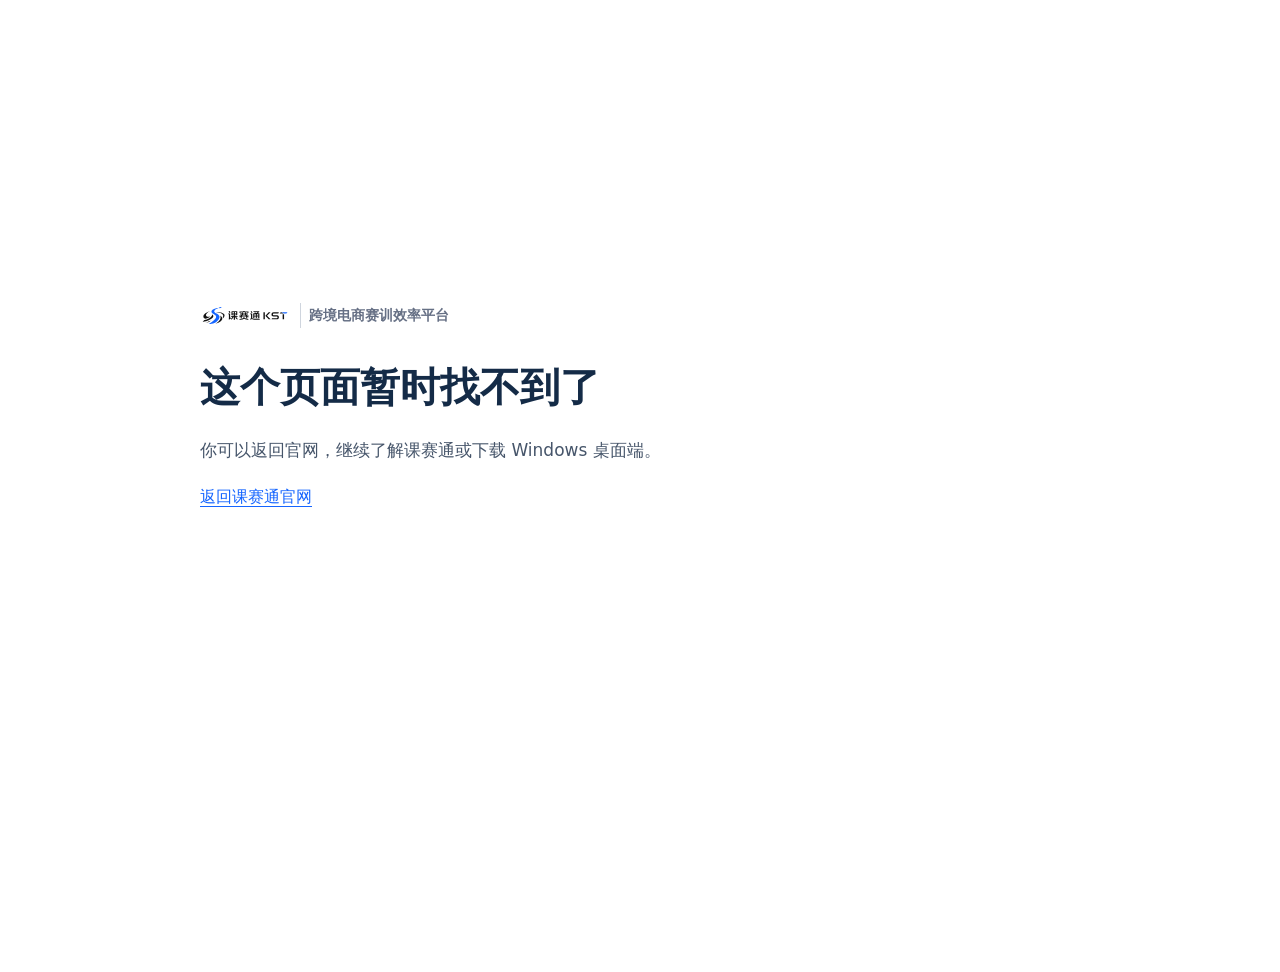
==== index.html @ 97f98550 "Publish KST visibility, typography and tool cards (ef4d3235ad19)" ====
<!doctype html>
<html lang="zh-CN">
  <head>
<meta http-equiv="Content-Security-Policy" content="default-src 'self'; script-src 'self'; style-src 'self' 'unsafe-inline'; img-src 'self' data:; font-src 'self'; connect-src 'none'; object-src 'none'; base-uri 'self'">
    <meta charset="UTF-8">
    <meta name="viewport" content="width=device-width, initial-scale=1">
    <meta name="theme-color" content="#101828">
    
    
    
    
    
    <link rel="icon" href="/favicon.ico">
    <link rel="icon" type="image/png" sizes="32x32" href="/favicon-32x32.png">
    <link rel="apple-touch-icon" sizes="180x180" href="/apple-touch-icon.png">
    
    <script type="module" crossorigin src="/assets/index-DgVEgQ26.js"></script>
    <link rel="stylesheet" crossorigin href="/assets/index-DZX9D9UG.css">
  <title>课赛通 KST · 跨境电商赛训效率平台</title>
    <meta name="description" content="课赛通是跨境电商比赛与课程实训工具，辅助商品发布、物流模板、广告营销与订单发货等重复操作，把时间留给规则理解与经营判断。">
    <meta property="og:type" content="website">
    <meta property="og:locale" content="zh_CN">
    <meta property="og:site_name" content="课赛通 KST">
    <meta property="og:title" content="课赛通 KST · 跨境电商赛训效率平台">
    <meta property="og:description" content="课赛通是跨境电商比赛与课程实训工具，辅助商品发布、物流模板、广告营销与订单发货等重复操作，把时间留给规则理解与经营判断。">
    <meta name="twitter:card" content="summary">
    <meta name="twitter:title" content="课赛通 KST · 跨境电商赛训效率平台">
    <meta name="twitter:description" content="课赛通是跨境电商比赛与课程实训工具，辅助商品发布、物流模板、广告营销与订单发货等重复操作，把时间留给规则理解与经营判断。">
    <link rel="canonical" href="https://kesaitong.top/">
    <meta property="og:url" content="https://kesaitong.top/">
    <meta property="og:image" content="https://kesaitong.top/pwa-512x512.png">
    <meta name="twitter:image" content="https://kesaitong.top/pwa-512x512.png">
  </head>
  <body>
    <div id="app"><main aria-live="polite"><h1>课赛通 KST</h1><p>跨境电商赛训效率平台</p></main></div>
    <noscript>请启用 JavaScript 查看完整产品介绍。课赛通 KST 给参加跨境电商比赛和课程实训的人使用，工具使用需要 Windows 桌面端与有效授权。</noscript>
  </body>
</html>
---- assets/index-DZX9D9UG.css ----
.kst-brand-lockup[data-v-1f9f09d9]{min-width:0;color:var(--color-text);display:inline-flex}.kst-brand-lockup.is-horizontal[data-v-1f9f09d9]{align-items:center;gap:10px}.kst-brand-lockup.is-stacked[data-v-1f9f09d9]{flex-direction:column;align-items:flex-start;gap:9px}.kst-lockup-logo[data-v-1f9f09d9]{-o-object-fit:contain;object-fit:contain;-o-object-position:left center;object-position:left center;pointer-events:none;-webkit-user-select:none;user-select:none;display:block}.is-horizontal .kst-lockup-logo[data-v-1f9f09d9]{flex-shrink:0;width:90px;height:32px}.is-stacked .kst-lockup-logo[data-v-1f9f09d9]{-o-object-position:left bottom;object-position:left bottom;width:min(100%,240px);height:auto;max-height:92px}.kst-lockup-subtitle[data-v-1f9f09d9]{min-width:0;color:var(--color-text-secondary);letter-spacing:.08em;white-space:nowrap;font-size:10px;font-weight:750;line-height:1.35}.is-horizontal .kst-lockup-subtitle[data-v-1f9f09d9]{border-left:1px solid var(--color-border-strong);letter-spacing:0;white-space:nowrap;padding-left:8px}.is-stacked .kst-lockup-subtitle[data-v-1f9f09d9]{color:#765d38;letter-spacing:.12em;font-size:12px}.kst-brand-lockup.is-inverse[data-v-1f9f09d9]{color:#fff}.kst-brand-lockup.is-inverse .kst-lockup-subtitle[data-v-1f9f09d9]{color:#ffffffb3}.kst-brand-lockup.is-inverse.is-horizontal .kst-lockup-subtitle[data-v-1f9f09d9]{border-left-color:#ffffff3d}.kst-brand-lockup.is-inverse.is-horizontal .kst-lockup-logo[data-v-1f9f09d9]{filter:brightness(0)invert()}.desktop-handoff[data-v-1a9fe27e]{color:#18263f;background:#fff;border:1px solid #e2e9f3;border-radius:20px;width:min(500px,100vw - 32px);max-height:calc(100dvh - 40px);margin:auto;padding:26px;font-family:inherit;overflow-y:auto;box-shadow:0 24px 80px #13274b26}.desktop-handoff[data-v-1a9fe27e]::backdrop{-webkit-backdrop-filter:blur(5px);backdrop-filter:blur(5px);background:#172b4657}.desktop-handoff[open][data-v-1a9fe27e]{animation:.24s ease-out handoff-enter-1a9fe27e}header[data-v-1a9fe27e]{justify-content:space-between;align-items:center;gap:12px;display:flex}h2[data-v-1a9fe27e]{min-width:0;font-size:var(--m-module);line-height:var(--m-line-heading);margin:0}header button[data-v-1a9fe27e]{color:#506584;cursor:pointer;background:#f3f6fb;border:0;border-radius:50%;flex:none;width:44px;height:44px;font-size:1.5625rem}p[data-v-1a9fe27e],ol[data-v-1a9fe27e]{color:#64738b;font-size:var(--m-body);line-height:var(--m-line-body)}ol[data-v-1a9fe27e]{margin:18px 0;padding-left:20px}li+li[data-v-1a9fe27e]{margin-top:8px}label[data-v-1a9fe27e]{color:#405978;font-size:var(--m-control);line-height:var(--m-line-control);margin-bottom:8px;display:block}input[data-v-1a9fe27e]{box-sizing:border-box;color:#405978;width:100%;min-width:0;min-height:44px;font-size:var(--m-control);line-height:var(--m-line-control);text-overflow:clip;background:#f7faff;border:1px solid #dce6f5;border-radius:8px;padding:12px}.copy-link[data-v-1a9fe27e]{color:#fff;cursor:pointer;width:100%;min-height:44px;font:inherit;font-size:var(--m-control);line-height:var(--m-line-control);background:#1565ff;border:0;border-radius:8px;margin-top:14px}.copy-status[data-v-1a9fe27e]{min-height:44px;font-size:var(--m-caption);margin:12px 0 0;display:grid}.copy-status>span[data-v-1a9fe27e]{overflow-wrap:anywhere;grid-area:1/1;min-width:0}.copy-status .feedback-space[data-v-1a9fe27e]{visibility:hidden;font-size:var(--m-control)}.copy-status .is-result[data-v-1a9fe27e]{font-size:var(--m-control);animation:.2s ease-out handoff-result-enter-1a9fe27e}button[data-v-1a9fe27e]:focus-visible,input[data-v-1a9fe27e]:focus-visible{outline-offset:3px;outline:3px solid #7ba8ff}@keyframes handoff-enter-1a9fe27e{0%{opacity:0}to{opacity:1}}@keyframes handoff-result-enter-1a9fe27e{0%{opacity:0}to{opacity:1}}@media (prefers-reduced-motion:reduce){.desktop-handoff[open][data-v-1a9fe27e],.copy-status .is-result[data-v-1a9fe27e]{animation:none}}.marketing-download-action[data-v-d1c973fc]{flex-wrap:wrap;align-items:center;gap:12px;display:flex}.marketing-download-action button[data-v-d1c973fc]{color:#fff;background:var(--m-blue);min-height:48px;font:inherit;font-size:var(--m-control);font-weight:700;line-height:var(--m-line-control);cursor:pointer;transition:background var(--m-duration), color var(--m-duration), border-color var(--m-duration), transform var(--m-duration);border:1px solid #0000;border-radius:8px;justify-content:center;align-items:center;padding:10px 20px;display:inline-flex}.marketing-download-action button.compact[data-v-d1c973fc]{min-height:44px;padding:8px 13px}.marketing-download-action button.secondary[data-v-d1c973fc]{border-color:var(--m-border);color:var(--m-text);background:0 0;font-weight:650}.marketing-download-action button[data-v-d1c973fc]:focus-visible{outline:3px solid var(--m-blue);outline-offset:4px}.marketing-download-action button[data-v-d1c973fc]:disabled{color:#fff;cursor:wait;background:#627084}.marketing-download-action button.secondary[data-v-d1c973fc]:disabled{border-color:var(--m-border);color:var(--m-muted);background:var(--m-surface)}.download-message[data-v-d1c973fc]{min-width:0;color:var(--m-text);font-size:var(--m-control);line-height:var(--m-line-body);flex:260px;margin:0;display:grid}.download-message>span[data-v-d1c973fc]{overflow-wrap:anywhere;grid-area:1/1;min-width:0}.download-message .feedback-space[data-v-d1c973fc]{visibility:hidden}.download-message .is-result[data-v-d1c973fc]{animation:.2s ease-out download-result-enter-d1c973fc}.marketing-download-action.compact[data-v-d1c973fc]{position:relative}.compact .download-message[data-v-d1c973fc]{border:1px solid var(--m-border);width:min(320px,100vw - 40px);color:var(--m-text);background:#fff;border-radius:8px;padding:16px;position:absolute;top:calc(100% + 12px);right:0;box-shadow:0 8px 24px #142b4714}.compact .download-message[data-v-d1c973fc]:not(.has-result){box-shadow:none;pointer-events:none;background:0 0;border-color:#0000}@media (hover:hover){.marketing-download-action button[data-v-d1c973fc]:hover:not(:disabled){background:var(--m-blue-hover);transform:translateY(-1px)}.marketing-download-action button.secondary[data-v-d1c973fc]:hover:not(:disabled){border-color:var(--m-blue);color:var(--m-blue-hover);background:var(--m-blue-soft)}}@media (width<=600px){.marketing-download-action[data-v-d1c973fc]{flex-direction:column;align-items:flex-start}.marketing-download-action button[data-v-d1c973fc]{width:100%}.marketing-download-action.compact[data-v-d1c973fc]{flex-direction:row;align-items:center}.marketing-download-action.compact button[data-v-d1c973fc]{white-space:nowrap;width:auto}.download-message[data-v-d1c973fc]{flex-basis:auto}}@keyframes download-result-enter-d1c973fc{0%{opacity:0}to{opacity:1}}@media (prefers-reduced-motion:reduce){.marketing-download-action button[data-v-d1c973fc]{transition:none;transform:none}.download-message .is-result[data-v-d1c973fc]{animation:none}}.consultation-dialog[data-v-5b2fdaf5]{overscroll-behavior:contain;width:min(480px,100vw - 32px);max-height:calc(100dvh - 32px);color:var(--m-ink,#142b47);border:1px solid var(--m-border,#e2e7ef);background:#fff;border-radius:16px;margin:auto;padding:0;font-family:inherit;overflow-y:auto;box-shadow:0 24px 80px #13274b33}.consultation-dialog[data-v-5b2fdaf5]::backdrop{background:#172b4666}.consultation-dialog[open][data-v-5b2fdaf5]{animation:.24s ease-out consultation-enter-5b2fdaf5}.consultation-content[data-v-5b2fdaf5]{padding:20px 28px 28px}.consultation-header[data-v-5b2fdaf5]{justify-content:space-between;align-items:center;gap:12px;display:flex}.consultation-header p[data-v-5b2fdaf5]{color:var(--m-muted,#64758b);font-size:var(--m-caption);line-height:var(--m-line-body);margin:0}.close-button[data-v-5b2fdaf5]{width:44px;height:44px;color:var(--m-text,#43556c);background:var(--m-surface,#f5f7fa);cursor:pointer;border:0;border-radius:8px;flex-shrink:0;place-items:center;padding:0;display:grid}.consultation-dialog h2[data-v-5b2fdaf5]{font-size:var(--m-module);line-height:var(--m-line-heading);overflow-wrap:anywhere;margin:16px 0 0}.consultation-lead[data-v-5b2fdaf5]{color:var(--m-text,#43556c);font-size:var(--m-body);line-height:var(--m-line-body);margin:12px 0 0}.consultation-wechat[data-v-5b2fdaf5]{background:var(--m-blue-soft,#eff4ff);border:1px solid #cddaf4;border-radius:10px;margin-top:24px;padding:20px}.consultation-wechat label[data-v-5b2fdaf5]{color:var(--m-ink,#142b47);font-size:var(--m-control);font-weight:700;line-height:var(--m-line-control);margin-bottom:10px;display:block}.consultation-wechat input[data-v-5b2fdaf5]{border:1px solid var(--m-border,#e2e7ef);width:100%;min-width:0;min-height:48px;color:var(--m-ink,#142b47);font:inherit;font-size:var(--m-control);font-weight:700;line-height:var(--m-line-control);background:#fff;border-radius:6px;padding:8px 12px}.consultation-dialog button[data-v-5b2fdaf5]{font-family:inherit}.copy-button[data-v-5b2fdaf5]{color:#fff;background:var(--m-blue,#245eea);width:100%;min-height:44px;font-size:var(--m-control);font-weight:700;line-height:var(--m-line-control);cursor:pointer;border:0;border-radius:6px;justify-content:center;align-items:center;gap:8px;margin-top:12px;padding:10px 16px;display:inline-flex}.copy-button[data-v-5b2fdaf5]:disabled{cursor:wait;opacity:.7}.copy-feedback[data-v-5b2fdaf5]{min-height:3.4em;color:var(--m-text,#43556c);font-size:var(--m-caption);line-height:var(--m-line-body);overflow-wrap:anywhere;margin:12px 0 0;display:grid}.copy-feedback>span[data-v-5b2fdaf5]{grid-area:1/1;min-width:0}.copy-feedback .feedback-space[data-v-5b2fdaf5]{visibility:hidden;font-size:var(--m-control)}.copy-feedback .feedback-idle-space[data-v-5b2fdaf5]{font-size:var(--m-caption)}.copy-feedback .is-result[data-v-5b2fdaf5]{font-size:var(--m-control);animation:.2s ease-out consultation-result-enter-5b2fdaf5}.continue-button[data-v-5b2fdaf5]{border:1px solid var(--m-border,#e2e7ef);width:100%;min-height:44px;color:var(--m-text,#43556c);font-size:var(--m-control);font-weight:700;line-height:var(--m-line-control);cursor:pointer;background:#fff;border-radius:6px;margin-top:20px;padding:10px 12px;display:block}.consultation-dialog[data-v-5b2fdaf5] :is(button,input):focus-visible{outline:3px solid var(--m-blue,#245eea);outline-offset:3px}@media (hover:hover){.copy-button[data-v-5b2fdaf5]:hover:not(:disabled){background:var(--m-blue-hover,#164ac4)}.close-button[data-v-5b2fdaf5]:hover,.continue-button[data-v-5b2fdaf5]:hover{background:var(--m-blue-soft,#eff4ff)}}@media (width<=600px){.consultation-content[data-v-5b2fdaf5]{padding:16px 20px 20px}.consultation-wechat[data-v-5b2fdaf5]{padding:16px}}@keyframes consultation-enter-5b2fdaf5{0%{opacity:0}to{opacity:1}}@keyframes consultation-result-enter-5b2fdaf5{0%{opacity:0}to{opacity:1}}@media (prefers-reduced-motion:reduce){.consultation-dialog[open][data-v-5b2fdaf5],.consultation-dialog[data-v-5b2fdaf5] *,.copy-feedback .is-result[data-v-5b2fdaf5]{transition:none;animation:none}}.marketing-shell[data-v-995eead3]{min-height:100vh;color:var(--m-ink);background:#fff}.marketing-skip-link[data-v-995eead3]{top:8px;left:var(--m-gutter);z-index:100;color:#fff;background:var(--m-blue);min-height:44px;font-size:var(--m-control);font-weight:650;line-height:var(--m-line-control);border-radius:8px;padding:12px 18px;text-decoration:none;position:fixed;transform:translateY(calc(-100% - 12px))}.marketing-skip-link[data-v-995eead3]:focus{transform:translateY(0)}.marketing-shell-nav[data-v-995eead3]{z-index:20;border-bottom:1px solid var(--m-border);-webkit-backdrop-filter:blur(14px);backdrop-filter:blur(14px);background:#fffffff5;position:sticky;top:0}.marketing-shell-inner[data-v-995eead3]{width:min(var(--m-width), calc(100% - var(--m-gutter) * 2));flex-wrap:wrap;align-items:center;gap:10px 20px;min-height:76px;margin:0 auto;padding-block:10px;display:flex}.marketing-shell-brand[data-v-995eead3]{flex:0 auto;align-items:center;min-width:0;max-width:100%;min-height:44px;text-decoration:none;display:inline-flex}.marketing-shell-brand[data-v-995eead3] .kst-lockup-logo{width:118px;height:40px}.marketing-shell-brand[data-v-995eead3] .kst-lockup-subtitle{color:var(--m-muted);font-size:var(--m-caption);font-weight:600}.marketing-shell-links[data-v-995eead3]{flex-wrap:wrap;align-items:center;gap:4px;min-width:0;max-width:100%;margin-left:auto;display:flex}.marketing-shell-links a[data-v-995eead3],.marketing-shell-desktop-start[data-v-995eead3],.marketing-shell-login[data-v-995eead3]{min-width:0;max-width:100%;min-height:44px;color:var(--m-text);font-size:var(--m-control);font-weight:600;line-height:var(--m-line-control);white-space:normal;transition:color var(--m-duration), background var(--m-duration);border-radius:8px;justify-content:center;align-items:center;padding:0 12px;text-decoration:none;display:inline-flex}.marketing-shell-desktop-start[data-v-995eead3]{cursor:pointer;background:0 0;border:0;font-family:inherit}.marketing-shell-links a.active[data-v-995eead3]{color:var(--m-blue-hover);background:var(--m-blue-soft)}.marketing-shell-actions[data-v-995eead3]{flex-wrap:wrap;flex:0 auto;justify-content:flex-end;align-items:center;gap:10px;min-width:0;max-width:100%;display:flex}.marketing-shell-experience[data-v-995eead3]{color:#fff;background:var(--m-blue);min-width:0;max-width:100%;min-height:44px;font-size:var(--m-control);font-weight:700;line-height:var(--m-line-control);white-space:normal;transition:background var(--m-duration);border-radius:8px;justify-content:center;align-items:center;gap:7px;padding:0 16px;text-decoration:none;display:inline-flex}.marketing-shell-experience svg[data-v-995eead3]{flex-shrink:0}.marketing-shell-download[data-v-995eead3]{min-width:0;max-width:100%}.marketing-shell-download[data-v-995eead3] button{white-space:normal;overflow-wrap:anywhere;max-width:100%}.marketing-shell-experience[data-v-995eead3]:focus-visible{outline:3px solid var(--m-blue);outline-offset:3px}.marketing-shell-links .marketing-shell-mobile-start[data-v-995eead3]{display:none}.marketing-shell-toggle[data-v-995eead3]{width:44px;height:44px;color:var(--m-ink);cursor:pointer;transition:background var(--m-duration);background:0 0;border:0;border-radius:8px;flex:none;justify-content:center;align-items:center;padding:0;display:none}.marketing-shell-brand[data-v-995eead3]:focus-visible,.marketing-shell-toggle[data-v-995eead3]:focus-visible,.marketing-shell-links a[data-v-995eead3]:focus-visible,.marketing-shell-desktop-start[data-v-995eead3]:focus-visible,.marketing-shell-login[data-v-995eead3]:focus-visible{outline:3px solid var(--m-blue);outline-offset:3px;border-radius:6px}@media (hover:hover){.marketing-shell-experience[data-v-995eead3]:hover{background:var(--m-blue-hover)}.marketing-shell-links a[data-v-995eead3]:hover,.marketing-shell-desktop-start[data-v-995eead3]:hover,.marketing-shell-login[data-v-995eead3]:hover{color:var(--m-blue-hover);background:var(--m-blue-soft)}.marketing-shell-toggle[data-v-995eead3]:hover{background:var(--m-surface)}}@media (width<=1100px){.marketing-shell-brand[data-v-995eead3] .kst-lockup-subtitle{display:none}}@media (width<=960px){.marketing-shell-inner[data-v-995eead3]{gap:12px;min-height:68px}.marketing-shell-brand[data-v-995eead3] .kst-lockup-logo{width:106px;height:36px}.marketing-shell-actions[data-v-995eead3]{gap:8px;margin-left:auto}.marketing-shell-links[data-v-995eead3]{padding:12px var(--m-gutter) 20px;border-bottom:1px solid var(--m-border);background:#fff;flex-direction:column;align-items:stretch;gap:4px;margin:0;display:none;position:absolute;top:100%;left:0;right:0;box-shadow:0 12px 22px #142b470a}.marketing-shell-links.is-open[data-v-995eead3]{animation:marketing-menu-enter-995eead3 var(--m-duration) var(--m-ease);display:flex}.marketing-shell-links a[data-v-995eead3]{justify-content:flex-start;min-height:48px;padding:0 14px}.marketing-shell-links .marketing-shell-mobile-start[data-v-995eead3]{display:flex}.marketing-shell-desktop-start[data-v-995eead3],.marketing-shell-login[data-v-995eead3],.marketing-shell-download[data-v-995eead3]{display:none}.marketing-shell-toggle[data-v-995eead3]{display:inline-flex}}@media (width<=400px){.marketing-shell-inner[data-v-995eead3]{gap:8px}.marketing-shell-brand[data-v-995eead3] .kst-lockup-logo{width:96px}.marketing-shell-actions[data-v-995eead3]{gap:4px}}@keyframes marketing-menu-enter-995eead3{0%{opacity:0;transform:translateY(-4px)}to{opacity:1;transform:none}}@media (prefers-reduced-motion:reduce){.marketing-shell-links.is-open[data-v-995eead3]{animation:none}.marketing-shell-links a[data-v-995eead3],.marketing-shell-login[data-v-995eead3],.marketing-shell-toggle[data-v-995eead3],.marketing-shell-experience[data-v-995eead3]{transition:none}}.landing-task-map[data-v-11c79620]{width:min(var(--m-width), calc(100% - var(--m-gutter) * 2));padding-block:var(--m-section);color:var(--m-ink);margin-inline:auto;scroll-margin-top:90px}.landing-task-map-heading[data-v-11c79620]{justify-content:space-between;align-items:flex-end;gap:40px;display:flex}.landing-task-map-heading>div[data-v-11c79620]{min-width:0}.landing-task-map-eyebrow[data-v-11c79620]{color:var(--m-blue);font-size:var(--m-caption);margin:0;font-weight:650;line-height:1.7}.landing-task-map h2[data-v-11c79620]{color:var(--m-ink);font-size:var(--m-h2);line-height:var(--m-line-heading);letter-spacing:0;text-wrap:balance;margin:16px 0 0}.landing-task-map-heading>p[data-v-11c79620]{max-width:290px;color:var(--m-text);font-size:var(--m-body);line-height:var(--m-line-body);margin:0}.landing-task-group[data-v-11c79620]{margin-top:44px}.landing-task-group+.landing-task-group[data-v-11c79620]{margin-top:32px}.landing-task-group-heading[data-v-11c79620]{align-items:baseline;gap:16px;margin-bottom:16px;display:flex}.landing-task-group-heading h3[data-v-11c79620]{color:var(--m-ink);font-size:var(--m-module);line-height:var(--m-line-heading);letter-spacing:0;margin:0}.landing-task-group-heading p[data-v-11c79620]{color:var(--m-muted);font-size:var(--m-control);line-height:var(--m-line-body);margin:0}.landing-task-grid[data-v-11c79620]{grid-template-columns:repeat(auto-fit,minmax(min(100%,300px),1fr));gap:24px;display:grid}.landing-task-card[data-v-11c79620]{border-top:1px solid var(--m-border);min-width:0;color:inherit;transition:border-color var(--m-duration) ease, background var(--m-duration) ease;background:0 0;border-radius:0 0 8px 8px;grid-template-columns:24px minmax(0,1fr);align-items:flex-start;gap:12px;padding:22px 8px;text-decoration:none;display:grid}@media (hover:hover){.landing-task-card[data-v-11c79620]:hover{border-color:var(--m-blue);background:var(--m-blue-soft)}}.landing-task-card[data-v-11c79620]:active{background:var(--m-blue-soft)}.landing-task-card[data-v-11c79620]:focus-visible{outline:3px solid var(--m-blue);outline-offset:4px}.landing-task-card-icon[data-v-11c79620]{width:24px;height:28px;color:var(--m-blue);flex:0 0 24px;justify-content:center;justify-self:start;align-items:center;display:inline-flex}.landing-task-card-copy[data-v-11c79620]{min-width:0}.landing-task-card strong[data-v-11c79620],.landing-task-card small[data-v-11c79620],.landing-task-card em[data-v-11c79620]{display:block}.landing-task-card strong[data-v-11c79620]{color:var(--m-ink);font-size:var(--m-task);font-weight:650;line-height:1.55}.landing-task-card small[data-v-11c79620]{color:var(--m-text);font-size:var(--m-body);line-height:var(--m-line-body);margin-top:12px}.landing-task-card em[data-v-11c79620]{color:var(--m-muted);font-size:var(--m-body);font-style:normal;line-height:var(--m-line-body);margin-top:10px}.landing-task-card-action[data-v-11c79620]{min-height:44px;color:var(--m-blue);font-size:var(--m-control);grid-column:2;align-items:center;gap:8px;margin-top:4px;font-weight:650;line-height:1.5;display:inline-flex}.landing-task-card-action svg[data-v-11c79620]{transition:transform var(--m-duration) var(--m-ease);flex:none}@media (hover:hover){.landing-task-card:hover .landing-task-card-action svg[data-v-11c79620]{transform:translate(2px)}}@media (width<=1000px){.landing-task-map-heading[data-v-11c79620]{display:block}.landing-task-map-heading>p[data-v-11c79620]{max-width:560px;margin-top:20px}.landing-task-grid[data-v-11c79620]{grid-template-columns:repeat(2,minmax(0,1fr))}.landing-task-card[data-v-11c79620]:last-child:nth-child(odd){grid-column:1/-1}}@media (width<=620px){.landing-task-group[data-v-11c79620]{margin-top:28px}.landing-task-group+.landing-task-group[data-v-11c79620]{margin-top:24px}.landing-task-group-heading[data-v-11c79620]{display:block}.landing-task-group-heading p[data-v-11c79620]{margin-top:4px}.landing-task-map-heading>p[data-v-11c79620]{margin-top:14px}.landing-task-group-heading[data-v-11c79620]{margin-bottom:12px}.landing-task-grid[data-v-11c79620]{grid-template-columns:repeat(auto-fit,minmax(min(100%,8rem),1fr));gap:12px 16px}.landing-task-card[data-v-11c79620]{grid-template-columns:1fr auto;gap:6px;padding:14px 2px;display:grid}.landing-task-card[data-v-11c79620]:last-child:nth-child(odd){grid-column:auto}.landing-task-card-copy[data-v-11c79620]{grid-column:1/-1}.landing-task-card-action[data-v-11c79620]{grid-column:1/-1;gap:6px;margin-top:0}.landing-task-card small[data-v-11c79620],.landing-task-card em[data-v-11c79620]{margin-top:6px}}@media (prefers-reduced-motion:reduce){.landing-task-card[data-v-11c79620],.landing-task-card-action svg[data-v-11c79620]{transition:none}}.scenario-identity[data-v-f2bd0ead]{box-sizing:border-box;text-align:left;background:linear-gradient(145deg,#f3f7ff,#fff 75%);border:1px solid #dce5f6;border-radius:22px;width:100%;min-width:0;padding:32px}.scenario-identity[data-v-f2bd0ead] *,.scenario-identity[data-v-f2bd0ead] :before,.scenario-identity[data-v-f2bd0ead] :after{box-sizing:border-box}.scenario-identity-media[data-v-f2bd0ead]{border-radius:8px;flex:none;overflow:hidden}.scenario-identity-media img[data-v-f2bd0ead]{width:100%;height:auto;display:block}.scenario-identity-course[data-v-f2bd0ead]{aspect-ratio:1;width:60px}.scenario-identity-competition[data-v-f2bd0ead]{aspect-ratio:960/704;width:132px}.scenario-identity-copy[data-v-f2bd0ead]{min-width:0}.scenario-identity-copy span[data-v-f2bd0ead],.scenario-identity-copy strong[data-v-f2bd0ead],.scenario-identity-copy small[data-v-f2bd0ead]{display:block}.scenario-identity-copy span[data-v-f2bd0ead]{color:var(--m-muted);font-size:var(--m-caption);line-height:var(--m-line-body)}.scenario-identity-copy strong[data-v-f2bd0ead]{color:var(--m-ink);font-size:var(--m-task);line-height:var(--m-line-heading);text-wrap:pretty;margin-top:6px}.scenario-identity-copy small[data-v-f2bd0ead]{color:var(--m-text);font-size:var(--m-body);line-height:var(--m-line-body);margin-top:4px}.identity-platform[data-v-f2bd0ead]{align-items:center;gap:16px;display:flex}.identity-headline[data-v-f2bd0ead]{color:var(--m-ink);font-size:var(--m-h2);font-weight:750;line-height:var(--m-line-heading);letter-spacing:0;margin:30px 0 0}.identity-headline em[data-v-f2bd0ead]{color:var(--m-blue);font-style:normal}.identity-caption[data-v-f2bd0ead]{color:var(--m-text);font-size:var(--m-body);line-height:var(--m-line-body);margin:12px 0 0}.identity-tasks[data-v-f2bd0ead]{border-top:1px solid #dce5f6;grid-template-columns:repeat(2,minmax(0,1fr));gap:16px 24px;margin:28px 0 0;padding:24px 0 0;list-style:none;display:grid}.identity-tasks li[data-v-f2bd0ead]{color:var(--m-ink);font-size:var(--m-body);line-height:var(--m-line-body);align-items:center;gap:10px;display:flex}.identity-tasks svg[data-v-f2bd0ead],.identity-event-topics svg[data-v-f2bd0ead]{color:var(--m-blue);flex-shrink:0}.identity-event-heading strong[data-v-f2bd0ead]{max-width:320px}.identity-event-topics[data-v-f2bd0ead]{flex-wrap:wrap;gap:12px 18px;margin-top:20px;display:flex}.identity-event-topics>span[data-v-f2bd0ead]{color:var(--m-text);font-size:var(--m-body);line-height:var(--m-line-body);align-items:center;gap:7px;display:inline-flex}.identity-source[data-v-f2bd0ead]{min-height:44px;color:var(--m-blue);border-top:1px solid #dce5f6;align-items:center;gap:20px;margin-top:28px;padding-top:24px;text-decoration:none;display:flex}.identity-source>div[data-v-f2bd0ead]:last-child{min-width:0}.identity-source span[data-v-f2bd0ead]{color:var(--m-muted);font-size:var(--m-caption);line-height:var(--m-line-body);display:block}.identity-source strong[data-v-f2bd0ead]{min-height:44px;font-size:var(--m-control);font-weight:650;line-height:var(--m-line-control);align-items:center;gap:6px;margin-top:8px;display:inline-flex}.identity-source strong svg[data-v-f2bd0ead]{flex:none}.identity-source:hover strong[data-v-f2bd0ead]{text-underline-offset:5px;text-decoration:underline}.identity-source[data-v-f2bd0ead]:focus-visible{outline:3px solid var(--m-blue);outline-offset:6px;border-radius:8px}.scenario-identity.compact[data-v-f2bd0ead]{background:0 0;border:0;border-radius:0;align-items:center;gap:16px;padding:0;display:flex}.compact .scenario-identity-course[data-v-f2bd0ead]{width:60px}.compact .scenario-identity-competition[data-v-f2bd0ead]{width:164px}.compact .scenario-identity-copy strong[data-v-f2bd0ead]{margin-top:4px}@media (width<=480px){.scenario-identity[data-v-f2bd0ead]{border-radius:18px;padding:24px}.identity-platform[data-v-f2bd0ead]{gap:14px}.identity-headline[data-v-f2bd0ead]{margin-top:22px}.identity-tasks[data-v-f2bd0ead]{gap:14px 16px;margin-top:20px;padding-top:20px}.identity-source[data-v-f2bd0ead]{gap:14px;margin-top:22px;padding-top:20px}.scenario-identity-competition[data-v-f2bd0ead]{width:120px}.scenario-identity.compact[data-v-f2bd0ead]{gap:12px}.compact .scenario-identity-course[data-v-f2bd0ead]{width:60px}.compact .scenario-identity-competition[data-v-f2bd0ead]{width:142px}}.metric-comparison[data-v-211752c5]{--metric-result-size:clamp(2.75rem, 4.2vw, 3.625rem);--metric-change-size:2rem;border-radius:var(--m-radius,16px);background:var(--m-blue-soft,#eff4ff);color:var(--m-ink,#142b47);margin-top:52px;padding:36px 32px}.metric-comparison-heading[data-v-211752c5]{justify-content:space-between;align-items:flex-start;gap:24px;display:flex}.metric-eyebrow[data-v-211752c5]{color:var(--m-blue,#245eea);font-size:var(--m-caption);margin:0;font-weight:750}.metric-comparison h2[data-v-211752c5]{font-size:var(--m-h2);line-height:var(--m-line-heading);letter-spacing:0;text-wrap:balance;margin:10px 0 0}.metric-comparison-heading p[data-v-211752c5]:not(.metric-eyebrow){max-width:620px;color:var(--m-ink,#142b47);font-size:var(--m-body);line-height:var(--m-line-body);margin:12px 0 0}.metric-badge[data-v-211752c5]{color:var(--m-muted,#627084);font-size:var(--m-caption);background:#fff;border-radius:99px;flex-shrink:0;padding:8px 12px}.metric-grid[data-v-211752c5]{grid-template-columns:repeat(3,minmax(0,1fr));gap:16px;margin-top:28px;display:grid}.metric-card[data-v-211752c5]{background:#fff;border-radius:14px;min-width:0;padding:24px 20px;container:marketing-metric/inline-size}.metric-card-head[data-v-211752c5]{color:var(--m-ink,#142b47);font-size:var(--m-card);line-height:var(--m-line-heading);flex-wrap:wrap;justify-content:space-between;align-items:baseline;gap:12px;display:flex}.metric-card-head span[data-v-211752c5]{color:var(--m-muted,#627084);font-size:var(--m-caption);font-weight:500}.metric-value-row[data-v-211752c5]{grid-template-columns:minmax(0,1fr) auto minmax(0,1fr);align-items:end;gap:8px;margin-top:20px;display:grid}.metric-value-row small[data-v-211752c5]{color:var(--m-ink,#142b47);font-size:var(--m-control);line-height:var(--m-line-control);display:block}.metric-value-row b[data-v-211752c5]{color:var(--m-ink,#142b47);font-size:var(--metric-result-size);font-variant-numeric:tabular-nums;letter-spacing:-.035em;flex-wrap:wrap;align-items:baseline;gap:3px;margin-top:6px;font-weight:750;line-height:1.05;display:flex}.metric-value-row b span[data-v-211752c5]{font-size:var(--m-control);letter-spacing:0;font-weight:600}.metric-before b[data-v-211752c5]{color:var(--m-muted,#627084);font-size:calc(var(--metric-result-size) * .85);font-weight:600}.metric-after b[data-v-211752c5]{color:var(--m-blue,#245eea)}.metric-value-row .metric-awaiting[data-v-211752c5]{font-size:var(--m-module);letter-spacing:0}.metric-arrow[data-v-211752c5]{color:var(--m-muted,#627084);padding-bottom:13px;font-size:1.4375rem}.metric-bars[data-v-211752c5]{gap:9px;margin-top:22px;display:grid}.metric-bar-row[data-v-211752c5]{color:var(--m-ink,#142b47);font-size:var(--m-control);line-height:var(--m-line-control);grid-template-columns:6em minmax(0,1fr);align-items:center;gap:8px;display:grid}.metric-bar-row i[data-v-211752c5]{background:var(--m-surface,#f5f7fa);border-radius:99px;height:8px;display:block;overflow:hidden}.metric-bar-row em[data-v-211752c5]{background:var(--m-data-before,#66758a);transform-origin:0;border-radius:99px;height:100%;display:block}.metric-bar-row-after em[data-v-211752c5]{background:var(--m-blue,#245eea)}.metric-bars-animate .metric-bar-row em[data-v-211752c5]{animation:1.4s cubic-bezier(.2,.7,.2,1) both metric-bar-enter-211752c5}.metric-bars-animate .metric-bar-row-after em[data-v-211752c5]{animation-delay:.18s}.metric-saving[data-v-211752c5]{color:var(--m-orange,#a65316);font-size:var(--m-control);align-items:baseline;gap:6px;margin-top:22px;font-weight:650;display:flex}.metric-saving strong[data-v-211752c5]{font-size:var(--metric-change-size);font-variant-numeric:tabular-nums;font-weight:750;line-height:1}.metric-delta[data-v-211752c5]{color:var(--m-orange,#a65316);font-size:var(--m-caption);margin:14px 0 0}.metric-pending[data-v-211752c5]{color:var(--m-muted,#627084)}.metric-provenance[data-v-211752c5]{margin-top:20px}.metric-source[data-v-211752c5]{color:var(--m-muted,#627084);font-size:var(--m-caption);line-height:var(--m-line-body);margin:0}.metric-source-details[data-v-211752c5]{color:var(--m-ink,#142b47);font-size:var(--m-control);line-height:var(--m-line-control);margin-top:12px}.metric-source-details summary[data-v-211752c5]{box-sizing:border-box;cursor:pointer;width:fit-content;min-height:44px;padding-block:10px}.metric-source-details summary[data-v-211752c5]:focus-visible{outline:3px solid var(--m-blue,#245eea);outline-offset:4px}.metric-source-details .metric-source[data-v-211752c5]{margin-top:8px}@container marketing-metric (width<=12rem){.metric-value-row[data-v-211752c5]{grid-template-columns:minmax(0,1fr);align-items:start;gap:12px}.metric-value-row .metric-arrow[data-v-211752c5]{justify-self:start;padding:0;transform:rotate(90deg)}.metric-card .metric-bars[data-v-211752c5],.metric-card .metric-saving[data-v-211752c5]{grid-area:auto/1/auto/-1}.metric-card .metric-saving[data-v-211752c5]{flex-wrap:wrap}.metric-card .metric-saving>span[data-v-211752c5]{white-space:nowrap}}@keyframes metric-bar-enter-211752c5{0%{transform:scaleX(0)}to{transform:scaleX(1)}}@media (width<=900px){.metric-comparison[data-v-211752c5]{padding:28px 24px}.metric-grid[data-v-211752c5]{grid-template-columns:minmax(0,1fr);gap:12px}.metric-card[data-v-211752c5]{-moz-column-gap:20px;grid-template-columns:minmax(0,1fr) auto;column-gap:20px;padding:20px 24px;display:grid}.metric-card-head[data-v-211752c5],.metric-value-row[data-v-211752c5],.metric-delta[data-v-211752c5]{grid-column:1/-1}.metric-value-row[data-v-211752c5]{gap:20px;margin-top:12px}.metric-comparison[data-v-211752c5]{--metric-result-size:3.25rem}.metric-bars[data-v-211752c5]{grid-column:1;align-self:center;margin-top:16px}.metric-saving[data-v-211752c5]{grid-area:3/2;align-self:center;margin-top:16px}}@media (width<=600px){.metric-comparison[data-v-211752c5]{--metric-result-size:2.75rem;--metric-change-size:1.75rem;margin-top:32px;padding:22px 18px}.metric-comparison-heading[data-v-211752c5]{display:block}.metric-badge[data-v-211752c5]{margin-top:12px;display:inline-block}.metric-grid[data-v-211752c5]{margin-top:18px}.metric-card[data-v-211752c5]{-moz-column-gap:16px;column-gap:16px;padding:16px}.metric-card-head[data-v-211752c5]{gap:8px}.metric-card-head span[data-v-211752c5]{flex-shrink:0}.metric-value-row[data-v-211752c5]{gap:12px}.metric-arrow[data-v-211752c5]{padding-bottom:10px;font-size:1.3125rem}.metric-bars[data-v-211752c5],.metric-saving[data-v-211752c5]{margin-top:14px}.metric-bar-row[data-v-211752c5]{grid-template-columns:minmax(0,1fr)}.metric-bar-row>span[data-v-211752c5]{display:none}.metric-saving[data-v-211752c5]{gap:4px}.metric-provenance[data-v-211752c5]{margin-top:16px}}@media (prefers-reduced-motion:reduce){.metric-bars-animate .metric-bar-row em[data-v-211752c5]{animation:none}}.certificate-viewer[data-v-305de846]{width:min(1080px,100vw - 32px);max-width:none;height:min(900px,100dvh - 32px);max-height:none;color:var(--m-ink,#142b47);background:#fff;border:0;border-radius:16px;margin:auto;padding:0;overflow:hidden;box-shadow:0 24px 100px #091c4566}.certificate-viewer[data-v-305de846]::backdrop{background:#08172dcc}.certificate-viewer[open][data-v-305de846]{animation:.24s ease-out certificate-enter-305de846}.certificate-viewer-content[data-v-305de846]{grid-template-rows:auto auto minmax(0,1fr) auto;height:100%;min-height:0;display:grid}.certificate-viewer-heading[data-v-305de846]{align-items:center;gap:20px;padding:16px 20px 10px;display:flex}.certificate-viewer-heading h2[data-v-305de846]{min-width:0;font-size:1.25rem;line-height:var(--m-line-heading);margin:0;font-weight:650}.certificate-viewer button[data-v-305de846]{border:1px solid var(--m-border,#dce3ed);min-width:44px;min-height:44px;color:var(--m-ink,#142b47);cursor:pointer;font:inherit;font-size:var(--m-control);line-height:var(--m-line-control);background:#fff;border-radius:8px;flex:none;justify-content:center;align-items:center;transition:background .18s;display:inline-flex}.certificate-viewer button[data-v-305de846]:hover:not(:disabled){background:var(--m-blue-soft,#eff4ff)}.certificate-viewer button[data-v-305de846]:disabled{color:#9ba5b3;cursor:default}.certificate-viewer .certificate-close[data-v-305de846]{border:0;margin-left:auto}.certificate-viewer button[data-v-305de846]:focus-visible,.certificate-image-viewport[data-v-305de846]:focus-visible{outline:3px solid var(--m-blue,#245eea);outline-offset:-3px}.certificate-toolbar[data-v-305de846]{flex-wrap:wrap;justify-content:space-between;align-items:center;gap:10px 16px;padding:0 20px 14px;display:flex}.certificate-zoom-controls[data-v-305de846]{flex-wrap:wrap;align-items:center;gap:8px;min-width:0;max-width:100%;display:flex}.certificate-zoom-controls output[data-v-305de846]{text-align:center;min-width:48px;font-size:var(--m-control);font-variant-numeric:tabular-nums}.certificate-toolbar>span[data-v-305de846]{min-width:0;max-width:100%;color:var(--m-muted,#627084);font-size:var(--m-control);line-height:var(--m-line-body);overflow-wrap:anywhere}.certificate-viewer .certificate-fit[data-v-305de846]{gap:7px;padding-inline:12px}.certificate-image-viewport[data-v-305de846]{overscroll-behavior:contain;touch-action:pan-x pan-y pinch-zoom;background:#eef1f5;min-width:0;min-height:0;margin-inline:20px;overflow:auto}.certificate-image-canvas[data-v-305de846]{min-width:100%;min-height:100%;padding:16px}.certificate-image-canvas img[data-v-305de846]{-o-object-fit:contain;object-fit:contain;-webkit-user-select:none;user-select:none;width:100%;height:100%;display:block}.certificate-viewer-note[data-v-305de846]{color:var(--m-muted,#627084);font-size:var(--m-caption);line-height:var(--m-line-body);margin:0;padding:12px 20px}@media (width<=600px){.certificate-viewer[data-v-305de846]{border-radius:12px;width:calc(100vw - 16px);height:calc(100dvh - 16px)}.certificate-viewer-heading[data-v-305de846]{align-items:flex-start;gap:8px;padding:12px 12px 8px}.certificate-viewer-heading h2[data-v-305de846]{align-self:center;font-size:1.125rem}.certificate-toolbar[data-v-305de846]{gap:8px;padding:0 12px 10px}.certificate-toolbar>span[data-v-305de846]{flex-basis:100%}.certificate-image-viewport[data-v-305de846]{margin-inline:12px}.certificate-image-canvas[data-v-305de846]{padding:8px}.certificate-viewer-note[data-v-305de846]{padding:10px 12px}}@keyframes certificate-enter-305de846{0%{opacity:0}to{opacity:1}}@media (prefers-reduced-motion:reduce){.certificate-viewer button[data-v-305de846]{transition:none}.certificate-viewer[open][data-v-305de846]{animation:none}}.case-results[data-v-b0368bbe]{--award-navy:#142b47;--award-gold:#f3d397;--award-muted:#bfd0e5;--case-result-size:clamp(3.5rem, 5.6vw, 4.75rem);--case-change-size:2rem;padding-block:var(--m-section);color:var(--m-ink)}.case-eyebrow[data-v-b0368bbe]{color:var(--m-blue);font-size:var(--m-caption);margin:0;font-weight:700}.case-heading h2[data-v-b0368bbe]{font-size:var(--m-h2);line-height:var(--m-line-heading);text-wrap:balance;margin:14px 0 0}.case-intro[data-v-b0368bbe]{max-width:760px;color:var(--m-text);font-size:var(--m-body);line-height:var(--m-line-body);margin:16px 0 0}.case-grid[data-v-b0368bbe]{grid-template-columns:repeat(2,minmax(0,1fr));gap:24px;margin-top:32px;display:grid}.case-grid.single-case[data-v-b0368bbe]{grid-template-columns:1fr}.case-card[data-v-b0368bbe]{border-radius:var(--m-radius);background:var(--m-surface);flex-direction:column;min-width:0;padding:32px;display:flex;container:marketing-case/inline-size}.case-card-heading[data-v-b0368bbe]{justify-content:space-between;align-items:center;gap:16px;display:flex}.case-card-heading h3[data-v-b0368bbe]{font-size:var(--m-card);line-height:var(--m-line-heading);margin:0}.case-source-label[data-v-b0368bbe]{color:var(--m-muted);font-size:var(--m-caption);line-height:var(--m-line-body)}.case-value-row[data-v-b0368bbe]{grid-template-columns:minmax(0,1fr) auto minmax(0,1.15fr);align-items:end;gap:14px;margin-top:34px;display:grid}.case-value-row p[data-v-b0368bbe]{color:var(--m-text);font-size:var(--m-control);line-height:var(--m-line-body);margin:0 0 12px}.case-value-row strong[data-v-b0368bbe]{color:var(--m-ink);font-size:var(--case-result-size);font-variant-numeric:tabular-nums;flex-wrap:wrap;align-items:baseline;gap:6px;font-weight:750;line-height:1.05;display:flex}.case-value-row strong span[data-v-b0368bbe]{font-size:var(--m-task);font-weight:600}.case-value-row .case-before strong[data-v-b0368bbe]{color:var(--m-muted);font-size:calc(var(--case-result-size) * .85);font-weight:600}.case-after strong[data-v-b0368bbe]{color:var(--m-blue)}.case-arrow[data-v-b0368bbe]{color:var(--m-muted);margin-bottom:20px}.case-score-bars[data-v-b0368bbe]{gap:11px;margin-top:28px;display:grid}.case-score-bars>div[data-v-b0368bbe]{color:var(--m-text);font-size:var(--m-control);grid-template-columns:4em minmax(0,1fr);align-items:center;gap:12px;display:grid}.case-score-bars i[data-v-b0368bbe]{background:#e2e7ef;border-radius:99px;height:10px;display:block;overflow:hidden}.case-score-bars em[data-v-b0368bbe]{background:var(--m-data-before,#66758a);transform-origin:0;border-radius:99px;height:100%;display:block}.case-score-bars>div:last-child em[data-v-b0368bbe]{background:var(--m-blue)}.case-score-bars.case-bars-animate em[data-v-b0368bbe]{animation:1.4s cubic-bezier(.2,.7,.2,1) both case-bar-enter-b0368bbe}.case-score-bars.case-bars-animate>div:last-child em[data-v-b0368bbe]{animation-delay:.18s}.case-difference[data-v-b0368bbe]{color:var(--m-text);font-size:var(--m-caption);flex-wrap:wrap;align-items:baseline;gap:14px;margin:26px 0 0;display:flex}.case-difference strong[data-v-b0368bbe]{color:var(--m-orange);font-size:var(--case-change-size);font-weight:750;line-height:1.2}.case-difference strong span[data-v-b0368bbe]{font-size:var(--m-control);margin-left:6px}.case-competition[data-v-b0368bbe]{color:#fff;background:var(--award-navy);grid-template-columns:minmax(0,1fr) 120px;align-items:center;gap:24px;display:grid}.award-copy[data-v-b0368bbe]{min-width:0}.award-eyebrow[data-v-b0368bbe]{color:var(--award-muted);font-size:var(--m-caption);line-height:var(--m-line-body);align-items:flex-start;gap:9px;display:flex}.award-eyebrow svg[data-v-b0368bbe]{color:var(--award-gold);flex:none;margin-top:2px}.case-award[data-v-b0368bbe]{margin:24px 0 0;font-weight:650}.case-award>span[data-v-b0368bbe]{color:var(--award-gold);font-size:var(--m-task);line-height:var(--m-line-heading);display:block}.case-award strong[data-v-b0368bbe]{color:var(--award-gold);white-space:normal;overflow-wrap:anywhere;letter-spacing:.02em;margin-top:3px;font-size:3.25rem;font-weight:750;line-height:1.18;display:block}.award-baseline[data-v-b0368bbe]{color:var(--award-muted);font-size:var(--m-caption);line-height:var(--m-line-body);flex-wrap:wrap;align-items:baseline;gap:6px 10px;margin-top:22px;display:flex}.award-baseline strong[data-v-b0368bbe]{color:var(--award-muted);font-variant-numeric:tabular-nums;font-size:1.5625rem;font-weight:600}.award-baseline strong span[data-v-b0368bbe]{font-size:var(--m-caption);margin-left:3px}.award-baseline>span[data-v-b0368bbe]:last-child{font-size:var(--m-caption);flex-basis:100%}.award-story[data-v-b0368bbe]{color:#e0e8f2;font-size:var(--m-body);line-height:var(--m-line-body);margin:16px 0 0}.award-source[data-v-b0368bbe]{color:var(--award-muted);font-size:var(--m-caption);line-height:var(--m-line-body);margin-top:18px;display:block}.award-document[data-v-b0368bbe]{min-width:0;min-height:44px;color:var(--award-gold);cursor:pointer;font:inherit;text-align:center;background:0 0;border:0;flex-direction:column;align-items:stretch;padding:0;transition:transform .18s;display:flex}.award-thumbnail[data-v-b0368bbe]{background:linear-gradient(135deg,#ffffff14,#ffffff08);border-radius:4px;min-height:120px;display:block;position:relative;overflow:hidden}.award-thumbnail-placeholder[data-v-b0368bbe]{color:var(--award-muted);font-size:var(--m-caption);letter-spacing:.04em;place-items:center;transition:opacity .18s;display:grid;position:absolute;inset:0}.award-thumbnail img[data-v-b0368bbe]{z-index:1;-o-object-fit:contain;object-fit:contain;opacity:0;border-radius:4px;width:100%;height:auto;max-height:200px;transition:opacity .18s;display:block;position:relative}.award-thumbnail.is-loaded img[data-v-b0368bbe]{opacity:1}.award-thumbnail.is-loaded .award-thumbnail-placeholder[data-v-b0368bbe]{opacity:0}.award-document>span[data-v-b0368bbe]{min-height:44px;color:var(--award-gold);font-size:var(--m-control);line-height:var(--m-line-control);justify-content:center;align-items:center;gap:6px;margin-top:8px;display:inline-flex}.award-document>span svg[data-v-b0368bbe]{flex:none}.award-document[data-v-b0368bbe]:focus-visible,.qualification-link[data-v-b0368bbe]:focus-visible{outline:3px solid var(--award-gold);outline-offset:6px}.qualification-achievement[data-v-b0368bbe]{border-top:1px solid #ffffff26;max-width:440px;margin-top:20px;padding-top:16px}.qualification-achievement p[data-v-b0368bbe]{color:var(--award-muted);font-size:var(--m-body);line-height:var(--m-line-body);margin:0}.qualification-link[data-v-b0368bbe]{min-height:44px;color:var(--award-muted);font:inherit;font-size:var(--m-control);line-height:var(--m-line-control);cursor:pointer;text-align:left;background:0 0;border:0;align-items:center;gap:8px;margin:4px 0 0;padding:6px 0;display:inline-flex}.qualification-link svg[data-v-b0368bbe]{flex:none}.award-detail[data-v-b0368bbe]{grid-template-columns:minmax(0,1fr) minmax(260px,.85fr);gap:52px;padding:40px 44px}.award-detail .case-award[data-v-b0368bbe]{margin-top:26px}.award-detail .case-award>span[data-v-b0368bbe]{font-size:var(--m-card)}.award-detail .case-award strong[data-v-b0368bbe]{font-size:4.75rem}.award-detail .award-baseline[data-v-b0368bbe]{margin-top:26px}.award-detail .award-story[data-v-b0368bbe]{max-width:440px}.award-detail .award-document[data-v-b0368bbe]{background:#ffffff08;border:1px solid #ffffff24;border-radius:10px;padding:16px 16px 4px}.award-detail .award-thumbnail[data-v-b0368bbe]{min-height:260px}.award-detail .award-document img[data-v-b0368bbe]{max-height:360px}.case-competition.award-entered[data-v-b0368bbe]{animation:.5s cubic-bezier(.2,.7,.2,1) both award-arrive-b0368bbe}.case-note[data-v-b0368bbe]{color:var(--m-muted);font-size:var(--m-caption);line-height:var(--m-line-body);margin:20px 0 0}.case-results.is-compact[data-v-b0368bbe]{padding-block:64px 72px}.case-results.is-compact .case-grid[data-v-b0368bbe]{gap:18px;margin-top:26px}.case-results.is-compact .case-card[data-v-b0368bbe]{padding:28px}.case-results.is-compact .award-story[data-v-b0368bbe]{max-width:34rem}.case-next-link[data-v-b0368bbe]{min-height:44px;color:var(--m-blue);font-size:var(--m-control);font-weight:700;line-height:var(--m-line-control);align-items:center;gap:6px;margin-top:18px;text-decoration:none;display:inline-flex}.case-next-link svg[data-v-b0368bbe]{flex:none;transition:transform .18s}.single-case .case-value-row[data-v-b0368bbe]{max-width:700px}.single-case[data-v-b0368bbe]{--case-result-size:5.5rem}.single-case .case-score-bars[data-v-b0368bbe]{max-width:720px}@container marketing-case (width<=12rem){.case-value-row[data-v-b0368bbe]{grid-template-columns:minmax(0,1fr);align-items:start;gap:16px}.case-value-row .case-arrow[data-v-b0368bbe]{justify-self:start;margin:0;transform:rotate(90deg)}}@keyframes award-arrive-b0368bbe{0%{opacity:.7;transform:translateY(8px)}to{opacity:1;transform:translateY(0)}}@keyframes case-bar-enter-b0368bbe{0%{transform:scaleX(0)}to{transform:scaleX(1)}}@media (hover:hover){.award-document[data-v-b0368bbe]:hover{transform:translateY(-2px)}.qualification-link[data-v-b0368bbe]:hover{color:var(--award-gold)}.case-next-link:hover svg[data-v-b0368bbe]{transform:translate(3px)}}@media (width<=1100px){.case-competition[data-v-b0368bbe]:not(.award-detail){grid-template-columns:minmax(0,1fr);gap:20px}.case-competition:not(.award-detail) .award-document[data-v-b0368bbe]{flex-direction:row;align-items:center;gap:16px}.case-competition:not(.award-detail) .award-thumbnail[data-v-b0368bbe]{min-width:68px}.case-competition:not(.award-detail) .award-document img[data-v-b0368bbe]{width:68px;max-height:94px}.case-competition:not(.award-detail) .award-document>span[data-v-b0368bbe]{margin:0}.award-detail[data-v-b0368bbe]{gap:32px;padding:34px}}@media (width<=900px){.case-card[data-v-b0368bbe]{padding:26px 24px}.case-card-heading[data-v-b0368bbe]{flex-wrap:wrap;gap:8px}.case-value-row[data-v-b0368bbe]{gap:10px}.case-results[data-v-b0368bbe]{--case-result-size:3.625rem}.award-detail[data-v-b0368bbe]{grid-template-columns:minmax(0,1fr) minmax(220px,.8fr);gap:24px}.award-detail .case-award strong[data-v-b0368bbe]{font-size:4rem}}@media (width<=700px){.case-grid[data-v-b0368bbe]{grid-template-columns:1fr;gap:16px}.case-card-heading[data-v-b0368bbe]{flex-wrap:nowrap}.case-value-row[data-v-b0368bbe]{margin-top:28px}.case-competition[data-v-b0368bbe]:not(.award-detail){grid-template-columns:minmax(0,1fr) 100px;gap:20px}.case-competition:not(.award-detail) .award-document[data-v-b0368bbe]{flex-direction:column;gap:0}.case-competition:not(.award-detail) .award-thumbnail[data-v-b0368bbe]{min-height:120px}.case-competition:not(.award-detail) .award-document img[data-v-b0368bbe]{width:100%;max-height:170px}.case-competition:not(.award-detail) .award-document>span[data-v-b0368bbe]{margin-top:8px}.award-detail[data-v-b0368bbe]{grid-template-columns:minmax(0,1fr)}.award-detail .award-document[data-v-b0368bbe]{justify-self:center;width:min(100%,350px)}.award-detail .award-thumbnail[data-v-b0368bbe]{min-height:230px}.award-detail .award-document img[data-v-b0368bbe]{max-height:320px}}@media (width<=600px){.case-results[data-v-b0368bbe]{--case-change-size:1.75rem}.single-case[data-v-b0368bbe]{--case-result-size:3.625rem}.case-card-heading[data-v-b0368bbe]{flex-wrap:wrap}}@media (width<=480px){.case-grid[data-v-b0368bbe]{margin-top:26px}.case-card[data-v-b0368bbe]{padding:26px 22px}.case-value-row strong span[data-v-b0368bbe]{font-size:var(--m-control)}.case-arrow[data-v-b0368bbe]{width:22px;margin-bottom:14px}.case-difference[data-v-b0368bbe]{gap:12px}.case-competition[data-v-b0368bbe]:not(.award-detail){grid-template-columns:minmax(0,1fr);gap:20px}.case-competition:not(.award-detail) .award-document[data-v-b0368bbe]{flex-direction:row;gap:16px}.case-competition:not(.award-detail) .award-document img[data-v-b0368bbe]{width:64px;max-height:88px}.case-competition:not(.award-detail) .award-document>span[data-v-b0368bbe]{margin:0}.qualification-link[data-v-b0368bbe]{flex-wrap:wrap;gap:6px}.case-results.is-compact[data-v-b0368bbe]{padding-block:48px 56px}.case-results.is-compact .case-card[data-v-b0368bbe]{padding:24px 20px}}@media (prefers-reduced-motion:reduce){.case-competition.award-entered[data-v-b0368bbe],.case-score-bars.case-bars-animate em[data-v-b0368bbe]{animation:none}.award-document[data-v-b0368bbe],.award-thumbnail img[data-v-b0368bbe],.award-thumbnail-placeholder[data-v-b0368bbe]{transition:none}.award-document[data-v-b0368bbe]:hover{transform:none}}.marketing-score-support[data-v-f166fbd9]{width:min(var(--m-width,1160px), calc(100% - var(--m-gutter,32px) * 2));box-sizing:border-box;margin:var(--m-section,88px) auto 0;color:var(--m-ink,#142b47)}.marketing-score-support.is-scenario[data-v-f166fbd9]{width:100%}.score-support-heading[data-v-f166fbd9]{max-width:820px}.score-support-eyebrow[data-v-f166fbd9]{color:var(--m-blue,#245eea);font-size:var(--m-caption,.875rem);margin:0 0 12px;font-weight:700}.score-support-heading h2[data-v-f166fbd9]{font-size:var(--m-h2,2.25rem);line-height:var(--m-line-heading,1.35);letter-spacing:0;text-wrap:balance;margin:0}.score-support-heading h2>span[data-v-f166fbd9]{display:inline-block}.score-support-intro[data-v-f166fbd9]{max-width:720px;color:var(--m-text,#46556a);font-size:var(--m-body,1.0625rem);line-height:var(--m-line-body,1.75);margin:16px 0 0}.score-support-comparison[data-v-f166fbd9]{grid-template-columns:repeat(2,minmax(0,1fr));gap:48px;margin-top:32px;display:grid}.score-support-panel[data-v-f166fbd9]{border-top:2px solid var(--m-border,#dce3ed);min-width:0;padding:24px 0 0}.score-support-assisted[data-v-f166fbd9]{border-color:var(--m-blue,#245eea)}.score-support-panel-label[data-v-f166fbd9]{color:var(--m-muted,#627084);font-size:var(--m-control,1rem);margin:0;font-weight:650}.score-support-assisted .score-support-panel-label[data-v-f166fbd9]{color:var(--m-blue,#245eea)}.score-support-panel h3[data-v-f166fbd9]{font-size:var(--m-card,1.375rem);font-weight:700;line-height:var(--m-line-heading,1.35);letter-spacing:0;text-wrap:balance;margin:12px 0 0}.score-support-manual h3[data-v-f166fbd9]{color:var(--m-text,#46556a);font-weight:600}.score-support-steps[data-v-f166fbd9]{gap:16px;margin:28px 0 0;padding:0;list-style:none;display:grid}.score-support-steps li[data-v-f166fbd9]{min-height:40px;color:var(--m-text,#46556a);font-size:var(--m-body,1.0625rem);line-height:var(--m-line-body,1.75);align-items:center;gap:14px;display:flex}.score-support-step-number[data-v-f166fbd9]{isolation:isolate;width:2.25rem;min-height:2.25rem;color:var(--m-text,#46556a);font-size:var(--m-task,1.125rem);font-variant-numeric:tabular-nums;flex:0 0 2.25rem;justify-content:center;align-items:center;font-weight:700;line-height:1;display:inline-flex;position:relative}.score-support-step-number[data-v-f166fbd9]:before{z-index:-1;content:"";background:#eef0f3;border-radius:9px;position:absolute;inset:0}.score-support-assisted .score-support-step-number[data-v-f166fbd9]{color:var(--m-blue,#245eea)}.score-support-assisted .score-support-step-number[data-v-f166fbd9]:before{background:var(--m-blue-soft,#eff4ff)}.steps-revealed .score-support-step-number[data-v-f166fbd9]:before{animation:.4s ease-out both score-step-tint-f166fbd9}.steps-revealed li:nth-child(2) .score-support-step-number[data-v-f166fbd9]:before{animation-delay:.3s}.steps-revealed li:nth-child(3) .score-support-step-number[data-v-f166fbd9]:before{animation-delay:.6s}.score-support-assisted .score-support-steps li[data-v-f166fbd9]:nth-child(2){color:var(--m-ink,#142b47);font-weight:750}.score-support-footer[data-v-f166fbd9]{border-top:1px solid var(--m-border,#dce3ed);justify-content:space-between;align-items:center;gap:28px;margin-top:28px;padding-top:20px;display:flex}.score-support-footer p[data-v-f166fbd9]{font-size:var(--m-body,1.0625rem);font-weight:650;line-height:var(--m-line-body,1.75);margin:0}.score-support-footer a[data-v-f166fbd9]{min-height:44px;color:var(--m-blue,#245eea);font-size:var(--m-control,1rem);font-weight:650;line-height:var(--m-line-control,1.5);transition:color var(--m-duration,.18s);flex:0 auto;justify-content:center;align-items:center;gap:10px;text-decoration:none;display:inline-flex}.score-support-footer a svg[data-v-f166fbd9]{flex:none}.score-support-footer a[data-v-f166fbd9]:hover{color:var(--m-blue-hover,#164ac4)}.score-support-footer a[data-v-f166fbd9]:focus-visible{outline:3px solid var(--m-blue,#245eea);outline-offset:4px}.score-support-mobile-break[data-v-f166fbd9]{display:none}@keyframes score-step-tint-f166fbd9{0%{opacity:.25}to{opacity:1}}@media (width<=900px){.score-support-comparison[data-v-f166fbd9]{gap:28px}.score-support-footer[data-v-f166fbd9]{flex-direction:column;align-items:flex-start;gap:10px}}@media (width<=600px){.marketing-score-support[data-v-f166fbd9]{width:min(var(--m-width,1160px), calc(100% - var(--m-gutter,20px) * 2))}.marketing-score-support.is-scenario[data-v-f166fbd9]{width:100%}.score-support-comparison[data-v-f166fbd9]{grid-template-columns:1fr;gap:28px;margin-top:26px}.score-support-panel[data-v-f166fbd9]{padding:20px 0 0}.score-support-steps[data-v-f166fbd9]{gap:12px;margin-top:20px}.score-support-steps li[data-v-f166fbd9]{min-height:36px}.score-support-footer[data-v-f166fbd9]{margin-top:20px}.score-support-mobile-break[data-v-f166fbd9]{display:initial}}@media (prefers-reduced-motion:reduce){.steps-revealed .score-support-step-number[data-v-f166fbd9]:before{animation:none}.score-support-footer a[data-v-f166fbd9]{transition:none}}.landing-width[data-v-b82f1e1e]{width:min(var(--m-width), calc(100% - var(--m-gutter) * 2));margin-inline:auto}.landing-hero[data-v-b82f1e1e]{background:linear-gradient(180deg, var(--m-blue-soft), #fff);padding-block:64px 48px}.landing-results[data-v-b82f1e1e],.landing-impact[data-v-b82f1e1e]{scroll-margin-top:96px}.landing-hero-grid[data-v-b82f1e1e]{grid-template-columns:minmax(0,1.06fr) minmax(0,1fr);align-items:center;gap:48px;display:grid}.landing-kicker[data-v-b82f1e1e]{color:var(--m-blue);font-size:var(--m-caption);margin:0;font-weight:650;line-height:1.7}.landing-identity[data-v-b82f1e1e]{color:var(--m-ink);font-size:var(--m-task);font-weight:650;line-height:var(--m-line-body);margin:10px 0 0}.landing-hero-copy[data-v-b82f1e1e]>*{animation:.24s both landing-fade-up-b82f1e1e}.landing-hero-copy h1[data-v-b82f1e1e]{animation-delay:40ms}.landing-hero-copy .landing-lead[data-v-b82f1e1e]{animation-delay:80ms}.landing-hero-copy .landing-actions[data-v-b82f1e1e]{animation-delay:.12s}.landing-hero h1[data-v-b82f1e1e]{color:var(--m-ink);font-size:var(--m-h1);line-height:var(--m-line-heading);text-wrap:balance;letter-spacing:0;margin:24px 0 0}.landing-hero h1 span[data-v-b82f1e1e],.landing-hero h1 em[data-v-b82f1e1e]{display:block}.landing-hero h1 em[data-v-b82f1e1e]{color:var(--m-blue);white-space:normal;font-style:normal}.landing-lead[data-v-b82f1e1e],.landing-help[data-v-b82f1e1e]{max-width:520px;color:var(--m-text);font-size:var(--m-body);line-height:var(--m-line-body)}.landing-lead[data-v-b82f1e1e]{margin:28px 0 0}.landing-actions[data-v-b82f1e1e]{margin-top:32px}.landing-primary[data-v-b82f1e1e]{color:#fff;background:var(--m-blue);min-height:50px;font-family:inherit;font-size:var(--m-control);cursor:pointer;transition:background var(--m-duration) ease, transform var(--m-duration) ease;border:0;border-radius:10px;justify-content:center;align-items:center;gap:12px;padding:12px 22px;font-weight:650;line-height:1.5;text-decoration:none;display:inline-flex}@media (hover:hover){.landing-primary[data-v-b82f1e1e]:hover{background:var(--m-blue-hover);transform:translateY(-2px)}}.landing-primary[data-v-b82f1e1e]:active{background:var(--m-blue-hover);transform:translateY(0)}.landing-primary svg[data-v-b82f1e1e]{flex-shrink:0}.landing-primary[data-v-b82f1e1e]:focus-visible,.landing-scene-card[data-v-b82f1e1e]:focus-visible,.landing-faq summary[data-v-b82f1e1e]:focus-visible,.landing-footer a[data-v-b82f1e1e]:focus-visible{outline:3px solid var(--m-blue);outline-offset:5px}.landing-board[data-v-b82f1e1e]{border-radius:var(--m-radius);background:#fff;min-width:0;padding:30px 32px}.landing-board-head h2[data-v-b82f1e1e]{color:var(--m-ink);font-size:var(--m-module);line-height:var(--m-line-heading);letter-spacing:0;margin:0}.landing-pain-stages[data-v-b82f1e1e]{margin:12px 0 0;padding:0;list-style:none}.landing-pain-stage[data-v-b82f1e1e]{border-bottom:1px solid var(--m-border);align-items:flex-start;gap:14px;padding-block:20px;animation:.24s both landing-fade-up-b82f1e1e;display:flex}.landing-pain-stage[data-v-b82f1e1e]:nth-child(2){animation-delay:60ms}.landing-pain-stage[data-v-b82f1e1e]:nth-child(3){animation-delay:.12s}.landing-pain-stage[data-v-b82f1e1e]:last-child{border-bottom:0;padding-bottom:0}.landing-pain-number[data-v-b82f1e1e]{color:var(--m-orange);font-size:var(--m-task);font-variant-numeric:tabular-nums;flex:0 0 28px;font-weight:700;line-height:1.6}.landing-pain-stage strong[data-v-b82f1e1e]{color:var(--m-ink);font-size:var(--m-task);line-height:1.55;display:block}.landing-pain-stage p[data-v-b82f1e1e]{color:var(--m-text);font-size:var(--m-body);margin:8px 0 0;line-height:1.75}.landing-scenes[data-v-b82f1e1e]{background:#fff;padding-top:24px;scroll-margin-top:90px}.landing-heading[data-v-b82f1e1e]{max-width:720px}.landing-heading h2[data-v-b82f1e1e],.landing-faq h2[data-v-b82f1e1e]{color:var(--m-ink);font-size:var(--m-h2);line-height:var(--m-line-heading);letter-spacing:0;text-wrap:balance;margin:16px 0 0}.landing-heading>p[data-v-b82f1e1e]:last-child{color:var(--m-text);font-size:var(--m-body);line-height:var(--m-line-body);margin:20px 0 0}.landing-scene-grid[data-v-b82f1e1e]{grid-template-columns:repeat(2,minmax(0,1fr));gap:24px;margin-top:28px;display:grid}.landing-scene-card[data-v-b82f1e1e]{border:1px solid var(--m-border);border-radius:var(--m-radius);min-width:0;color:var(--m-ink);transition:transform var(--m-duration) ease, border-color var(--m-duration) ease, background var(--m-duration) ease;background:#fff;flex-direction:column;padding:30px;text-decoration:none;display:flex}@media (hover:hover){.landing-scene-card[data-v-b82f1e1e]:hover{border-color:var(--m-blue);background:#fafcff;transform:translateY(-2px)}}.landing-scene-card[data-v-b82f1e1e]:active{border-color:var(--m-blue);background:var(--m-blue-soft);transform:translateY(0)}.landing-scene-label[data-v-b82f1e1e]{color:var(--m-blue);font-size:var(--m-control);margin-bottom:18px;font-weight:650;line-height:1.6;display:block}.landing-scene-card .scenario-identity[data-v-b82f1e1e]{min-height:96px}.landing-scene-card h3[data-v-b82f1e1e]{min-height:3em;color:var(--m-ink);font-size:var(--m-card);line-height:var(--m-line-heading);letter-spacing:0;margin:20px 0 0}.landing-scene-card p[data-v-b82f1e1e]{color:var(--m-text);font-size:var(--m-body);line-height:var(--m-line-body);margin:12px 0 16px}.landing-scene-card b[data-v-b82f1e1e]{min-height:44px;color:var(--m-blue);font-size:var(--m-control);align-items:center;gap:10px;margin-top:auto;font-weight:650;line-height:1.65;display:inline-flex}.landing-scene-card b svg[data-v-b82f1e1e]{flex-shrink:0}.landing-shift[data-v-b82f1e1e]{padding-block:var(--m-section);background:var(--m-surface)}.landing-shift-grid[data-v-b82f1e1e]{grid-template-columns:repeat(2,minmax(0,1fr));gap:24px;margin-top:36px;display:grid}.landing-shift-card[data-v-b82f1e1e]{border-radius:var(--m-radius);background:#fff;padding:32px}.landing-shift-card>span[data-v-b82f1e1e]{color:var(--m-text);font-size:15px;font-weight:650;line-height:1.6}.landing-shift-card h3[data-v-b82f1e1e]{color:var(--m-ink);letter-spacing:0;margin:20px 0 0;font-size:25px;line-height:1.5}.landing-shift-card ol[data-v-b82f1e1e]{counter-reset:task-step;gap:24px;margin:30px 0 0;padding:0;list-style:none;display:grid}.landing-shift-card li[data-v-b82f1e1e]{counter-increment:task-step;padding-left:40px;position:relative}.landing-shift-card li[data-v-b82f1e1e]:before{color:var(--m-muted);content:"0" counter(task-step);font-size:15px;font-weight:650;line-height:1.7;position:absolute;top:0;left:0}.landing-shift-card li strong[data-v-b82f1e1e]{color:var(--m-ink);font-size:var(--m-body);line-height:1.7}.landing-shift-card li p[data-v-b82f1e1e]{color:var(--m-text);font-size:var(--m-body);margin:6px 0 0;line-height:1.8}.landing-shift-card.after[data-v-b82f1e1e]{background:var(--m-blue-soft)}.landing-shift-card.after>span[data-v-b82f1e1e],.landing-shift-card.after li[data-v-b82f1e1e]:before{color:var(--m-blue)}.landing-faq[data-v-b82f1e1e]{padding-block:var(--m-section);background:#fff}.landing-faq-grid[data-v-b82f1e1e]{grid-template-columns:.8fr 1.2fr;gap:80px;display:grid}.landing-faq details[data-v-b82f1e1e]{border-top:1px solid var(--m-border)}.landing-faq details[data-v-b82f1e1e]:last-child{border-bottom:1px solid var(--m-border)}.landing-faq summary[data-v-b82f1e1e]{min-height:64px;color:var(--m-ink);font-size:var(--m-body);font-weight:600;line-height:var(--m-line-body);cursor:pointer;justify-content:space-between;align-items:center;gap:20px;padding-block:20px;list-style:none;display:flex}.landing-faq summary[data-v-b82f1e1e]::-webkit-details-marker{display:none}.landing-faq summary svg[data-v-b82f1e1e]{color:var(--m-blue);transition:transform var(--m-duration) ease;flex-shrink:0}.landing-faq details[open] summary svg[data-v-b82f1e1e]{transform:rotate(45deg)}.landing-faq details p[data-v-b82f1e1e]{color:var(--m-text);font-size:var(--m-body);line-height:var(--m-line-body);margin:0 0 24px}.landing-final[data-v-b82f1e1e]{padding-block:var(--m-section);color:#fff;background:var(--m-ink)}.landing-final h2[data-v-b82f1e1e]{font-size:var(--m-h2);line-height:var(--m-line-heading);letter-spacing:0;margin:16px 0 30px}.landing-final .landing-kicker[data-v-b82f1e1e]{color:#bed1ed}.landing-final .landing-primary[data-v-b82f1e1e]{color:var(--m-ink);background:#fff}.landing-final .landing-primary[data-v-b82f1e1e]:hover{background:var(--m-blue-soft)}.landing-final .landing-primary[data-v-b82f1e1e]:focus-visible{outline-color:#fff}.landing-final-actions[data-v-b82f1e1e]{flex-wrap:wrap;align-items:center;gap:16px 28px;display:flex}.landing-final-link[data-v-b82f1e1e]{color:#e0eaff;min-height:44px;font-size:var(--m-control);align-items:center;gap:10px;font-weight:650;text-decoration:none;display:inline-flex}.landing-final-link[data-v-b82f1e1e]:hover{text-underline-offset:4px;text-decoration:underline}.landing-final-link[data-v-b82f1e1e]:focus-visible{outline-offset:5px;outline:3px solid #fff}.landing-footer[data-v-b82f1e1e]{background:#fff;padding:36px 0 24px}.landing-footer>.landing-width>div[data-v-b82f1e1e]{justify-content:space-between;align-items:center;gap:24px;display:flex}.landing-footer nav[data-v-b82f1e1e]{flex-wrap:wrap;gap:8px 24px;display:flex}.landing-footer nav a[data-v-b82f1e1e]{min-height:44px;color:var(--m-text);font-size:var(--m-control);transition:color var(--m-duration) ease;align-items:center;text-decoration:none;display:inline-flex}.landing-footer nav a[data-v-b82f1e1e]:hover{color:var(--m-blue)}.landing-footer small[data-v-b82f1e1e]{border-top:1px solid var(--m-border);color:var(--m-muted);font-size:var(--m-caption);margin-top:24px;padding-top:20px;line-height:1.8;display:block}@keyframes landing-fade-up-b82f1e1e{0%{opacity:0;transform:translateY(6px)}to{opacity:1;transform:translateY(0)}}@media (width<=1100px){.landing-hero-grid[data-v-b82f1e1e]{gap:28px}.landing-board[data-v-b82f1e1e],.landing-scene-card[data-v-b82f1e1e]{padding:24px}.desktop-break[data-v-b82f1e1e]{display:none}}@media (width<=900px){.landing-hero[data-v-b82f1e1e]{padding-block:44px 32px}.landing-hero-grid[data-v-b82f1e1e]{grid-template-columns:1fr;gap:28px}.landing-hero h1[data-v-b82f1e1e]{font-size:var(--m-h1)}.landing-hero-copy[data-v-b82f1e1e]{max-width:620px}.landing-board[data-v-b82f1e1e]{padding:24px}.landing-scene-grid[data-v-b82f1e1e]{gap:16px}.landing-scene-card .scenario-identity[data-v-b82f1e1e]{min-height:112px}.landing-scene-card h3[data-v-b82f1e1e]{min-height:0}.landing-faq-grid[data-v-b82f1e1e]{gap:36px}.landing-shift-card[data-v-b82f1e1e]{padding:26px}.landing-shift-card h3[data-v-b82f1e1e]{font-size:23px}}@media (width<=700px){.landing-scene-grid[data-v-b82f1e1e],.landing-shift-grid[data-v-b82f1e1e],.landing-faq-grid[data-v-b82f1e1e]{grid-template-columns:1fr}.landing-scene-card .scenario-identity[data-v-b82f1e1e]{min-height:0}.landing-scene-card h3[data-v-b82f1e1e]{margin-top:24px}.landing-scene-card p[data-v-b82f1e1e]{margin-bottom:18px}.landing-faq-grid[data-v-b82f1e1e]{gap:28px}.landing-footer>.landing-width>div[data-v-b82f1e1e]{flex-direction:column;align-items:flex-start}}@media (width<=480px){.landing-hero[data-v-b82f1e1e]{padding-block:32px 28px}.landing-hero-grid[data-v-b82f1e1e]{gap:26px}.landing-board[data-v-b82f1e1e]{padding:20px}.landing-pain-stage[data-v-b82f1e1e]{gap:10px;padding-block:14px}.landing-pain-number[data-v-b82f1e1e]{flex-basis:24px}.landing-pain-stage p[data-v-b82f1e1e]{display:none}.landing-primary[data-v-b82f1e1e]{padding-inline:18px}.landing-scene-grid[data-v-b82f1e1e]{margin-top:22px}.landing-scene-card[data-v-b82f1e1e]{padding:20px}.landing-scene-label[data-v-b82f1e1e]{margin-bottom:14px}.landing-scene-card h3[data-v-b82f1e1e]{margin-top:18px}.landing-scene-card p[data-v-b82f1e1e]{margin-bottom:10px}.landing-faq summary[data-v-b82f1e1e]{min-height:60px;padding-block:15px}.landing-faq-grid[data-v-b82f1e1e]{gap:20px}.landing-faq details p[data-v-b82f1e1e]{margin-bottom:18px}.landing-final h2[data-v-b82f1e1e]{margin-bottom:22px}.landing-final-actions[data-v-b82f1e1e]{gap:10px 20px}.landing-footer[data-v-b82f1e1e]{padding-top:26px}.landing-shift-card[data-v-b82f1e1e]{padding:24px}.landing-shift-card h3[data-v-b82f1e1e]{font-size:22px}.landing-shift-card li[data-v-b82f1e1e]{padding-left:34px}}@media (prefers-reduced-motion:reduce){.landing-hero-copy[data-v-b82f1e1e]>*,.landing-pain-stage[data-v-b82f1e1e]{animation:none}.landing-primary[data-v-b82f1e1e],.landing-scene-card[data-v-b82f1e1e],.landing-faq summary svg[data-v-b82f1e1e],.landing-footer nav a[data-v-b82f1e1e]{transition:none}}.scenario-comparison[data-v-d4f073ec]{width:min(var(--m-width), calc(100% - var(--m-gutter) * 2));padding-block:56px var(--m-section);color:var(--m-ink);margin-inline:auto}.scenario-comparison[data-v-d4f073ec] *,.scenario-comparison[data-v-d4f073ec] :before,.scenario-comparison[data-v-d4f073ec] :after{box-sizing:border-box}.scenario-hero[data-v-d4f073ec]{grid-template-columns:1.3fr 1fr;align-items:center;gap:56px;display:grid}.scenario-hero[data-v-d4f073ec]>*{min-width:0}.eyebrow[data-v-d4f073ec]{color:var(--m-blue);font-size:var(--m-caption);align-items:center;gap:9px;margin:0 0 20px;font-weight:700;display:flex}.hero-copy h1[data-v-d4f073ec]{font-size:var(--m-h1);font-weight:750;line-height:var(--m-line-heading);letter-spacing:0;margin:0}.hero-copy h1>span[data-v-d4f073ec],.hero-copy h1>em[data-v-d4f073ec]{display:block}.hero-copy h1 em[data-v-d4f073ec]{color:var(--m-blue);font-style:normal}.hero-intro[data-v-d4f073ec]{max-width:550px;color:var(--m-text);font-size:var(--m-body);line-height:var(--m-line-body);margin:24px 0 0}.hero-explore[data-v-d4f073ec]{min-height:44px;color:var(--m-blue);font-size:var(--m-control);font-weight:700;line-height:var(--m-line-control);transition:color var(--m-duration);align-items:center;gap:12px;margin-top:20px;text-decoration:none;display:inline-flex}.hero-explore[data-v-d4f073ec]:hover,.task-tool-link[data-v-d4f073ec]:hover{color:var(--m-blue-hover)}.hero-explore[data-v-d4f073ec]:focus-visible,.pain-selector button[data-v-d4f073ec]:focus-visible,.task-tool-link[data-v-d4f073ec]:focus-visible,.mobile-workflow summary[data-v-d4f073ec]:focus-visible{outline:3px solid var(--m-blue);outline-offset:5px}.pain-section[data-v-d4f073ec]{padding-top:clamp(44px,6vw,72px);scroll-margin-top:96px}.pain-heading[data-v-d4f073ec]{justify-content:space-between;align-items:flex-end;gap:30px;display:flex}.pain-heading .eyebrow[data-v-d4f073ec]{margin-bottom:12px}.pain-heading h2[data-v-d4f073ec]{max-width:780px;font-size:var(--m-h2);line-height:var(--m-line-heading);letter-spacing:0;text-wrap:balance;margin:0}.pain-heading>p[data-v-d4f073ec]{color:var(--m-muted);font-size:var(--m-body);line-height:var(--m-line-body);flex:none;margin:0 0 3px}.pain-selector[data-v-d4f073ec]{grid-template-columns:repeat(4,minmax(0,1fr));gap:12px;margin-top:28px;display:grid}.pain-selector button[data-v-d4f073ec]{border:1px solid var(--m-border);min-width:0;min-height:64px;color:var(--m-text);font:inherit;text-align:left;cursor:pointer;transition:border-color var(--m-duration), color var(--m-duration), background var(--m-duration);background:#fff;border-radius:10px;align-items:center;gap:10px;padding:15px 17px;display:flex}.pain-selector button>svg[data-v-d4f073ec]{flex:none}.pain-selector button>span[data-v-d4f073ec]{min-width:0;font-size:var(--m-control);font-weight:650;line-height:var(--m-line-control)}.pain-selector button[data-v-d4f073ec]:hover{border-color:var(--m-blue);color:var(--m-blue)}.pain-selector button.selected[data-v-d4f073ec]{border-color:var(--m-blue);box-shadow:inset 0 0 0 1px var(--m-blue);background:var(--m-blue-soft);color:var(--m-blue)}.task-announcement[data-v-d4f073ec]{clip-path:inset(50%);white-space:nowrap;width:1px;height:1px;position:absolute;overflow:hidden}.comparison-body[data-v-d4f073ec]{margin-top:36px}.comparison-details[data-v-d4f073ec]{animation:.2s ease-out comparison-reveal-d4f073ec}.comparison-intro[data-v-d4f073ec]{align-items:flex-start;gap:18px;min-block-size:7rem;margin-bottom:28px;display:flex}.topic-number[data-v-d4f073ec]{color:var(--m-orange);font-size:var(--m-task);font-variant-numeric:tabular-nums;font-weight:650;line-height:var(--m-line-heading);flex:none}.comparison-intro h3[data-v-d4f073ec]{font-size:var(--m-module);line-height:var(--m-line-heading);letter-spacing:0;text-wrap:balance;margin:5px 0 0}.comparison-intro p[data-v-d4f073ec]{max-width:960px;color:var(--m-text);font-size:var(--m-body);font-weight:400;line-height:var(--m-line-body);margin:10px 0 0}.comparison-intro .selected-hint[data-v-d4f073ec]{color:var(--m-orange);font-size:var(--m-caption);margin:0;font-weight:600}.comparison-panels[data-v-d4f073ec]{grid-template-columns:repeat(2,minmax(0,1fr));gap:24px;display:grid}.mobile-comparison[data-v-d4f073ec]{display:none}.comparison-panel[data-v-d4f073ec]{min-width:0;border-radius:var(--m-radius);background:#eef0f3;flex-direction:column;min-block-size:29rem;padding:30px;display:flex}.after-panel[data-v-d4f073ec]{background:var(--m-blue-soft)}.panel-label[data-v-d4f073ec]{min-height:26px;color:var(--m-muted);font-size:var(--m-control);flex-wrap:wrap;align-items:center;gap:8px 12px;font-weight:650;display:flex}.after-panel .panel-label[data-v-d4f073ec]{color:var(--m-blue)}.availability-label[data-v-d4f073ec]{color:var(--m-muted);font-size:var(--m-control);font-weight:500;line-height:var(--m-line-control);background:#fff;border-radius:5px;padding:3px 8px}.planned-panel .availability-label[data-v-d4f073ec]{color:var(--m-orange)}.comparison-panel h4[data-v-d4f073ec]{font-size:var(--m-card);font-weight:600;line-height:var(--m-line-heading);letter-spacing:0;text-wrap:balance;margin:14px 0 0}.after-panel h4[data-v-d4f073ec]{font-weight:700}.planning-note[data-v-d4f073ec]{color:var(--m-orange);font-size:var(--m-body);font-weight:400;line-height:var(--m-line-body);margin:10px 0 0}.action-steps[data-v-d4f073ec]{flex:1;grid-template-rows:repeat(3,minmax(84px,auto));gap:0;margin:22px 0 0;padding:0;list-style:none;display:grid}.action-steps li[data-v-d4f073ec]{align-items:flex-start;gap:14px;min-width:0;padding-block:16px;display:flex}.action-steps li+li[data-v-d4f073ec]{border-top:1px solid var(--m-border)}.step-number[data-v-d4f073ec]{color:var(--m-muted);font-size:var(--m-task);font-weight:650;line-height:var(--m-line-heading);font-variant-numeric:tabular-nums;flex:0 0 2em;padding-top:1px}.after-panel .step-number[data-v-d4f073ec]{color:var(--m-blue)}.action-steps li>div[data-v-d4f073ec]{min-width:0}.action-steps h5[data-v-d4f073ec]{font-size:var(--m-task);font-weight:650;line-height:var(--m-line-heading);margin:0}.action-steps p[data-v-d4f073ec]{color:var(--m-text);font-size:var(--m-body);font-weight:400;line-height:var(--m-line-body);margin:5px 0 0}.human-note[data-v-d4f073ec]{align-items:baseline;gap:22px;margin-top:22px;padding-block:8px;display:flex}.human-note strong[data-v-d4f073ec]{font-size:var(--m-task);flex:none;font-weight:650}.human-note p[data-v-d4f073ec]{color:var(--m-text);font-size:var(--m-body);font-weight:400;line-height:var(--m-line-body);margin:0}.comparison-footer[data-v-d4f073ec]{border-top:1px solid var(--m-border);justify-content:space-between;align-items:center;gap:20px;margin-top:16px;padding-top:16px;display:flex}.illustration-note[data-v-d4f073ec]{color:var(--m-muted);font-size:var(--m-caption);line-height:var(--m-line-body);margin:0}.task-tool-link[data-v-d4f073ec]{min-height:44px;color:var(--m-blue);font-size:var(--m-control);font-weight:700;line-height:var(--m-line-control);transition:color var(--m-duration);flex:none;align-items:center;gap:9px;text-decoration:none;display:inline-flex}@keyframes comparison-reveal-d4f073ec{0%{opacity:.5}to{opacity:1}}@media (width<=1100px){.scenario-hero[data-v-d4f073ec]{gap:32px}.pain-heading[data-v-d4f073ec]{display:block}.pain-heading>p[data-v-d4f073ec]{margin-top:12px}.comparison-panel[data-v-d4f073ec]{padding:24px}}@media (width<=820px){.comparison-intro[data-v-d4f073ec]{min-block-size:9rem}.scenario-comparison[data-v-d4f073ec]{padding-top:36px}.scenario-hero[data-v-d4f073ec]{grid-template-columns:1fr;gap:32px}.hero-intro[data-v-d4f073ec]{max-width:650px}.pain-selector[data-v-d4f073ec]{grid-template-columns:repeat(2,minmax(0,1fr))}.comparison-panels[data-v-d4f073ec]{gap:16px}.comparison-panel[data-v-d4f073ec]{min-block-size:28rem;padding:22px}.action-steps li[data-v-d4f073ec]{gap:10px}.human-note[data-v-d4f073ec]{align-items:flex-start;gap:14px}}@media (width<=620px){.comparison-intro[data-v-d4f073ec]{min-block-size:0}.task-description[data-v-d4f073ec],.desktop-comparison[data-v-d4f073ec]{display:none}.mobile-comparison[data-v-d4f073ec]{display:block}.compact-comparison[data-v-d4f073ec]{grid-template-columns:repeat(2,minmax(0,1fr));gap:12px;display:grid}.compact-panel[data-v-d4f073ec]{background:#eef0f3;border-radius:12px;min-width:0;padding:18px 16px}.compact-panel.after-panel[data-v-d4f073ec]{background:var(--m-blue-soft)}.compact-label[data-v-d4f073ec]{flex-wrap:wrap;align-items:flex-start;gap:7px;display:flex}.compact-panel h4[data-v-d4f073ec]{color:var(--m-muted);font-size:var(--m-card);font-weight:600;line-height:var(--m-line-heading);margin:0}.compact-panel.after-panel h4[data-v-d4f073ec]{color:var(--m-blue);font-weight:700}.compact-panel p[data-v-d4f073ec]{font-size:var(--m-body);font-weight:400;line-height:var(--m-line-body);margin:10px 0 0}.compact-panel .availability-label[data-v-d4f073ec]{padding:2px 6px}.mobile-workflow[data-v-d4f073ec]{border-block:1px solid var(--m-border);margin-top:14px}.mobile-workflow summary[data-v-d4f073ec]{min-height:48px;color:var(--m-blue);font-size:var(--m-control);font-weight:650;line-height:var(--m-line-control);cursor:pointer;justify-content:space-between;align-items:center;gap:14px;padding-block:12px;list-style:none;display:flex}.mobile-workflow summary[data-v-d4f073ec]::-webkit-details-marker{display:none}.mobile-workflow summary>span[data-v-d4f073ec]{font-size:var(--m-card);font-weight:400;line-height:1}.mobile-workflow[open] summary>span[data-v-d4f073ec]{transform:rotate(45deg)}.details-context[data-v-d4f073ec]{color:var(--m-text);font-size:var(--m-body);line-height:var(--m-line-body);margin:0 0 16px}.mobile-step-panels[data-v-d4f073ec]{gap:14px;padding-bottom:18px;display:grid}.mobile-step-panels .comparison-panel[data-v-d4f073ec]{min-block-size:0;padding:20px}.mobile-step-panels .comparison-panel h4[data-v-d4f073ec]{margin-top:10px}.mobile-step-panels .action-steps[data-v-d4f073ec]{grid-template-rows:none;margin-top:14px}.mobile-step-panels .action-steps li[data-v-d4f073ec]{padding-block:12px}.human-note[data-v-d4f073ec]{flex-direction:column;gap:7px;min-block-size:0}}@media (width<=480px){.pain-heading h2 span[data-v-d4f073ec]{display:block}.scenario-comparison[data-v-d4f073ec]{padding-top:28px}.eyebrow[data-v-d4f073ec]{margin-bottom:16px}.hero-intro[data-v-d4f073ec]{margin-top:20px}.pain-selector[data-v-d4f073ec]{gap:10px;margin-top:22px}.pain-selector button[data-v-d4f073ec]{gap:9px;min-height:56px;padding:13px 11px}.pain-selector button>svg[data-v-d4f073ec]{width:18px;height:18px}.comparison-body[data-v-d4f073ec]{margin-top:28px}.comparison-intro[data-v-d4f073ec]{gap:12px;margin-bottom:22px}.compact-panel[data-v-d4f073ec]{padding:16px 13px}.comparison-footer[data-v-d4f073ec]{flex-direction:column;align-items:flex-start;gap:8px}}@media (prefers-reduced-motion:reduce){.pain-selector button[data-v-d4f073ec],.hero-explore[data-v-d4f073ec],.task-tool-link[data-v-d4f073ec]{transition:none}.comparison-details[data-v-d4f073ec]{animation:none}}.scenario-page[data-v-8f1e8b03]{color:var(--m-ink);background:#fff}.scenario-context[data-v-8f1e8b03],.scenario-next[data-v-8f1e8b03]{width:min(var(--m-width), calc(100% - var(--m-gutter) * 2));box-sizing:border-box;margin-inline:auto}.scenario-context[data-v-8f1e8b03]{font-size:var(--m-control);line-height:var(--m-line-control);flex-wrap:wrap;justify-content:space-between;align-items:center;gap:8px 20px;padding-top:20px;display:flex}.scenario-context nav[data-v-8f1e8b03],.scenario-context>a[data-v-8f1e8b03]{align-items:center;gap:9px;display:flex}.scenario-context nav[data-v-8f1e8b03]{color:var(--m-muted)}.scenario-context a[data-v-8f1e8b03]{min-height:44px;color:var(--m-muted);transition:color var(--m-duration);align-items:center;text-decoration:none;display:inline-flex}.scenario-context>a[data-v-8f1e8b03]{color:var(--m-blue)}.scenario-context a[data-v-8f1e8b03]:hover{color:var(--m-blue-hover)}.scenario-context a[data-v-8f1e8b03]:focus-visible,.scenario-next a[data-v-8f1e8b03]:focus-visible{outline:3px solid var(--m-blue);outline-offset:5px}.scenario-next[data-v-8f1e8b03]{padding-block:44px var(--m-section);border-top:1px solid var(--m-border);justify-content:space-between;align-items:center;gap:32px;display:flex}.scenario-next .scenario-next-eyebrow[data-v-8f1e8b03]{color:var(--m-blue);font-size:var(--m-caption);margin:0 0 14px;font-weight:650}.scenario-next h2[data-v-8f1e8b03]{max-width:770px;font-size:var(--m-h2);line-height:var(--m-line-heading);letter-spacing:0;text-wrap:balance;margin:0}.scenario-next p[data-v-8f1e8b03]{max-width:730px;color:var(--m-text);font-size:var(--m-body);line-height:var(--m-line-body);margin:18px 0 0}.scenario-next>a[data-v-8f1e8b03]{color:#fff;background:var(--m-blue);min-height:48px;font-size:var(--m-control);font-weight:650;line-height:var(--m-line-control);transition:background var(--m-duration), transform var(--m-duration);border-radius:10px;flex:none;justify-content:center;align-items:center;gap:14px;padding:14px 22px;text-decoration:none;display:inline-flex}.scenario-next>a[data-v-8f1e8b03]:hover{background:var(--m-blue-hover);transform:translateY(-2px)}@media (width<=820px){.scenario-next[data-v-8f1e8b03]{flex-direction:column;align-items:flex-start;gap:26px}}@media (width<=480px){.scenario-context[data-v-8f1e8b03]{gap:8px;padding-top:12px}.scenario-context nav[data-v-8f1e8b03],.scenario-context>a[data-v-8f1e8b03]{gap:5px}.scenario-next[data-v-8f1e8b03]{padding-top:32px}.scenario-next>a[data-v-8f1e8b03]{box-sizing:border-box;width:100%}}@media (prefers-reduced-motion:reduce){.scenario-context a[data-v-8f1e8b03],.scenario-next>a[data-v-8f1e8b03]{transition:none}.scenario-next>a[data-v-8f1e8b03]:hover{transform:none}}.marketing-experience[data-v-839517d3]{border-radius:var(--m-radius);background:#edf3ff;border:1px solid #cddbf5;margin-top:28px;padding:0 24px 24px;scroll-margin-top:100px}.experience-intro[data-v-839517d3]{border-radius:var(--m-radius) var(--m-radius) 0 0;color:#fff;background:linear-gradient(110deg,#123c96,#194bd0);justify-content:space-between;align-items:center;gap:24px;margin:-1px -25px 0;padding:28px 32px;display:flex}.experience-intro>div[data-v-839517d3]{min-width:0}.experience-eyebrow[data-v-839517d3]{color:#dfebff;font-size:var(--m-control);margin:0 0 10px;font-weight:600}.experience-intro h2[data-v-839517d3]{color:#fff;font-size:var(--m-h2);line-height:var(--m-line-heading);margin:0}.experience-description[data-v-839517d3]{color:#fff;font-size:var(--m-body);line-height:var(--m-line-body);margin:10px 0 0}.experience-scope[data-v-839517d3]{color:#dfebff;font-size:var(--m-caption);line-height:var(--m-line-body);margin:8px 0 0}.experience-primary[data-v-839517d3]{color:#113991;min-height:52px;font:inherit;font-size:var(--m-control);font-weight:700;line-height:var(--m-line-control);cursor:pointer;background:#fff;border:0;border-radius:10px;flex:none;justify-content:center;align-items:center;gap:10px;padding:14px 26px;transition:background .18s,transform .18s;display:inline-flex}.experience-primary[data-v-839517d3]:focus-visible{outline-offset:4px;outline:3px solid #fff}.experience-tasks[data-v-839517d3]{grid-template-columns:repeat(5,minmax(0,1fr));gap:12px;margin-top:24px;display:grid}.experience-tasks button[data-v-839517d3]{min-width:0;min-height:172px;color:var(--m-blue-hover);text-align:left;font:inherit;cursor:pointer;background:#fff;border:1px solid #d5e0f5;border-radius:12px;flex-direction:column;align-items:flex-start;padding:20px 18px;transition:border-color .18s,box-shadow .18s,transform .18s;display:flex;position:relative}.experience-tasks strong[data-v-839517d3]{color:var(--m-ink);font-size:var(--m-task);line-height:var(--m-line-heading);margin-top:16px}.experience-task-description[data-v-839517d3]{color:var(--m-text);font-size:var(--m-body);line-height:var(--m-line-body);margin-top:5px}.experience-task-action[data-v-839517d3]{color:var(--m-blue-hover);font-size:var(--m-control);font-weight:700;line-height:var(--m-line-control);align-items:center;gap:6px;margin-top:16px;display:inline-flex}.experience-tasks button[data-v-839517d3]:focus-visible,.experience-dialog-header button[data-v-839517d3]:focus-visible,.experience-feedback button[data-v-839517d3]:focus-visible{outline:3px solid var(--m-blue);outline-offset:4px}.marketing-experience-dialog[data-v-839517d3]{z-index:500;color:#192a44;width:100%;max-width:none;height:100dvh;max-height:none;font-family:var(--m-font,-apple-system, BlinkMacSystemFont, "Segoe UI", "Microsoft YaHei", sans-serif);background:#f5f7fb;border:0;margin:0;padding:0;position:fixed;inset:0}.marketing-experience-dialog[open][data-v-839517d3]{flex-direction:column;animation:.24s ease-out experience-enter-839517d3;display:flex}.marketing-experience-dialog[data-v-839517d3]::backdrop{background:#101d3399}.experience-dialog-header[data-v-839517d3]{background:#fff;border-bottom:1px solid #dbe2ef;flex-shrink:0;justify-content:space-between;align-items:center;gap:24px;min-height:84px;padding:16px 24px;display:flex}.experience-dialog-header>div[data-v-839517d3]{min-width:0}.experience-dialog-header h2[data-v-839517d3]{font-size:1.25rem;line-height:var(--m-line-heading);margin:0}.experience-dialog-header h2 span[data-v-839517d3]{color:#52637c;font-size:var(--m-caption);font-weight:500}.experience-dialog-header p[data-v-839517d3]{color:#52637c;font-size:var(--m-caption);line-height:var(--m-line-body);margin:4px 0 0}.experience-dialog-header button[data-v-839517d3]{color:#193f88;min-width:44px;min-height:44px;font:inherit;font-size:var(--m-control);font-weight:700;line-height:var(--m-line-control);cursor:pointer;background:#f3f6fc;border:1px solid #c9d5ea;border-radius:8px;flex-shrink:0;justify-content:center;align-items:center;gap:8px;padding:10px 16px;display:flex}.experience-frame[data-v-839517d3]{isolation:isolate;flex:1 1 0;min-width:0;height:0;min-height:0;position:relative;overflow:hidden;transform:translateZ(0)}.experience-frame[data-v-839517d3] .v2-experience{overscroll-behavior:contain;width:100%;height:100%;min-height:0;overflow:hidden auto}.experience-frame[data-v-839517d3] .v2-experience.is-embedded .v2-demo-identity,.experience-frame[data-v-839517d3] .v2-experience.is-embedded .v2-demo-entry-links>.kst-home-link{display:none}.experience-frame[data-v-839517d3] .v2-experience.is-embedded .v2-experience-strip{flex-wrap:nowrap;gap:0;min-height:50px;padding:3px 20px}.experience-frame[data-v-839517d3] .v2-experience.is-embedded .v2-demo-entry-links{overscroll-behavior-inline:contain;flex-wrap:nowrap;flex:auto;justify-content:flex-start;gap:16px;width:100%;min-width:0;margin:0;overflow-x:auto}.experience-frame[data-v-839517d3] .v2-experience.is-embedded .v2-demo-entry-links>button{flex-shrink:0;min-height:44px;font-size:14px}.marketing-experience-dialog.is-zoomed .experience-frame[data-v-839517d3] .kst-demo-brand>span{display:none}.experience-feedback[data-v-839517d3]{text-align:center;flex-direction:column;justify-content:center;align-items:center;min-height:100%;padding:32px 20px;display:flex}.experience-feedback strong[data-v-839517d3]{color:#192a44;font-size:var(--m-card);line-height:var(--m-line-heading)}.experience-feedback p[data-v-839517d3]{color:#52637c;font-size:var(--m-body);line-height:var(--m-line-body);margin:12px 0 0}.experience-feedback-actions[data-v-839517d3]{flex-wrap:wrap;justify-content:center;gap:12px;margin-top:24px;display:flex}.experience-feedback button[data-v-839517d3]{color:#fff;min-height:44px;font:inherit;font-size:var(--m-control);font-weight:700;line-height:var(--m-line-control);cursor:pointer;background:#1742c6;border:1px solid #1742c6;border-radius:8px;padding:11px 20px}.experience-feedback .experience-exit[data-v-839517d3]{color:#193f88;background:#fff;border-color:#c9d5ea}@media (hover:hover){.experience-primary[data-v-839517d3]:hover{background:#eaf1ff;transform:translateY(-2px)}.experience-tasks button[data-v-839517d3]:hover{border-color:var(--m-blue);transform:translateY(-2px);box-shadow:0 4px 14px #204aa214}.experience-dialog-header button[data-v-839517d3]:hover{background:#e8effc}}@media (width<=960px){.experience-tasks[data-v-839517d3]{grid-template-columns:repeat(3,minmax(0,1fr))}}@media (width<=600px){.marketing-experience[data-v-839517d3]{margin-top:24px;padding:0 16px 16px}.experience-intro[data-v-839517d3]{flex-direction:column;align-items:stretch;gap:20px;margin-inline:-17px;padding:24px 20px}.experience-primary[data-v-839517d3]{width:100%}.experience-tasks[data-v-839517d3]{grid-template-columns:repeat(2,minmax(0,1fr));gap:12px}.experience-tasks button[data-v-839517d3]{min-height:160px;padding:18px 14px}.experience-dialog-header[data-v-839517d3]{min-height:72px;padding:max(12px, env(safe-area-inset-top)) 16px 12px;align-items:flex-start;gap:12px}.experience-dialog-header h2[data-v-839517d3]{font-size:1.125rem}.experience-dialog-header h2 span[data-v-839517d3]{display:block}.experience-dialog-header p[data-v-839517d3]{display:none}.experience-dialog-header button[data-v-839517d3]{gap:5px;padding:9px 10px}.experience-dialog-header button span[data-v-839517d3]{white-space:nowrap;display:inline}.experience-frame[data-v-839517d3] .v2-experience.is-embedded .v2-experience-strip{padding-inline:12px}.experience-frame[data-v-839517d3] .v2-experience.is-embedded .v2-demo-entry-links{gap:12px}}@keyframes experience-enter-839517d3{0%{opacity:0}to{opacity:1}}@media (prefers-reduced-motion:reduce){.experience-primary[data-v-839517d3],.experience-tasks button[data-v-839517d3]{transition:none;transform:none!important}.marketing-experience-dialog[open][data-v-839517d3]{animation:none}}.tools-overview[data-v-eef12356]{width:min(var(--m-width), calc(100% - var(--m-gutter) * 2));padding:40px 0 var(--m-section);color:var(--m-ink);margin:0 auto}.tools-overview-header[data-v-eef12356]{max-width:740px}.tools-eyebrow[data-v-eef12356]{color:var(--m-blue);font-size:var(--m-caption);margin:0 0 16px;font-weight:700}.tools-overview h1[data-v-eef12356]{font-size:var(--m-h1);line-height:var(--m-line-heading);letter-spacing:0;margin:0}.tools-overview-header>div>p[data-v-eef12356]:not(.tools-eyebrow){max-width:660px;color:var(--m-text);font-size:var(--m-body);line-height:var(--m-line-body);margin:24px 0 0}.tools-overview-header>div>.tools-scene[data-v-eef12356]{color:var(--m-muted);font-size:var(--m-caption);margin-top:14px}.tools-section-nav[data-v-eef12356]{flex-wrap:wrap;gap:8px 24px;margin-top:22px;display:flex}.tools-section-nav a[data-v-eef12356]{min-height:44px;color:var(--m-blue-hover);font-size:var(--m-control);font-weight:700;line-height:var(--m-line-control);justify-content:center;align-items:center;gap:7px;padding:4px 0;text-decoration:none;display:inline-flex}.tools-section-nav a[data-v-eef12356]:focus-visible,.tool-card-actions[data-v-eef12356] :is(button,a):focus-visible{outline:3px solid var(--m-blue);outline-offset:4px;border-radius:4px}.scoring-journey[data-v-eef12356]{border-radius:var(--m-radius);background:var(--m-surface);margin-top:40px;padding:28px 32px}.scoring-journey-heading h2[data-v-eef12356]{color:var(--m-ink);font-size:var(--m-module);line-height:var(--m-line-heading);margin:0}.scoring-journey-heading p[data-v-eef12356]{color:var(--m-text);font-size:var(--m-body);line-height:var(--m-line-body);margin:12px 0 0}.scoring-steps[data-v-eef12356]{border-top:1px solid var(--m-border);grid-template-columns:repeat(3,minmax(0,1fr));gap:24px;margin:24px 0 0;padding:24px 0 0;list-style:none;display:grid}.scoring-steps li[data-v-eef12356]{align-items:flex-start;gap:12px;min-width:0;display:flex}.scoring-steps li>span[data-v-eef12356]{color:var(--m-blue);font-size:var(--m-task);font-weight:600;line-height:var(--m-line-heading);flex-shrink:0}.scoring-steps strong[data-v-eef12356]{color:var(--m-ink);font-size:var(--m-task);font-weight:700;line-height:var(--m-line-heading)}.scoring-steps p[data-v-eef12356]{color:var(--m-text);font-size:var(--m-body);line-height:var(--m-line-body);margin:8px 0 0}.scoring-details[data-v-eef12356],.tool-details[data-v-eef12356],.team-details[data-v-eef12356],.start-details[data-v-eef12356]{margin-top:24px}.scoring-details summary[data-v-eef12356],.tool-details summary[data-v-eef12356],.team-details summary[data-v-eef12356],.start-details summary[data-v-eef12356]{width:fit-content;max-width:100%;min-height:44px;color:var(--m-blue-hover);font-size:var(--m-control);line-height:var(--m-line-control);cursor:pointer}.scoring-details summary[data-v-eef12356]:focus-visible,.tool-details summary[data-v-eef12356]:focus-visible,.team-details summary[data-v-eef12356]:focus-visible,.start-details summary[data-v-eef12356]:focus-visible{outline:3px solid var(--m-blue);outline-offset:4px;border-radius:4px}.scoring-details p[data-v-eef12356],.tool-details p[data-v-eef12356]{color:var(--m-text);font-size:var(--m-body);line-height:var(--m-line-body);margin:0}.tool-details p+p[data-v-eef12356]{margin-top:12px}.tools-groups[data-v-eef12356]{margin-top:56px;scroll-margin-top:100px}.tools-list-heading[data-v-eef12356]{margin-bottom:28px}.tools-list-heading h2[data-v-eef12356]{color:var(--m-ink);font-size:var(--m-h2);line-height:var(--m-line-heading);margin:0}.tools-list-heading p[data-v-eef12356]{color:var(--m-text);font-size:var(--m-body);line-height:var(--m-line-body);margin:12px 0 0}.tools-group+.tools-group[data-v-eef12356]{margin-top:36px}.tools-group-heading[data-v-eef12356]{flex-wrap:wrap;align-items:baseline;gap:8px 20px;margin-bottom:20px;display:flex}.tools-group-heading h2[data-v-eef12356]{font-size:var(--m-module);line-height:var(--m-line-heading);letter-spacing:0;margin:0}.tools-group-heading p[data-v-eef12356]{color:var(--m-muted);font-size:var(--m-body);line-height:var(--m-line-body);margin:0}.tools-grid[data-v-eef12356]{grid-template-columns:repeat(auto-fit,minmax(min(100%,280px),1fr));align-items:start;gap:20px;display:grid}.tool-card[data-v-eef12356]{border:1px solid var(--m-border);background:#fff;border-radius:16px;min-width:0;padding:24px;scroll-margin-top:100px}.tool-card[data-v-eef12356]:target{border-color:var(--m-blue);background:var(--m-blue-soft)}.tool-card-header[data-v-eef12356]{justify-content:space-between;align-items:center;gap:12px;display:flex}.tool-index[data-v-eef12356]{color:var(--m-muted);font-size:var(--m-task);font-variant-numeric:tabular-nums;font-weight:600;line-height:var(--m-line-heading);flex-shrink:0}.tool-intent[data-v-eef12356]{color:var(--m-text);font-size:var(--m-body);line-height:var(--m-line-body);margin:16px 0 14px}.tool-card-title[data-v-eef12356]{align-items:center;gap:12px;min-width:0;display:flex}.tool-card-icon[data-v-eef12356]{width:2.75rem;height:2.75rem;color:var(--m-blue);background:var(--m-blue-soft);border-radius:12px;flex:0 0 2.75rem;justify-content:center;align-items:center;display:inline-flex}.tool-card-icon svg[data-v-eef12356]{width:1.5rem;height:1.5rem}.tool-card h3[data-v-eef12356]{min-width:0;font-size:var(--m-card);font-weight:700;line-height:var(--m-line-heading);letter-spacing:0;overflow-wrap:anywhere;margin:0}.tool-status[data-v-eef12356]{max-width:100%;color:var(--m-text);font-size:var(--m-control);font-weight:600;line-height:var(--m-line-body);display:inline-block}.tool-availability[data-v-eef12356]{flex-wrap:wrap;align-items:baseline;gap:4px 10px;display:flex}.tool-platform[data-v-eef12356]{color:var(--m-muted);font-size:var(--m-caption);line-height:var(--m-line-body)}.status-in-development[data-v-eef12356],.status-controlled-validation[data-v-eef12356]{color:var(--m-muted)}.tool-card-actions[data-v-eef12356]{flex-wrap:wrap;align-items:center;gap:4px 16px;margin-top:16px;display:flex}.tool-card-actions[data-v-eef12356] :is(button,a){min-height:44px;font:inherit;font-size:var(--m-control);font-weight:700;line-height:var(--m-line-control);cursor:pointer;transition:color var(--m-duration), background var(--m-duration);justify-content:center;align-items:center;gap:7px;text-decoration:none;display:inline-flex}.tool-card-actions button[data-v-eef12356]{color:var(--m-blue-hover);background:var(--m-blue-soft);border:1px solid #c4d5f5;border-radius:7px;padding:9px 13px}.tool-card-actions .tool-consultation[data-v-eef12356]{color:var(--m-blue-hover);background:0 0;border-color:#0000;padding:7px 0}.tool-card .tool-details[data-v-eef12356]{border-top:1px solid var(--m-border);margin-top:16px;padding-top:8px}.tool-details summary[data-v-eef12356]{width:100%;color:var(--m-text);justify-content:space-between;align-items:center;gap:12px;list-style:none;display:flex}.tool-details summary[data-v-eef12356]::-webkit-details-marker{display:none}.tool-details summary>svg[data-v-eef12356]{transition:transform var(--m-duration) ease;flex:none}.tool-details[open] summary>svg[data-v-eef12356]{transform:rotate(180deg)}.tool-input[data-v-eef12356],.tool-support[data-v-eef12356]{color:var(--m-text);font-size:var(--m-body);line-height:var(--m-line-body);margin:0}.tool-input[data-v-eef12356]{padding-top:4px}.tool-support[data-v-eef12356]{margin-top:12px}.tool-input strong[data-v-eef12356],.tool-support strong[data-v-eef12356]{color:var(--m-ink);font-size:var(--m-task);margin-bottom:5px;font-weight:700;display:block}.team-note[data-v-eef12356]{margin-top:var(--m-section);border-top:1px solid var(--m-border);align-items:flex-start;gap:18px;padding-top:32px;display:flex}.team-note>svg[data-v-eef12356]{color:var(--m-blue);flex-shrink:0;margin-top:3px}.team-note strong[data-v-eef12356]{color:var(--m-ink);font-size:var(--m-module);line-height:var(--m-line-heading);margin:0}.team-note p[data-v-eef12356]{max-width:790px;color:var(--m-text);font-size:var(--m-body);line-height:var(--m-line-body);margin:12px 0 0}.tools-boundary[data-v-eef12356]{border-radius:var(--m-radius);background:var(--m-blue-soft);align-items:flex-start;gap:16px;margin-top:40px;padding:32px;scroll-margin-top:100px;display:flex}.tools-boundary>svg[data-v-eef12356]{color:var(--m-blue);flex-shrink:0;margin-top:6px}.tools-boundary>div[data-v-eef12356]{min-width:0}.wechat-contact[data-v-eef12356]{background:#fff;border:1px solid #cddaf4;border-radius:10px;margin-top:24px;padding:20px}.wechat-contact label[data-v-eef12356]{color:var(--m-ink);font-size:var(--m-control);font-weight:700;line-height:var(--m-line-control);margin-bottom:12px;display:block}.wechat-contact-actions[data-v-eef12356]{flex-wrap:wrap;align-items:center;gap:12px;display:flex}.wechat-contact-actions input[data-v-eef12356]{border:1px solid var(--m-border);width:190px;min-width:0;max-width:100%;min-height:44px;color:var(--m-ink);background:var(--m-surface);font:inherit;font-size:var(--m-control);font-weight:700;line-height:var(--m-line-control);border-radius:6px;padding:8px 12px}.wechat-contact-actions button[data-v-eef12356]{color:#fff;background:var(--m-blue);min-height:44px;font:inherit;font-size:var(--m-control);font-weight:700;line-height:var(--m-line-control);cursor:pointer;transition:background var(--m-duration);border:0;border-radius:6px;justify-content:center;align-items:center;gap:8px;padding:10px 16px;display:inline-flex}.wechat-contact-actions button[data-v-eef12356]:disabled{cursor:wait;opacity:.7}.wechat-contact-actions button[data-v-eef12356]:focus-visible,.wechat-contact-actions input[data-v-eef12356]:focus-visible{outline:3px solid var(--m-blue);outline-offset:4px}.tools-boundary p[data-v-eef12356]{color:var(--m-text);font-size:var(--m-body);line-height:var(--m-line-body);margin:0}.tools-boundary .wechat-feedback[data-v-eef12356]{font-size:var(--m-caption);margin-top:12px;display:grid}.wechat-feedback>span[data-v-eef12356]{overflow-wrap:anywhere;grid-area:1/1;min-width:0}.wechat-feedback .feedback-space[data-v-eef12356]{visibility:hidden;font-size:var(--m-control)}.wechat-feedback .is-result[data-v-eef12356]{font-size:var(--m-control);animation:.2s ease-out tools-result-enter-eef12356}.tools-boundary p>strong[data-v-eef12356]{color:var(--m-ink);font-size:var(--m-module);line-height:var(--m-line-heading);letter-spacing:0;margin-bottom:12px;display:block}.tools-boundary p+p[data-v-eef12356]{margin-top:16px}.tools-start-steps[data-v-eef12356]{border-top:1px solid #cddaf4;grid-template-columns:repeat(4,minmax(0,1fr));gap:24px;margin:32px 0 0;padding:24px 0 0;list-style:none;display:grid}.tools-start-steps li[data-v-eef12356]{min-width:0}.tools-start-steps li>span[data-v-eef12356]{color:var(--m-blue);font-size:var(--m-task);font-variant-numeric:tabular-nums;margin-bottom:10px;font-weight:600;display:block}.tools-start-steps strong[data-v-eef12356]{color:var(--m-ink);font-size:var(--m-task);line-height:var(--m-line-heading)}.tools-start-steps small[data-v-eef12356]{color:var(--m-text);font-size:var(--m-body);line-height:var(--m-line-body);margin:8px 0 0;display:block}.tools-actions[data-v-eef12356]{flex-wrap:wrap;align-items:center;gap:16px 28px;margin-top:28px;display:flex}.tools-cta[data-v-eef12356]{min-height:44px;color:var(--m-blue);font-size:var(--m-control);font-weight:700;line-height:var(--m-line-control);transition:color var(--m-duration);align-items:center;gap:8px;text-decoration:none;display:inline-flex}.tools-cta[data-v-eef12356]:focus-visible{outline:3px solid var(--m-blue);outline-offset:4px;border-radius:4px}@media (hover:hover){.tools-cta[data-v-eef12356]:hover{color:var(--m-blue-hover)}.wechat-contact-actions button[data-v-eef12356]:hover:not(:disabled){background:var(--m-blue-hover)}.tools-section-nav a[data-v-eef12356]:hover,.tool-card-actions .tool-consultation[data-v-eef12356]:hover{text-underline-offset:4px;text-decoration:underline}.tool-card-actions button[data-v-eef12356]:hover:not(.tool-consultation){background:#dce8ff}}@media (width<=960px){.tools-grid[data-v-eef12356]{grid-template-columns:repeat(2,minmax(0,1fr))}.tool-card[data-v-eef12356]:last-child:nth-child(odd){grid-column:1/-1}.tool-card[data-v-eef12356]{padding:22px}.tools-start-steps[data-v-eef12356]{grid-template-columns:repeat(2,minmax(0,1fr))}}@media (width<=600px){.tools-overview[data-v-eef12356]{padding-top:28px}.tools-overview-header>div>p[data-v-eef12356]:not(.tools-eyebrow){margin-top:16px}.tools-section-nav[data-v-eef12356]{grid-template-columns:repeat(3,minmax(0,1fr));gap:6px;margin-top:18px;display:grid}.tools-groups[data-v-eef12356]{margin-top:32px}.tools-list-heading[data-v-eef12356]{margin-bottom:22px}.scoring-journey[data-v-eef12356]{margin-top:28px;padding:20px 18px}.scoring-steps[data-v-eef12356]{grid-template-columns:minmax(0,1fr);gap:14px;margin-top:18px;padding-top:18px}.scoring-steps p[data-v-eef12356]{margin-top:3px}.scoring-details[data-v-eef12356]{margin-top:16px}.tools-group+.tools-group[data-v-eef12356]{margin-top:24px}.tools-group-heading[data-v-eef12356]{margin-bottom:12px}.tools-grid[data-v-eef12356]{grid-template-columns:minmax(0,1fr);gap:14px}.tool-card[data-v-eef12356]{padding:18px}.tool-card-icon[data-v-eef12356]{border-radius:10px;flex-basis:2.5rem;width:2.5rem;height:2.5rem}.tool-card-title[data-v-eef12356]{gap:10px}.tool-intent[data-v-eef12356]{margin-top:12px}.tool-card-actions[data-v-eef12356]{margin-top:10px}.tool-card .tool-details[data-v-eef12356]{margin-top:12px}.team-note[data-v-eef12356]{gap:12px;margin-top:32px;padding-top:24px}.team-details[data-v-eef12356]{margin-top:14px}.tools-boundary[data-v-eef12356]{margin-top:28px;padding:22px 18px;display:block}.tools-boundary>svg[data-v-eef12356]{display:none}.wechat-contact[data-v-eef12356]{padding:18px 16px}.wechat-contact-actions[data-v-eef12356]{flex-direction:column;align-items:stretch}.wechat-contact-actions input[data-v-eef12356]{width:100%}.tools-start-steps[data-v-eef12356]{gap:20px 18px;margin-top:24px;padding-top:20px}.tools-actions[data-v-eef12356]{flex-direction:column;align-items:stretch}.tools-cta[data-v-eef12356]{width:fit-content}}@keyframes tools-result-enter-eef12356{0%{opacity:0}to{opacity:1}}@media (prefers-reduced-motion:reduce){.tools-cta[data-v-eef12356],.wechat-contact-actions button[data-v-eef12356],.tool-card-actions[data-v-eef12356] :is(button,a),.tool-details summary>svg[data-v-eef12356]{transition:none}.wechat-feedback .is-result[data-v-eef12356]{animation:none}}.tools-page[data-v-914da0ec]{color:#1d2d46;background:linear-gradient(#f7faff 0,#fff 38%);min-height:100vh}:root{--lightningcss-light:initial;--lightningcss-dark: ;color-scheme:light;--color-canvas:#f4f5f7;--color-surface:#fcfcfd;--color-surface-soft:#f8f9fb;--color-surface-premium:#f8f7f4;--color-text:#182033;--color-text-secondary:#667085;--color-text-tertiary:#98a2b3;--color-brand:#1565ff;--color-brand-hover:#0f56df;--color-brand-soft:#edf4ff;--color-brand-ink:#111;--color-brand-night:#101828;--color-brand-on-dark:#f8fafc;--color-primary:#2d5fca;--color-primary-hover:#244fae;--color-primary-active:#1e438f;--color-primary-muted:#8eace8;--color-primary-soft:#eaf0ff;--color-premium:#a98552;--color-premium-soft:#f4eee5;--color-success:#168a63;--color-success-soft:#eaf7f2;--color-warning:#b7791f;--color-warning-soft:#fff6e8;--color-danger:#c33d49;--color-danger-hover:#a9333e;--color-danger-soft:#fff0f1;--color-info:#4776d7;--color-border:#e1e5eb;--color-border-strong:#cfd5de;--color-focus-ring:#2d5fca33;--color-overlay:#1820337a;--color-ink:#101828;--color-ink-soft:#1d2939;--color-execution-surface:#111827;--color-execution-border:#ffffff1a;--color-execution-text:#f8fafc;--space-1:4px;--space-2:8px;--space-3:12px;--space-4:16px;--space-5:20px;--space-6:24px;--space-8:32px;--space-10:40px;--space-12:48px;--radius-sm:7px;--radius-md:10px;--radius-lg:14px;--radius-xl:18px;--radius-2xl:24px;--shadow-low:0 1px 2px #1820330a, 0 4px 12px #18203309;--shadow-medium:0 12px 32px #18203314, 0 2px 8px #1820330a;--shadow-overlay:0 24px 64px #18203329;--font-family:Inter, "PingFang SC", "Microsoft YaHei", -apple-system, BlinkMacSystemFont, "Segoe UI", sans-serif;--font-mono:"SFMono-Regular", Consolas, "Liberation Mono", monospace;--type-display:40px;--type-page:28px;--type-section:18px;--type-card:16px;--type-body:15px;--type-control:14px;--type-meta:13px;--type-micro:12px;--type-stat:26px;--type-stat-large:32px;--font-weight-normal:400;--font-weight-medium:500;--font-weight-semibold:600;--font-weight-bold:700;--ease-standard:cubic-bezier(.2, 0, 0, 1);--ease-emphasized:cubic-bezier(.16, 1, .3, 1);--motion-press:.1s;--motion-fast:.16s;--motion-normal:.23s;--motion-slow:.32s;--motion-signature:.42s;--motion-login-signature:.78s;--motion-ambient:2.1s;--transition:var(--motion-fast) var(--ease-standard);--transition-physics:var(--motion-normal) var(--ease-emphasized);--sidebar-width:224px;--sidebar-collapsed-width:72px;--header-height:64px;--content-max-width:1440px;--z-header:100;--z-sidebar:110;--z-sticky-notice:150;--z-dropdown:1000;--z-drawer:1400;--z-dialog:2000;--z-toast:3000;--z-route-transition:3500;--z-critical-announcement:4000;--el-color-primary:var(--color-primary);--el-color-primary-light-3:#6d91dc;--el-color-primary-light-5:#9db5e8;--el-color-primary-light-7:#c6d4f2;--el-color-primary-light-8:#dbe4f8;--el-color-primary-light-9:var(--color-primary-soft);--el-color-primary-dark-2:var(--color-primary-hover);--el-color-success:var(--color-success);--el-color-warning:var(--color-warning);--el-color-danger:var(--color-danger);--el-color-info:var(--color-text-secondary);--el-border-radius-base:var(--radius-md);--el-font-family:var(--font-family);--el-font-size-base:14px;--el-bg-color:var(--color-surface);--el-bg-color-page:var(--color-canvas);--el-text-color-primary:var(--color-text);--el-text-color-regular:#475467;--el-text-color-secondary:var(--color-text-secondary);--el-text-color-placeholder:var(--color-text-tertiary);--el-border-color:var(--color-border);--el-border-color-light:#e9ecf1;--el-fill-color-blank:var(--color-surface)}.density-comfortable{--density-body:var(--type-body);--density-control:15px;--density-control-height:44px;--density-card-padding:24px}.density-balanced{--density-body:14px;--density-control:var(--type-control);--density-control-height:40px;--density-card-padding:20px}.density-compact{--density-body:14px;--density-control:var(--type-control);--density-control-height:38px;--density-card-padding:18px}@media (width<=768px){:root{--header-height:58px;--type-page:24px}}*,:before,:after{box-sizing:border-box;margin:0;padding:0}input,textarea,select,button,a,[role=button]{-webkit-app-region:no-drag!important}button,input,textarea,select{font:inherit;font-size:var(--type-control)}body{font-family:var(--font-family);background:var(--color-canvas);color:var(--color-text);min-height:100vh}button:focus-visible,a:focus-visible{outline:2px solid var(--color-primary);outline-offset:2px}::-webkit-scrollbar{width:4px;height:4px}::-webkit-scrollbar-track{background:0 0}::-webkit-scrollbar-thumb{background:#cbd5e1;border-radius:4px}::-webkit-scrollbar-thumb:hover{background:var(--color-primary)}.tabular-nums,.stat-value,.stat-number{font-variant-numeric:tabular-nums;letter-spacing:-.02em}.menu-icon svg{color:#64748b66;transition:color var(--transition)}.menu-icon:hover svg{color:var(--color-primary)}:root{--m-width:1160px;--m-gutter:32px;--m-section:72px;--m-h1:3.25rem;--m-h2:2.25rem;--m-module:1.5rem;--m-card:1.375rem;--m-task:1.125rem;--m-body:1.0625rem;--m-control:1rem;--m-caption:.875rem;--m-document-title:2.5rem;--m-line-body:1.75;--m-line-heading:1.35;--m-line-control:1.5;--m-ink:#142b47;--m-text:#46556a;--m-muted:#627084;--m-blue:#245eea;--m-blue-hover:#164ac4;--m-orange:#b34f0b;--m-data-before:#66758a;--m-border:#dce3ed;--m-surface:#f5f7fa;--m-blue-soft:#eff4ff;--m-radius:16px;--m-duration:.18s;--m-ease:cubic-bezier(.2, .8, .2, 1)}html{scroll-behavior:auto;scroll-padding-top:90px}body{color:var(--m-ink);text-rendering:optimizelegibility;-webkit-font-smoothing:antialiased;font-family:system-ui,-apple-system,Segoe UI,PingFang SC,Microsoft YaHei,sans-serif;font-size:var(--m-body);background:#fff;margin:0}*,:before,:after{box-sizing:border-box}#app{min-height:100vh}.marketing-shell,.landing{min-width:0}.marketing-shell button,.marketing-shell a,.landing button,.landing a{-webkit-tap-highlight-color:transparent}.marketing-shell button:active:not(:disabled),.marketing-shell a:active{filter:brightness(.96)}.marketing-shell :focus-visible,.landing :focus-visible,.marketing-document :focus-visible{outline:3px solid var(--m-blue);outline-offset:4px}[data-route-focus][tabindex="-1"]:focus{outline:none}.marketing-shell h1,.marketing-shell h2,.marketing-shell h3,.landing h1,.landing h2,.landing h3{letter-spacing:0}.marketing-shell p{text-wrap:pretty}.landing-footer .kst-brand-lockup,.marketing-document .kst-brand-lockup{flex-wrap:wrap;max-width:100%}.landing-footer .kst-brand-lockup .kst-lockup-subtitle,.marketing-document .kst-brand-lockup .kst-lockup-subtitle{white-space:normal;min-width:0;font-size:var(--m-caption);line-height:var(--m-line-body)}.marketing-shell .tool-card[data-marketing-arrival=true]{animation:.6s ease-out marketing-tool-arrival}@keyframes marketing-tool-arrival{0%{background-color:#dce8ff}to{background-color:var(--m-blue-soft)}}.marketing-document{width:min(880px, calc(100% - 2 * var(--m-gutter)));margin:var(--m-section) auto;color:var(--m-ink)}.marketing-document>header{border-bottom:1px solid #e2e9f3;padding-bottom:26px}.marketing-document h1{font-size:var(--m-document-title);font-weight:700;line-height:var(--m-line-heading);margin:28px 0 12px}.marketing-document h2{font-size:var(--m-card);line-height:var(--m-line-heading);margin:28px 0 12px}.marketing-document p{line-height:var(--m-line-body);color:var(--m-text);font-size:var(--m-body);overflow-wrap:anywhere;margin:10px 0}.marketing-document a{color:#1565ff;min-height:44px;font-size:var(--m-control);text-underline-offset:4px;align-items:center;display:inline-flex}.marketing-document footer{border-top:1px solid #e2e9f3;flex-wrap:wrap;gap:18px 28px;margin-top:32px;padding-top:24px;display:flex}.marketing-empty{align-content:center;min-height:75vh;display:grid}@media (width<=1100px){:root{--m-gutter:24px;--m-section:60px;--m-h1:2.75rem;--m-h2:2rem;--m-document-title:2.25rem}}@media (width<=600px){:root{--m-gutter:20px;--m-section:48px;--m-h1:2.125rem;--m-h2:1.75rem;--m-module:1.375rem;--m-card:1.25rem;--m-body:1rem;--m-document-title:1.875rem}}@media (prefers-reduced-motion:reduce){html{scroll-behavior:auto}.marketing-shell *,.marketing-shell :before,.marketing-shell :after,.landing *,.landing :before,.landing :after{scroll-behavior:auto!important;transition:none!important;animation:none!important}}
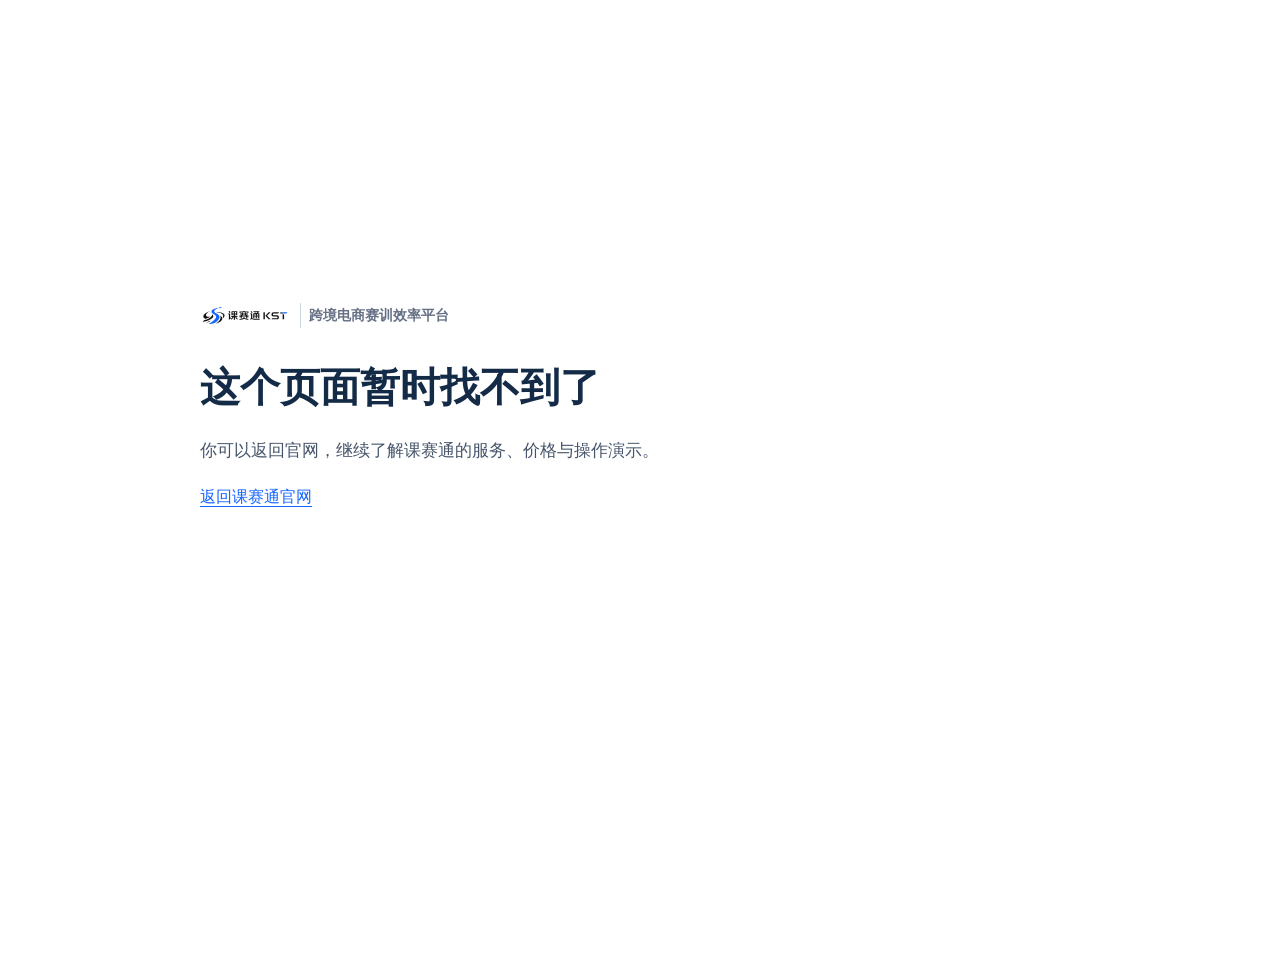
==== commit 3bb71ccb: "Publish approved operations-first website (5b83b8ee40c2)" ====
--- a/index.html
+++ b/index.html
@@ -5,34 +5,35 @@
     <meta charset="UTF-8">
     <meta name="viewport" content="width=device-width, initial-scale=1">
     <meta name="theme-color" content="#101828">
-    
     
     
-    
+    
+    
     
     <link rel="icon" href="/favicon.ico">
     <link rel="icon" type="image/png" sizes="32x32" href="/favicon-32x32.png">
     <link rel="apple-touch-icon" sizes="180x180" href="/apple-touch-icon.png">
     
-    <script type="module" crossorigin src="/assets/index-DgVEgQ26.js"></script>
-    <link rel="stylesheet" crossorigin href="/assets/index-DZX9D9UG.css">
+    <script type="module" crossorigin src="/assets/index-xzP6p68b.js"></script>
+    <link rel="stylesheet" crossorigin href="/assets/index-C3j_Xdys.css">
   <title>课赛通 KST · 跨境电商赛训效率平台</title>
-    <meta name="description" content="课赛通是跨境电商比赛与课程实训工具，辅助商品发布、物流模板、广告营销与订单发货等重复操作，把时间留给规则理解与经营判断。">
+    <meta name="description" content="课赛通，拿分更轻松。为跨境电商比赛与实训提供代操作、资料和答疑支持，帮你看懂得分要求，把关键操作做对。">
     <meta property="og:type" content="website">
     <meta property="og:locale" content="zh_CN">
     <meta property="og:site_name" content="课赛通 KST">
     <meta property="og:title" content="课赛通 KST · 跨境电商赛训效率平台">
-    <meta property="og:description" content="课赛通是跨境电商比赛与课程实训工具，辅助商品发布、物流模板、广告营销与订单发货等重复操作，把时间留给规则理解与经营判断。">
+    <meta property="og:description" content="课赛通，拿分更轻松。为跨境电商比赛与实训提供代操作、资料和答疑支持，帮你看懂得分要求，把关键操作做对。">
     <meta name="twitter:card" content="summary">
     <meta name="twitter:title" content="课赛通 KST · 跨境电商赛训效率平台">
-    <meta name="twitter:description" content="课赛通是跨境电商比赛与课程实训工具，辅助商品发布、物流模板、广告营销与订单发货等重复操作，把时间留给规则理解与经营判断。">
+    <meta name="twitter:description" content="课赛通，拿分更轻松。为跨境电商比赛与实训提供代操作、资料和答疑支持，帮你看懂得分要求，把关键操作做对。">
     <link rel="canonical" href="https://kesaitong.top/">
     <meta property="og:url" content="https://kesaitong.top/">
     <meta property="og:image" content="https://kesaitong.top/pwa-512x512.png">
     <meta name="twitter:image" content="https://kesaitong.top/pwa-512x512.png">
   </head>
   <body>
-    <div id="app"><main aria-live="polite"><h1>课赛通 KST</h1><p>跨境电商赛训效率平台</p></main></div>
-    <noscript>请启用 JavaScript 查看完整产品介绍。课赛通 KST 给参加跨境电商比赛和课程实训的人使用，工具使用需要 Windows 桌面端与有效授权。</noscript>
+    <div id="app"><main aria-live="polite"><h1>课赛通，拿分更轻松。</h1><p>为跨境电商比赛与实训提供代操作、资料和答疑支持，帮你看懂得分要求，把关键操作做对。</p></main></div>
+    <noscript>请启用 JavaScript 查看完整服务介绍。课赛通为跨境电商比赛与实训提供代操作、资料和答疑支持，帮你看懂得分要求，把关键操作做对。</noscript>+
   </body>
 </html>
--- a/assets/index-C3j_Xdys.css
+++ b/assets/index-C3j_Xdys.css
@@ -0,0 +1 @@
+.kst-brand-lockup[data-v-1f9f09d9]{min-width:0;color:var(--color-text);display:inline-flex}.kst-brand-lockup.is-horizontal[data-v-1f9f09d9]{align-items:center;gap:10px}.kst-brand-lockup.is-stacked[data-v-1f9f09d9]{flex-direction:column;align-items:flex-start;gap:9px}.kst-lockup-logo[data-v-1f9f09d9]{-o-object-fit:contain;object-fit:contain;-o-object-position:left center;object-position:left center;pointer-events:none;-webkit-user-select:none;user-select:none;display:block}.is-horizontal .kst-lockup-logo[data-v-1f9f09d9]{flex-shrink:0;width:90px;height:32px}.is-stacked .kst-lockup-logo[data-v-1f9f09d9]{-o-object-position:left bottom;object-position:left bottom;width:min(100%,240px);height:auto;max-height:92px}.kst-lockup-subtitle[data-v-1f9f09d9]{min-width:0;color:var(--color-text-secondary);letter-spacing:.08em;white-space:nowrap;font-size:10px;font-weight:750;line-height:1.35}.is-horizontal .kst-lockup-subtitle[data-v-1f9f09d9]{border-left:1px solid var(--color-border-strong);letter-spacing:0;white-space:nowrap;padding-left:8px}.is-stacked .kst-lockup-subtitle[data-v-1f9f09d9]{color:#765d38;letter-spacing:.12em;font-size:12px}.kst-brand-lockup.is-inverse[data-v-1f9f09d9]{color:#fff}.kst-brand-lockup.is-inverse .kst-lockup-subtitle[data-v-1f9f09d9]{color:#ffffffb3}.kst-brand-lockup.is-inverse.is-horizontal .kst-lockup-subtitle[data-v-1f9f09d9]{border-left-color:#ffffff3d}.kst-brand-lockup.is-inverse.is-horizontal .kst-lockup-logo[data-v-1f9f09d9]{filter:brightness(0)invert()}.consultation-dialog[data-v-43fd5145]{overscroll-behavior:contain;width:min(520px,100vw - 32px);max-width:calc(100vw - 32px);max-height:calc(100dvh - 32px);color:var(--m-ink,#142b47);border:1px solid var(--m-border,#e2e7ef);background:#fff;border-radius:16px;margin:auto;padding:0;font-family:inherit;overflow-y:auto;box-shadow:0 24px 80px #13274b33}.consultation-dialog[data-v-43fd5145]::backdrop{background:#172b4666}.consultation-dialog[open][data-v-43fd5145]{animation:.24s ease-out consultation-enter-43fd5145}.consultation-intro[data-v-43fd5145]{border-bottom:1px solid var(--m-border,#e2e7ef);background:var(--m-blue-soft,#eff4ff);padding:4px 28px 20px}.consultation-body[data-v-43fd5145]{padding:24px 28px 16px}.consultation-header[data-v-43fd5145]{z-index:2;background:var(--m-blue-soft,#eff4ff);justify-content:space-between;align-items:center;gap:12px;padding:8px 28px;display:flex;position:sticky;top:0}.consultation-header p[data-v-43fd5145]{color:var(--m-blue-hover,#164ac4);font-size:var(--m-control);line-height:var(--m-line-body);align-items:center;gap:8px;margin:0;display:flex}.consultation-header p svg[data-v-43fd5145]{flex-shrink:0}.close-button[data-v-43fd5145]{width:44px;height:44px;color:var(--m-text,#43556c);background:var(--m-surface,#f5f7fa);cursor:pointer;border:0;border-radius:8px;flex-shrink:0;place-items:center;padding:0;display:grid}.consultation-title-row[data-v-43fd5145]{flex-wrap:wrap;justify-content:space-between;align-items:center;gap:12px;margin-top:0;display:flex}.consultation-dialog h2[data-v-43fd5145]{min-width:0;font-size:var(--m-module);line-height:var(--m-line-heading);overflow-wrap:anywhere;margin:0}.consultation-lead[data-v-43fd5145]{color:var(--m-text,#43556c);font-size:var(--m-body);line-height:var(--m-line-body);margin:8px 0 0}.service-boundary[data-v-43fd5145]{color:var(--m-text,#43556c);font-size:var(--m-control);line-height:var(--m-line-body);margin:12px 0 0}.consultation-wechat[data-v-43fd5145]{padding:0}.consultation-wechat label[data-v-43fd5145]{color:var(--m-ink,#142b47);font-size:var(--m-control);font-weight:700;line-height:var(--m-line-control);margin-bottom:10px;display:block}.consultation-contact-actions[data-v-43fd5145]{grid-template-columns:repeat(auto-fit,minmax(min(100%,12rem),1fr));align-items:stretch;gap:10px;display:grid}.consultation-wechat input[data-v-43fd5145]{border:1px solid var(--m-border,#e2e7ef);width:100%;min-width:0;min-height:48px;color:var(--m-ink,#142b47);font:inherit;font-size:var(--m-control);font-weight:700;line-height:var(--m-line-control);background:#fff;border-radius:6px;padding:8px 12px}.consultation-dialog button[data-v-43fd5145]{font-family:inherit}.copy-button[data-v-43fd5145]{color:#fff;background:var(--m-blue,#245eea);width:100%;min-height:48px;font-size:var(--m-control);font-weight:700;line-height:var(--m-line-control);cursor:pointer;border:0;border-radius:6px;justify-content:center;align-items:center;gap:8px;margin:0;padding:10px 16px;display:inline-flex}.copy-button svg[data-v-43fd5145]{flex-shrink:0}.copy-button[data-v-43fd5145]:disabled{cursor:wait;opacity:.7}.copy-feedback[data-v-43fd5145]{min-height:3.4em;color:var(--m-text,#43556c);font-size:var(--m-control);line-height:var(--m-line-body);overflow-wrap:anywhere;margin:12px 0 0;display:grid}.copy-feedback>span[data-v-43fd5145]{grid-area:1/1;min-width:0}.copy-feedback .feedback-space[data-v-43fd5145]{visibility:hidden;font-size:var(--m-control)}.copy-feedback .is-result[data-v-43fd5145]{font-size:var(--m-control);animation:.2s ease-out consultation-result-enter-43fd5145}.consultation-preparation[data-v-43fd5145]{border:1px solid var(--m-border,#e2e7ef);background:var(--m-surface,#f5f7fa);border-radius:10px;margin-top:16px;padding:16px}.consultation-preparation h3[data-v-43fd5145]{font-size:var(--m-control);line-height:var(--m-line-heading);margin:0;font-weight:650}.consultation-preparation p[data-v-43fd5145]{color:var(--m-text,#43556c);font-size:var(--m-control);line-height:var(--m-line-body);overflow-wrap:anywhere;margin:6px 0 0}.consultation-preparation ul[data-v-43fd5145]{color:var(--m-text,#43556c);font-size:var(--m-control);line-height:var(--m-line-control);margin:10px 0;padding:0;list-style:none}.consultation-preparation li+li[data-v-43fd5145]{margin-top:4px}.consultation-preparation li[data-v-43fd5145]{overflow-wrap:anywhere}.consultation-quote[data-v-43fd5145]{white-space:nowrap;max-width:100%;font-weight:600;display:inline-block}.copy-message[data-v-43fd5145]{min-height:44px;color:var(--m-blue-hover,#164ac4);font-size:var(--m-control);line-height:var(--m-line-control);text-align:left;text-underline-offset:4px;cursor:pointer;background:0 0;border:0;align-items:center;gap:8px;margin-top:8px;padding:6px 0;text-decoration:underline;display:inline-flex}.copy-message svg[data-v-43fd5145]{flex-shrink:0}.copy-message[data-v-43fd5145]:disabled{cursor:wait}.consultation-status-note[data-v-43fd5145]{color:var(--m-text,#43556c);font-size:var(--m-control);line-height:var(--m-line-body);margin:12px 0 0}.message-fallback[data-v-43fd5145]{box-sizing:border-box;resize:vertical;border:1px solid var(--m-border,#e2e7ef);width:100%;min-height:180px;color:var(--m-text,#43556c);font:inherit;font-size:var(--m-control);line-height:var(--m-line-body);background:#fff;border-radius:6px;margin-top:12px;padding:12px}.continue-button[data-v-43fd5145]{width:100%;min-height:44px;color:var(--m-text,#43556c);font-size:var(--m-control);font-weight:500;line-height:var(--m-line-control);text-underline-offset:4px;cursor:pointer;background:0 0;border:0;border-radius:6px;margin-top:12px;padding:10px 12px;text-decoration:underline;display:block}.consultation-dialog[data-v-43fd5145] :is(button,input,textarea):focus-visible{outline:3px solid var(--m-blue,#245eea);outline-offset:3px}.consultation-body[data-v-43fd5145] :is(button,input,textarea){scroll-margin-top:5rem}@media (hover:hover){.copy-button[data-v-43fd5145]:hover:not(:disabled){background:var(--m-blue-hover,#164ac4)}.close-button[data-v-43fd5145]:hover,.continue-button[data-v-43fd5145]:hover{background:var(--m-blue-soft,#eff4ff)}}@media (width<=600px){.consultation-header[data-v-43fd5145]{padding-inline:20px}.consultation-intro[data-v-43fd5145]{padding:4px 20px 16px}.consultation-body[data-v-43fd5145]{padding:20px 20px 12px}.consultation-contact-actions[data-v-43fd5145]{grid-template-columns:minmax(0,1fr)}}@keyframes consultation-enter-43fd5145{0%{opacity:0}to{opacity:1}}@keyframes consultation-result-enter-43fd5145{0%{opacity:0}to{opacity:1}}@media (prefers-reduced-motion:reduce){.consultation-dialog[open][data-v-43fd5145],.consultation-dialog[data-v-43fd5145] *,.copy-feedback .is-result[data-v-43fd5145]{transition:none;animation:none}}.marketing-shell[data-v-36ed0923]{min-height:100vh;color:var(--m-ink);background:#fff}.marketing-skip-link[data-v-36ed0923]{top:8px;left:var(--m-gutter);z-index:100;color:#fff;background:var(--m-blue);min-height:44px;font-size:var(--m-control);font-weight:650;line-height:var(--m-line-control);border-radius:8px;padding:12px 18px;text-decoration:none;position:fixed;transform:translateY(calc(-100% - 12px))}.marketing-skip-link[data-v-36ed0923]:focus{transform:translateY(0)}.marketing-shell-nav[data-v-36ed0923]{z-index:20;border-bottom:1px solid var(--m-border);-webkit-backdrop-filter:blur(14px);backdrop-filter:blur(14px);background:#fffffff5;position:sticky;top:0}.marketing-shell-inner[data-v-36ed0923]{width:min(var(--m-width), calc(100% - var(--m-gutter) * 2));flex-wrap:wrap;align-items:center;gap:10px 20px;min-height:76px;margin:0 auto;padding-block:10px;display:flex}.marketing-shell-brand[data-v-36ed0923]{flex:0 auto;align-items:center;min-width:0;max-width:100%;min-height:44px;text-decoration:none;display:inline-flex}.marketing-shell-brand[data-v-36ed0923] .kst-lockup-logo{width:118px;height:40px}.marketing-shell-brand[data-v-36ed0923] .kst-lockup-subtitle{color:var(--m-muted);font-size:var(--m-caption);font-weight:600}.marketing-shell-links[data-v-36ed0923]{flex-wrap:wrap;align-items:center;gap:4px;min-width:0;max-width:100%;margin-left:auto;display:flex}.marketing-shell-links a[data-v-36ed0923],.marketing-shell-desktop-start[data-v-36ed0923],.marketing-shell-login[data-v-36ed0923]{min-width:0;max-width:100%;min-height:44px;color:var(--m-text);font-size:var(--m-control);font-weight:600;line-height:var(--m-line-control);white-space:normal;transition:color var(--m-duration), background var(--m-duration);border-radius:8px;justify-content:center;align-items:center;padding:0 12px;text-decoration:none;display:inline-flex}.marketing-shell-desktop-start[data-v-36ed0923]{cursor:pointer;background:0 0;border:0;font-family:inherit}.marketing-shell-links a.active[data-v-36ed0923]{color:var(--m-blue-hover);background:var(--m-blue-soft)}.marketing-shell-actions[data-v-36ed0923]{flex-wrap:wrap;flex:0 auto;justify-content:flex-end;align-items:center;gap:10px;min-width:0;max-width:100%;display:flex}.marketing-shell-experience[data-v-36ed0923],.marketing-shell-home[data-v-36ed0923]{min-width:0;max-width:100%;min-height:44px;color:var(--m-text);font-size:var(--m-control);font-weight:650;line-height:var(--m-line-control);white-space:normal;transition:color var(--m-duration), background var(--m-duration);background:0 0;border-radius:8px;justify-content:center;align-items:center;gap:7px;padding:0 14px;text-decoration:none;display:inline-flex}.marketing-shell-home[data-v-36ed0923]{border:1px solid var(--m-border);background:#fff}.marketing-shell-home svg[data-v-36ed0923],.marketing-shell-home-mobile svg[data-v-36ed0923]{flex:none}.marketing-shell-experience[data-v-36ed0923]{color:#fff;background:var(--m-blue);padding-inline:16px;font-weight:700}.marketing-shell-experience svg[data-v-36ed0923]{flex-shrink:0}.marketing-shell-consultation[data-v-36ed0923]{cursor:pointer;border:0;font-family:inherit}.marketing-shell-support[data-v-36ed0923]{width:min(var(--m-width), calc(100% - var(--m-gutter) * 2));border-top:1px solid var(--m-border);margin:0 auto;padding:12px 0 24px}.marketing-shell-support button[data-v-36ed0923]{min-height:44px;color:var(--m-text);font:inherit;font-size:var(--m-control);line-height:var(--m-line-control);text-underline-offset:4px;cursor:pointer;background:0 0;border:0;align-items:center;padding:8px 0;text-decoration:underline;display:inline-flex}.marketing-shell-support button[data-v-36ed0923]:focus-visible{outline:3px solid var(--m-blue);outline-offset:3px}.marketing-shell-download[data-v-36ed0923]{min-width:0;max-width:100%}.marketing-shell-download[data-v-36ed0923] button{white-space:normal;overflow-wrap:anywhere;max-width:100%}.marketing-shell-experience[data-v-36ed0923]:focus-visible{outline:3px solid var(--m-blue);outline-offset:3px}.marketing-shell-links .marketing-shell-mobile-start[data-v-36ed0923],.marketing-shell-links .marketing-shell-home-mobile[data-v-36ed0923],.marketing-shell-mobile-download[data-v-36ed0923]{display:none}.marketing-shell-consult-mobile[data-v-36ed0923]{border:1px solid var(--m-border);min-height:48px;color:var(--m-blue-hover);background:var(--m-blue-soft);font:inherit;font-size:var(--m-control);font-weight:600;line-height:var(--m-line-control);text-align:left;cursor:pointer;border-radius:8px;align-items:center;gap:8px;padding:10px 14px;display:none}.marketing-shell-consult-mobile svg[data-v-36ed0923]{flex-shrink:0}.marketing-shell-consult-mobile[data-v-36ed0923]:focus-visible{outline:3px solid var(--m-blue);outline-offset:3px}.marketing-shell-toggle[data-v-36ed0923]{width:44px;height:44px;color:var(--m-ink);cursor:pointer;transition:background var(--m-duration);background:0 0;border:0;border-radius:8px;flex:none;justify-content:center;align-items:center;padding:0;display:none}.marketing-shell-brand[data-v-36ed0923]:focus-visible,.marketing-shell-toggle[data-v-36ed0923]:focus-visible,.marketing-shell-links a[data-v-36ed0923]:focus-visible,.marketing-shell-desktop-start[data-v-36ed0923]:focus-visible,.marketing-shell-login[data-v-36ed0923]:focus-visible,.marketing-shell-home[data-v-36ed0923]:focus-visible{outline:3px solid var(--m-blue);outline-offset:3px;border-radius:6px}@media (hover:hover){.marketing-shell-experience[data-v-36ed0923]:hover{background:var(--m-blue-hover)}.marketing-shell-home[data-v-36ed0923]:hover,.marketing-shell-links a[data-v-36ed0923]:hover,.marketing-shell-desktop-start[data-v-36ed0923]:hover,.marketing-shell-login[data-v-36ed0923]:hover{color:var(--m-blue-hover);background:var(--m-blue-soft)}.marketing-shell-toggle[data-v-36ed0923]:hover{background:var(--m-surface)}}@media (width<=1100px){.marketing-shell-brand[data-v-36ed0923] .kst-lockup-subtitle{display:none}}@media (width<=960px){.marketing-shell-inner[data-v-36ed0923]{gap:12px;min-height:68px}.marketing-shell-brand[data-v-36ed0923] .kst-lockup-logo{width:106px;height:36px}.marketing-shell-actions[data-v-36ed0923]{gap:8px;margin-left:auto}.marketing-shell-links[data-v-36ed0923]{overscroll-behavior:contain;max-height:calc(100dvh - 100%);padding:12px var(--m-gutter) 20px;border-bottom:1px solid var(--m-border);background:#fff;flex-direction:column;align-items:stretch;gap:4px;margin:0;display:none;position:absolute;top:100%;left:0;right:0;overflow-y:auto;box-shadow:0 12px 22px #142b470a}.marketing-shell-links[data-v-36ed0923]>*{flex-shrink:0}.marketing-shell-links.is-open[data-v-36ed0923]{animation:marketing-menu-enter-36ed0923 var(--m-duration) var(--m-ease);display:flex}.marketing-shell-links a[data-v-36ed0923]{justify-content:flex-start;min-height:48px;padding:0 14px}.marketing-shell-links .marketing-shell-mobile-start[data-v-36ed0923],.marketing-shell-links .marketing-shell-home-mobile[data-v-36ed0923],.marketing-shell-consult-mobile[data-v-36ed0923]{display:flex}.marketing-shell-mobile-download[data-v-36ed0923]{margin-top:4px;display:flex}.marketing-shell-mobile-download[data-v-36ed0923] button.compact{justify-content:flex-start;width:100%;min-height:48px;padding-inline:14px}.marketing-shell-mobile-download[data-v-36ed0923] .download-message{width:100%;position:static}.marketing-shell-mobile-download[data-v-36ed0923] .download-message:not(.has-result),.marketing-shell-desktop-start[data-v-36ed0923],.marketing-shell-login[data-v-36ed0923],.marketing-shell-download[data-v-36ed0923],.marketing-shell-home[data-v-36ed0923]{display:none}.marketing-shell-toggle[data-v-36ed0923]{display:inline-flex}}@media (width<=400px){.marketing-shell-inner[data-v-36ed0923]{gap:8px}.marketing-shell-brand[data-v-36ed0923] .kst-lockup-logo{width:96px}.marketing-shell-actions[data-v-36ed0923]{gap:4px}}@keyframes marketing-menu-enter-36ed0923{0%{opacity:0;transform:translateY(-4px)}to{opacity:1;transform:none}}@media (prefers-reduced-motion:reduce){.marketing-shell-links.is-open[data-v-36ed0923]{animation:none}.marketing-shell-links a[data-v-36ed0923],.marketing-shell-login[data-v-36ed0923],.marketing-shell-toggle[data-v-36ed0923],.marketing-shell-experience[data-v-36ed0923],.marketing-shell-home[data-v-36ed0923]{transition:none}}.landing-task-map[data-v-8638ed32]{width:min(var(--m-width), calc(100% - var(--m-gutter) * 2));padding-block:var(--m-section);color:var(--m-ink);margin-inline:auto;scroll-margin-top:90px}.landing-task-map-heading[data-v-8638ed32]{justify-content:space-between;align-items:flex-end;gap:40px;display:flex}.landing-task-map-heading>div[data-v-8638ed32]{min-width:0}.landing-task-map-eyebrow[data-v-8638ed32]{color:var(--m-blue);font-size:var(--m-caption);margin:0;font-weight:650;line-height:1.7}.landing-task-map h2[data-v-8638ed32]{color:var(--m-ink);font-size:var(--m-h2);line-height:var(--m-line-heading);letter-spacing:0;text-wrap:balance;margin:16px 0 0}.landing-task-map-heading>p[data-v-8638ed32]{max-width:290px;color:var(--m-text);font-size:var(--m-body);line-height:var(--m-line-body);margin:0}.landing-task-group[data-v-8638ed32]{margin-top:44px}.landing-task-group+.landing-task-group[data-v-8638ed32]{margin-top:32px}.landing-task-group-heading[data-v-8638ed32]{align-items:baseline;gap:16px;margin-bottom:16px;display:flex}.landing-task-group-heading h3[data-v-8638ed32]{color:var(--m-ink);font-size:var(--m-module);line-height:var(--m-line-heading);letter-spacing:0;margin:0}.landing-task-group-heading p[data-v-8638ed32]{color:var(--m-muted);font-size:var(--m-control);line-height:var(--m-line-body);margin:0}.landing-task-grid[data-v-8638ed32]{grid-template-columns:repeat(auto-fit,minmax(min(100%,300px),1fr));gap:24px;display:grid}.landing-task-card[data-v-8638ed32]{border:1px solid var(--m-border);border-radius:var(--m-radius);min-width:0;color:inherit;background:var(--m-surface);transition:border-color var(--m-duration) ease, background var(--m-duration) ease;grid-template-columns:44px minmax(0,1fr);align-items:flex-start;gap:12px;padding:24px;text-decoration:none;display:grid}@media (hover:hover){.landing-task-card[data-v-8638ed32]:hover{border-color:var(--m-blue);background:var(--m-blue-soft)}}.landing-task-card[data-v-8638ed32]:active{background:var(--m-blue-soft)}.landing-task-card[data-v-8638ed32]:focus-visible{outline:3px solid var(--m-blue);outline-offset:4px}.landing-task-card-icon[data-v-8638ed32]{width:44px;height:44px;color:var(--m-blue);background:var(--m-blue-soft);border:1px solid #d2dfff;border-radius:10px;justify-content:center;justify-self:start;align-items:center;display:inline-flex}.landing-task-card-copy[data-v-8638ed32]{min-width:0}.landing-task-card strong[data-v-8638ed32],.landing-task-card small[data-v-8638ed32],.landing-task-card em[data-v-8638ed32]{display:block}.landing-task-card strong[data-v-8638ed32]{color:var(--m-ink);font-size:var(--m-card);font-weight:650;line-height:1.55}.landing-task-card small[data-v-8638ed32]{color:var(--m-text);font-size:var(--m-body);line-height:var(--m-line-body);margin-top:12px}.landing-task-card em[data-v-8638ed32]{color:var(--m-muted);font-size:var(--m-body);font-style:normal;line-height:var(--m-line-body);margin-top:10px}.landing-task-card-action[data-v-8638ed32]{min-height:44px;color:var(--m-blue);font-size:var(--m-control);grid-column:2;align-items:center;gap:8px;margin-top:4px;font-weight:650;line-height:1.5;display:inline-flex}.landing-task-card-action svg[data-v-8638ed32]{transition:transform var(--m-duration) var(--m-ease);flex:none}@media (hover:hover){.landing-task-card:hover .landing-task-card-action svg[data-v-8638ed32]{transform:translate(2px)}}@media (width<=1000px){.landing-task-map-heading[data-v-8638ed32]{display:block}.landing-task-map-heading>p[data-v-8638ed32]{max-width:560px;margin-top:20px}.landing-task-grid[data-v-8638ed32]{grid-template-columns:repeat(2,minmax(0,1fr))}.landing-task-card[data-v-8638ed32]:last-child:nth-child(odd){grid-column:1/-1}}@media (width<=620px){.landing-task-group[data-v-8638ed32]{margin-top:28px}.landing-task-group+.landing-task-group[data-v-8638ed32]{margin-top:24px}.landing-task-group-heading[data-v-8638ed32]{display:block}.landing-task-group-heading p[data-v-8638ed32]{margin-top:4px}.landing-task-map-heading>p[data-v-8638ed32]{margin-top:14px}.landing-task-group-heading[data-v-8638ed32]{margin-bottom:12px}.landing-task-grid[data-v-8638ed32]{grid-template-columns:minmax(0,1fr);gap:14px}.landing-task-card[data-v-8638ed32]{grid-template-columns:1fr;gap:12px;padding:20px}.landing-task-card[data-v-8638ed32]:last-child:nth-child(odd){grid-column:auto}.landing-task-card-copy[data-v-8638ed32]{grid-column:1/-1}.landing-task-card-action[data-v-8638ed32]{grid-column:1/-1;gap:6px;margin-top:0}.landing-task-card small[data-v-8638ed32],.landing-task-card em[data-v-8638ed32]{margin-top:6px}}@media (prefers-reduced-motion:reduce){.landing-task-card[data-v-8638ed32],.landing-task-card-action svg[data-v-8638ed32]{transition:none}}.scenario-identity[data-v-f2bd0ead]{box-sizing:border-box;text-align:left;background:linear-gradient(145deg,#f3f7ff,#fff 75%);border:1px solid #dce5f6;border-radius:22px;width:100%;min-width:0;padding:32px}.scenario-identity[data-v-f2bd0ead] *,.scenario-identity[data-v-f2bd0ead] :before,.scenario-identity[data-v-f2bd0ead] :after{box-sizing:border-box}.scenario-identity-media[data-v-f2bd0ead]{border-radius:8px;flex:none;overflow:hidden}.scenario-identity-media img[data-v-f2bd0ead]{width:100%;height:auto;display:block}.scenario-identity-course[data-v-f2bd0ead]{aspect-ratio:1;width:60px}.scenario-identity-competition[data-v-f2bd0ead]{aspect-ratio:960/704;width:132px}.scenario-identity-copy[data-v-f2bd0ead]{min-width:0}.scenario-identity-copy span[data-v-f2bd0ead],.scenario-identity-copy strong[data-v-f2bd0ead],.scenario-identity-copy small[data-v-f2bd0ead]{display:block}.scenario-identity-copy span[data-v-f2bd0ead]{color:var(--m-muted);font-size:var(--m-caption);line-height:var(--m-line-body)}.scenario-identity-copy strong[data-v-f2bd0ead]{color:var(--m-ink);font-size:var(--m-task);line-height:var(--m-line-heading);text-wrap:pretty;margin-top:6px}.scenario-identity-copy small[data-v-f2bd0ead]{color:var(--m-text);font-size:var(--m-body);line-height:var(--m-line-body);margin-top:4px}.identity-platform[data-v-f2bd0ead]{align-items:center;gap:16px;display:flex}.identity-headline[data-v-f2bd0ead]{color:var(--m-ink);font-size:var(--m-h2);font-weight:750;line-height:var(--m-line-heading);letter-spacing:0;margin:30px 0 0}.identity-headline em[data-v-f2bd0ead]{color:var(--m-blue);font-style:normal}.identity-caption[data-v-f2bd0ead]{color:var(--m-text);font-size:var(--m-body);line-height:var(--m-line-body);margin:12px 0 0}.identity-tasks[data-v-f2bd0ead]{border-top:1px solid #dce5f6;grid-template-columns:repeat(2,minmax(0,1fr));gap:16px 24px;margin:28px 0 0;padding:24px 0 0;list-style:none;display:grid}.identity-tasks li[data-v-f2bd0ead]{color:var(--m-ink);font-size:var(--m-body);line-height:var(--m-line-body);align-items:center;gap:10px;display:flex}.identity-tasks svg[data-v-f2bd0ead],.identity-event-topics svg[data-v-f2bd0ead]{color:var(--m-blue);flex-shrink:0}.identity-event-heading strong[data-v-f2bd0ead]{max-width:320px}.identity-event-topics[data-v-f2bd0ead]{flex-wrap:wrap;gap:12px 18px;margin-top:20px;display:flex}.identity-event-topics>span[data-v-f2bd0ead]{color:var(--m-text);font-size:var(--m-body);line-height:var(--m-line-body);align-items:center;gap:7px;display:inline-flex}.identity-source[data-v-f2bd0ead]{min-height:44px;color:var(--m-blue);border-top:1px solid #dce5f6;align-items:center;gap:20px;margin-top:28px;padding-top:24px;text-decoration:none;display:flex}.identity-source>div[data-v-f2bd0ead]:last-child{min-width:0}.identity-source span[data-v-f2bd0ead]{color:var(--m-muted);font-size:var(--m-caption);line-height:var(--m-line-body);display:block}.identity-source strong[data-v-f2bd0ead]{min-height:44px;font-size:var(--m-control);font-weight:650;line-height:var(--m-line-control);align-items:center;gap:6px;margin-top:8px;display:inline-flex}.identity-source strong svg[data-v-f2bd0ead]{flex:none}.identity-source:hover strong[data-v-f2bd0ead]{text-underline-offset:5px;text-decoration:underline}.identity-source[data-v-f2bd0ead]:focus-visible{outline:3px solid var(--m-blue);outline-offset:6px;border-radius:8px}.scenario-identity.compact[data-v-f2bd0ead]{background:0 0;border:0;border-radius:0;align-items:center;gap:16px;padding:0;display:flex}.compact .scenario-identity-course[data-v-f2bd0ead]{width:60px}.compact .scenario-identity-competition[data-v-f2bd0ead]{width:164px}.compact .scenario-identity-copy strong[data-v-f2bd0ead]{margin-top:4px}@media (width<=480px){.scenario-identity[data-v-f2bd0ead]{border-radius:18px;padding:24px}.identity-platform[data-v-f2bd0ead]{gap:14px}.identity-headline[data-v-f2bd0ead]{margin-top:22px}.identity-tasks[data-v-f2bd0ead]{gap:14px 16px;margin-top:20px;padding-top:20px}.identity-source[data-v-f2bd0ead]{gap:14px;margin-top:22px;padding-top:20px}.scenario-identity-competition[data-v-f2bd0ead]{width:120px}.scenario-identity.compact[data-v-f2bd0ead]{gap:12px}.compact .scenario-identity-course[data-v-f2bd0ead]{width:60px}.compact .scenario-identity-competition[data-v-f2bd0ead]{width:142px}}.metric-comparison[data-v-d6eca329]{--metric-result-size:clamp(2.75rem, 4.2vw, 3.625rem);--metric-change-size:2rem;border-radius:var(--m-radius,16px);background:var(--m-blue-soft,#eff4ff);color:var(--m-ink,#142b47);margin-top:52px;padding:36px 32px}.metric-comparison-heading[data-v-d6eca329]{justify-content:space-between;align-items:flex-start;gap:24px;display:flex}.metric-eyebrow[data-v-d6eca329]{color:var(--m-blue,#245eea);font-size:var(--m-caption);margin:0;font-weight:750}.metric-comparison h2[data-v-d6eca329]{font-size:var(--m-h2);line-height:var(--m-line-heading);letter-spacing:0;text-wrap:balance;margin:10px 0 0}.metric-comparison-heading p[data-v-d6eca329]:not(.metric-eyebrow){max-width:620px;color:var(--m-ink,#142b47);font-size:var(--m-body);line-height:var(--m-line-body);margin:12px 0 0}.metric-badge[data-v-d6eca329]{color:var(--m-muted,#627084);font-size:var(--m-caption);background:#fff;border-radius:99px;flex-shrink:0;padding:8px 12px}.metric-grid[data-v-d6eca329]{grid-template-columns:repeat(3,minmax(0,1fr));gap:16px;margin-top:28px;display:grid}.metric-card[data-v-d6eca329]{background:#fff;border-radius:14px;min-width:0;padding:24px 20px;container:marketing-metric/inline-size}.metric-card-head[data-v-d6eca329]{color:var(--m-ink,#142b47);font-size:var(--m-card);line-height:var(--m-line-heading);flex-wrap:wrap;justify-content:space-between;align-items:baseline;gap:12px;display:flex}.metric-card-head span[data-v-d6eca329]{color:var(--m-muted,#627084);font-size:var(--m-caption);font-weight:500}.metric-value-row[data-v-d6eca329]{grid-template-columns:minmax(0,1fr) auto minmax(0,1fr);align-items:end;gap:8px;margin-top:20px;display:grid}.metric-value-row small[data-v-d6eca329]{color:var(--m-ink,#142b47);font-size:var(--m-control);line-height:var(--m-line-control);display:block}.metric-value-row b[data-v-d6eca329]{color:var(--m-ink,#142b47);font-size:var(--metric-result-size);font-variant-numeric:tabular-nums;letter-spacing:-.035em;flex-wrap:wrap;align-items:baseline;gap:3px;margin-top:6px;font-weight:750;line-height:1.05;display:flex}.metric-value-row b span[data-v-d6eca329]{font-size:var(--m-control);letter-spacing:0;font-weight:600}.metric-before b[data-v-d6eca329]{color:var(--m-muted,#627084);font-size:calc(var(--metric-result-size) * .85);font-weight:600}.metric-after b[data-v-d6eca329]{color:var(--m-blue,#245eea)}.metric-value-row .metric-awaiting[data-v-d6eca329]{font-size:var(--m-module);letter-spacing:0}.metric-arrow[data-v-d6eca329]{color:var(--m-muted,#627084);padding-bottom:13px;font-size:1.4375rem}.metric-bars[data-v-d6eca329]{gap:9px;margin-top:22px;display:grid}.metric-bar-row[data-v-d6eca329]{color:var(--m-ink,#142b47);font-size:var(--m-control);line-height:var(--m-line-control);grid-template-columns:6em minmax(0,1fr);align-items:center;gap:8px;display:grid}.metric-bar-row i[data-v-d6eca329]{background:var(--m-surface,#f5f7fa);border-radius:99px;height:8px;display:block;overflow:hidden}.metric-bar-row em[data-v-d6eca329]{background:var(--m-data-before,#66758a);transform-origin:0;border-radius:99px;height:100%;display:block}.metric-bar-row-after em[data-v-d6eca329]{background:var(--m-blue,#245eea)}.metric-bars-animate .metric-bar-row em[data-v-d6eca329]{animation:1.4s cubic-bezier(.2,.7,.2,1) both metric-bar-enter-d6eca329}.metric-bars-animate .metric-bar-row-after em[data-v-d6eca329]{animation-delay:.18s}.metric-saving[data-v-d6eca329]{color:var(--m-orange,#a65316);font-size:var(--m-control);align-items:baseline;gap:6px;margin-top:22px;font-weight:650;display:flex}.metric-saving strong[data-v-d6eca329]{font-size:var(--metric-change-size);font-variant-numeric:tabular-nums;font-weight:750;line-height:1}.metric-delta[data-v-d6eca329]{color:var(--m-orange,#a65316);font-size:var(--m-caption);margin:14px 0 0}.metric-pending[data-v-d6eca329]{color:var(--m-muted,#627084)}.metric-provenance[data-v-d6eca329]{margin-top:20px}.metric-source[data-v-d6eca329]{color:var(--m-muted,#627084);font-size:var(--m-caption);line-height:var(--m-line-body);margin:0}.metric-source-details[data-v-d6eca329]{color:var(--m-ink,#142b47);font-size:var(--m-control);line-height:var(--m-line-control);margin-top:12px}.metric-source-details summary[data-v-d6eca329]{box-sizing:border-box;cursor:pointer;width:fit-content;min-height:44px;padding-block:10px}.metric-source-details summary[data-v-d6eca329]:focus-visible{outline:3px solid var(--m-blue,#245eea);outline-offset:4px}.metric-source-details .metric-source[data-v-d6eca329]{margin-top:8px}@container marketing-metric (width<=12rem){.metric-value-row[data-v-d6eca329]{grid-template-columns:minmax(0,1fr);align-items:start;gap:12px}.metric-value-row .metric-arrow[data-v-d6eca329]{justify-self:start;padding:0;transform:rotate(90deg)}.metric-card .metric-bars[data-v-d6eca329],.metric-card .metric-saving[data-v-d6eca329]{grid-area:auto/1/auto/-1}.metric-card .metric-saving[data-v-d6eca329]{flex-wrap:wrap}.metric-card .metric-saving>span[data-v-d6eca329]{white-space:nowrap}}@keyframes metric-bar-enter-d6eca329{0%{transform:scaleX(0)}to{transform:scaleX(1)}}@media (width<=900px){.metric-comparison[data-v-d6eca329]{padding:28px 24px}.metric-grid[data-v-d6eca329]{grid-template-columns:minmax(0,1fr);gap:12px}.metric-card[data-v-d6eca329]{-moz-column-gap:20px;grid-template-columns:minmax(0,1fr) auto;column-gap:20px;padding:20px 24px;display:grid}.metric-card-head[data-v-d6eca329],.metric-value-row[data-v-d6eca329],.metric-delta[data-v-d6eca329]{grid-column:1/-1}.metric-value-row[data-v-d6eca329]{gap:20px;margin-top:12px}.metric-comparison[data-v-d6eca329]{--metric-result-size:3.25rem}.metric-bars[data-v-d6eca329]{grid-column:1;align-self:center;margin-top:16px}.metric-saving[data-v-d6eca329]{grid-area:3/2;align-self:center;margin-top:16px}}@media (width<=600px){.metric-comparison[data-v-d6eca329]{--metric-result-size:2.75rem;--metric-change-size:1.75rem;margin-top:32px;padding:22px 18px}.metric-comparison-heading[data-v-d6eca329]{display:block}.metric-badge[data-v-d6eca329]{margin-top:12px;display:inline-block}.metric-grid[data-v-d6eca329]{margin-top:18px}.metric-card[data-v-d6eca329]{-moz-column-gap:16px;column-gap:16px;padding:16px}.metric-card-head[data-v-d6eca329]{gap:8px}.metric-card-head span[data-v-d6eca329]{flex-shrink:0}.metric-value-row[data-v-d6eca329]{gap:12px}.metric-arrow[data-v-d6eca329]{padding-bottom:10px;font-size:1.3125rem}.metric-bars[data-v-d6eca329],.metric-saving[data-v-d6eca329]{margin-top:14px}.metric-bar-row[data-v-d6eca329]{grid-template-columns:minmax(0,1fr)}.metric-bar-row>span[data-v-d6eca329]{display:none}.metric-saving[data-v-d6eca329]{gap:4px}.metric-provenance[data-v-d6eca329]{margin-top:16px}}@media (prefers-reduced-motion:reduce){.metric-bars-animate .metric-bar-row em[data-v-d6eca329]{animation:none}}.certificate-viewer[data-v-305de846]{width:min(1080px,100vw - 32px);max-width:none;height:min(900px,100dvh - 32px);max-height:none;color:var(--m-ink,#142b47);background:#fff;border:0;border-radius:16px;margin:auto;padding:0;overflow:hidden;box-shadow:0 24px 100px #091c4566}.certificate-viewer[data-v-305de846]::backdrop{background:#08172dcc}.certificate-viewer[open][data-v-305de846]{animation:.24s ease-out certificate-enter-305de846}.certificate-viewer-content[data-v-305de846]{grid-template-rows:auto auto minmax(0,1fr) auto;height:100%;min-height:0;display:grid}.certificate-viewer-heading[data-v-305de846]{align-items:center;gap:20px;padding:16px 20px 10px;display:flex}.certificate-viewer-heading h2[data-v-305de846]{min-width:0;font-size:1.25rem;line-height:var(--m-line-heading);margin:0;font-weight:650}.certificate-viewer button[data-v-305de846]{border:1px solid var(--m-border,#dce3ed);min-width:44px;min-height:44px;color:var(--m-ink,#142b47);cursor:pointer;font:inherit;font-size:var(--m-control);line-height:var(--m-line-control);background:#fff;border-radius:8px;flex:none;justify-content:center;align-items:center;transition:background .18s;display:inline-flex}.certificate-viewer button[data-v-305de846]:hover:not(:disabled){background:var(--m-blue-soft,#eff4ff)}.certificate-viewer button[data-v-305de846]:disabled{color:#9ba5b3;cursor:default}.certificate-viewer .certificate-close[data-v-305de846]{border:0;margin-left:auto}.certificate-viewer button[data-v-305de846]:focus-visible,.certificate-image-viewport[data-v-305de846]:focus-visible{outline:3px solid var(--m-blue,#245eea);outline-offset:-3px}.certificate-toolbar[data-v-305de846]{flex-wrap:wrap;justify-content:space-between;align-items:center;gap:10px 16px;padding:0 20px 14px;display:flex}.certificate-zoom-controls[data-v-305de846]{flex-wrap:wrap;align-items:center;gap:8px;min-width:0;max-width:100%;display:flex}.certificate-zoom-controls output[data-v-305de846]{text-align:center;min-width:48px;font-size:var(--m-control);font-variant-numeric:tabular-nums}.certificate-toolbar>span[data-v-305de846]{min-width:0;max-width:100%;color:var(--m-muted,#627084);font-size:var(--m-control);line-height:var(--m-line-body);overflow-wrap:anywhere}.certificate-viewer .certificate-fit[data-v-305de846]{gap:7px;padding-inline:12px}.certificate-image-viewport[data-v-305de846]{overscroll-behavior:contain;touch-action:pan-x pan-y pinch-zoom;background:#eef1f5;min-width:0;min-height:0;margin-inline:20px;overflow:auto}.certificate-image-canvas[data-v-305de846]{min-width:100%;min-height:100%;padding:16px}.certificate-image-canvas img[data-v-305de846]{-o-object-fit:contain;object-fit:contain;-webkit-user-select:none;user-select:none;width:100%;height:100%;display:block}.certificate-viewer-note[data-v-305de846]{color:var(--m-muted,#627084);font-size:var(--m-caption);line-height:var(--m-line-body);margin:0;padding:12px 20px}@media (width<=600px){.certificate-viewer[data-v-305de846]{border-radius:12px;width:calc(100vw - 16px);height:calc(100dvh - 16px)}.certificate-viewer-heading[data-v-305de846]{align-items:flex-start;gap:8px;padding:12px 12px 8px}.certificate-viewer-heading h2[data-v-305de846]{align-self:center;font-size:1.125rem}.certificate-toolbar[data-v-305de846]{gap:8px;padding:0 12px 10px}.certificate-toolbar>span[data-v-305de846]{flex-basis:100%}.certificate-image-viewport[data-v-305de846]{margin-inline:12px}.certificate-image-canvas[data-v-305de846]{padding:8px}.certificate-viewer-note[data-v-305de846]{padding:10px 12px}}@keyframes certificate-enter-305de846{0%{opacity:0}to{opacity:1}}@media (prefers-reduced-motion:reduce){.certificate-viewer button[data-v-305de846]{transition:none}.certificate-viewer[open][data-v-305de846]{animation:none}}.case-results[data-v-2e20a4b3]{--award-navy:#142b47;--award-gold:#f3d397;--award-muted:#bfd0e5;--case-result-size:clamp(3.5rem, 5.6vw, 4.75rem);--case-change-size:2rem;padding-block:var(--m-section);color:var(--m-ink)}.case-eyebrow[data-v-2e20a4b3]{color:var(--m-blue);font-size:var(--m-caption);margin:0;font-weight:700}.case-heading h2[data-v-2e20a4b3]{font-size:var(--m-h2);line-height:var(--m-line-heading);text-wrap:balance;margin:14px 0 0}.case-intro[data-v-2e20a4b3]{max-width:760px;color:var(--m-text);font-size:var(--m-body);line-height:var(--m-line-body);margin:16px 0 0}.case-grid[data-v-2e20a4b3]{grid-template-columns:repeat(2,minmax(0,1fr));gap:24px;margin-top:32px;display:grid}.case-grid.single-case[data-v-2e20a4b3]{grid-template-columns:1fr}.case-card[data-v-2e20a4b3]{border-radius:var(--m-radius);background:var(--m-surface);flex-direction:column;min-width:0;padding:32px;display:flex;container:marketing-case/inline-size}.case-card-heading[data-v-2e20a4b3]{justify-content:space-between;align-items:center;gap:16px;display:flex}.case-card-heading h3[data-v-2e20a4b3]{font-size:var(--m-card);line-height:var(--m-line-heading);margin:0}.case-value-row[data-v-2e20a4b3]{grid-template-columns:minmax(0,1fr) auto minmax(0,1.15fr);align-items:end;gap:14px;margin-top:34px;display:grid}.case-value-row p[data-v-2e20a4b3]{color:var(--m-text);font-size:var(--m-control);line-height:var(--m-line-body);margin:0 0 12px}.case-value-row strong[data-v-2e20a4b3]{color:var(--m-ink);font-size:var(--case-result-size);font-variant-numeric:tabular-nums;flex-wrap:wrap;align-items:baseline;gap:6px;font-weight:750;line-height:1.05;display:flex}.case-value-row strong span[data-v-2e20a4b3]{font-size:var(--m-task);font-weight:600}.case-value-row .case-before strong[data-v-2e20a4b3]{color:var(--m-muted);font-size:calc(var(--case-result-size) * .85);font-weight:600}.case-after strong[data-v-2e20a4b3]{color:var(--m-blue)}.case-arrow[data-v-2e20a4b3]{color:var(--m-muted);margin-bottom:20px}.case-score-bars[data-v-2e20a4b3]{gap:11px;margin-top:28px;display:grid}.case-score-bars>div[data-v-2e20a4b3]{color:var(--m-text);font-size:var(--m-control);grid-template-columns:4em minmax(0,1fr);align-items:center;gap:12px;display:grid}.case-score-bars i[data-v-2e20a4b3]{background:#e2e7ef;border-radius:99px;height:10px;display:block;overflow:hidden}.case-score-bars em[data-v-2e20a4b3]{background:var(--m-data-before,#66758a);transform-origin:0;border-radius:99px;height:100%;display:block}.case-score-bars>div:last-child em[data-v-2e20a4b3]{background:var(--m-blue)}.case-score-bars.case-bars-animate em[data-v-2e20a4b3]{animation:1.4s cubic-bezier(.2,.7,.2,1) both case-bar-enter-2e20a4b3}.case-score-bars.case-bars-animate>div:last-child em[data-v-2e20a4b3]{animation-delay:.18s}.case-difference[data-v-2e20a4b3]{color:var(--m-text);font-size:var(--m-caption);flex-wrap:wrap;align-items:baseline;gap:14px;margin:26px 0 0;display:flex}.case-difference strong[data-v-2e20a4b3]{color:var(--m-orange);font-size:var(--case-change-size);font-weight:750;line-height:1.2}.case-difference strong span[data-v-2e20a4b3]{font-size:var(--m-control);margin-left:6px}.case-competition[data-v-2e20a4b3]{color:#fff;background:var(--award-navy);grid-template-columns:minmax(0,1fr) 120px;align-items:center;gap:24px;display:grid}.award-copy[data-v-2e20a4b3]{min-width:0}.award-eyebrow[data-v-2e20a4b3]{color:var(--award-muted);font-size:var(--m-caption);line-height:var(--m-line-body);align-items:flex-start;gap:9px;display:flex}.award-eyebrow svg[data-v-2e20a4b3]{color:var(--award-gold);flex:none;margin-top:2px}.case-award[data-v-2e20a4b3]{margin:24px 0 0;font-weight:650}.case-award>span[data-v-2e20a4b3]{color:var(--award-gold);font-size:var(--m-task);line-height:var(--m-line-heading);display:block}.case-award strong[data-v-2e20a4b3]{color:var(--award-gold);white-space:normal;overflow-wrap:anywhere;letter-spacing:.02em;margin-top:3px;font-size:3.25rem;font-weight:750;line-height:1.18;display:block}.award-baseline[data-v-2e20a4b3]{color:var(--award-muted);font-size:var(--m-caption);line-height:var(--m-line-body);flex-wrap:wrap;align-items:baseline;gap:6px 10px;margin-top:22px;display:flex}.award-baseline strong[data-v-2e20a4b3]{color:var(--award-muted);font-variant-numeric:tabular-nums;font-size:1.5625rem;font-weight:600}.award-baseline strong span[data-v-2e20a4b3]{font-size:var(--m-caption);margin-left:3px}.award-baseline>span[data-v-2e20a4b3]:last-child{font-size:var(--m-caption);flex-basis:100%}.award-story[data-v-2e20a4b3]{color:#e0e8f2;font-size:var(--m-body);line-height:var(--m-line-body);margin:16px 0 0}.award-source[data-v-2e20a4b3]{color:var(--award-muted);font-size:var(--m-caption);line-height:var(--m-line-body);margin-top:18px;display:block}.award-document[data-v-2e20a4b3]{min-width:0;min-height:44px;color:var(--award-gold);cursor:pointer;font:inherit;text-align:center;background:0 0;border:0;flex-direction:column;align-items:stretch;padding:0;transition:transform .18s;display:flex}.award-thumbnail[data-v-2e20a4b3]{background:linear-gradient(135deg,#ffffff14,#ffffff08);border-radius:4px;min-height:120px;display:block;position:relative;overflow:hidden}.award-thumbnail-placeholder[data-v-2e20a4b3]{color:var(--award-muted);font-size:var(--m-caption);letter-spacing:.04em;place-items:center;transition:opacity .18s;display:grid;position:absolute;inset:0}.award-thumbnail img[data-v-2e20a4b3]{z-index:1;-o-object-fit:contain;object-fit:contain;opacity:0;border-radius:4px;width:100%;height:auto;max-height:200px;transition:opacity .18s;display:block;position:relative}.award-thumbnail.is-loaded img[data-v-2e20a4b3]{opacity:1}.award-thumbnail.is-loaded .award-thumbnail-placeholder[data-v-2e20a4b3]{opacity:0}.award-document>span[data-v-2e20a4b3]{min-height:44px;color:var(--award-gold);font-size:var(--m-control);line-height:var(--m-line-control);justify-content:center;align-items:center;gap:6px;margin-top:8px;display:inline-flex}.award-document>span svg[data-v-2e20a4b3]{flex:none}.award-document[data-v-2e20a4b3]:focus-visible,.qualification-link[data-v-2e20a4b3]:focus-visible{outline:3px solid var(--award-gold);outline-offset:6px}.qualification-achievement[data-v-2e20a4b3]{border-top:1px solid #ffffff26;max-width:440px;margin-top:20px;padding-top:16px}.qualification-achievement p[data-v-2e20a4b3]{color:var(--award-muted);font-size:var(--m-body);line-height:var(--m-line-body);margin:0}.qualification-link[data-v-2e20a4b3]{min-height:44px;color:var(--award-muted);font:inherit;font-size:var(--m-control);line-height:var(--m-line-control);cursor:pointer;text-align:left;background:0 0;border:0;align-items:center;gap:8px;margin:4px 0 0;padding:6px 0;display:inline-flex}.qualification-link svg[data-v-2e20a4b3]{flex:none}.award-detail[data-v-2e20a4b3]{grid-template-columns:minmax(0,1fr) minmax(260px,.85fr);gap:52px;padding:40px 44px}.award-detail .case-award[data-v-2e20a4b3]{margin-top:26px}.award-detail .case-award>span[data-v-2e20a4b3]{font-size:var(--m-card)}.award-detail .case-award strong[data-v-2e20a4b3]{font-size:4.75rem}.award-detail .award-baseline[data-v-2e20a4b3]{margin-top:26px}.award-detail .award-story[data-v-2e20a4b3]{max-width:440px}.award-detail .award-document[data-v-2e20a4b3]{background:#ffffff08;border:1px solid #ffffff24;border-radius:10px;padding:16px 16px 4px}.award-detail .award-thumbnail[data-v-2e20a4b3]{min-height:260px}.award-detail .award-document img[data-v-2e20a4b3]{max-height:360px}.case-competition.award-entered[data-v-2e20a4b3]{animation:.5s cubic-bezier(.2,.7,.2,1) both award-arrive-2e20a4b3}.case-note[data-v-2e20a4b3]{color:var(--m-muted);font-size:var(--m-caption);line-height:var(--m-line-body);margin:20px 0 0}.case-results.is-compact[data-v-2e20a4b3]{padding-block:64px 72px}.case-results.is-compact .case-grid[data-v-2e20a4b3]{gap:18px;margin-top:26px}.case-results.is-compact .case-card[data-v-2e20a4b3]{padding:28px}.case-results.is-compact .award-story[data-v-2e20a4b3]{max-width:34rem}.case-next-link[data-v-2e20a4b3]{min-height:44px;color:var(--m-blue);font-size:var(--m-control);font-weight:700;line-height:var(--m-line-control);align-items:center;gap:6px;margin-top:18px;text-decoration:none;display:inline-flex}.case-next-link svg[data-v-2e20a4b3]{flex:none;transition:transform .18s}.single-case .case-value-row[data-v-2e20a4b3]{max-width:700px}.single-case[data-v-2e20a4b3]{--case-result-size:5.5rem}.single-case .case-score-bars[data-v-2e20a4b3]{max-width:720px}@container marketing-case (width<=12rem){.case-value-row[data-v-2e20a4b3]{grid-template-columns:minmax(0,1fr);align-items:start;gap:16px}.case-value-row .case-arrow[data-v-2e20a4b3]{justify-self:start;margin:0;transform:rotate(90deg)}}@keyframes award-arrive-2e20a4b3{0%{opacity:.7;transform:translateY(8px)}to{opacity:1;transform:translateY(0)}}@keyframes case-bar-enter-2e20a4b3{0%{transform:scaleX(0)}to{transform:scaleX(1)}}@media (hover:hover){.award-document[data-v-2e20a4b3]:hover{transform:translateY(-2px)}.qualification-link[data-v-2e20a4b3]:hover{color:var(--award-gold)}.case-next-link:hover svg[data-v-2e20a4b3]{transform:translate(3px)}}@media (width<=1100px){.case-competition[data-v-2e20a4b3]:not(.award-detail){grid-template-columns:minmax(0,1fr);gap:20px}.case-competition:not(.award-detail) .award-document[data-v-2e20a4b3]{flex-direction:row;align-items:center;gap:16px}.case-competition:not(.award-detail) .award-thumbnail[data-v-2e20a4b3]{min-width:68px}.case-competition:not(.award-detail) .award-document img[data-v-2e20a4b3]{width:68px;max-height:94px}.case-competition:not(.award-detail) .award-document>span[data-v-2e20a4b3]{margin:0}.award-detail[data-v-2e20a4b3]{gap:32px;padding:34px}}@media (width<=900px){.case-card[data-v-2e20a4b3]{padding:26px 24px}.case-card-heading[data-v-2e20a4b3]{flex-wrap:wrap;gap:8px}.case-value-row[data-v-2e20a4b3]{gap:10px}.case-results[data-v-2e20a4b3]{--case-result-size:3.625rem}.award-detail[data-v-2e20a4b3]{grid-template-columns:minmax(0,1fr) minmax(220px,.8fr);gap:24px}.award-detail .case-award strong[data-v-2e20a4b3]{font-size:4rem}}@media (width<=700px){.case-grid[data-v-2e20a4b3]{grid-template-columns:1fr;gap:16px}.case-card-heading[data-v-2e20a4b3]{flex-wrap:nowrap}.case-value-row[data-v-2e20a4b3]{margin-top:28px}.case-competition[data-v-2e20a4b3]:not(.award-detail){grid-template-columns:minmax(0,1fr) 100px;gap:20px}.case-competition:not(.award-detail) .award-document[data-v-2e20a4b3]{flex-direction:column;gap:0}.case-competition:not(.award-detail) .award-thumbnail[data-v-2e20a4b3]{min-height:120px}.case-competition:not(.award-detail) .award-document img[data-v-2e20a4b3]{width:100%;max-height:170px}.case-competition:not(.award-detail) .award-document>span[data-v-2e20a4b3]{margin-top:8px}.award-detail[data-v-2e20a4b3]{grid-template-columns:minmax(0,1fr)}.award-detail .award-document[data-v-2e20a4b3]{justify-self:center;width:min(100%,350px)}.award-detail .award-thumbnail[data-v-2e20a4b3]{min-height:230px}.award-detail .award-document img[data-v-2e20a4b3]{max-height:320px}}@media (width<=600px){.case-results[data-v-2e20a4b3]{--case-change-size:1.75rem}.single-case[data-v-2e20a4b3]{--case-result-size:3.625rem}.case-card-heading[data-v-2e20a4b3]{flex-wrap:wrap}}@media (width<=480px){.case-grid[data-v-2e20a4b3]{margin-top:26px}.case-card[data-v-2e20a4b3]{padding:26px 22px}.case-value-row strong span[data-v-2e20a4b3]{font-size:var(--m-control)}.case-arrow[data-v-2e20a4b3]{width:22px;margin-bottom:14px}.case-difference[data-v-2e20a4b3]{gap:12px}.case-competition[data-v-2e20a4b3]:not(.award-detail){grid-template-columns:minmax(0,1fr);gap:20px}.case-competition:not(.award-detail) .award-document[data-v-2e20a4b3]{flex-direction:row;gap:16px}.case-competition:not(.award-detail) .award-document img[data-v-2e20a4b3]{width:64px;max-height:88px}.case-competition:not(.award-detail) .award-document>span[data-v-2e20a4b3]{margin:0}.qualification-link[data-v-2e20a4b3]{flex-wrap:wrap;gap:6px}.case-results.is-compact[data-v-2e20a4b3]{padding-block:48px 56px}.case-results.is-compact .case-card[data-v-2e20a4b3]{padding:24px 20px}}@media (prefers-reduced-motion:reduce){.case-competition.award-entered[data-v-2e20a4b3],.case-score-bars.case-bars-animate em[data-v-2e20a4b3]{animation:none}.award-document[data-v-2e20a4b3],.award-thumbnail img[data-v-2e20a4b3],.award-thumbnail-placeholder[data-v-2e20a4b3]{transition:none}.award-document[data-v-2e20a4b3]:hover{transform:none}}.marketing-score-support[data-v-47052688]{width:min(var(--m-width,1160px), calc(100% - var(--m-gutter,32px) * 2));box-sizing:border-box;margin:var(--m-section,88px) auto 0;color:var(--m-ink,#142b47)}.marketing-score-support.is-scenario[data-v-47052688]{width:100%}.score-support-heading[data-v-47052688]{max-width:820px}.score-support-eyebrow[data-v-47052688]{color:var(--m-blue,#245eea);font-size:var(--m-caption,.875rem);margin:0 0 12px;font-weight:700}.score-support-heading h2[data-v-47052688]{font-size:var(--m-h2,2.25rem);line-height:var(--m-line-heading,1.35);letter-spacing:0;text-wrap:balance;margin:0}.score-support-heading h2>span[data-v-47052688]{display:inline-block}.score-support-intro[data-v-47052688]{max-width:720px;color:var(--m-text,#46556a);font-size:var(--m-body,1.0625rem);line-height:var(--m-line-body,1.75);margin:16px 0 0}.score-support-comparison[data-v-47052688]{grid-template-columns:repeat(2,minmax(0,1fr));gap:48px;margin-top:32px;display:grid}.score-support-panel[data-v-47052688]{border-top:2px solid var(--m-border,#dce3ed);min-width:0;padding:24px 0 0}.score-support-assisted[data-v-47052688]{border-color:var(--m-blue,#245eea)}.score-support-panel-label[data-v-47052688]{color:var(--m-muted,#627084);font-size:var(--m-control,1rem);margin:0;font-weight:650}.score-support-assisted .score-support-panel-label[data-v-47052688]{color:var(--m-blue,#245eea)}.score-support-panel h3[data-v-47052688]{font-size:var(--m-card,1.375rem);font-weight:700;line-height:var(--m-line-heading,1.35);letter-spacing:0;text-wrap:balance;margin:12px 0 0}.score-support-manual h3[data-v-47052688]{color:var(--m-text,#46556a);font-weight:600}.score-support-steps[data-v-47052688]{gap:16px;margin:28px 0 0;padding:0;list-style:none;display:grid}.score-support-steps li[data-v-47052688]{min-height:40px;color:var(--m-text,#46556a);font-size:var(--m-body,1.0625rem);line-height:var(--m-line-body,1.75);align-items:center;gap:14px;display:flex}.score-support-step-number[data-v-47052688]{isolation:isolate;width:2.25rem;min-height:2.25rem;color:var(--m-text,#46556a);font-size:var(--m-task,1.125rem);font-variant-numeric:tabular-nums;flex:0 0 2.25rem;justify-content:center;align-items:center;font-weight:700;line-height:1;display:inline-flex;position:relative}.score-support-step-number[data-v-47052688]:before{z-index:-1;content:"";background:#eef0f3;border-radius:9px;position:absolute;inset:0}.score-support-assisted .score-support-step-number[data-v-47052688]{color:var(--m-blue,#245eea)}.score-support-assisted .score-support-step-number[data-v-47052688]:before{background:var(--m-blue-soft,#eff4ff)}.steps-revealed .score-support-step-number[data-v-47052688]:before{animation:.4s ease-out both score-step-tint-47052688}.steps-revealed li:nth-child(2) .score-support-step-number[data-v-47052688]:before{animation-delay:.3s}.steps-revealed li:nth-child(3) .score-support-step-number[data-v-47052688]:before{animation-delay:.6s}.score-support-assisted .score-support-steps li[data-v-47052688]:nth-child(2){color:var(--m-ink,#142b47);font-weight:750}.score-support-footer[data-v-47052688]{border-top:1px solid var(--m-border,#dce3ed);justify-content:space-between;align-items:center;gap:28px;margin-top:28px;padding-top:20px;display:flex}.score-support-footer p[data-v-47052688]{font-size:var(--m-body,1.0625rem);font-weight:650;line-height:var(--m-line-body,1.75);margin:0}.score-support-footer a[data-v-47052688]{min-height:44px;color:var(--m-blue,#245eea);font-size:var(--m-control,1rem);font-weight:650;line-height:var(--m-line-control,1.5);transition:color var(--m-duration,.18s);flex:0 auto;justify-content:center;align-items:center;gap:10px;text-decoration:none;display:inline-flex}.score-support-footer a svg[data-v-47052688]{flex:none}.score-support-footer a[data-v-47052688]:hover{color:var(--m-blue-hover,#164ac4)}.score-support-footer a[data-v-47052688]:focus-visible{outline:3px solid var(--m-blue,#245eea);outline-offset:4px}.score-support-mobile-break[data-v-47052688]{display:none}@keyframes score-step-tint-47052688{0%{opacity:.25}to{opacity:1}}@media (width<=900px){.score-support-comparison[data-v-47052688]{gap:28px}.score-support-footer[data-v-47052688]{flex-direction:column;align-items:flex-start;gap:10px}}@media (width<=600px){.marketing-score-support[data-v-47052688]{width:min(var(--m-width,1160px), calc(100% - var(--m-gutter,20px) * 2))}.marketing-score-support.is-scenario[data-v-47052688]{width:100%}.score-support-comparison[data-v-47052688]{grid-template-columns:1fr;gap:28px;margin-top:26px}.score-support-panel[data-v-47052688]{padding:20px 0 0}.score-support-steps[data-v-47052688]{gap:12px;margin-top:20px}.score-support-steps li[data-v-47052688]{min-height:36px}.score-support-footer[data-v-47052688]{margin-top:20px}.score-support-mobile-break[data-v-47052688]{display:initial}}@media (prefers-reduced-motion:reduce){.steps-revealed .score-support-step-number[data-v-47052688]:before{animation:none}.score-support-footer a[data-v-47052688]{transition:none}}.landing-width[data-v-efd1c7c7]{width:min(var(--m-width), calc(100% - var(--m-gutter) * 2));margin-inline:auto}.landing-hero[data-v-efd1c7c7]{background:linear-gradient(180deg, var(--m-blue-soft), #fff);padding-block:64px 48px}.landing-results[data-v-efd1c7c7],.landing-impact[data-v-efd1c7c7]{scroll-margin-top:96px}.landing-hero-grid[data-v-efd1c7c7]{grid-template-columns:minmax(0,1.06fr) minmax(0,1fr);align-items:center;gap:48px;display:grid}.landing-kicker[data-v-efd1c7c7]{color:var(--m-blue);font-size:var(--m-caption);margin:0;font-weight:650;line-height:1.7}.landing-identity[data-v-efd1c7c7]{max-width:620px;color:var(--m-ink);font-size:var(--m-body);font-weight:600;line-height:var(--m-line-body);margin:22px 0 0}.landing-identity strong[data-v-efd1c7c7]{color:var(--m-blue);font-weight:700}.landing-hero-copy[data-v-efd1c7c7]>*{animation:.24s both landing-fade-up-efd1c7c7}.landing-hero-copy h1[data-v-efd1c7c7]{animation-delay:40ms}.landing-hero-copy .landing-identity[data-v-efd1c7c7]{animation-delay:70ms}.landing-hero-copy .landing-actions[data-v-efd1c7c7]{animation-delay:.1s}.landing-hero-copy .landing-hero-context[data-v-efd1c7c7]{animation-delay:.13s}.landing-hero h1[data-v-efd1c7c7]{color:var(--m-ink);font-size:var(--m-h1);line-height:var(--m-line-heading);text-wrap:balance;letter-spacing:0;margin:24px 0 0}.landing-hero h1 em[data-v-efd1c7c7]{max-width:100%;color:var(--m-blue);white-space:normal;font-style:normal;display:inline-block}.landing-hero-context[data-v-efd1c7c7],.landing-help[data-v-efd1c7c7]{max-width:520px;line-height:var(--m-line-body)}.landing-hero-context[data-v-efd1c7c7]{color:var(--m-text);font-size:var(--m-body);margin:12px 0 0}.landing-actions[data-v-efd1c7c7]{flex-wrap:wrap;align-items:center;gap:12px 24px;margin-top:22px;display:flex}.landing-secondary[data-v-efd1c7c7]{min-height:44px;color:var(--m-blue-hover);font-size:var(--m-control);line-height:var(--m-line-control);text-underline-offset:4px;align-items:center;gap:8px;text-decoration:underline;display:inline-flex}.landing-secondary[data-v-efd1c7c7]:focus-visible{outline:3px solid var(--m-blue);outline-offset:5px}.landing-scene-shortcuts[data-v-efd1c7c7]{display:none}.landing-hero-copy>.landing-scene-shortcuts[data-v-efd1c7c7]{animation:none}.landing-scene-shortcuts a[data-v-efd1c7c7]{min-height:44px;color:var(--m-blue-hover);font-size:var(--m-control);line-height:var(--m-line-control);text-underline-offset:4px;align-items:center;gap:6px;text-decoration:underline;display:inline-flex}.landing-scene-shortcuts a svg[data-v-efd1c7c7]{flex-shrink:0}.landing-scene-shortcuts a[data-v-efd1c7c7]:focus-visible{outline:3px solid var(--m-blue);outline-offset:4px}.landing-scene-shortcuts p[data-v-efd1c7c7]{color:var(--m-text);font-size:var(--m-body);line-height:var(--m-line-body);flex-basis:100%;margin:0}.landing-primary[data-v-efd1c7c7]{color:#fff;background:var(--m-blue);min-height:50px;font-family:inherit;font-size:var(--m-control);cursor:pointer;transition:background var(--m-duration) ease, transform var(--m-duration) ease;border:0;border-radius:10px;justify-content:center;align-items:center;gap:12px;padding:12px 22px;font-weight:650;line-height:1.5;text-decoration:none;display:inline-flex}@media (hover:hover){.landing-primary[data-v-efd1c7c7]:hover{background:var(--m-blue-hover);transform:translateY(-2px)}}.landing-primary[data-v-efd1c7c7]:active{background:var(--m-blue-hover);transform:translateY(0)}.landing-primary svg[data-v-efd1c7c7]{flex-shrink:0}.landing-primary[data-v-efd1c7c7]:focus-visible,.landing-scene-card[data-v-efd1c7c7]:focus-visible,.landing-faq summary[data-v-efd1c7c7]:focus-visible,.landing-footer a[data-v-efd1c7c7]:focus-visible{outline:3px solid var(--m-blue);outline-offset:5px}.landing-board[data-v-efd1c7c7]{border:1px solid var(--m-border);border-radius:var(--m-radius);background:#ffffffe6;min-width:0;padding:30px 32px}.landing-board-kicker[data-v-efd1c7c7]{color:var(--m-muted);font-size:var(--m-caption);margin:0;font-weight:650;line-height:1.6}.landing-board-head h2[data-v-efd1c7c7]{color:var(--m-ink);font-size:var(--m-card);line-height:var(--m-line-heading);letter-spacing:0;margin:6px 0 0}.landing-pain-stages[data-v-efd1c7c7]{margin:12px 0 0;padding:0;list-style:none}.landing-pain-stage[data-v-efd1c7c7]{border-bottom:1px solid var(--m-border);align-items:flex-start;gap:14px;padding-block:20px;animation:.24s both landing-fade-up-efd1c7c7;display:flex}.landing-pain-stage[data-v-efd1c7c7]:nth-child(2){animation-delay:60ms}.landing-pain-stage[data-v-efd1c7c7]:nth-child(3){animation-delay:.12s}.landing-pain-stage[data-v-efd1c7c7]:last-child{border-bottom:0;padding-bottom:0}.landing-pain-number[data-v-efd1c7c7]{color:var(--m-orange);font-size:var(--m-task);font-variant-numeric:tabular-nums;flex:0 0 28px;font-weight:700;line-height:1.6}.landing-pain-stage strong[data-v-efd1c7c7]{color:var(--m-ink);font-size:var(--m-task);line-height:1.55;display:block}.landing-pain-stage p[data-v-efd1c7c7]{color:var(--m-text);font-size:var(--m-body);margin:8px 0 0;line-height:1.75}.landing-scenes[data-v-efd1c7c7]{background:#fff;padding-top:24px;scroll-margin-top:90px}.landing-heading[data-v-efd1c7c7]{max-width:720px}.landing-heading h2[data-v-efd1c7c7],.landing-faq h2[data-v-efd1c7c7]{color:var(--m-ink);font-size:var(--m-h2);line-height:var(--m-line-heading);letter-spacing:0;text-wrap:balance;margin:16px 0 0}.landing-heading>p[data-v-efd1c7c7]:last-child{color:var(--m-text);font-size:var(--m-body);line-height:var(--m-line-body);margin:20px 0 0}.landing-scene-grid[data-v-efd1c7c7]{grid-template-columns:repeat(2,minmax(0,1fr));gap:24px;margin-top:28px;display:grid}.landing-scene-card[data-v-efd1c7c7]{border:1px solid var(--m-border);border-radius:var(--m-radius);min-width:0;color:var(--m-ink);transition:transform var(--m-duration) ease, border-color var(--m-duration) ease, background var(--m-duration) ease;background:#fff;flex-direction:column;padding:30px;text-decoration:none;display:flex}@media (hover:hover){.landing-scene-card[data-v-efd1c7c7]:hover{border-color:var(--m-blue);background:#fafcff;transform:translateY(-2px)}}.landing-scene-card[data-v-efd1c7c7]:active{border-color:var(--m-blue);background:var(--m-blue-soft);transform:translateY(0)}.landing-scene-label[data-v-efd1c7c7]{color:var(--m-blue);font-size:var(--m-control);margin-bottom:18px;font-weight:650;line-height:1.6;display:block}.landing-scene-card .scenario-identity[data-v-efd1c7c7]{min-height:96px}.landing-scene-card h3[data-v-efd1c7c7]{min-height:3em;color:var(--m-ink);font-size:var(--m-card);line-height:var(--m-line-heading);letter-spacing:0;margin:20px 0 0}.landing-scene-card p[data-v-efd1c7c7]{color:var(--m-text);font-size:var(--m-body);line-height:var(--m-line-body);margin:12px 0 16px}.landing-scene-card b[data-v-efd1c7c7]{min-height:44px;color:var(--m-blue);font-size:var(--m-control);align-items:center;gap:10px;margin-top:auto;font-weight:650;line-height:1.65;display:inline-flex}.landing-scene-card b svg[data-v-efd1c7c7]{flex-shrink:0}.landing-shift[data-v-efd1c7c7]{padding-block:var(--m-section);background:var(--m-surface)}.landing-shift-grid[data-v-efd1c7c7]{grid-template-columns:repeat(2,minmax(0,1fr));gap:24px;margin-top:36px;display:grid}.landing-shift-card[data-v-efd1c7c7]{border-radius:var(--m-radius);background:#fff;padding:32px}.landing-shift-card>span[data-v-efd1c7c7]{color:var(--m-text);font-size:15px;font-weight:650;line-height:1.6}.landing-shift-card h3[data-v-efd1c7c7]{color:var(--m-ink);letter-spacing:0;margin:20px 0 0;font-size:25px;line-height:1.5}.landing-shift-card ol[data-v-efd1c7c7]{counter-reset:task-step;gap:24px;margin:30px 0 0;padding:0;list-style:none;display:grid}.landing-shift-card li[data-v-efd1c7c7]{counter-increment:task-step;padding-left:40px;position:relative}.landing-shift-card li[data-v-efd1c7c7]:before{color:var(--m-muted);content:"0" counter(task-step);font-size:15px;font-weight:650;line-height:1.7;position:absolute;top:0;left:0}.landing-shift-card li strong[data-v-efd1c7c7]{color:var(--m-ink);font-size:var(--m-body);line-height:1.7}.landing-shift-card li p[data-v-efd1c7c7]{color:var(--m-text);font-size:var(--m-body);margin:6px 0 0;line-height:1.8}.landing-shift-card.after[data-v-efd1c7c7]{background:var(--m-blue-soft)}.landing-shift-card.after>span[data-v-efd1c7c7],.landing-shift-card.after li[data-v-efd1c7c7]:before{color:var(--m-blue)}.landing-faq[data-v-efd1c7c7]{padding-block:var(--m-section);background:#fff}.landing-faq-grid[data-v-efd1c7c7]{grid-template-columns:.8fr 1.2fr;gap:80px;display:grid}.landing-faq details[data-v-efd1c7c7]{border-top:1px solid var(--m-border)}.landing-faq details[data-v-efd1c7c7]:last-child{border-bottom:1px solid var(--m-border)}.landing-faq summary[data-v-efd1c7c7]{min-height:64px;color:var(--m-ink);font-size:var(--m-body);font-weight:600;line-height:var(--m-line-body);cursor:pointer;justify-content:space-between;align-items:center;gap:20px;padding-block:20px;list-style:none;display:flex}.landing-faq summary[data-v-efd1c7c7]::-webkit-details-marker{display:none}.landing-faq summary svg[data-v-efd1c7c7]{color:var(--m-blue);transition:transform var(--m-duration) ease;flex-shrink:0}.landing-faq details[open] summary svg[data-v-efd1c7c7]{transform:rotate(45deg)}.landing-faq details p[data-v-efd1c7c7]{color:var(--m-text);font-size:var(--m-body);line-height:var(--m-line-body);margin:0 0 24px}.landing-final[data-v-efd1c7c7]{padding-block:var(--m-section);color:#fff;background:var(--m-ink)}.landing-final h2[data-v-efd1c7c7]{font-size:var(--m-h2);line-height:var(--m-line-heading);letter-spacing:0;margin:16px 0 30px}.landing-final .landing-kicker[data-v-efd1c7c7]{color:#bed1ed}.landing-final .landing-primary[data-v-efd1c7c7]{color:var(--m-ink);background:#fff}.landing-final .landing-primary[data-v-efd1c7c7]:hover{background:var(--m-blue-soft)}.landing-final .landing-primary[data-v-efd1c7c7]:focus-visible{outline-color:#fff}.landing-final-actions[data-v-efd1c7c7]{flex-wrap:wrap;align-items:center;gap:16px 28px;display:flex}.landing-final-link[data-v-efd1c7c7]{color:#e0eaff;min-height:44px;font-size:var(--m-control);align-items:center;gap:10px;font-weight:650;text-decoration:none;display:inline-flex}.landing-final-link[data-v-efd1c7c7]:hover{text-underline-offset:4px;text-decoration:underline}.landing-final-link[data-v-efd1c7c7]:focus-visible{outline-offset:5px;outline:3px solid #fff}.landing-footer[data-v-efd1c7c7]{background:#fff;padding:36px 0 24px}.landing-footer>.landing-width>div[data-v-efd1c7c7]{justify-content:space-between;align-items:center;gap:24px;display:flex}.landing-footer nav[data-v-efd1c7c7]{flex-wrap:wrap;gap:8px 24px;display:flex}.landing-footer nav a[data-v-efd1c7c7]{min-height:44px;color:var(--m-text);font-size:var(--m-control);transition:color var(--m-duration) ease;align-items:center;text-decoration:none;display:inline-flex}.landing-footer nav a[data-v-efd1c7c7]:hover{color:var(--m-blue)}.landing-footer small[data-v-efd1c7c7]{border-top:1px solid var(--m-border);color:var(--m-muted);font-size:var(--m-caption);margin-top:24px;padding-top:20px;line-height:1.8;display:block}@keyframes landing-fade-up-efd1c7c7{0%{opacity:0;transform:translateY(6px)}to{opacity:1;transform:translateY(0)}}@media (width<=1100px){.landing-hero-grid[data-v-efd1c7c7]{gap:28px}.landing-board[data-v-efd1c7c7],.landing-scene-card[data-v-efd1c7c7]{padding:24px}.desktop-break[data-v-efd1c7c7]{display:none}}@media (width<=900px){.landing-hero[data-v-efd1c7c7]{padding-block:44px 32px}.landing-hero-grid[data-v-efd1c7c7]{grid-template-columns:1fr;gap:28px}.landing-hero h1[data-v-efd1c7c7]{font-size:var(--m-h1)}.landing-hero-copy[data-v-efd1c7c7]{max-width:620px}.landing-board[data-v-efd1c7c7]{padding:24px}.landing-scene-grid[data-v-efd1c7c7]{gap:16px}.landing-scene-card .scenario-identity[data-v-efd1c7c7]{min-height:112px}.landing-scene-card h3[data-v-efd1c7c7]{min-height:0}.landing-faq-grid[data-v-efd1c7c7]{gap:36px}.landing-shift-card[data-v-efd1c7c7]{padding:26px}.landing-shift-card h3[data-v-efd1c7c7]{font-size:23px}}@media (width<=700px){.landing-scene-grid[data-v-efd1c7c7],.landing-shift-grid[data-v-efd1c7c7],.landing-faq-grid[data-v-efd1c7c7]{grid-template-columns:1fr}.landing-scene-card .scenario-identity[data-v-efd1c7c7]{min-height:0}.landing-scene-card h3[data-v-efd1c7c7]{margin-top:24px}.landing-scene-card p[data-v-efd1c7c7]{margin-bottom:18px}.landing-faq-grid[data-v-efd1c7c7]{gap:28px}.landing-footer>.landing-width>div[data-v-efd1c7c7]{flex-direction:column;align-items:flex-start}}@media (width<=600px){.landing-hero-context[data-v-efd1c7c7]{display:none}.landing-scene-shortcuts[data-v-efd1c7c7]{flex-wrap:wrap;gap:0 24px;margin-top:12px;display:flex}}@media (width<=480px){.landing-hero[data-v-efd1c7c7]{padding-block:32px 28px}.landing-hero-grid[data-v-efd1c7c7]{gap:26px}.landing-board[data-v-efd1c7c7]{padding:20px}.landing-pain-stage[data-v-efd1c7c7]{gap:10px;padding-block:14px}.landing-pain-number[data-v-efd1c7c7]{flex-basis:24px}.landing-pain-stage p[data-v-efd1c7c7]{display:none}.landing-primary[data-v-efd1c7c7]{padding-inline:18px}.landing-scene-grid[data-v-efd1c7c7]{margin-top:22px}.landing-scene-card[data-v-efd1c7c7]{padding:20px}.landing-scene-label[data-v-efd1c7c7]{margin-bottom:14px}.landing-scene-card h3[data-v-efd1c7c7]{margin-top:18px}.landing-scene-card p[data-v-efd1c7c7]{margin-bottom:10px}.landing-faq summary[data-v-efd1c7c7]{min-height:60px;padding-block:15px}.landing-faq-grid[data-v-efd1c7c7]{gap:20px}.landing-faq details p[data-v-efd1c7c7]{margin-bottom:18px}.landing-final h2[data-v-efd1c7c7]{margin-bottom:22px}.landing-final-actions[data-v-efd1c7c7]{gap:10px 20px}.landing-footer[data-v-efd1c7c7]{padding-top:26px}.landing-shift-card[data-v-efd1c7c7]{padding:24px}.landing-shift-card h3[data-v-efd1c7c7]{font-size:22px}.landing-shift-card li[data-v-efd1c7c7]{padding-left:34px}}@media (prefers-reduced-motion:reduce){.landing-hero-copy[data-v-efd1c7c7]>*,.landing-pain-stage[data-v-efd1c7c7]{animation:none}.landing-primary[data-v-efd1c7c7],.landing-scene-card[data-v-efd1c7c7],.landing-faq summary svg[data-v-efd1c7c7],.landing-footer nav a[data-v-efd1c7c7]{transition:none}}.scenario-comparison[data-v-b474e21e]{width:min(var(--m-width), calc(100% - var(--m-gutter) * 2));padding-block:56px var(--m-section);color:var(--m-ink);margin-inline:auto}.scenario-comparison[data-v-b474e21e] *,.scenario-comparison[data-v-b474e21e] :before,.scenario-comparison[data-v-b474e21e] :after{box-sizing:border-box}.scenario-hero[data-v-b474e21e]{grid-template-columns:1.3fr 1fr;align-items:center;gap:56px;display:grid}.scenario-hero[data-v-b474e21e]>*{min-width:0}.eyebrow[data-v-b474e21e]{color:var(--m-blue);font-size:var(--m-caption);align-items:center;gap:9px;margin:0 0 20px;font-weight:700;display:flex}.hero-copy h1[data-v-b474e21e]{font-size:var(--m-h1);font-weight:750;line-height:var(--m-line-heading);letter-spacing:0;margin:0}.hero-copy h1>span[data-v-b474e21e],.hero-copy h1>em[data-v-b474e21e]{display:block}.hero-copy h1 em[data-v-b474e21e]{color:var(--m-blue);font-style:normal}.hero-intro[data-v-b474e21e]{max-width:550px;color:var(--m-text);font-size:var(--m-body);line-height:var(--m-line-body);margin:24px 0 0}.hero-actions[data-v-b474e21e]{flex-wrap:wrap;align-items:center;gap:12px 22px;margin-top:22px;display:flex}.hero-explore[data-v-b474e21e]{min-height:44px;color:var(--m-blue-hover);font-size:var(--m-control);font-weight:500;line-height:var(--m-line-control);text-underline-offset:4px;transition:color var(--m-duration);align-items:center;gap:12px;text-decoration:underline;display:inline-flex}.scenario-service-note[data-v-b474e21e]{color:var(--m-text);font-size:var(--m-control);line-height:var(--m-line-body);margin:12px 0 0}.hero-explore[data-v-b474e21e]:hover,.task-tool-link[data-v-b474e21e]:hover{color:var(--m-blue-hover)}.hero-explore[data-v-b474e21e]:focus-visible,.pain-selector button[data-v-b474e21e]:focus-visible,.task-tool-link[data-v-b474e21e]:focus-visible,.task-consultation[data-v-b474e21e]:focus-visible,.mobile-workflow summary[data-v-b474e21e]:focus-visible{outline:3px solid var(--m-blue);outline-offset:5px}.pain-section[data-v-b474e21e]{padding-top:clamp(44px,6vw,72px);scroll-margin-top:96px}.pain-heading[data-v-b474e21e]{justify-content:space-between;align-items:flex-end;gap:30px;display:flex}.pain-heading .eyebrow[data-v-b474e21e]{margin-bottom:12px}.pain-heading h2[data-v-b474e21e]{max-width:780px;font-size:var(--m-h2);line-height:var(--m-line-heading);letter-spacing:0;text-wrap:balance;margin:0}.pain-heading>p[data-v-b474e21e]{color:var(--m-muted);font-size:var(--m-body);line-height:var(--m-line-body);flex:none;margin:0 0 3px}.pain-selector[data-v-b474e21e]{grid-template-columns:repeat(4,minmax(0,1fr));gap:12px;margin-top:28px;display:grid}.pain-selector button[data-v-b474e21e]{border:1px solid var(--m-border);min-width:0;min-height:64px;color:var(--m-text);font:inherit;text-align:left;cursor:pointer;transition:border-color var(--m-duration), color var(--m-duration), background var(--m-duration);background:#fff;border-radius:10px;align-items:center;gap:10px;padding:15px 17px;display:flex}.pain-selector button>svg[data-v-b474e21e]{flex:none}.pain-selector button>span[data-v-b474e21e]{min-width:0;font-size:var(--m-control);font-weight:650;line-height:var(--m-line-control)}.pain-selector button[data-v-b474e21e]:hover{border-color:var(--m-blue);color:var(--m-blue)}.pain-selector button.selected[data-v-b474e21e]{border-color:var(--m-blue);box-shadow:inset 0 0 0 1px var(--m-blue);background:var(--m-blue-soft);color:var(--m-blue)}.task-announcement[data-v-b474e21e]{clip-path:inset(50%);white-space:nowrap;width:1px;height:1px;position:absolute;overflow:hidden}.comparison-body[data-v-b474e21e]{margin-top:36px}.comparison-details[data-v-b474e21e]{animation:.2s ease-out comparison-reveal-b474e21e}.comparison-intro[data-v-b474e21e]{align-items:flex-start;gap:18px;min-block-size:7rem;margin-bottom:28px;display:flex}.topic-number[data-v-b474e21e]{color:var(--m-orange);font-size:var(--m-task);font-variant-numeric:tabular-nums;font-weight:650;line-height:var(--m-line-heading);flex:none}.comparison-intro h3[data-v-b474e21e]{font-size:var(--m-module);line-height:var(--m-line-heading);letter-spacing:0;text-wrap:balance;margin:5px 0 0}.comparison-intro p[data-v-b474e21e]{max-width:960px;color:var(--m-text);font-size:var(--m-body);font-weight:400;line-height:var(--m-line-body);margin:10px 0 0}.comparison-intro .selected-hint[data-v-b474e21e]{color:var(--m-orange);font-size:var(--m-caption);margin:0;font-weight:600}.comparison-panels[data-v-b474e21e]{grid-template-columns:repeat(2,minmax(0,1fr));gap:24px;display:grid}.mobile-comparison[data-v-b474e21e]{display:none}.comparison-panel[data-v-b474e21e]{min-width:0;border-radius:var(--m-radius);background:#eef0f3;flex-direction:column;min-block-size:29rem;padding:30px;display:flex}.after-panel[data-v-b474e21e]{background:var(--m-blue-soft)}.panel-label[data-v-b474e21e]{min-height:26px;color:var(--m-muted);font-size:var(--m-control);flex-wrap:wrap;align-items:center;gap:8px 12px;font-weight:650;display:flex}.after-panel .panel-label[data-v-b474e21e]{color:var(--m-blue)}.comparison-panel h4[data-v-b474e21e]{font-size:var(--m-card);font-weight:600;line-height:var(--m-line-heading);letter-spacing:0;text-wrap:balance;margin:14px 0 0}.after-panel h4[data-v-b474e21e]{font-weight:700}.action-steps[data-v-b474e21e]{flex:1;grid-template-rows:repeat(3,minmax(84px,auto));gap:0;margin:22px 0 0;padding:0;list-style:none;display:grid}.action-steps li[data-v-b474e21e]{align-items:flex-start;gap:14px;min-width:0;padding-block:16px;display:flex}.action-steps li+li[data-v-b474e21e]{border-top:1px solid var(--m-border)}.step-number[data-v-b474e21e]{color:var(--m-muted);font-size:var(--m-task);font-weight:650;line-height:var(--m-line-heading);font-variant-numeric:tabular-nums;flex:0 0 2em;padding-top:1px}.after-panel .step-number[data-v-b474e21e]{color:var(--m-blue)}.action-steps li>div[data-v-b474e21e]{min-width:0}.action-steps h5[data-v-b474e21e]{font-size:var(--m-task);font-weight:650;line-height:var(--m-line-heading);margin:0}.action-steps p[data-v-b474e21e]{color:var(--m-text);font-size:var(--m-body);font-weight:400;line-height:var(--m-line-body);margin:5px 0 0}.human-note[data-v-b474e21e]{align-items:baseline;gap:22px;margin-top:22px;padding-block:8px;display:flex}.human-note strong[data-v-b474e21e]{font-size:var(--m-task);flex:none;font-weight:650}.human-note p[data-v-b474e21e]{color:var(--m-text);font-size:var(--m-body);font-weight:400;line-height:var(--m-line-body);margin:0}.comparison-footer[data-v-b474e21e]{border-top:1px solid var(--m-border);flex-wrap:wrap;justify-content:space-between;align-items:center;gap:16px 24px;margin-top:16px;padding-top:16px;display:flex}.comparison-actions[data-v-b474e21e]{flex-wrap:wrap;align-items:center;gap:12px 20px;display:flex}.task-consultation[data-v-b474e21e]{background:var(--m-blue);color:#fff;max-width:100%;min-height:48px;font:inherit;font-size:var(--m-control);font-weight:650;line-height:var(--m-line-control);cursor:pointer;transition:background var(--m-duration);border:0;border-radius:9px;justify-content:center;align-items:center;gap:10px;padding:12px 18px;display:inline-flex}.task-consultation svg[data-v-b474e21e]{flex-shrink:0}.task-consultation[data-v-b474e21e]:hover{background:var(--m-blue-hover)}.illustration-note[data-v-b474e21e]{color:var(--m-muted);font-size:var(--m-caption);line-height:var(--m-line-body);margin:0}.task-tool-link[data-v-b474e21e]{min-height:44px;color:var(--m-blue-hover);font-size:var(--m-control);font-weight:500;line-height:var(--m-line-control);text-underline-offset:4px;transition:color var(--m-duration);flex:0 auto;align-items:center;gap:9px;text-decoration:underline;display:inline-flex}.task-tool-link svg[data-v-b474e21e]{flex-shrink:0}@keyframes comparison-reveal-b474e21e{0%{opacity:.5}to{opacity:1}}@media (width<=1100px){.scenario-hero[data-v-b474e21e]{gap:32px}.pain-heading[data-v-b474e21e]{display:block}.pain-heading>p[data-v-b474e21e]{margin-top:12px}.comparison-panel[data-v-b474e21e]{padding:24px}}@media (width<=820px){.comparison-intro[data-v-b474e21e]{min-block-size:9rem}.scenario-comparison[data-v-b474e21e]{padding-top:36px}.scenario-hero[data-v-b474e21e]{grid-template-columns:1fr;gap:32px}.hero-intro[data-v-b474e21e]{max-width:650px}.pain-selector[data-v-b474e21e]{grid-template-columns:repeat(2,minmax(0,1fr))}.comparison-panels[data-v-b474e21e]{gap:16px}.comparison-panel[data-v-b474e21e]{min-block-size:28rem;padding:22px}.action-steps li[data-v-b474e21e]{gap:10px}.human-note[data-v-b474e21e]{align-items:flex-start;gap:14px}}@media (width<=620px){.comparison-intro[data-v-b474e21e]{min-block-size:0}.task-description[data-v-b474e21e],.desktop-comparison[data-v-b474e21e]{display:none}.mobile-comparison[data-v-b474e21e]{display:block}.compact-comparison[data-v-b474e21e]{grid-template-columns:repeat(2,minmax(0,1fr));gap:12px;display:grid}.compact-panel[data-v-b474e21e]{background:#eef0f3;border-radius:12px;min-width:0;padding:18px 16px}.compact-panel.after-panel[data-v-b474e21e]{background:var(--m-blue-soft)}.compact-label[data-v-b474e21e]{flex-wrap:wrap;align-items:flex-start;gap:7px;display:flex}.compact-panel h4[data-v-b474e21e]{color:var(--m-muted);font-size:var(--m-card);font-weight:600;line-height:var(--m-line-heading);margin:0}.compact-panel.after-panel h4[data-v-b474e21e]{color:var(--m-blue);font-weight:700}.compact-panel p[data-v-b474e21e]{font-size:var(--m-body);font-weight:400;line-height:var(--m-line-body);margin:10px 0 0}.mobile-workflow[data-v-b474e21e]{border-block:1px solid var(--m-border);margin-top:14px}.mobile-workflow summary[data-v-b474e21e]{min-height:48px;color:var(--m-blue);font-size:var(--m-control);font-weight:650;line-height:var(--m-line-control);cursor:pointer;justify-content:space-between;align-items:center;gap:14px;padding-block:12px;list-style:none;display:flex}.mobile-workflow summary[data-v-b474e21e]::-webkit-details-marker{display:none}.mobile-workflow summary>span[data-v-b474e21e]{font-size:var(--m-card);font-weight:400;line-height:1}.mobile-workflow[open] summary>span[data-v-b474e21e]{transform:rotate(45deg)}.details-context[data-v-b474e21e]{color:var(--m-text);font-size:var(--m-body);line-height:var(--m-line-body);margin:0 0 16px}.mobile-step-panels[data-v-b474e21e]{gap:14px;padding-bottom:18px;display:grid}.mobile-step-panels .comparison-panel[data-v-b474e21e]{min-block-size:0;padding:20px}.mobile-step-panels .comparison-panel h4[data-v-b474e21e]{margin-top:10px}.mobile-step-panels .action-steps[data-v-b474e21e]{grid-template-rows:none;margin-top:14px}.mobile-step-panels .action-steps li[data-v-b474e21e]{padding-block:12px}.human-note[data-v-b474e21e]{flex-direction:column;gap:7px;min-block-size:0}}@media (width<=480px){.pain-heading h2 span[data-v-b474e21e]{display:block}.scenario-comparison[data-v-b474e21e]{padding-top:28px}.eyebrow[data-v-b474e21e]{margin-bottom:16px}.hero-intro[data-v-b474e21e]{margin-top:20px}.pain-selector[data-v-b474e21e]{gap:10px;margin-top:22px}.pain-selector button[data-v-b474e21e]{gap:9px;min-height:56px;padding:13px 11px}.pain-selector button>svg[data-v-b474e21e]{width:18px;height:18px}.comparison-body[data-v-b474e21e]{margin-top:28px}.comparison-intro[data-v-b474e21e]{gap:12px;margin-bottom:22px}.compact-panel[data-v-b474e21e]{padding:16px 13px}.comparison-footer[data-v-b474e21e]{flex-direction:column;align-items:flex-start;gap:8px}}@media (prefers-reduced-motion:reduce){.pain-selector button[data-v-b474e21e],.hero-explore[data-v-b474e21e],.task-tool-link[data-v-b474e21e],.task-consultation[data-v-b474e21e]{transition:none}.comparison-details[data-v-b474e21e]{animation:none}}.scenario-page[data-v-a4a4e1f2]{color:var(--m-ink);background:#fff}.scenario-context[data-v-a4a4e1f2],.scenario-next[data-v-a4a4e1f2]{width:min(var(--m-width), calc(100% - var(--m-gutter) * 2));box-sizing:border-box;margin-inline:auto}.scenario-context[data-v-a4a4e1f2]{font-size:var(--m-control);line-height:var(--m-line-control);flex-wrap:wrap;justify-content:space-between;align-items:center;gap:8px 20px;padding-top:20px;display:flex}.scenario-context nav[data-v-a4a4e1f2],.scenario-context>a[data-v-a4a4e1f2]{align-items:center;gap:9px;display:flex}.scenario-context nav[data-v-a4a4e1f2]{color:var(--m-muted)}.scenario-context a[data-v-a4a4e1f2]{min-height:44px;color:var(--m-muted);transition:color var(--m-duration);align-items:center;text-decoration:none;display:inline-flex}.scenario-context>a[data-v-a4a4e1f2]{color:var(--m-blue)}.scenario-context a[data-v-a4a4e1f2]:hover{color:var(--m-blue-hover)}.scenario-context a[data-v-a4a4e1f2]:focus-visible,.scenario-next a[data-v-a4a4e1f2]:focus-visible,.scenario-hero-action[data-v-a4a4e1f2]:focus-visible{outline:3px solid var(--m-blue);outline-offset:5px}.scenario-next[data-v-a4a4e1f2]{padding-block:44px var(--m-section);border-top:1px solid var(--m-border);justify-content:space-between;align-items:center;gap:32px;display:flex}.scenario-next .scenario-next-eyebrow[data-v-a4a4e1f2]{color:var(--m-blue);font-size:var(--m-caption);margin:0 0 14px;font-weight:650}.scenario-next h2[data-v-a4a4e1f2]{max-width:770px;font-size:var(--m-h2);line-height:var(--m-line-heading);letter-spacing:0;text-wrap:balance;margin:0}.scenario-next p[data-v-a4a4e1f2]{max-width:730px;color:var(--m-text);font-size:var(--m-body);line-height:var(--m-line-body);margin:18px 0 0}.scenario-hero-action[data-v-a4a4e1f2]{color:#fff;background:var(--m-blue);max-width:100%;min-height:48px;font-family:inherit;font-size:var(--m-control);font-weight:650;line-height:var(--m-line-control);cursor:pointer;transition:background var(--m-duration);border:0;border-radius:10px;flex:0 auto;justify-content:center;align-items:center;gap:12px;padding:12px 20px;text-decoration:none;display:inline-flex}.scenario-hero-action svg[data-v-a4a4e1f2]{flex-shrink:0}.scenario-hero-action[data-v-a4a4e1f2]:hover{background:var(--m-blue-hover)}.scenario-next-actions[data-v-a4a4e1f2]{flex-direction:column;flex:0 260px;align-items:flex-start;gap:12px;display:flex}.scenario-secondary[data-v-a4a4e1f2]{min-height:44px;color:var(--m-blue-hover);font-size:var(--m-control);line-height:var(--m-line-control);text-underline-offset:4px;align-items:center;gap:8px;display:inline-flex}@media (width<=820px){.scenario-next[data-v-a4a4e1f2]{flex-direction:column;align-items:flex-start;gap:26px}.scenario-next-actions[data-v-a4a4e1f2]{flex-basis:auto}}@media (width<=480px){.scenario-context[data-v-a4a4e1f2]{gap:8px;padding-top:12px}.scenario-context nav[data-v-a4a4e1f2],.scenario-context>a[data-v-a4a4e1f2]{gap:5px}.scenario-next[data-v-a4a4e1f2]{padding-top:32px}.scenario-next-actions[data-v-a4a4e1f2]{width:100%}.scenario-next-actions .scenario-hero-action[data-v-a4a4e1f2]{box-sizing:border-box;width:100%}}@media (prefers-reduced-motion:reduce){.scenario-context a[data-v-a4a4e1f2],.scenario-hero-action[data-v-a4a4e1f2]{transition:none}}.experience-consultation[data-v-c1b6997b]{background:#f7faff;border:1px solid #cddbf5;border-radius:10px;flex-wrap:wrap;justify-content:center;align-items:center;gap:4px 16px;margin-top:16px;padding:8px 16px;display:flex}.experience-consultation p[data-v-c1b6997b]{color:var(--m-text);font-size:var(--m-control);line-height:var(--m-line-body);margin:0}.experience-consultation button[data-v-c1b6997b]{min-height:44px;color:var(--m-blue-hover);font:inherit;font-size:var(--m-control);font-weight:650;line-height:var(--m-line-control);cursor:pointer;background:0 0;border:0;border-radius:6px;justify-content:center;align-items:center;gap:8px;padding:8px 4px;display:inline-flex}.experience-consultation button svg[data-v-c1b6997b]{flex-shrink:0}.experience-consultation button[data-v-c1b6997b]:focus-visible{outline:3px solid var(--m-blue);outline-offset:3px}@media (hover:hover){.experience-consultation button[data-v-c1b6997b]:hover{text-underline-offset:4px;text-decoration:underline}}.marketing-experience[data-v-e94c680c]{border-radius:var(--m-radius);background:#edf3ff;border:1px solid #cddbf5;margin-top:28px;padding:0 24px 24px;scroll-margin-top:100px}.experience-intro[data-v-e94c680c]{border-radius:var(--m-radius) var(--m-radius) 0 0;color:#fff;background:linear-gradient(110deg,#123c96,#194bd0);justify-content:space-between;align-items:center;gap:24px;margin:-1px -25px 0;padding:28px 32px;display:flex}.experience-intro>div[data-v-e94c680c]{min-width:0}.experience-eyebrow[data-v-e94c680c]{color:#dfebff;font-size:var(--m-control);margin:0 0 10px;font-weight:600}.experience-intro h2[data-v-e94c680c]{color:#fff;font-size:var(--m-h2);line-height:var(--m-line-heading);margin:0}.experience-description[data-v-e94c680c]{color:#fff;font-size:var(--m-body);line-height:var(--m-line-body);margin:10px 0 0}.experience-scope[data-v-e94c680c]{color:#dfebff;font-size:var(--m-caption);line-height:var(--m-line-body);margin:8px 0 0}.experience-primary[data-v-e94c680c]{color:#113991;min-height:52px;font:inherit;font-size:var(--m-control);font-weight:700;line-height:var(--m-line-control);cursor:pointer;background:#fff;border:0;border-radius:10px;flex:none;justify-content:center;align-items:center;gap:10px;padding:14px 26px;transition:background .18s,transform .18s;display:inline-flex}.experience-primary[data-v-e94c680c]:focus-visible{outline-offset:4px;outline:3px solid #fff}.experience-tasks[data-v-e94c680c]{grid-template-columns:repeat(5,minmax(0,1fr));gap:12px;margin-top:24px;display:grid}.experience-tasks>button[data-v-e94c680c]{min-width:0;min-height:172px;color:var(--m-blue-hover);text-align:left;font:inherit;cursor:pointer;background:#fff;border:1px solid #d5e0f5;border-radius:12px;flex-direction:column;align-items:flex-start;padding:20px 18px;transition:border-color .18s,box-shadow .18s,transform .18s;display:flex;position:relative}.experience-tasks strong[data-v-e94c680c]{color:var(--m-ink);font-size:var(--m-task);line-height:var(--m-line-heading);margin-top:16px}.experience-task-description[data-v-e94c680c]{color:var(--m-text);font-size:var(--m-body);line-height:var(--m-line-body);margin-top:5px}.experience-task-action[data-v-e94c680c]{color:var(--m-blue-hover);font-size:var(--m-control);font-weight:700;line-height:var(--m-line-control);align-items:center;gap:6px;margin-top:16px;display:inline-flex}.experience-tasks>.experience-consultation[data-v-e94c680c]{grid-column:1/-1;margin-top:0}.experience-tasks>button[data-v-e94c680c]:focus-visible,.experience-dialog-header button[data-v-e94c680c]:focus-visible,.experience-feedback button[data-v-e94c680c]:focus-visible{outline:3px solid var(--m-blue);outline-offset:4px}.marketing-experience-dialog[data-v-e94c680c]{z-index:500;color:#192a44;width:100%;max-width:none;height:100dvh;max-height:none;font-family:var(--m-font,-apple-system, BlinkMacSystemFont, "Segoe UI", "Microsoft YaHei", sans-serif);background:#f5f7fb;border:0;margin:0;padding:0;position:fixed;inset:0}.marketing-experience-dialog[open][data-v-e94c680c]{flex-direction:column;animation:.24s ease-out experience-enter-e94c680c;display:flex}.marketing-experience-dialog[data-v-e94c680c]::backdrop{background:#101d3399}.experience-dialog-header[data-v-e94c680c]{background:#fff;border-bottom:1px solid #dbe2ef;flex-shrink:0;justify-content:space-between;align-items:center;gap:24px;min-height:84px;padding:16px 24px;display:flex}.experience-dialog-header>div[data-v-e94c680c]{min-width:0}.experience-dialog-header h2[data-v-e94c680c]{font-size:1.25rem;line-height:var(--m-line-heading);margin:0}.experience-dialog-header h2 span[data-v-e94c680c]{color:#52637c;font-size:var(--m-caption);font-weight:500}.experience-dialog-header p[data-v-e94c680c]{color:#52637c;font-size:var(--m-caption);line-height:var(--m-line-body);margin:4px 0 0}.experience-dialog-header button[data-v-e94c680c]{color:#193f88;min-width:44px;min-height:44px;font:inherit;font-size:var(--m-control);font-weight:700;line-height:var(--m-line-control);cursor:pointer;background:#f3f6fc;border:1px solid #c9d5ea;border-radius:8px;flex-shrink:0;justify-content:center;align-items:center;gap:8px;padding:10px 16px;display:flex}.experience-frame[data-v-e94c680c]{isolation:isolate;flex:1 1 0;min-width:0;height:0;min-height:0;position:relative;overflow:hidden;transform:translateZ(0)}.experience-frame[data-v-e94c680c] .v2-experience{overscroll-behavior:contain;width:100%;height:100%;min-height:0;overflow:hidden auto}.experience-frame[data-v-e94c680c] .v2-experience.is-embedded .v2-demo-identity,.experience-frame[data-v-e94c680c] .v2-experience.is-embedded .v2-demo-entry-links>.kst-home-link{display:none}.experience-frame[data-v-e94c680c] .v2-experience.is-embedded .v2-experience-strip{flex-wrap:nowrap;gap:0;min-height:50px;padding:3px 20px}.experience-frame[data-v-e94c680c] .v2-experience.is-embedded .v2-demo-entry-links{overscroll-behavior-inline:contain;flex-wrap:nowrap;flex:auto;justify-content:flex-start;gap:16px;width:100%;min-width:0;margin:0;overflow-x:auto}.experience-frame[data-v-e94c680c] .v2-experience.is-embedded .v2-demo-entry-links>button{flex-shrink:0;min-height:44px;font-size:14px}.marketing-experience-dialog.is-zoomed .experience-frame[data-v-e94c680c] .kst-demo-brand>span{display:none}.experience-feedback[data-v-e94c680c]{text-align:center;flex-direction:column;justify-content:center;align-items:center;min-height:100%;padding:32px 20px;display:flex}.experience-feedback strong[data-v-e94c680c]{color:#192a44;font-size:var(--m-card);line-height:var(--m-line-heading)}.experience-feedback p[data-v-e94c680c]{color:#52637c;font-size:var(--m-body);line-height:var(--m-line-body);margin:12px 0 0}.experience-feedback-actions[data-v-e94c680c]{flex-wrap:wrap;justify-content:center;gap:12px;margin-top:24px;display:flex}.experience-feedback button[data-v-e94c680c]{color:#fff;min-height:44px;font:inherit;font-size:var(--m-control);font-weight:700;line-height:var(--m-line-control);cursor:pointer;background:#1742c6;border:1px solid #1742c6;border-radius:8px;padding:11px 20px}.experience-feedback .experience-exit[data-v-e94c680c]{color:#193f88;background:#fff;border-color:#c9d5ea}@media (hover:hover){.experience-primary[data-v-e94c680c]:hover{background:#eaf1ff;transform:translateY(-2px)}.experience-tasks>button[data-v-e94c680c]:hover{border-color:var(--m-blue);transform:translateY(-2px);box-shadow:0 4px 14px #204aa214}.experience-dialog-header button[data-v-e94c680c]:hover{background:#e8effc}}@media (width<=960px){.experience-tasks[data-v-e94c680c]{grid-template-columns:repeat(3,minmax(0,1fr))}}@media (width<=600px){.marketing-experience[data-v-e94c680c]{margin-top:24px;padding:0 16px 16px}.experience-intro[data-v-e94c680c]{flex-direction:column;align-items:stretch;gap:20px;margin-inline:-17px;padding:24px 20px}.experience-primary[data-v-e94c680c]{width:100%}.experience-tasks[data-v-e94c680c]{grid-template-columns:repeat(2,minmax(0,1fr));gap:12px}.experience-tasks>button[data-v-e94c680c]{min-height:160px;padding:18px 14px}.experience-dialog-header[data-v-e94c680c]{min-height:72px;padding:max(12px, env(safe-area-inset-top)) 16px 12px;align-items:flex-start;gap:12px}.experience-dialog-header h2[data-v-e94c680c]{font-size:1.125rem}.experience-dialog-header h2 span[data-v-e94c680c]{display:block}.experience-dialog-header p[data-v-e94c680c]{display:none}.experience-dialog-header button[data-v-e94c680c]{gap:5px;padding:9px 10px}.experience-dialog-header button span[data-v-e94c680c]{white-space:nowrap;display:inline}.experience-frame[data-v-e94c680c] .v2-experience.is-embedded .v2-experience-strip{padding-inline:12px}.experience-frame[data-v-e94c680c] .v2-experience.is-embedded .v2-demo-entry-links{gap:12px}}@keyframes experience-enter-e94c680c{0%{opacity:0}to{opacity:1}}@media (prefers-reduced-motion:reduce){.experience-primary[data-v-e94c680c],.experience-tasks>button[data-v-e94c680c]{transition:none;transform:none!important}.marketing-experience-dialog[open][data-v-e94c680c]{animation:none}}.tools-overview[data-v-4bcfb3d1]{width:min(var(--m-width), calc(100% - var(--m-gutter) * 2));padding:40px 0 var(--m-section);color:var(--m-ink);margin:0 auto}.tools-overview-header[data-v-4bcfb3d1]{max-width:740px}.tools-eyebrow[data-v-4bcfb3d1]{color:var(--m-blue);font-size:var(--m-caption);margin:0 0 16px;font-weight:700}.tools-overview h1[data-v-4bcfb3d1]{font-size:var(--m-h1);line-height:var(--m-line-heading);letter-spacing:0;margin:0}.tools-overview-header>div>p[data-v-4bcfb3d1]:not(.tools-eyebrow){max-width:660px;color:var(--m-text);font-size:var(--m-body);line-height:var(--m-line-body);margin:24px 0 0}.tools-overview-header>div>.tools-scene[data-v-4bcfb3d1]{color:var(--m-muted);font-size:var(--m-caption);margin-top:14px}.tools-section-nav[data-v-4bcfb3d1]{flex-wrap:wrap;align-items:center;gap:8px 24px;margin-top:22px;display:flex}.tools-section-nav a[data-v-4bcfb3d1]{min-height:44px;color:var(--m-blue-hover);font-size:var(--m-control);font-weight:600;line-height:var(--m-line-control);justify-content:center;align-items:center;gap:7px;padding:4px 0;text-decoration:none;display:inline-flex}.tools-section-nav .tools-experience-entry[data-v-4bcfb3d1]{border:1px solid var(--m-blue);background:var(--m-blue-soft);min-height:48px;transition:background var(--m-duration);border-radius:8px;padding:10px 18px;font-weight:700}.tools-section-nav a>svg[data-v-4bcfb3d1]{flex-shrink:0}.tools-experience-hint[data-v-4bcfb3d1]{color:var(--m-text);font-size:var(--m-control);line-height:var(--m-line-body);margin:8px 0 0}.tools-section-nav a[data-v-4bcfb3d1]:focus-visible,.tool-card-actions[data-v-4bcfb3d1] :is(button,a):focus-visible{outline:3px solid var(--m-blue);outline-offset:4px;border-radius:4px}.scoring-journey[data-v-4bcfb3d1]{border-radius:var(--m-radius);background:var(--m-surface);margin-top:40px;padding:28px 32px}.scoring-journey-heading h2[data-v-4bcfb3d1]{color:var(--m-ink);font-size:var(--m-module);line-height:var(--m-line-heading);margin:0}.scoring-journey-heading p[data-v-4bcfb3d1]{color:var(--m-text);font-size:var(--m-body);line-height:var(--m-line-body);margin:12px 0 0}.scoring-steps[data-v-4bcfb3d1]{border-top:1px solid var(--m-border);grid-template-columns:repeat(3,minmax(0,1fr));gap:24px;margin:24px 0 0;padding:24px 0 0;list-style:none;display:grid}.scoring-steps li[data-v-4bcfb3d1]{align-items:flex-start;gap:12px;min-width:0;display:flex}.scoring-steps li>span[data-v-4bcfb3d1]{color:var(--m-blue);font-size:var(--m-task);font-weight:600;line-height:var(--m-line-heading);flex-shrink:0}.scoring-steps strong[data-v-4bcfb3d1]{color:var(--m-ink);font-size:var(--m-task);font-weight:700;line-height:var(--m-line-heading)}.scoring-steps p[data-v-4bcfb3d1]{color:var(--m-text);font-size:var(--m-body);line-height:var(--m-line-body);margin:8px 0 0}.scoring-details[data-v-4bcfb3d1],.tool-details[data-v-4bcfb3d1],.team-details[data-v-4bcfb3d1],.start-details[data-v-4bcfb3d1]{margin-top:24px}.scoring-details summary[data-v-4bcfb3d1],.tool-details summary[data-v-4bcfb3d1],.team-details summary[data-v-4bcfb3d1],.start-details summary[data-v-4bcfb3d1]{width:fit-content;max-width:100%;min-height:44px;color:var(--m-blue-hover);font-size:var(--m-control);line-height:var(--m-line-control);cursor:pointer}.scoring-details summary[data-v-4bcfb3d1]:focus-visible,.tool-details summary[data-v-4bcfb3d1]:focus-visible,.team-details summary[data-v-4bcfb3d1]:focus-visible,.start-details summary[data-v-4bcfb3d1]:focus-visible{outline:3px solid var(--m-blue);outline-offset:4px;border-radius:4px}.scoring-details p[data-v-4bcfb3d1],.tool-details p[data-v-4bcfb3d1]{color:var(--m-text);font-size:var(--m-body);line-height:var(--m-line-body);margin:0}.tool-details p+p[data-v-4bcfb3d1]{margin-top:12px}.tools-groups[data-v-4bcfb3d1]{margin-top:56px;scroll-margin-top:100px}.tools-list-heading[data-v-4bcfb3d1]{margin-bottom:28px}.tools-list-heading h2[data-v-4bcfb3d1]{color:var(--m-ink);font-size:var(--m-h2);line-height:var(--m-line-heading);margin:0}.tools-list-heading p[data-v-4bcfb3d1]{color:var(--m-text);font-size:var(--m-body);line-height:var(--m-line-body);margin:12px 0 0}.tools-group+.tools-group[data-v-4bcfb3d1]{margin-top:36px}.tools-group-heading[data-v-4bcfb3d1]{flex-wrap:wrap;align-items:baseline;gap:8px 20px;margin-bottom:20px;display:flex}.tools-group-heading h2[data-v-4bcfb3d1]{font-size:var(--m-module);line-height:var(--m-line-heading);letter-spacing:0;margin:0}.tools-group-heading p[data-v-4bcfb3d1]{color:var(--m-muted);font-size:var(--m-body);line-height:var(--m-line-body);margin:0}.tools-grid[data-v-4bcfb3d1]{grid-template-columns:repeat(auto-fit,minmax(min(100%,280px),1fr));align-items:stretch;gap:20px;display:grid}.tool-card[data-v-4bcfb3d1]{border:1px solid var(--m-border);background:#fff;border-radius:16px;flex-direction:column;min-width:0;padding:24px;scroll-margin-top:100px;display:flex}.tool-card[data-v-4bcfb3d1]:target{border-color:var(--m-blue);background:var(--m-blue-soft)}.tool-card-header[data-v-4bcfb3d1]{justify-content:space-between;align-items:center;gap:12px;display:flex}.tool-index[data-v-4bcfb3d1]{color:var(--m-muted);font-size:var(--m-task);font-variant-numeric:tabular-nums;font-weight:600;line-height:var(--m-line-heading);flex-shrink:0}.tool-intent[data-v-4bcfb3d1]{color:var(--m-text);font-size:var(--m-body);line-height:var(--m-line-body);margin:16px 0 14px}.tool-card-title[data-v-4bcfb3d1]{align-items:center;gap:12px;min-width:0;display:flex}.tool-card-icon[data-v-4bcfb3d1]{width:2.75rem;height:2.75rem;color:var(--m-blue);background:var(--m-blue-soft);border-radius:12px;flex:0 0 2.75rem;justify-content:center;align-items:center;display:inline-flex}.tool-card-icon svg[data-v-4bcfb3d1]{width:1.5rem;height:1.5rem}.tool-card h3[data-v-4bcfb3d1]{min-width:0;font-size:var(--m-card);font-weight:700;line-height:var(--m-line-heading);letter-spacing:0;overflow-wrap:anywhere;margin:0}.tool-card-actions[data-v-4bcfb3d1]{flex-wrap:wrap;align-items:center;gap:4px 16px;margin-top:16px;display:flex}.tool-card-actions[data-v-4bcfb3d1] :is(button,a){min-height:44px;font:inherit;font-size:var(--m-control);font-weight:700;line-height:var(--m-line-control);cursor:pointer;transition:color var(--m-duration), background var(--m-duration);justify-content:center;align-items:center;gap:7px;text-decoration:none;display:inline-flex}.tool-card-actions button[data-v-4bcfb3d1]{color:var(--m-blue-hover);background:var(--m-blue-soft);border:1px solid #c4d5f5;border-radius:7px;padding:9px 13px}.tool-card-actions .tool-consultation[data-v-4bcfb3d1]{color:var(--m-blue-hover);background:0 0;border-color:#0000;padding:7px 0}.tool-card .tool-details[data-v-4bcfb3d1]{border-top:1px solid var(--m-border);margin-top:auto;padding-top:8px}.tool-card .tool-card-actions[data-v-4bcfb3d1]{margin-bottom:16px}.tools-pricing-summary[data-v-4bcfb3d1]{margin-top:var(--m-section);background:var(--m-blue-soft);border:1px solid #c4d5f5;border-radius:16px;grid-template-columns:minmax(0,1fr);align-items:start;gap:20px 32px;padding:28px;scroll-margin-top:100px;display:grid}.tools-pricing-intro[data-v-4bcfb3d1]{min-width:0}.tools-pricing-summary h2[data-v-4bcfb3d1]{font-size:var(--m-module);line-height:var(--m-line-heading);margin:0}.tools-pricing-summary h2>span[data-v-4bcfb3d1]{max-width:100%;display:inline-block}.tools-pricing-summary p[data-v-4bcfb3d1]{color:var(--m-text);font-size:var(--m-body);line-height:var(--m-line-body);margin:12px 0 0}.tools-pricing-summary .tools-pricing-reference[data-v-4bcfb3d1]{font-size:var(--m-control);border-left:1px solid #c4d5f5;flex-direction:column;gap:4px;margin:0;padding-left:28px;display:flex}.tools-pricing-reference strong[data-v-4bcfb3d1]{color:var(--m-ink);font-size:var(--m-card);font-weight:700}.tools-pricing-actions[data-v-4bcfb3d1]{flex-wrap:wrap;grid-column:1/-1;align-items:center;gap:12px 24px;display:flex}.tools-pricing-actions[data-v-4bcfb3d1] :is(a,button){min-height:44px;font:inherit;font-size:var(--m-control);font-weight:700;line-height:var(--m-line-control);justify-content:center;align-items:center;gap:8px;text-decoration:none;display:inline-flex}.tools-pricing-actions :is(a,button)>svg[data-v-4bcfb3d1]{flex-shrink:0}.tools-pricing-actions .tools-pricing-free[data-v-4bcfb3d1]{color:#fff;background:var(--m-blue);min-height:48px;transition:background var(--m-duration);border-radius:8px;padding:12px 20px}.tools-pricing-more[data-v-4bcfb3d1]{color:var(--m-blue-hover);text-underline-offset:4px;cursor:pointer;background:0 0;border:0;padding:8px 0}.tools-pricing-summary[data-v-4bcfb3d1] :is(a,button):focus-visible{outline:3px solid var(--m-blue);outline-offset:4px;border-radius:4px}@media (width<=768px){.tools-pricing-summary[data-v-4bcfb3d1]{grid-template-columns:minmax(0,1fr);gap:20px}.tools-pricing-summary .tools-pricing-reference[data-v-4bcfb3d1]{border-left:0;flex-flow:wrap;align-items:baseline;gap:4px 12px;padding-left:0}}@media (width<=600px){.tools-pricing-summary[data-v-4bcfb3d1]{padding:20px 18px}.tools-pricing-actions[data-v-4bcfb3d1]{flex-direction:column;align-items:stretch;gap:8px}.tools-pricing-more[data-v-4bcfb3d1]{align-self:flex-start}}.tool-details summary[data-v-4bcfb3d1]{width:100%;color:var(--m-text);justify-content:space-between;align-items:center;gap:12px;list-style:none;display:flex}.tool-details summary[data-v-4bcfb3d1]::-webkit-details-marker{display:none}.tool-details summary>svg[data-v-4bcfb3d1]{transition:transform var(--m-duration) ease;flex:none}.tool-details[open] summary>svg[data-v-4bcfb3d1]{transform:rotate(180deg)}.tool-input[data-v-4bcfb3d1],.tool-support[data-v-4bcfb3d1]{color:var(--m-text);font-size:var(--m-body);line-height:var(--m-line-body);margin:0}.tool-input[data-v-4bcfb3d1]{padding-top:4px}.tool-support[data-v-4bcfb3d1]{margin-top:12px}.tool-input strong[data-v-4bcfb3d1],.tool-support strong[data-v-4bcfb3d1]{color:var(--m-ink);font-size:var(--m-task);margin-bottom:5px;font-weight:700;display:block}.team-note[data-v-4bcfb3d1]{margin-top:var(--m-section);border-top:1px solid var(--m-border);align-items:flex-start;gap:18px;padding-top:32px;display:flex}.team-note>svg[data-v-4bcfb3d1]{color:var(--m-blue);flex-shrink:0;margin-top:3px}.team-note strong[data-v-4bcfb3d1]{color:var(--m-ink);font-size:var(--m-module);line-height:var(--m-line-heading);margin:0}.team-note p[data-v-4bcfb3d1]{max-width:790px;color:var(--m-text);font-size:var(--m-body);line-height:var(--m-line-body);margin:12px 0 0}.tools-boundary[data-v-4bcfb3d1]{border-radius:var(--m-radius);background:var(--m-blue-soft);align-items:flex-start;gap:16px;margin-top:40px;padding:32px;scroll-margin-top:100px;display:flex}.tools-boundary>svg[data-v-4bcfb3d1]{color:var(--m-blue);flex-shrink:0;margin-top:6px}.tools-boundary>div[data-v-4bcfb3d1]{min-width:0}.wechat-contact[data-v-4bcfb3d1]{background:#fff;border:1px solid #cddaf4;border-radius:10px;margin-top:24px;padding:20px}.wechat-contact label[data-v-4bcfb3d1]{color:var(--m-ink);font-size:var(--m-control);font-weight:700;line-height:var(--m-line-control);margin-bottom:12px;display:block}.wechat-contact-actions[data-v-4bcfb3d1]{flex-wrap:wrap;align-items:center;gap:12px;display:flex}.wechat-contact-actions input[data-v-4bcfb3d1]{border:1px solid var(--m-border);width:190px;min-width:0;max-width:100%;min-height:44px;color:var(--m-ink);background:var(--m-surface);font:inherit;font-size:var(--m-control);font-weight:700;line-height:var(--m-line-control);border-radius:6px;padding:8px 12px}.wechat-contact-actions button[data-v-4bcfb3d1]{color:#fff;background:var(--m-blue);min-height:44px;font:inherit;font-size:var(--m-control);font-weight:700;line-height:var(--m-line-control);cursor:pointer;transition:background var(--m-duration);border:0;border-radius:6px;justify-content:center;align-items:center;gap:8px;padding:10px 16px;display:inline-flex}.wechat-contact-actions button[data-v-4bcfb3d1]:disabled{cursor:wait;opacity:.7}.wechat-contact-actions button[data-v-4bcfb3d1]:focus-visible,.wechat-contact-actions input[data-v-4bcfb3d1]:focus-visible{outline:3px solid var(--m-blue);outline-offset:4px}.tools-boundary p[data-v-4bcfb3d1]{color:var(--m-text);font-size:var(--m-body);line-height:var(--m-line-body);margin:0}.tools-boundary .wechat-feedback[data-v-4bcfb3d1]{font-size:var(--m-caption);margin-top:12px;display:grid}.wechat-feedback>span[data-v-4bcfb3d1]{overflow-wrap:anywhere;grid-area:1/1;min-width:0}.wechat-feedback .feedback-space[data-v-4bcfb3d1]{visibility:hidden;font-size:var(--m-control)}.wechat-feedback .is-result[data-v-4bcfb3d1]{font-size:var(--m-control);animation:.2s ease-out tools-result-enter-4bcfb3d1}.tools-boundary p>strong[data-v-4bcfb3d1]{color:var(--m-ink);font-size:var(--m-module);line-height:var(--m-line-heading);letter-spacing:0;margin-bottom:12px;display:block}.tools-boundary p+p[data-v-4bcfb3d1]{margin-top:16px}.tools-start-steps[data-v-4bcfb3d1]{border-top:1px solid #cddaf4;grid-template-columns:repeat(4,minmax(0,1fr));gap:24px;margin:32px 0 0;padding:24px 0 0;list-style:none;display:grid}.tools-start-steps li[data-v-4bcfb3d1]{min-width:0}.tools-start-steps li>span[data-v-4bcfb3d1]{color:var(--m-blue);font-size:var(--m-task);font-variant-numeric:tabular-nums;margin-bottom:10px;font-weight:600;display:block}.tools-start-steps strong[data-v-4bcfb3d1]{color:var(--m-ink);font-size:var(--m-task);line-height:var(--m-line-heading)}.tools-start-steps small[data-v-4bcfb3d1]{color:var(--m-text);font-size:var(--m-body);line-height:var(--m-line-body);margin:8px 0 0;display:block}.tools-desktop-download[data-v-4bcfb3d1]{border:1px solid var(--m-border);border-radius:var(--m-radius);background:var(--m-surface);grid-template-columns:minmax(0,1fr) minmax(240px,360px);align-items:start;gap:24px 40px;margin-top:32px;padding:28px;display:grid}.tools-desktop-download>div[data-v-4bcfb3d1]{min-width:0}.tools-desktop-download h2[data-v-4bcfb3d1]{font-size:var(--m-module);line-height:var(--m-line-heading);margin:0}.tools-desktop-download p[data-v-4bcfb3d1]{color:var(--m-text);font-size:var(--m-body);line-height:var(--m-line-body);margin:12px 0 0}.tools-desktop-download[data-v-4bcfb3d1] .marketing-download-action{flex-direction:column;align-items:flex-start;display:flex}.tools-desktop-download[data-v-4bcfb3d1] .download-message{flex:none}.tools-actions[data-v-4bcfb3d1]{border-top:1px solid var(--m-border);flex-wrap:wrap;align-items:center;gap:16px 36px;margin-top:24px;padding-top:20px;display:flex}@media (width<=768px){.tools-desktop-download[data-v-4bcfb3d1]{grid-template-columns:1fr;gap:20px;padding:24px}}.tools-cta[data-v-4bcfb3d1]{min-height:44px;color:var(--m-blue);font-size:var(--m-control);font-weight:700;line-height:var(--m-line-control);transition:color var(--m-duration);align-items:center;gap:8px;text-decoration:none;display:inline-flex}.tools-cta[data-v-4bcfb3d1]:focus-visible{outline:3px solid var(--m-blue);outline-offset:4px;border-radius:4px}@media (hover:hover){.tools-cta[data-v-4bcfb3d1]:hover{color:var(--m-blue-hover)}.wechat-contact-actions button[data-v-4bcfb3d1]:hover:not(:disabled),.tools-pricing-free[data-v-4bcfb3d1]:hover{background:var(--m-blue-hover)}.tools-section-nav a[data-v-4bcfb3d1]:not(.tools-experience-entry):hover,.tool-card-actions .tool-consultation[data-v-4bcfb3d1]:hover,.tools-pricing-more[data-v-4bcfb3d1]:hover{text-underline-offset:4px;text-decoration:underline}.tool-card-actions button[data-v-4bcfb3d1]:hover:not(.tool-consultation),.tools-section-nav .tools-experience-entry[data-v-4bcfb3d1]:hover{background:#dce8ff}}@media (width<=960px){.tools-grid[data-v-4bcfb3d1]{grid-template-columns:repeat(2,minmax(0,1fr))}.tool-card[data-v-4bcfb3d1]:last-child:nth-child(odd){grid-column:1/-1}.tool-card[data-v-4bcfb3d1]{padding:22px}.tools-start-steps[data-v-4bcfb3d1]{grid-template-columns:repeat(2,minmax(0,1fr))}}@media (width<=600px){.tools-overview[data-v-4bcfb3d1]{padding-top:28px}.tools-overview-header>div>p[data-v-4bcfb3d1]:not(.tools-eyebrow){margin-top:16px}.tools-section-nav[data-v-4bcfb3d1]{grid-template-columns:repeat(2,minmax(0,1fr));gap:4px 12px;margin-top:18px;display:grid}.tools-section-nav .tools-experience-entry[data-v-4bcfb3d1]{grid-column:1/-1}.tools-groups[data-v-4bcfb3d1]{margin-top:32px}.tools-list-heading[data-v-4bcfb3d1]{margin-bottom:22px}.scoring-journey[data-v-4bcfb3d1]{margin-top:28px;padding:20px 18px}.scoring-steps[data-v-4bcfb3d1]{grid-template-columns:minmax(0,1fr);gap:14px;margin-top:18px;padding-top:18px}.scoring-steps p[data-v-4bcfb3d1]{margin-top:3px}.scoring-details[data-v-4bcfb3d1]{margin-top:16px}.tools-group+.tools-group[data-v-4bcfb3d1]{margin-top:24px}.tools-group-heading[data-v-4bcfb3d1]{margin-bottom:12px}.tools-grid[data-v-4bcfb3d1]{grid-template-columns:minmax(0,1fr);gap:14px}.tool-card[data-v-4bcfb3d1]{padding:18px}.tool-card-icon[data-v-4bcfb3d1]{border-radius:10px;flex-basis:2.5rem;width:2.5rem;height:2.5rem}.tool-card-title[data-v-4bcfb3d1]{gap:10px}.tool-intent[data-v-4bcfb3d1]{margin-top:12px}.tool-card-actions[data-v-4bcfb3d1]{margin-top:10px}.tool-card .tool-details[data-v-4bcfb3d1]{margin-top:0}.team-note[data-v-4bcfb3d1]{gap:12px;margin-top:32px;padding-top:24px}.team-details[data-v-4bcfb3d1]{margin-top:14px}.tools-boundary[data-v-4bcfb3d1]{margin-top:28px;padding:22px 18px;display:block}.tools-boundary>svg[data-v-4bcfb3d1]{display:none}.wechat-contact[data-v-4bcfb3d1]{padding:18px 16px}.wechat-contact-actions[data-v-4bcfb3d1]{flex-direction:column;align-items:stretch}.wechat-contact-actions input[data-v-4bcfb3d1]{width:100%}.tools-start-steps[data-v-4bcfb3d1]{gap:20px 18px;margin-top:24px;padding-top:20px}.tools-actions[data-v-4bcfb3d1]{flex-direction:column;align-items:stretch}.tools-cta[data-v-4bcfb3d1]{width:fit-content}}@keyframes tools-result-enter-4bcfb3d1{0%{opacity:0}to{opacity:1}}@media (prefers-reduced-motion:reduce){.tools-cta[data-v-4bcfb3d1],.wechat-contact-actions button[data-v-4bcfb3d1],.tool-card-actions[data-v-4bcfb3d1] :is(button,a),.tool-details summary>svg[data-v-4bcfb3d1],.tools-section-nav .tools-experience-entry[data-v-4bcfb3d1],.tools-pricing-actions .tools-pricing-free[data-v-4bcfb3d1]{transition:none}.wechat-feedback .is-result[data-v-4bcfb3d1]{animation:none}}.tools-page[data-v-824feab7]{color:#1d2d46;background:linear-gradient(#f7faff 0,#fff 38%);min-height:100vh}.marketing-pricing[data-v-8e9be29a],.operations-anchor[data-v-8e9be29a]{scroll-margin-top:100px}.operations-intro[data-v-8e9be29a]{border-radius:var(--m-radius);background:var(--m-ink);color:#fff;justify-content:space-between;align-items:center;gap:24px;padding:24px 28px;display:flex}.operations-intro h2[data-v-8e9be29a]{font-size:var(--m-module);line-height:var(--m-line-heading);margin:0}.operations-intro p[data-v-8e9be29a]{font-size:var(--m-body);line-height:var(--m-line-body);margin:10px 0 0}.operations-intro .operations-boundary[data-v-8e9be29a]{color:#d6e2f1;font-size:var(--m-control)}.operations-intro-button[data-v-8e9be29a],.operations-card-button[data-v-8e9be29a]{min-height:48px;font:inherit;font-size:var(--m-control);font-weight:650;line-height:var(--m-line-control);cursor:pointer;border:1px solid #0000;border-radius:8px;justify-content:center;align-items:center;gap:8px;padding:12px 18px;display:inline-flex}.operations-intro-button[data-v-8e9be29a]{color:var(--m-blue-hover);background:#fff;flex-shrink:0}.operations-options[data-v-8e9be29a]{flex-wrap:wrap;align-items:end;gap:16px 28px;margin-top:24px;display:flex}.operations-options fieldset[data-v-8e9be29a]{border:0;min-width:0;margin:0;padding:0}.operations-options legend[data-v-8e9be29a]{font-size:var(--m-control);margin-bottom:8px;padding:0;font-weight:600}.operations-options-row[data-v-8e9be29a]{border:1px solid var(--m-border);background:var(--m-surface);border-radius:10px;gap:4px;padding:4px;display:flex}.operations-options label[data-v-8e9be29a]{min-width:72px;min-height:44px;color:var(--m-text);cursor:pointer;font-size:var(--m-control);border-radius:6px;justify-content:center;align-items:center;display:flex;position:relative}.operations-options label.selected[data-v-8e9be29a]{color:var(--m-blue-hover);background:#fff;font-weight:650;box-shadow:0 0 0 1px #c4d5f5}.operations-options input[data-v-8e9be29a]{opacity:0;width:1px;height:1px;position:absolute}.operations-options label[data-v-8e9be29a]:has(input:focus-visible){outline:3px solid var(--m-blue);outline-offset:2px}.operations-text-link[data-v-8e9be29a]{min-height:44px;color:var(--m-blue-hover);font:inherit;font-size:var(--m-control);line-height:var(--m-line-control);text-underline-offset:4px;cursor:pointer;background:0 0;border:0;justify-content:center;align-items:center;gap:8px;padding:8px 0;text-decoration:underline;display:inline-flex}.operations-support-links[data-v-8e9be29a]{font-size:var(--m-control);line-height:var(--m-line-control);flex-wrap:wrap;align-items:center;gap:0 16px;margin-left:auto;display:flex}.operations-support-links>span[data-v-8e9be29a]{color:var(--m-text)}.operations-support-link[data-v-8e9be29a]{text-align:left}.operations-view-note[data-v-8e9be29a]{color:var(--m-text);font-size:var(--m-control);line-height:var(--m-line-body);margin:14px 0 18px}.operations-cards[data-v-8e9be29a]{grid-template-columns:repeat(3,minmax(0,1fr));gap:20px;display:grid}.operations-card[data-v-8e9be29a]{border-radius:var(--m-radius);background:#fff;border:1px solid #c4d5f5;flex-direction:column;align-items:stretch;min-width:0;padding:24px;display:flex}.operations-card h3[data-v-8e9be29a]{font-size:var(--m-card);line-height:var(--m-line-heading);margin:0 0 18px}.operations-prices[data-v-8e9be29a]{margin:0}.operations-prices>div+div[data-v-8e9be29a]{border-top:1px solid var(--m-border);margin-top:16px;padding-top:16px}.operations-prices dt[data-v-8e9be29a]{font-size:var(--m-control);color:var(--m-text);line-height:var(--m-line-control)}.operations-prices dd[data-v-8e9be29a]{font-size:var(--m-control);line-height:var(--m-line-control);flex-wrap:wrap;align-items:baseline;gap:6px;margin:4px 0 0;display:flex}.operations-prices strong[data-v-8e9be29a]{font-variant-numeric:tabular-nums;font-size:2.25rem;font-weight:750;line-height:1.35}.operations-prices dd span[data-v-8e9be29a]{white-space:nowrap;color:var(--m-text)}.operations-guarantee-note[data-v-8e9be29a]{color:var(--m-text);font-size:var(--m-control);line-height:var(--m-line-body);margin:8px 0 20px}.operations-card-button[data-v-8e9be29a]{background:var(--m-blue);color:#fff;margin-top:auto}.operations-card>.operations-text-link[data-v-8e9be29a]{align-self:center;margin-top:4px}.operations-scope[data-v-8e9be29a]{margin-top:20px}.operations-scope p[data-v-8e9be29a]{color:var(--m-text);font-size:var(--m-control);line-height:var(--m-line-body);margin:8px 0 0}.marketing-pricing[data-v-8e9be29a] :is(button,a):focus-visible{outline:3px solid var(--m-blue);outline-offset:4px}.marketing-pricing .operations-intro button[data-v-8e9be29a]:focus-visible{outline-color:#fff}@media (hover:hover){.operations-card-button[data-v-8e9be29a]:hover{background:var(--m-blue-hover)}.operations-intro-button[data-v-8e9be29a]:hover{background:var(--m-blue-soft)}}@media (width<=900px){.operations-intro[data-v-8e9be29a]{flex-direction:column;align-items:start;gap:16px}.operations-card[data-v-8e9be29a]{padding:20px 16px}.operations-cards[data-v-8e9be29a]{gap:12px}.operations-support-links[data-v-8e9be29a]{margin-left:0}}@media (width<=700px){.operations-cards[data-v-8e9be29a]{grid-template-columns:1fr;gap:20px}.operations-card[data-v-8e9be29a]{padding:24px}.operations-intro[data-v-8e9be29a]{gap:12px;padding:20px}.operations-intro-button[data-v-8e9be29a]{width:100%}.operations-support-links[data-v-8e9be29a]{flex-basis:100%;gap:0 16px}}@media (width<=600px){.operations-options[data-v-8e9be29a]{gap:8px 20px;margin-top:20px}.operations-prices strong[data-v-8e9be29a]{font-size:2rem}.operations-card[data-v-8e9be29a]{padding:20px}}.pricing-page[data-v-dd6a5d86]{min-height:100vh;color:var(--m-ink);background:#fff}.pricing-page-inner[data-v-dd6a5d86]{width:min(var(--m-width), calc(100% - var(--m-gutter) * 2));margin:0 auto;padding:32px 0}.pricing-page-heading[data-v-dd6a5d86]{margin-bottom:20px}.pricing-page-heading h1[data-v-dd6a5d86]{font-size:var(--m-h2);line-height:var(--m-line-heading);text-wrap:balance;margin:0}.pricing-page-heading>p[data-v-dd6a5d86]:last-of-type,.pricing-section-heading>p[data-v-dd6a5d86]{color:var(--m-text);font-size:var(--m-body);line-height:var(--m-line-body);margin:8px 0 0}.pricing-support[data-v-dd6a5d86],.pricing-faq[data-v-dd6a5d86]{margin-top:var(--m-section);scroll-margin-top:110px}.pricing-section-heading h2[data-v-dd6a5d86]{font-size:var(--m-module);line-height:var(--m-line-heading);text-wrap:balance;margin:0}.pricing-service-groups[data-v-dd6a5d86]{grid-template-columns:minmax(0,1fr);align-items:start;gap:28px;margin-top:24px;display:grid}.pricing-service-group[data-v-dd6a5d86]{isolation:isolate;border:1px solid var(--m-border);background:#fff;border-radius:16px;min-width:0;position:relative}.pricing-service-group[data-v-dd6a5d86]:before{content:"";z-index:-1;pointer-events:none;border-radius:inherit;background:var(--m-surface);opacity:1;border:1px solid #b9cbe7;position:absolute;inset:-1px}.pricing-service-group[data-motion-state=played][data-v-dd6a5d86]:before{animation:.3s ease-out both pricing-service-boundary-in-dd6a5d86}.pricing-service-group-header[data-v-dd6a5d86]{padding:24px}.pricing-service-group h3[data-v-dd6a5d86]{font-size:var(--m-module);line-height:var(--m-line-heading);align-items:center;gap:12px;margin:0;display:flex}.pricing-service-icon[data-v-dd6a5d86]{width:2.75rem;height:2.75rem;color:var(--m-blue);background:var(--m-blue-soft);border-radius:12px;flex:0 0 2.75rem;justify-content:center;align-items:center;display:inline-flex}.pricing-service-icon svg[data-v-dd6a5d86]{width:1.5rem;height:1.5rem}.pricing-service-title[data-v-dd6a5d86]{overflow-wrap:anywhere;min-width:0}.pricing-group-description[data-v-dd6a5d86]{color:var(--m-text);font-size:var(--m-control);line-height:var(--m-line-body);margin:10px 0 0}.pricing-service-list[data-v-dd6a5d86]{border-top:1px solid var(--m-border);background:#fff;border-radius:0 0 15px 15px;grid-template-columns:repeat(2,minmax(0,1fr));margin:0;padding:0;list-style:none;display:grid}.pricing-service-list li[data-v-dd6a5d86]{flex-direction:column;min-width:0;padding:20px 24px 16px;display:flex}.pricing-service-list li[data-v-dd6a5d86]:nth-child(2n){border-left:1px solid var(--m-border)}.pricing-service-list li[data-v-dd6a5d86]:nth-child(n+3){border-top:1px solid var(--m-border)}.pricing-service-list .pricing-page-text-action[data-v-dd6a5d86]{align-self:flex-start;margin-top:auto}.pricing-service-heading[data-v-dd6a5d86]{flex-wrap:wrap;justify-content:space-between;align-items:baseline;gap:8px 16px;display:flex}.pricing-service-heading h4[data-v-dd6a5d86]{font-size:var(--m-task);font-weight:650;line-height:var(--m-line-heading);margin:0}.pricing-service-price[data-v-dd6a5d86]{color:var(--m-text);font-size:var(--m-control);line-height:var(--m-line-control);flex-wrap:wrap;align-items:baseline;gap:6px;margin:0;display:inline-flex}.pricing-service-price strong[data-v-dd6a5d86]{color:var(--m-ink);font-size:var(--m-card);font-variant-numeric:tabular-nums;font-weight:700}.pricing-service-description[data-v-dd6a5d86]{color:var(--m-text);font-size:var(--m-body);line-height:var(--m-line-body);margin:12px 0 8px}.pricing-service-group[data-v-dd6a5d86]{scroll-margin-top:110px}.pricing-service-group[data-service-group=operations][data-v-dd6a5d86]{grid-column:1/-1}.pricing-service-group[data-service-group=operations] .pricing-service-list[data-v-dd6a5d86]{grid-template-columns:repeat(3,minmax(0,1fr));display:grid}.pricing-service-group[data-service-group=operations] li+li[data-v-dd6a5d86]{border-top:0;border-left:1px solid var(--m-border)}.pricing-variants[data-v-dd6a5d86]{flex-wrap:wrap;gap:12px 24px;margin:12px 0;display:flex}.pricing-variant-label[data-v-dd6a5d86]{color:var(--m-text);font-size:var(--m-control);margin-bottom:4px;display:block}.pricing-variant-detail[data-v-dd6a5d86],.pricing-service-notice[data-v-dd6a5d86]{color:var(--m-text);font-size:var(--m-control);line-height:var(--m-line-body);margin:6px 0 0}.pricing-legacy[data-v-dd6a5d86]{background:var(--m-blue-soft);border:1px solid var(--m-border);border-radius:var(--m-radius);margin:0 0 24px;padding:24px;scroll-margin-top:100px}.pricing-legacy h2[data-v-dd6a5d86]{font-size:var(--m-card);margin:0}.pricing-legacy p[data-v-dd6a5d86]{font-size:var(--m-body);line-height:var(--m-line-body)}.pricing-legacy a[data-v-dd6a5d86]{margin-left:16px}.pricing-page-text-action[data-v-dd6a5d86]{min-height:44px;color:var(--m-blue-hover);font:inherit;font-size:var(--m-control);line-height:var(--m-line-control);cursor:pointer;text-underline-offset:4px;background:0 0;border:0;align-items:center;gap:8px;padding:8px 0;text-decoration:underline;display:inline-flex}.pricing-page-text-action svg[data-v-dd6a5d86],.pricing-contact-button svg[data-v-dd6a5d86]{flex-shrink:0}.pricing-included-note[data-v-dd6a5d86]{color:var(--m-text);font-size:var(--m-control);line-height:var(--m-line-body);margin:20px 0 0}.pricing-managed-service[data-v-dd6a5d86]{border-top:1px solid var(--m-border);border-bottom:1px solid var(--m-border);background:#fff;justify-content:space-between;align-items:center;gap:24px;margin-top:40px;padding:24px 0;display:flex}.pricing-managed-service>div[data-v-dd6a5d86]{max-width:820px}.pricing-managed-service h2[data-v-dd6a5d86],.pricing-contact h2[data-v-dd6a5d86]{font-size:var(--m-card);line-height:var(--m-line-heading);margin:0}.pricing-managed-service p[data-v-dd6a5d86],.pricing-contact p[data-v-dd6a5d86]{color:var(--m-text);font-size:var(--m-body);line-height:var(--m-line-body);margin:12px 0 0}.pricing-managed-service[data-v-dd6a5d86] .marketing-service-link{flex-shrink:0}.pricing-faq .pricing-section-heading[data-v-dd6a5d86]{margin-bottom:24px}.pricing-faq details[data-v-dd6a5d86]{border-bottom:1px solid var(--m-border);padding:20px 0}.pricing-faq details[data-v-dd6a5d86]:first-of-type{border-top:1px solid var(--m-border)}.pricing-faq summary[data-v-dd6a5d86]{min-height:44px;font-size:var(--m-body);font-weight:600;line-height:var(--m-line-body);cursor:pointer;padding:8px 0}.pricing-faq details p[data-v-dd6a5d86]{max-width:900px;color:var(--m-text);font-size:var(--m-body);line-height:var(--m-line-body);margin:12px 0 0}.pricing-contact[data-v-dd6a5d86]{border-radius:var(--m-radius);background:var(--m-surface);flex-wrap:wrap;justify-content:space-between;align-items:center;gap:20px;margin-top:40px;padding:28px;display:flex}.pricing-contact-button[data-v-dd6a5d86]{border:1px solid var(--m-border);max-width:100%;min-height:48px;color:var(--m-blue-hover);font:inherit;font-size:var(--m-control);font-weight:600;line-height:var(--m-line-control);cursor:pointer;background:#fff;border-radius:8px;justify-content:center;align-items:center;gap:8px;padding:12px 18px;display:inline-flex}.pricing-page-footer[data-v-dd6a5d86]{flex-wrap:wrap;gap:8px 24px;margin-top:28px;display:flex}.pricing-page-footer a[data-v-dd6a5d86]{min-height:44px;color:var(--m-text);font-size:var(--m-control);line-height:var(--m-line-control);text-underline-offset:4px;align-items:center;display:inline-flex}.pricing-page[data-v-dd6a5d86] :is(a,button,summary):focus-visible{outline:3px solid var(--m-blue);outline-offset:4px}@keyframes pricing-service-boundary-in-dd6a5d86{0%{opacity:.3}to{opacity:1}}@media (prefers-reduced-motion:reduce){.pricing-service-group[data-motion-state=played][data-v-dd6a5d86]:before{animation:none}}@media (hover:hover){.pricing-contact-button[data-v-dd6a5d86]:hover{border-color:var(--m-blue);background:var(--m-blue-soft)}}@media (width<=700px){.pricing-service-list[data-v-dd6a5d86]{grid-template-columns:1fr}.pricing-service-list li[data-v-dd6a5d86]:nth-child(n){border-left:0}.pricing-service-list li+li[data-v-dd6a5d86]{border-top:1px solid var(--m-border)}.pricing-service-group[data-service-group=operations] .pricing-service-list[data-v-dd6a5d86]{grid-template-columns:1fr}.pricing-service-group[data-service-group=operations] li+li[data-v-dd6a5d86]{border-top:1px solid var(--m-border);border-left:0}.pricing-page-inner[data-v-dd6a5d86]{padding-top:20px}.pricing-service-groups[data-v-dd6a5d86]{grid-template-columns:1fr;gap:24px}.pricing-service-group-header[data-v-dd6a5d86]{padding:20px}.pricing-service-list li[data-v-dd6a5d86]{padding:20px 20px 16px}.pricing-managed-service[data-v-dd6a5d86]{flex-direction:column;align-items:flex-start;gap:8px}.pricing-contact[data-v-dd6a5d86]{padding:24px}}@media (width<=600px){.pricing-service-group h3[data-v-dd6a5d86]{gap:10px}.pricing-service-icon[data-v-dd6a5d86]{border-radius:10px;flex-basis:2.5rem;width:2.5rem;height:2.5rem}}.marketing-legacy-terms[data-v-d77cf690]{border:1px solid var(--m-border);background:var(--m-surface);border-radius:12px;margin-top:16px;padding:16px 20px}.marketing-legacy-terms summary[data-v-d77cf690]{min-height:44px;color:var(--m-ink);font-size:var(--m-control);font-weight:600;line-height:var(--m-line-body);cursor:pointer;padding-block:8px}.marketing-legacy-terms h3[data-v-d77cf690]{font-size:var(--m-task);line-height:var(--m-line-heading);margin:24px 0 10px}:root{--lightningcss-light:initial;--lightningcss-dark: ;color-scheme:light;--color-canvas:#f4f5f7;--color-surface:#fcfcfd;--color-surface-soft:#f8f9fb;--color-surface-premium:#f8f7f4;--color-text:#182033;--color-text-secondary:#667085;--color-text-tertiary:#98a2b3;--color-brand:#1565ff;--color-brand-hover:#0f56df;--color-brand-soft:#edf4ff;--color-brand-ink:#111;--color-brand-night:#101828;--color-brand-on-dark:#f8fafc;--color-primary:#2d5fca;--color-primary-hover:#244fae;--color-primary-active:#1e438f;--color-primary-muted:#8eace8;--color-primary-soft:#eaf0ff;--color-premium:#a98552;--color-premium-soft:#f4eee5;--color-success:#168a63;--color-success-soft:#eaf7f2;--color-warning:#b7791f;--color-warning-soft:#fff6e8;--color-danger:#c33d49;--color-danger-hover:#a9333e;--color-danger-soft:#fff0f1;--color-info:#4776d7;--color-border:#e1e5eb;--color-border-strong:#cfd5de;--color-focus-ring:#2d5fca33;--color-overlay:#1820337a;--color-ink:#101828;--color-ink-soft:#1d2939;--color-execution-surface:#111827;--color-execution-border:#ffffff1a;--color-execution-text:#f8fafc;--space-1:4px;--space-2:8px;--space-3:12px;--space-4:16px;--space-5:20px;--space-6:24px;--space-8:32px;--space-10:40px;--space-12:48px;--radius-sm:7px;--radius-md:10px;--radius-lg:14px;--radius-xl:18px;--radius-2xl:24px;--shadow-low:0 1px 2px #1820330a, 0 4px 12px #18203309;--shadow-medium:0 12px 32px #18203314, 0 2px 8px #1820330a;--shadow-overlay:0 24px 64px #18203329;--font-family:Inter, "PingFang SC", "Microsoft YaHei", -apple-system, BlinkMacSystemFont, "Segoe UI", sans-serif;--font-mono:"SFMono-Regular", Consolas, "Liberation Mono", monospace;--type-display:40px;--type-page:28px;--type-section:18px;--type-card:16px;--type-body:15px;--type-control:14px;--type-meta:13px;--type-micro:12px;--type-stat:26px;--type-stat-large:32px;--font-weight-normal:400;--font-weight-medium:500;--font-weight-semibold:600;--font-weight-bold:700;--ease-standard:cubic-bezier(.2, 0, 0, 1);--ease-emphasized:cubic-bezier(.16, 1, .3, 1);--motion-press:.1s;--motion-fast:.16s;--motion-normal:.23s;--motion-slow:.32s;--motion-signature:.42s;--motion-login-signature:.78s;--motion-ambient:2.1s;--transition:var(--motion-fast) var(--ease-standard);--transition-physics:var(--motion-normal) var(--ease-emphasized);--sidebar-width:224px;--sidebar-collapsed-width:72px;--header-height:64px;--content-max-width:1440px;--z-header:100;--z-sidebar:110;--z-sticky-notice:150;--z-dropdown:1000;--z-drawer:1400;--z-dialog:2000;--z-toast:3000;--z-route-transition:3500;--z-critical-announcement:4000;--el-color-primary:var(--color-primary);--el-color-primary-light-3:#6d91dc;--el-color-primary-light-5:#9db5e8;--el-color-primary-light-7:#c6d4f2;--el-color-primary-light-8:#dbe4f8;--el-color-primary-light-9:var(--color-primary-soft);--el-color-primary-dark-2:var(--color-primary-hover);--el-color-success:var(--color-success);--el-color-warning:var(--color-warning);--el-color-danger:var(--color-danger);--el-color-info:var(--color-text-secondary);--el-border-radius-base:var(--radius-md);--el-font-family:var(--font-family);--el-font-size-base:14px;--el-bg-color:var(--color-surface);--el-bg-color-page:var(--color-canvas);--el-text-color-primary:var(--color-text);--el-text-color-regular:#475467;--el-text-color-secondary:var(--color-text-secondary);--el-text-color-placeholder:var(--color-text-tertiary);--el-border-color:var(--color-border);--el-border-color-light:#e9ecf1;--el-fill-color-blank:var(--color-surface)}.density-comfortable{--density-body:var(--type-body);--density-control:15px;--density-control-height:44px;--density-card-padding:24px}.density-balanced{--density-body:14px;--density-control:var(--type-control);--density-control-height:40px;--density-card-padding:20px}.density-compact{--density-body:14px;--density-control:var(--type-control);--density-control-height:38px;--density-card-padding:18px}@media (width<=768px){:root{--header-height:58px;--type-page:24px}}*,:before,:after{box-sizing:border-box;margin:0;padding:0}input,textarea,select,button,a,[role=button]{-webkit-app-region:no-drag!important}button,input,textarea,select{font:inherit;font-size:var(--type-control)}body{font-family:var(--font-family);background:var(--color-canvas);color:var(--color-text);min-height:100vh}button:focus-visible,a:focus-visible{outline:2px solid var(--color-primary);outline-offset:2px}::-webkit-scrollbar{width:4px;height:4px}::-webkit-scrollbar-track{background:0 0}::-webkit-scrollbar-thumb{background:#cbd5e1;border-radius:4px}::-webkit-scrollbar-thumb:hover{background:var(--color-primary)}.tabular-nums,.stat-value,.stat-number{font-variant-numeric:tabular-nums;letter-spacing:-.02em}.menu-icon svg{color:#64748b66;transition:color var(--transition)}.menu-icon:hover svg{color:var(--color-primary)}:root{--m-width:1160px;--m-gutter:32px;--m-section:72px;--m-h1:3.25rem;--m-h2:2.25rem;--m-module:1.5rem;--m-card:1.375rem;--m-task:1.125rem;--m-body:1.0625rem;--m-control:1rem;--m-caption:.875rem;--m-document-title:2.5rem;--m-line-body:1.75;--m-line-heading:1.35;--m-line-control:1.5;--m-ink:#142b47;--m-text:#46556a;--m-muted:#627084;--m-blue:#245eea;--m-blue-hover:#164ac4;--m-orange:#b34f0b;--m-data-before:#66758a;--m-border:#dce3ed;--m-surface:#f5f7fa;--m-blue-soft:#eff4ff;--m-radius:16px;--m-duration:.18s;--m-ease:cubic-bezier(.2, .8, .2, 1)}html{scroll-behavior:auto;scroll-padding-top:90px}body{color:var(--m-ink);text-rendering:optimizelegibility;-webkit-font-smoothing:antialiased;font-family:system-ui,-apple-system,Segoe UI,PingFang SC,Microsoft YaHei,sans-serif;font-size:var(--m-body);background:#fff;margin:0}*,:before,:after{box-sizing:border-box}#app{min-height:100vh}.marketing-shell,.landing{min-width:0}.marketing-shell button,.marketing-shell a,.landing button,.landing a{-webkit-tap-highlight-color:transparent}.marketing-shell button:active:not(:disabled),.marketing-shell a:active{filter:brightness(.96)}.marketing-shell :focus-visible,.landing :focus-visible,.marketing-document :focus-visible{outline:3px solid var(--m-blue);outline-offset:4px}[data-route-focus][tabindex="-1"]:focus{outline:none}.marketing-shell h1,.marketing-shell h2,.marketing-shell h3,.landing h1,.landing h2,.landing h3{letter-spacing:0}.marketing-shell p{text-wrap:pretty}.landing-footer .kst-brand-lockup,.marketing-document .kst-brand-lockup{flex-wrap:wrap;max-width:100%}.landing-footer .kst-brand-lockup .kst-lockup-subtitle,.marketing-document .kst-brand-lockup .kst-lockup-subtitle{white-space:normal;min-width:0;font-size:var(--m-caption);line-height:var(--m-line-body)}.marketing-shell .tool-card[data-marketing-arrival=true]{animation:.6s ease-out marketing-tool-arrival}@keyframes marketing-tool-arrival{0%{background-color:#dce8ff}to{background-color:var(--m-blue-soft)}}.marketing-document{width:min(880px, calc(100% - 2 * var(--m-gutter)));margin:var(--m-section) auto;color:var(--m-ink)}.marketing-document>header{border-bottom:1px solid #e2e9f3;padding-bottom:26px}.marketing-document-home-row{justify-content:space-between;align-items:center;gap:20px;display:flex}.marketing-document-home{font-weight:650;text-decoration:none}.marketing-document h1{font-size:var(--m-document-title);font-weight:700;line-height:var(--m-line-heading);margin:28px 0 12px}.marketing-document h2{font-size:var(--m-card);line-height:var(--m-line-heading);margin:28px 0 12px}.marketing-document p{line-height:var(--m-line-body);color:var(--m-text);font-size:var(--m-body);overflow-wrap:anywhere;margin:10px 0}.marketing-document a{color:#1565ff;min-height:44px;font-size:var(--m-control);text-underline-offset:4px;align-items:center;display:inline-flex}.marketing-document footer{border-top:1px solid #e2e9f3;flex-wrap:wrap;gap:18px 28px;margin-top:32px;padding-top:24px;display:flex}.marketing-empty{align-content:center;min-height:75vh;display:grid}@media (width<=1100px){:root{--m-gutter:24px;--m-section:60px;--m-h1:2.75rem;--m-h2:2rem;--m-document-title:2.25rem}}@media (width<=600px){:root{--m-gutter:20px;--m-section:48px;--m-h1:2.125rem;--m-h2:1.75rem;--m-module:1.375rem;--m-card:1.25rem;--m-body:1rem;--m-document-title:1.875rem}}@media (prefers-reduced-motion:reduce){html{scroll-behavior:auto}.marketing-shell *,.marketing-shell :before,.marketing-shell :after,.landing *,.landing :before,.landing :after{scroll-behavior:auto!important;transition:none!important;animation:none!important}}
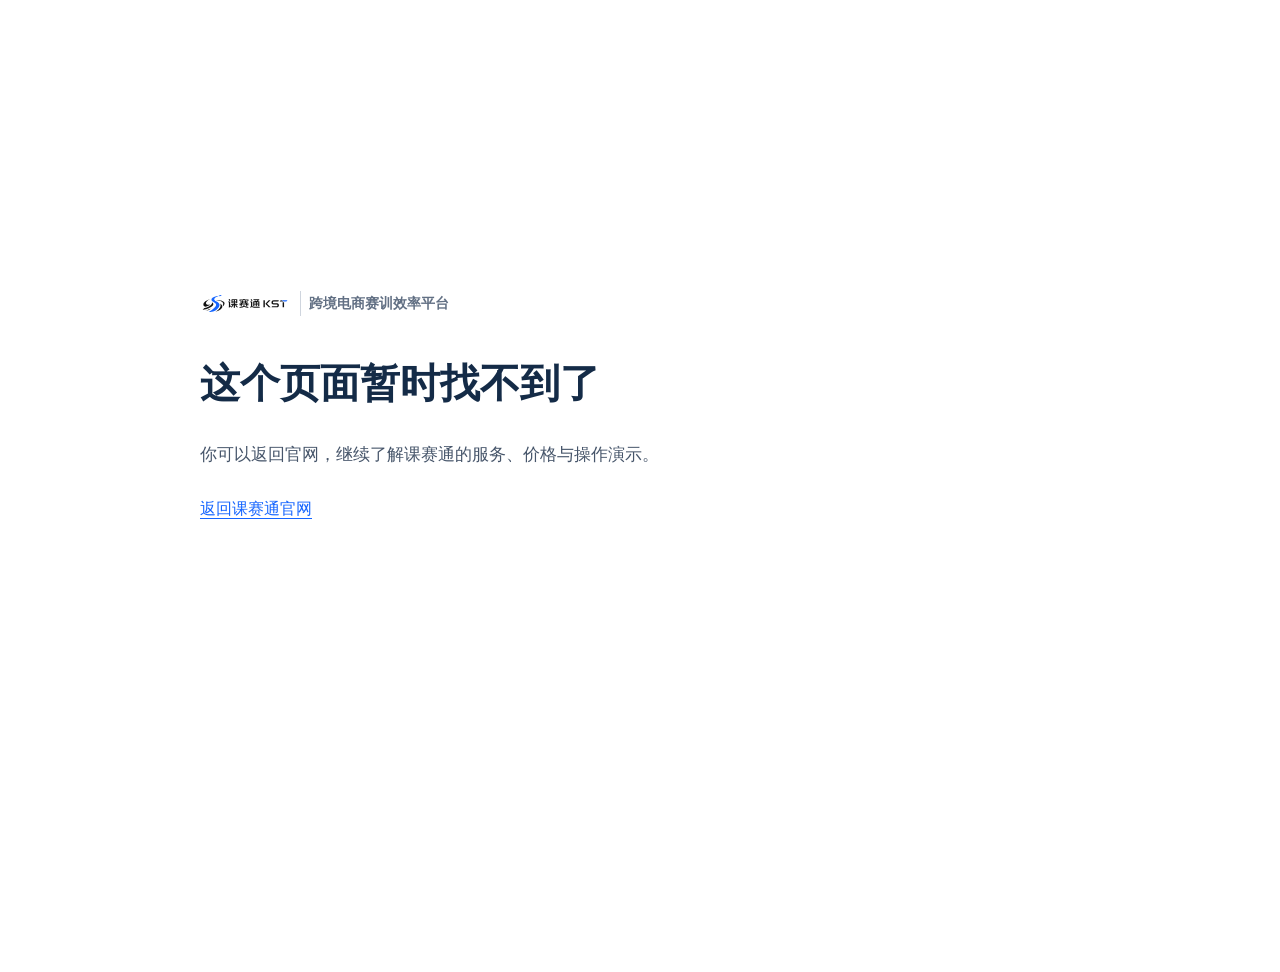
==== commit 53b73fd6: "Refine marketing visual polish, motion and WebP certificates (310f80b1a4b4)" ====
--- a/index.html
+++ b/index.html
@@ -14,8 +14,8 @@
     <link rel="icon" type="image/png" sizes="32x32" href="/favicon-32x32.png">
     <link rel="apple-touch-icon" sizes="180x180" href="/apple-touch-icon.png">
     
-    <script type="module" crossorigin src="/assets/index-xzP6p68b.js"></script>
-    <link rel="stylesheet" crossorigin href="/assets/index-C3j_Xdys.css">
+    <script type="module" crossorigin src="/assets/index-DgLyWKN_.js"></script>
+    <link rel="stylesheet" crossorigin href="/assets/index-DwbDju37.css">
   <title>课赛通 KST · 跨境电商赛训效率平台</title>
     <meta name="description" content="课赛通，拿分更轻松。为跨境电商比赛与实训提供代操作、资料和答疑支持，帮你看懂得分要求，把关键操作做对。">
     <meta property="og:type" content="website">
--- a/assets/index-DwbDju37.css
+++ b/assets/index-DwbDju37.css
@@ -0,0 +1 @@
+.kst-brand-lockup[data-v-1f9f09d9]{min-width:0;color:var(--color-text);display:inline-flex}.kst-brand-lockup.is-horizontal[data-v-1f9f09d9]{align-items:center;gap:10px}.kst-brand-lockup.is-stacked[data-v-1f9f09d9]{flex-direction:column;align-items:flex-start;gap:9px}.kst-lockup-logo[data-v-1f9f09d9]{-o-object-fit:contain;object-fit:contain;-o-object-position:left center;object-position:left center;pointer-events:none;-webkit-user-select:none;user-select:none;display:block}.is-horizontal .kst-lockup-logo[data-v-1f9f09d9]{flex-shrink:0;width:90px;height:32px}.is-stacked .kst-lockup-logo[data-v-1f9f09d9]{-o-object-position:left bottom;object-position:left bottom;width:min(100%,240px);height:auto;max-height:92px}.kst-lockup-subtitle[data-v-1f9f09d9]{min-width:0;color:var(--color-text-secondary);letter-spacing:.08em;white-space:nowrap;font-size:10px;font-weight:750;line-height:1.35}.is-horizontal .kst-lockup-subtitle[data-v-1f9f09d9]{border-left:1px solid var(--color-border-strong);letter-spacing:0;white-space:nowrap;padding-left:8px}.is-stacked .kst-lockup-subtitle[data-v-1f9f09d9]{color:#765d38;letter-spacing:.12em;font-size:12px}.kst-brand-lockup.is-inverse[data-v-1f9f09d9]{color:#fff}.kst-brand-lockup.is-inverse .kst-lockup-subtitle[data-v-1f9f09d9]{color:#ffffffb3}.kst-brand-lockup.is-inverse.is-horizontal .kst-lockup-subtitle[data-v-1f9f09d9]{border-left-color:#ffffff3d}.kst-brand-lockup.is-inverse.is-horizontal .kst-lockup-logo[data-v-1f9f09d9]{filter:brightness(0)invert()}.consultation-dialog[data-v-c482b5dd]{overscroll-behavior:contain;width:min(520px,100vw - 32px);max-width:calc(100vw - 32px);max-height:calc(100dvh - 32px);color:var(--m-ink,#142b47);border:1px solid var(--m-border,#e2e7ef);box-shadow:var(--m-shadow-lg,0 24px 80px #13274b33);background:#fff;border-radius:18px;margin:auto;padding:0;font-family:inherit;overflow-y:auto}.consultation-dialog[data-v-c482b5dd]::backdrop{-webkit-backdrop-filter:blur(4px);backdrop-filter:blur(4px);background:#0f1d3373}.consultation-dialog[open][data-v-c482b5dd]{animation:consultation-enter-c482b5dd .22s var(--m-spring,cubic-bezier(.22, 1, .36, 1))}.consultation-intro[data-v-c482b5dd]{border-bottom:1px solid var(--m-border,#e2e7ef);background:linear-gradient(180deg, var(--m-blue-soft,#eff4ff) 0%, #f6f9ff 100%);padding:4px 28px 20px}.consultation-body[data-v-c482b5dd]{padding:24px 28px 18px}.consultation-header[data-v-c482b5dd]{z-index:2;-webkit-backdrop-filter:blur(8px);backdrop-filter:blur(8px);background:#eff4fff0;justify-content:space-between;align-items:center;gap:12px;padding:10px 28px 6px;display:flex;position:sticky;top:0}.consultation-header p[data-v-c482b5dd]{color:var(--m-blue-hover,#164ac4);font-size:var(--m-control);font-weight:600;line-height:var(--m-line-body);align-items:center;gap:8px;margin:0;display:flex}.consultation-header p svg[data-v-c482b5dd]{flex-shrink:0}.close-button[data-v-c482b5dd]{width:44px;height:44px;color:var(--m-text,#43556c);cursor:pointer;transition:background var(--m-duration,.18s) ease, border-color var(--m-duration,.18s) ease;background:#ffffffd1;border:1px solid #c8d3e3a6;border-radius:10px;flex-shrink:0;place-items:center;padding:0;display:grid}.consultation-title-row[data-v-c482b5dd]{flex-wrap:wrap;justify-content:space-between;align-items:center;gap:12px;margin-top:0;display:flex}.consultation-dialog h2[data-v-c482b5dd]{min-width:0;font-size:var(--m-module);line-height:var(--m-line-heading);overflow-wrap:anywhere;margin:0}.consultation-lead[data-v-c482b5dd]{color:var(--m-text,#43556c);font-size:var(--m-body);line-height:var(--m-line-body);margin:8px 0 0}.service-boundary[data-v-c482b5dd]{color:var(--m-text,#43556c);font-size:var(--m-control);line-height:var(--m-line-body);margin:12px 0 0}.consultation-wechat[data-v-c482b5dd]{padding:0}.consultation-wechat label[data-v-c482b5dd]{color:var(--m-ink,#142b47);font-size:var(--m-control);font-weight:700;line-height:var(--m-line-control);margin-bottom:10px;display:block}.consultation-contact-actions[data-v-c482b5dd]{grid-template-columns:repeat(auto-fit,minmax(min(100%,12rem),1fr));align-items:stretch;gap:10px;display:grid}.consultation-wechat input[data-v-c482b5dd]{border:1px solid var(--m-border-strong,#c8d3e3);width:100%;min-width:0;min-height:48px;color:var(--m-ink,#142b47);background:var(--m-surface-subtle,#fafbfd);font:inherit;font-size:var(--m-control);font-weight:700;line-height:var(--m-line-control);transition:border-color var(--m-duration,.18s) ease, background var(--m-duration,.18s) ease;border-radius:8px;padding:8px 14px}.consultation-wechat input[data-v-c482b5dd]:hover{border-color:var(--m-blue,#245eea);background:#fff}.consultation-dialog button[data-v-c482b5dd]{font-family:inherit}.copy-button[data-v-c482b5dd]{color:#fff;background:linear-gradient(180deg, #2b66f0 0%, var(--m-blue,#245eea) 100%);width:100%;min-height:48px;box-shadow:var(--m-shadow-blue,0 4px 12px #245eea33);font-size:var(--m-control);font-weight:700;line-height:var(--m-line-control);cursor:pointer;transition:background var(--m-duration,.18s) ease, box-shadow var(--m-duration,.18s) ease, transform var(--m-duration,.18s) ease;border:0;border-radius:8px;justify-content:center;align-items:center;gap:8px;margin:0;padding:10px 16px;display:inline-flex}.copy-button svg[data-v-c482b5dd]{flex-shrink:0}.copy-button[data-v-c482b5dd]:disabled{cursor:wait;opacity:.7}.copy-feedback[data-v-c482b5dd]{min-height:3.4em;color:var(--m-text,#43556c);font-size:var(--m-control);line-height:var(--m-line-body);overflow-wrap:anywhere;margin:12px 0 0;display:grid}.copy-feedback>span[data-v-c482b5dd]{grid-area:1/1;min-width:0}.copy-feedback .feedback-space[data-v-c482b5dd]{visibility:hidden;font-size:var(--m-control)}.copy-feedback .is-result[data-v-c482b5dd]{font-size:var(--m-control);animation:.2s ease-out consultation-result-enter-c482b5dd}.consultation-preparation[data-v-c482b5dd]{border:1px solid var(--m-border,#e2e7ef);background:var(--m-surface,#f5f7fa);border-radius:12px;margin-top:16px;padding:16px 18px}.consultation-preparation h3[data-v-c482b5dd]{font-size:var(--m-control);line-height:var(--m-line-heading);margin:0;font-weight:650}.consultation-preparation p[data-v-c482b5dd]{color:var(--m-text,#43556c);font-size:var(--m-control);line-height:var(--m-line-body);overflow-wrap:anywhere;margin:6px 0 0}.consultation-preparation ul[data-v-c482b5dd]{color:var(--m-text,#43556c);font-size:var(--m-control);line-height:var(--m-line-control);margin:10px 0;padding:0;list-style:none}.consultation-preparation li+li[data-v-c482b5dd]{margin-top:4px}.consultation-preparation li[data-v-c482b5dd]{overflow-wrap:anywhere}.consultation-quote[data-v-c482b5dd]{white-space:nowrap;max-width:100%;color:var(--m-ink,#142b47);font-weight:600;display:inline-block}.copy-message[data-v-c482b5dd]{min-height:44px;color:var(--m-blue-hover,#164ac4);font-size:var(--m-control);font-weight:600;line-height:var(--m-line-control);text-align:left;text-underline-offset:4px;cursor:pointer;background:0 0;border:0;align-items:center;gap:8px;margin-top:8px;padding:6px 0;text-decoration:underline;display:inline-flex}.copy-message svg[data-v-c482b5dd]{flex-shrink:0}.copy-message[data-v-c482b5dd]:disabled{cursor:wait}.consultation-status-note[data-v-c482b5dd]{color:var(--m-muted,#627084);font-size:var(--m-control);line-height:var(--m-line-body);margin:12px 0 0}.message-fallback[data-v-c482b5dd]{box-sizing:border-box;resize:vertical;border:1px solid var(--m-border,#e2e7ef);width:100%;min-height:180px;color:var(--m-text,#43556c);font:inherit;font-size:var(--m-control);line-height:var(--m-line-body);background:#fff;border-radius:8px;margin-top:12px;padding:12px}.continue-button[data-v-c482b5dd]{width:100%;min-height:44px;color:var(--m-text,#43556c);font-size:var(--m-control);font-weight:500;line-height:var(--m-line-control);text-underline-offset:4px;cursor:pointer;transition:background var(--m-duration,.18s) ease, color var(--m-duration,.18s) ease;background:0 0;border:0;border-radius:8px;margin-top:12px;padding:10px 12px;text-decoration:underline;display:block}.consultation-dialog[data-v-c482b5dd] :is(button,input,textarea):focus-visible{outline:3px solid var(--m-blue,#245eea);outline-offset:3px}.consultation-body[data-v-c482b5dd] :is(button,input,textarea){scroll-margin-top:5rem}@media (hover:hover){.copy-button[data-v-c482b5dd]:hover:not(:disabled){background:var(--m-blue-hover,#164ac4);box-shadow:var(--m-shadow-blue-hover);transform:translateY(-1px)}.close-button[data-v-c482b5dd]:hover,.continue-button[data-v-c482b5dd]:hover{background:var(--m-blue-soft,#eff4ff);color:var(--m-ink,#142b47)}}@media (width<=600px){.consultation-header[data-v-c482b5dd]{padding-inline:20px}.consultation-intro[data-v-c482b5dd]{padding:4px 20px 16px}.consultation-body[data-v-c482b5dd]{padding:20px 20px 12px}.consultation-contact-actions[data-v-c482b5dd]{grid-template-columns:minmax(0,1fr)}}@keyframes consultation-enter-c482b5dd{0%{opacity:0;transform:translateY(6px)}to{opacity:1;transform:none}}@keyframes consultation-result-enter-c482b5dd{0%{opacity:0}to{opacity:1}}@media (prefers-reduced-motion:reduce){.consultation-dialog[open][data-v-c482b5dd],.consultation-dialog[data-v-c482b5dd] *,.copy-feedback .is-result[data-v-c482b5dd]{transition:none;animation:none}}.marketing-shell[data-v-c6c70cd1]{min-height:100vh;color:var(--m-ink);background:#fff}.marketing-skip-link[data-v-c6c70cd1]{top:8px;left:var(--m-gutter);z-index:100;color:#fff;background:var(--m-blue);min-height:44px;font-size:var(--m-control);font-weight:650;line-height:var(--m-line-control);border-radius:8px;padding:12px 18px;text-decoration:none;position:fixed;transform:translateY(calc(-100% - 12px))}.marketing-skip-link[data-v-c6c70cd1]:focus{transform:translateY(0)}.marketing-shell-nav[data-v-c6c70cd1]{z-index:20;-webkit-backdrop-filter:saturate(180%)blur(16px);backdrop-filter:saturate(180%)blur(16px);transition:box-shadow var(--m-duration) var(--m-ease), border-color var(--m-duration) var(--m-ease), background var(--m-duration) var(--m-ease);background:#ffffffeb;border-bottom:1px solid #dce3edbf;position:sticky;top:0}.marketing-shell-nav.is-scrolled[data-v-c6c70cd1]{border-bottom-color:var(--m-border);box-shadow:var(--m-shadow-xs);background:#fffffff5}.marketing-shell-inner[data-v-c6c70cd1]{width:min(var(--m-width), calc(100% - var(--m-gutter) * 2));flex-wrap:wrap;align-items:center;gap:10px 20px;min-height:76px;margin:0 auto;padding-block:10px;display:flex}.marketing-shell-brand[data-v-c6c70cd1]{flex:0 auto;align-items:center;min-width:0;max-width:100%;min-height:44px;text-decoration:none;display:inline-flex}.marketing-shell-brand[data-v-c6c70cd1] .kst-lockup-logo{width:118px;height:40px}.marketing-shell-brand[data-v-c6c70cd1] .kst-lockup-subtitle{color:var(--m-muted);font-size:var(--m-caption);font-weight:600}.marketing-shell-links[data-v-c6c70cd1]{flex-wrap:wrap;align-items:center;gap:4px;min-width:0;max-width:100%;margin-left:auto;display:flex}.marketing-shell-links a[data-v-c6c70cd1]{min-width:0;max-width:100%;min-height:44px;color:var(--m-text);font-size:var(--m-control);font-weight:600;line-height:var(--m-line-control);white-space:normal;transition:color var(--m-duration) var(--m-ease), background var(--m-duration) var(--m-ease);border-radius:9px;justify-content:center;align-items:center;padding:0 13px;text-decoration:none;display:inline-flex}.marketing-shell-links a.active[data-v-c6c70cd1]{color:var(--m-blue-hover);background:var(--m-blue-soft);font-weight:650}.marketing-shell-actions[data-v-c6c70cd1]{flex-wrap:wrap;flex:0 auto;justify-content:flex-end;align-items:center;gap:10px;min-width:0;max-width:100%;display:flex}.marketing-shell-experience[data-v-c6c70cd1],.marketing-shell-home[data-v-c6c70cd1]{min-width:0;max-width:100%;min-height:44px;color:var(--m-text);font-size:var(--m-control);font-weight:650;line-height:var(--m-line-control);white-space:normal;transition:color var(--m-duration) var(--m-ease), background var(--m-duration) var(--m-ease), border-color var(--m-duration) var(--m-ease), box-shadow var(--m-duration) var(--m-ease), transform var(--m-duration) var(--m-spring);background:0 0;border-radius:9px;justify-content:center;align-items:center;gap:7px;padding:0 14px;text-decoration:none;display:inline-flex}.marketing-shell-home[data-v-c6c70cd1]{border:1px solid var(--m-border);background:#fff}.marketing-shell-home svg[data-v-c6c70cd1],.marketing-shell-home-mobile svg[data-v-c6c70cd1]{flex:none}.marketing-shell-experience[data-v-c6c70cd1]{color:#fff;background:linear-gradient(180deg, #2b66f0 0%, var(--m-blue) 100%);box-shadow:var(--m-shadow-blue);padding-inline:16px;font-weight:700}.marketing-shell-experience svg[data-v-c6c70cd1]{flex-shrink:0}.marketing-shell-consultation[data-v-c6c70cd1]{cursor:pointer;border:0;font-family:inherit}.marketing-shell-support[data-v-c6c70cd1]{width:min(var(--m-width), calc(100% - var(--m-gutter) * 2));border-top:1px solid var(--m-border);margin:0 auto;padding:14px 0 28px}.marketing-shell-support button[data-v-c6c70cd1]{min-height:44px;color:var(--m-muted);font:inherit;font-size:var(--m-control);line-height:var(--m-line-control);text-underline-offset:4px;cursor:pointer;transition:color var(--m-duration) var(--m-ease);background:0 0;border:0;align-items:center;padding:8px 0;text-decoration:underline;display:inline-flex}.marketing-shell-support button[data-v-c6c70cd1]:focus-visible,.marketing-shell-experience[data-v-c6c70cd1]:focus-visible{outline:3px solid var(--m-blue);outline-offset:3px}.marketing-shell-links .marketing-shell-home-mobile[data-v-c6c70cd1]{display:none}.marketing-shell-consult-mobile[data-v-c6c70cd1]{border:1px solid var(--m-blue-border);min-height:48px;color:var(--m-blue-hover);background:var(--m-blue-soft);font:inherit;font-size:var(--m-control);font-weight:600;line-height:var(--m-line-control);text-align:left;cursor:pointer;border-radius:9px;align-items:center;gap:8px;padding:10px 14px;display:none}.marketing-shell-consult-mobile svg[data-v-c6c70cd1]{flex-shrink:0}.marketing-shell-consult-mobile[data-v-c6c70cd1]:focus-visible{outline:3px solid var(--m-blue);outline-offset:3px}.marketing-shell-toggle[data-v-c6c70cd1]{width:44px;height:44px;color:var(--m-ink);cursor:pointer;transition:background var(--m-duration);background:0 0;border:0;border-radius:8px;flex:none;justify-content:center;align-items:center;padding:0;display:none}.marketing-shell-brand[data-v-c6c70cd1]:focus-visible,.marketing-shell-toggle[data-v-c6c70cd1]:focus-visible,.marketing-shell-links a[data-v-c6c70cd1]:focus-visible,.marketing-shell-home[data-v-c6c70cd1]:focus-visible{outline:3px solid var(--m-blue);outline-offset:3px;border-radius:6px}@media (hover:hover){.marketing-shell-experience[data-v-c6c70cd1]:hover{background:var(--m-blue-hover);box-shadow:var(--m-shadow-blue-hover);transform:translateY(-1px)}.marketing-shell-home[data-v-c6c70cd1]:hover{color:var(--m-blue-hover);border-color:var(--m-blue-border);background:var(--m-blue-soft)}.marketing-shell-links a[data-v-c6c70cd1]:hover{color:var(--m-blue-hover);background:var(--m-blue-soft)}.marketing-shell-support button[data-v-c6c70cd1]:hover{color:var(--m-blue-hover)}.marketing-shell-toggle[data-v-c6c70cd1]:hover{background:var(--m-surface)}}@media (width<=1100px){.marketing-shell-brand[data-v-c6c70cd1] .kst-lockup-subtitle{display:none}}@media (width<=960px){.marketing-shell-inner[data-v-c6c70cd1]{gap:12px;min-height:68px}.marketing-shell-brand[data-v-c6c70cd1] .kst-lockup-logo{width:106px;height:36px}.marketing-shell-actions[data-v-c6c70cd1]{gap:8px;margin-left:auto}.marketing-shell-links[data-v-c6c70cd1]{overscroll-behavior:contain;max-height:calc(100dvh - 100%);padding:12px var(--m-gutter) 20px;border-bottom:1px solid var(--m-border);background:#fff;flex-direction:column;align-items:stretch;gap:4px;margin:0;display:none;position:absolute;top:100%;left:0;right:0;overflow-y:auto;box-shadow:0 14px 28px #142b4714}.marketing-shell-links[data-v-c6c70cd1]>*{flex-shrink:0}.marketing-shell-links.is-open[data-v-c6c70cd1]{animation:marketing-menu-enter-c6c70cd1 var(--m-duration) var(--m-spring);display:flex}.marketing-shell-links a[data-v-c6c70cd1]{justify-content:flex-start;min-height:48px;padding:0 14px}.marketing-shell-links .marketing-shell-home-mobile[data-v-c6c70cd1],.marketing-shell-consult-mobile[data-v-c6c70cd1]{display:flex}.marketing-shell-home[data-v-c6c70cd1]{display:none}.marketing-shell-toggle[data-v-c6c70cd1]{display:inline-flex}}@media (width<=400px){.marketing-shell-inner[data-v-c6c70cd1]{gap:8px}.marketing-shell-brand[data-v-c6c70cd1] .kst-lockup-logo{width:96px}.marketing-shell-actions[data-v-c6c70cd1]{gap:4px}}@keyframes marketing-menu-enter-c6c70cd1{0%{opacity:0;transform:translateY(-6px)}to{opacity:1;transform:none}}@media (prefers-reduced-motion:reduce){.marketing-shell-links.is-open[data-v-c6c70cd1]{animation:none}.marketing-shell-nav[data-v-c6c70cd1],.marketing-shell-links a[data-v-c6c70cd1],.marketing-shell-toggle[data-v-c6c70cd1],.marketing-shell-experience[data-v-c6c70cd1],.marketing-shell-home[data-v-c6c70cd1]{transition:none;transform:none!important}}.landing-task-map[data-v-71bff7ab]{width:min(var(--m-width), calc(100% - var(--m-gutter) * 2));padding-block:var(--m-section);color:var(--m-ink);margin-inline:auto;scroll-margin-top:90px}.landing-task-map-heading[data-v-71bff7ab]{justify-content:space-between;align-items:flex-end;gap:40px;display:flex}.landing-task-map-heading>div[data-v-71bff7ab]{min-width:0}.landing-task-map-eyebrow[data-v-71bff7ab]{color:var(--m-blue);font-size:var(--m-caption);margin:0;font-weight:650;line-height:1.7}.landing-task-map h2[data-v-71bff7ab]{color:var(--m-ink);font-size:var(--m-h2);line-height:var(--m-line-heading);letter-spacing:0;text-wrap:balance;margin:16px 0 0}.landing-task-map-heading>p[data-v-71bff7ab]{max-width:290px;color:var(--m-text);font-size:var(--m-body);line-height:var(--m-line-body);margin:0}.landing-task-group[data-v-71bff7ab]{margin-top:44px}.landing-task-group+.landing-task-group[data-v-71bff7ab]{margin-top:32px}.landing-task-group-heading[data-v-71bff7ab]{align-items:baseline;gap:16px;margin-bottom:16px;display:flex}.landing-task-group-heading h3[data-v-71bff7ab]{color:var(--m-ink);font-size:var(--m-module);line-height:var(--m-line-heading);letter-spacing:0;margin:0}.landing-task-group-heading p[data-v-71bff7ab]{color:var(--m-muted);font-size:var(--m-control);line-height:var(--m-line-body);margin:0}.landing-task-grid[data-v-71bff7ab]{grid-template-columns:repeat(auto-fit,minmax(min(100%,300px),1fr));gap:24px;display:grid}.landing-task-card[data-v-71bff7ab]{border:1px solid var(--m-border);border-radius:var(--m-radius);min-width:0;color:inherit;background:linear-gradient(180deg, #fff 0%, var(--m-surface) 100%);box-shadow:var(--m-shadow-xs);transition:border-color var(--m-duration) var(--m-ease), background var(--m-duration) var(--m-ease), box-shadow .2s var(--m-ease), transform .2s var(--m-spring);grid-template-columns:44px minmax(0,1fr);align-items:flex-start;gap:12px;padding:24px;text-decoration:none;display:grid}@media (hover:hover){.landing-task-card[data-v-71bff7ab]:hover{border-color:var(--m-blue);background:var(--m-blue-soft);box-shadow:var(--m-shadow-sm);transform:translateY(-2px)}}.landing-task-card[data-v-71bff7ab]:active{background:var(--m-blue-soft)}.landing-task-card[data-v-71bff7ab]:focus-visible{outline:3px solid var(--m-blue);outline-offset:4px}.landing-task-card-icon[data-v-71bff7ab]{width:44px;height:44px;color:var(--m-blue);background:var(--m-blue-soft);border:1px solid #d2dfff;border-radius:10px;justify-content:center;justify-self:start;align-items:center;display:inline-flex}.landing-task-card-copy[data-v-71bff7ab]{min-width:0}.landing-task-card strong[data-v-71bff7ab],.landing-task-card small[data-v-71bff7ab],.landing-task-card em[data-v-71bff7ab]{display:block}.landing-task-card strong[data-v-71bff7ab]{color:var(--m-ink);font-size:var(--m-card);font-weight:650;line-height:1.55}.landing-task-card small[data-v-71bff7ab]{color:var(--m-text);font-size:var(--m-body);line-height:var(--m-line-body);margin-top:12px}.landing-task-card em[data-v-71bff7ab]{color:var(--m-muted);font-size:var(--m-body);font-style:normal;line-height:var(--m-line-body);margin-top:10px}.landing-task-card-action[data-v-71bff7ab]{min-height:44px;color:var(--m-blue);font-size:var(--m-control);grid-column:2;align-items:center;gap:8px;margin-top:4px;font-weight:650;line-height:1.5;display:inline-flex}.landing-task-card-action svg[data-v-71bff7ab]{transition:transform var(--m-duration) var(--m-ease);flex:none}@media (hover:hover){.landing-task-card:hover .landing-task-card-action svg[data-v-71bff7ab]{transform:translate(2px)}}@media (width<=1000px){.landing-task-map-heading[data-v-71bff7ab]{display:block}.landing-task-map-heading>p[data-v-71bff7ab]{max-width:560px;margin-top:20px}.landing-task-grid[data-v-71bff7ab]{grid-template-columns:repeat(2,minmax(0,1fr))}.landing-task-card[data-v-71bff7ab]:last-child:nth-child(odd){grid-column:1/-1}}@media (width<=620px){.landing-task-group[data-v-71bff7ab]{margin-top:28px}.landing-task-group+.landing-task-group[data-v-71bff7ab]{margin-top:24px}.landing-task-group-heading[data-v-71bff7ab]{display:block}.landing-task-group-heading p[data-v-71bff7ab]{margin-top:4px}.landing-task-map-heading>p[data-v-71bff7ab]{margin-top:14px}.landing-task-group-heading[data-v-71bff7ab]{margin-bottom:12px}.landing-task-grid[data-v-71bff7ab]{grid-template-columns:minmax(0,1fr);gap:14px}.landing-task-card[data-v-71bff7ab]{grid-template-columns:1fr;gap:12px;padding:20px}.landing-task-card[data-v-71bff7ab]:last-child:nth-child(odd){grid-column:auto}.landing-task-card-copy[data-v-71bff7ab]{grid-column:1/-1}.landing-task-card-action[data-v-71bff7ab]{grid-column:1/-1;gap:6px;margin-top:0}.landing-task-card small[data-v-71bff7ab],.landing-task-card em[data-v-71bff7ab]{margin-top:6px}}@media (prefers-reduced-motion:reduce){.landing-task-card[data-v-71bff7ab],.landing-task-card-action svg[data-v-71bff7ab]{transition:none}}.scenario-identity[data-v-f2bd0ead]{box-sizing:border-box;text-align:left;background:linear-gradient(145deg,#f3f7ff,#fff 75%);border:1px solid #dce5f6;border-radius:22px;width:100%;min-width:0;padding:32px}.scenario-identity[data-v-f2bd0ead] *,.scenario-identity[data-v-f2bd0ead] :before,.scenario-identity[data-v-f2bd0ead] :after{box-sizing:border-box}.scenario-identity-media[data-v-f2bd0ead]{border-radius:8px;flex:none;overflow:hidden}.scenario-identity-media img[data-v-f2bd0ead]{width:100%;height:auto;display:block}.scenario-identity-course[data-v-f2bd0ead]{aspect-ratio:1;width:60px}.scenario-identity-competition[data-v-f2bd0ead]{aspect-ratio:960/704;width:132px}.scenario-identity-copy[data-v-f2bd0ead]{min-width:0}.scenario-identity-copy span[data-v-f2bd0ead],.scenario-identity-copy strong[data-v-f2bd0ead],.scenario-identity-copy small[data-v-f2bd0ead]{display:block}.scenario-identity-copy span[data-v-f2bd0ead]{color:var(--m-muted);font-size:var(--m-caption);line-height:var(--m-line-body)}.scenario-identity-copy strong[data-v-f2bd0ead]{color:var(--m-ink);font-size:var(--m-task);line-height:var(--m-line-heading);text-wrap:pretty;margin-top:6px}.scenario-identity-copy small[data-v-f2bd0ead]{color:var(--m-text);font-size:var(--m-body);line-height:var(--m-line-body);margin-top:4px}.identity-platform[data-v-f2bd0ead]{align-items:center;gap:16px;display:flex}.identity-headline[data-v-f2bd0ead]{color:var(--m-ink);font-size:var(--m-h2);font-weight:750;line-height:var(--m-line-heading);letter-spacing:0;margin:30px 0 0}.identity-headline em[data-v-f2bd0ead]{color:var(--m-blue);font-style:normal}.identity-caption[data-v-f2bd0ead]{color:var(--m-text);font-size:var(--m-body);line-height:var(--m-line-body);margin:12px 0 0}.identity-tasks[data-v-f2bd0ead]{border-top:1px solid #dce5f6;grid-template-columns:repeat(2,minmax(0,1fr));gap:16px 24px;margin:28px 0 0;padding:24px 0 0;list-style:none;display:grid}.identity-tasks li[data-v-f2bd0ead]{color:var(--m-ink);font-size:var(--m-body);line-height:var(--m-line-body);align-items:center;gap:10px;display:flex}.identity-tasks svg[data-v-f2bd0ead],.identity-event-topics svg[data-v-f2bd0ead]{color:var(--m-blue);flex-shrink:0}.identity-event-heading strong[data-v-f2bd0ead]{max-width:320px}.identity-event-topics[data-v-f2bd0ead]{flex-wrap:wrap;gap:12px 18px;margin-top:20px;display:flex}.identity-event-topics>span[data-v-f2bd0ead]{color:var(--m-text);font-size:var(--m-body);line-height:var(--m-line-body);align-items:center;gap:7px;display:inline-flex}.identity-source[data-v-f2bd0ead]{min-height:44px;color:var(--m-blue);border-top:1px solid #dce5f6;align-items:center;gap:20px;margin-top:28px;padding-top:24px;text-decoration:none;display:flex}.identity-source>div[data-v-f2bd0ead]:last-child{min-width:0}.identity-source span[data-v-f2bd0ead]{color:var(--m-muted);font-size:var(--m-caption);line-height:var(--m-line-body);display:block}.identity-source strong[data-v-f2bd0ead]{min-height:44px;font-size:var(--m-control);font-weight:650;line-height:var(--m-line-control);align-items:center;gap:6px;margin-top:8px;display:inline-flex}.identity-source strong svg[data-v-f2bd0ead]{flex:none}.identity-source:hover strong[data-v-f2bd0ead]{text-underline-offset:5px;text-decoration:underline}.identity-source[data-v-f2bd0ead]:focus-visible{outline:3px solid var(--m-blue);outline-offset:6px;border-radius:8px}.scenario-identity.compact[data-v-f2bd0ead]{background:0 0;border:0;border-radius:0;align-items:center;gap:16px;padding:0;display:flex}.compact .scenario-identity-course[data-v-f2bd0ead]{width:60px}.compact .scenario-identity-competition[data-v-f2bd0ead]{width:164px}.compact .scenario-identity-copy strong[data-v-f2bd0ead]{margin-top:4px}@media (width<=480px){.scenario-identity[data-v-f2bd0ead]{border-radius:18px;padding:24px}.identity-platform[data-v-f2bd0ead]{gap:14px}.identity-headline[data-v-f2bd0ead]{margin-top:22px}.identity-tasks[data-v-f2bd0ead]{gap:14px 16px;margin-top:20px;padding-top:20px}.identity-source[data-v-f2bd0ead]{gap:14px;margin-top:22px;padding-top:20px}.scenario-identity-competition[data-v-f2bd0ead]{width:120px}.scenario-identity.compact[data-v-f2bd0ead]{gap:12px}.compact .scenario-identity-course[data-v-f2bd0ead]{width:60px}.compact .scenario-identity-competition[data-v-f2bd0ead]{width:142px}}.metric-comparison[data-v-601480bd]{--metric-result-size:clamp(2.75rem, 4.2vw, 3.625rem);--metric-change-size:2rem;background:linear-gradient(180deg, var(--m-blue-soft,#eff4ff) 0%, #f5f8ff 100%);color:var(--m-ink,#142b47);border:1px solid #c4d5f5a6;border-radius:18px;margin-top:52px;padding:36px 32px}.metric-comparison-heading[data-v-601480bd]{justify-content:space-between;align-items:flex-start;gap:24px;display:flex}.metric-eyebrow[data-v-601480bd]{color:var(--m-blue,#245eea);font-size:var(--m-caption);margin:0;font-weight:750}.metric-comparison h2[data-v-601480bd]{font-size:var(--m-h2);line-height:var(--m-line-heading);letter-spacing:0;text-wrap:balance;margin:10px 0 0}.metric-comparison-heading p[data-v-601480bd]:not(.metric-eyebrow){max-width:620px;color:var(--m-ink,#142b47);font-size:var(--m-body);line-height:var(--m-line-body);margin:12px 0 0}.metric-badge[data-v-601480bd]{color:var(--m-muted,#627084);font-size:var(--m-caption);background:#fff;border:1px solid #c4d5f5bf;border-radius:99px;flex-shrink:0;padding:8px 12px}.metric-grid[data-v-601480bd]{grid-template-columns:repeat(3,minmax(0,1fr));gap:16px;margin-top:28px;display:grid}.metric-card[data-v-601480bd]{min-width:0;box-shadow:var(--m-shadow-xs);transition:transform .2s var(--m-spring), box-shadow .2s var(--m-ease), border-color .2s var(--m-ease);background:#fff;border:1px solid #dce3edbf;border-radius:14px;padding:24px 20px;container:marketing-metric/inline-size}@media (hover:hover){.metric-card[data-v-601480bd]:hover{border-color:var(--m-blue-border,#c4d5f5);box-shadow:var(--m-shadow-sm);transform:translateY(-2px)}}.metric-card-head[data-v-601480bd]{color:var(--m-ink,#142b47);font-size:var(--m-card);line-height:var(--m-line-heading);flex-wrap:wrap;justify-content:space-between;align-items:baseline;gap:12px;display:flex}.metric-card-head span[data-v-601480bd]{color:var(--m-muted,#627084);font-size:var(--m-caption);font-weight:500}.metric-value-row[data-v-601480bd]{grid-template-columns:minmax(0,1fr) auto minmax(0,1fr);align-items:end;gap:8px;margin-top:20px;display:grid}.metric-value-row small[data-v-601480bd]{color:var(--m-ink,#142b47);font-size:var(--m-control);line-height:var(--m-line-control);display:block}.metric-value-row b[data-v-601480bd]{color:var(--m-ink,#142b47);font-size:var(--metric-result-size);font-variant-numeric:tabular-nums;letter-spacing:-.035em;flex-wrap:wrap;align-items:baseline;gap:3px;margin-top:6px;font-weight:750;line-height:1.05;display:flex}.metric-value-row b span[data-v-601480bd]{font-size:var(--m-control);letter-spacing:0;font-weight:600}.metric-before b[data-v-601480bd]{color:var(--m-muted,#627084);font-size:calc(var(--metric-result-size) * .85);font-weight:600}.metric-after b[data-v-601480bd]{color:var(--m-blue,#245eea)}.metric-value-row .metric-awaiting[data-v-601480bd]{font-size:var(--m-module);letter-spacing:0}.metric-arrow[data-v-601480bd]{color:var(--m-muted,#627084);padding-bottom:13px;font-size:1.4375rem}.metric-bars[data-v-601480bd]{gap:9px;margin-top:22px;display:grid}.metric-bar-row[data-v-601480bd]{color:var(--m-ink,#142b47);font-size:var(--m-control);line-height:var(--m-line-control);grid-template-columns:6em minmax(0,1fr);align-items:center;gap:8px;display:grid}.metric-bar-row i[data-v-601480bd]{background:var(--m-surface,#f5f7fa);border-radius:99px;height:8px;display:block;overflow:hidden}.metric-bar-row em[data-v-601480bd]{background:var(--m-data-before,#66758a);transform-origin:0;border-radius:99px;height:100%;display:block}.metric-bar-row-after em[data-v-601480bd]{background:var(--m-blue,#245eea)}.metric-bars-animate .metric-bar-row em[data-v-601480bd]{animation:1.4s cubic-bezier(.2,.7,.2,1) both metric-bar-enter-601480bd}.metric-bars-animate .metric-bar-row-after em[data-v-601480bd]{animation-delay:.18s}.metric-saving[data-v-601480bd]{color:var(--m-orange,#a65316);font-size:var(--m-control);align-items:baseline;gap:6px;margin-top:22px;font-weight:650;display:flex}.metric-saving strong[data-v-601480bd]{font-size:var(--metric-change-size);font-variant-numeric:tabular-nums;font-weight:750;line-height:1}.metric-delta[data-v-601480bd]{color:var(--m-orange,#a65316);font-size:var(--m-caption);margin:14px 0 0}.metric-pending[data-v-601480bd]{color:var(--m-muted,#627084)}.metric-provenance[data-v-601480bd]{margin-top:20px}.metric-source[data-v-601480bd]{color:var(--m-muted,#627084);font-size:var(--m-caption);line-height:var(--m-line-body);margin:0}.metric-source-details[data-v-601480bd]{color:var(--m-ink,#142b47);font-size:var(--m-control);line-height:var(--m-line-control);margin-top:12px}.metric-source-details summary[data-v-601480bd]{box-sizing:border-box;cursor:pointer;width:fit-content;min-height:44px;padding-block:10px}.metric-source-details summary[data-v-601480bd]:focus-visible{outline:3px solid var(--m-blue,#245eea);outline-offset:4px}.metric-source-details .metric-source[data-v-601480bd]{margin-top:8px}@container marketing-metric (width<=12rem){.metric-value-row[data-v-601480bd]{grid-template-columns:minmax(0,1fr);align-items:start;gap:12px}.metric-value-row .metric-arrow[data-v-601480bd]{justify-self:start;padding:0;transform:rotate(90deg)}.metric-card .metric-bars[data-v-601480bd],.metric-card .metric-saving[data-v-601480bd]{grid-area:auto/1/auto/-1}.metric-card .metric-saving[data-v-601480bd]{flex-wrap:wrap}.metric-card .metric-saving>span[data-v-601480bd]{white-space:nowrap}}@keyframes metric-bar-enter-601480bd{0%{transform:scaleX(0)}to{transform:scaleX(1)}}@media (width<=900px){.metric-comparison[data-v-601480bd]{padding:28px 24px}.metric-grid[data-v-601480bd]{grid-template-columns:minmax(0,1fr);gap:12px}.metric-card[data-v-601480bd]{-moz-column-gap:20px;grid-template-columns:minmax(0,1fr) auto;column-gap:20px;padding:20px 24px;display:grid}.metric-card-head[data-v-601480bd],.metric-value-row[data-v-601480bd],.metric-delta[data-v-601480bd]{grid-column:1/-1}.metric-value-row[data-v-601480bd]{gap:20px;margin-top:12px}.metric-comparison[data-v-601480bd]{--metric-result-size:3.25rem}.metric-bars[data-v-601480bd]{grid-column:1;align-self:center;margin-top:16px}.metric-saving[data-v-601480bd]{grid-area:3/2;align-self:center;margin-top:16px}}@media (width<=600px){.metric-comparison[data-v-601480bd]{--metric-result-size:2.75rem;--metric-change-size:1.75rem;margin-top:32px;padding:22px 18px}.metric-comparison-heading[data-v-601480bd]{display:block}.metric-badge[data-v-601480bd]{margin-top:12px;display:inline-block}.metric-grid[data-v-601480bd]{margin-top:18px}.metric-card[data-v-601480bd]{-moz-column-gap:16px;column-gap:16px;padding:16px}.metric-card-head[data-v-601480bd]{gap:8px}.metric-card-head span[data-v-601480bd]{flex-shrink:0}.metric-value-row[data-v-601480bd]{gap:12px}.metric-arrow[data-v-601480bd]{padding-bottom:10px;font-size:1.3125rem}.metric-bars[data-v-601480bd],.metric-saving[data-v-601480bd]{margin-top:14px}.metric-bar-row[data-v-601480bd]{grid-template-columns:minmax(0,1fr)}.metric-bar-row>span[data-v-601480bd]{display:none}.metric-saving[data-v-601480bd]{gap:4px}.metric-provenance[data-v-601480bd]{margin-top:16px}}@media (prefers-reduced-motion:reduce){.metric-bars-animate .metric-bar-row em[data-v-601480bd]{animation:none}}.certificate-viewer[data-v-403af987]{width:min(1080px,100vw - 32px);max-width:none;height:min(900px,100dvh - 32px);max-height:none;color:var(--m-ink,#142b47);background:#fff;border:1px solid #ffffff2e;border-radius:18px;margin:auto;padding:0;overflow:hidden;box-shadow:0 28px 100px #07152fa6}.certificate-viewer[data-v-403af987]::backdrop{-webkit-backdrop-filter:blur(5px);backdrop-filter:blur(5px);background:#08172dc7}.certificate-viewer[open][data-v-403af987]{animation:certificate-enter-403af987 .22s var(--m-spring,cubic-bezier(.22, 1, .36, 1))}.certificate-viewer-content[data-v-403af987]{grid-template-rows:auto auto minmax(0,1fr) auto;height:100%;min-height:0;display:grid}.certificate-viewer-heading[data-v-403af987]{align-items:center;gap:20px;padding:16px 20px 10px;display:flex}.certificate-viewer-heading h2[data-v-403af987]{min-width:0;font-size:1.25rem;line-height:var(--m-line-heading);margin:0;font-weight:650}.certificate-viewer button[data-v-403af987]{border:1px solid var(--m-border,#dce3ed);min-width:44px;min-height:44px;color:var(--m-ink,#142b47);cursor:pointer;font:inherit;font-size:var(--m-control);line-height:var(--m-line-control);background:#fff;border-radius:8px;flex:none;justify-content:center;align-items:center;transition:background .18s;display:inline-flex}.certificate-viewer button[data-v-403af987]:hover:not(:disabled){background:var(--m-blue-soft,#eff4ff)}.certificate-viewer button[data-v-403af987]:disabled{color:#9ba5b3;cursor:default}.certificate-viewer .certificate-close[data-v-403af987]{border:0;margin-left:auto}.certificate-viewer button[data-v-403af987]:focus-visible,.certificate-image-viewport[data-v-403af987]:focus-visible{outline:3px solid var(--m-blue,#245eea);outline-offset:-3px}.certificate-toolbar[data-v-403af987]{flex-wrap:wrap;justify-content:space-between;align-items:center;gap:10px 16px;padding:0 20px 14px;display:flex}.certificate-zoom-controls[data-v-403af987]{flex-wrap:wrap;align-items:center;gap:8px;min-width:0;max-width:100%;display:flex}.certificate-zoom-controls output[data-v-403af987]{text-align:center;min-width:48px;font-size:var(--m-control);font-variant-numeric:tabular-nums}.certificate-toolbar>span[data-v-403af987]{min-width:0;max-width:100%;color:var(--m-muted,#627084);font-size:var(--m-control);line-height:var(--m-line-body);overflow-wrap:anywhere}.certificate-viewer .certificate-fit[data-v-403af987]{gap:7px;padding-inline:12px}.certificate-image-viewport[data-v-403af987]{overscroll-behavior:contain;touch-action:pan-x pan-y pinch-zoom;background:#eef1f5;min-width:0;min-height:0;margin-inline:20px;overflow:auto}.certificate-image-canvas[data-v-403af987]{min-width:100%;min-height:100%;padding:16px}.certificate-image-canvas img[data-v-403af987]{-o-object-fit:contain;object-fit:contain;filter:drop-shadow(0 10px 28px #0f1d3329);-webkit-user-select:none;user-select:none;width:100%;height:100%;display:block}.certificate-viewer-note[data-v-403af987]{color:var(--m-muted,#627084);font-size:var(--m-caption);line-height:var(--m-line-body);margin:0;padding:12px 20px}@media (width<=600px){.certificate-viewer[data-v-403af987]{border-radius:12px;width:calc(100vw - 16px);height:calc(100dvh - 16px)}.certificate-viewer-heading[data-v-403af987]{align-items:flex-start;gap:8px;padding:12px 12px 8px}.certificate-viewer-heading h2[data-v-403af987]{align-self:center;font-size:1.125rem}.certificate-toolbar[data-v-403af987]{gap:8px;padding:0 12px 10px}.certificate-toolbar>span[data-v-403af987]{flex-basis:100%}.certificate-image-viewport[data-v-403af987]{margin-inline:12px}.certificate-image-canvas[data-v-403af987]{padding:8px}.certificate-viewer-note[data-v-403af987]{padding:10px 12px}}@keyframes certificate-enter-403af987{0%{opacity:0;transform:translateY(6px)}to{opacity:1;transform:none}}@media (prefers-reduced-motion:reduce){.certificate-viewer button[data-v-403af987]{transition:none}.certificate-viewer[open][data-v-403af987]{animation:none}}.case-results[data-v-1f414687]{--award-navy:#142b47;--award-gold:#f3d397;--award-muted:#bfd0e5;--case-result-size:clamp(3.5rem, 5.6vw, 4.75rem);--case-change-size:2rem;padding-block:var(--m-section);color:var(--m-ink)}.case-eyebrow[data-v-1f414687]{color:var(--m-blue);font-size:var(--m-caption);margin:0;font-weight:700}.case-heading h2[data-v-1f414687]{font-size:var(--m-h2);line-height:var(--m-line-heading);text-wrap:balance;margin:14px 0 0}.case-intro[data-v-1f414687]{max-width:760px;color:var(--m-text);font-size:var(--m-body);line-height:var(--m-line-body);margin:16px 0 0}.case-grid[data-v-1f414687]{grid-template-columns:repeat(2,minmax(0,1fr));gap:24px;margin-top:32px;display:grid}.case-grid.single-case[data-v-1f414687]{grid-template-columns:1fr}.case-card[data-v-1f414687]{background:linear-gradient(180deg, #f8fafd 0%, var(--m-surface) 100%);min-width:0;box-shadow:var(--m-shadow-xs);border:1px solid #dce3edd9;border-radius:18px;flex-direction:column;padding:32px;display:flex;container:marketing-case/inline-size}.case-card-heading[data-v-1f414687]{justify-content:space-between;align-items:center;gap:16px;display:flex}.case-card-heading h3[data-v-1f414687]{font-size:var(--m-card);line-height:var(--m-line-heading);margin:0}.case-value-row[data-v-1f414687]{grid-template-columns:minmax(0,1fr) auto minmax(0,1.15fr);align-items:end;gap:14px;margin-top:34px;display:grid}.case-value-row p[data-v-1f414687]{color:var(--m-text);font-size:var(--m-control);line-height:var(--m-line-body);margin:0 0 12px}.case-value-row strong[data-v-1f414687]{color:var(--m-ink);font-size:var(--case-result-size);font-variant-numeric:tabular-nums;flex-wrap:wrap;align-items:baseline;gap:6px;font-weight:750;line-height:1.05;display:flex}.case-value-row strong span[data-v-1f414687]{font-size:var(--m-task);font-weight:600}.case-value-row .case-before strong[data-v-1f414687]{color:var(--m-muted);font-size:calc(var(--case-result-size) * .85);font-weight:600}.case-after strong[data-v-1f414687]{color:var(--m-blue)}.case-arrow[data-v-1f414687]{color:var(--m-muted);margin-bottom:20px}.case-score-bars[data-v-1f414687]{gap:11px;margin-top:28px;display:grid}.case-score-bars>div[data-v-1f414687]{color:var(--m-text);font-size:var(--m-control);grid-template-columns:4em minmax(0,1fr);align-items:center;gap:12px;display:grid}.case-score-bars i[data-v-1f414687]{background:#e2e7ef;border-radius:99px;height:10px;display:block;overflow:hidden}.case-score-bars em[data-v-1f414687]{background:var(--m-data-before,#66758a);transform-origin:0;border-radius:99px;height:100%;display:block}.case-score-bars>div:last-child em[data-v-1f414687]{background:var(--m-blue)}.case-score-bars.case-bars-animate em[data-v-1f414687]{animation:1.4s cubic-bezier(.2,.7,.2,1) both case-bar-enter-1f414687}.case-score-bars.case-bars-animate>div:last-child em[data-v-1f414687]{animation-delay:.18s}.case-difference[data-v-1f414687]{color:var(--m-text);font-size:var(--m-caption);flex-wrap:wrap;align-items:baseline;gap:14px;margin:26px 0 0;display:flex}.case-difference strong[data-v-1f414687]{color:var(--m-orange);font-size:var(--case-change-size);font-weight:750;line-height:1.2}.case-difference strong span[data-v-1f414687]{font-size:var(--m-control);margin-left:6px}.case-competition[data-v-1f414687]{color:#fff;background:radial-gradient(circle at 86% 20%, #f3d39724, transparent 52%), radial-gradient(circle at 12% 90%, #245eea38, transparent 55%), linear-gradient(140deg, #10243d 0%, var(--award-navy) 100%);border:1px solid #f3d39733;grid-template-columns:minmax(0,1fr) 120px;align-items:center;gap:24px;display:grid;box-shadow:0 12px 32px #10243d2e}.award-copy[data-v-1f414687]{min-width:0}.award-eyebrow[data-v-1f414687]{color:var(--award-muted);font-size:var(--m-caption);line-height:var(--m-line-body);align-items:flex-start;gap:9px;display:flex}.award-eyebrow svg[data-v-1f414687]{color:var(--award-gold);flex:none;margin-top:2px}.case-award[data-v-1f414687]{margin:24px 0 0;font-weight:650}.case-award>span[data-v-1f414687]{color:var(--award-gold);font-size:var(--m-task);line-height:var(--m-line-heading);display:block}.case-award strong[data-v-1f414687]{color:var(--award-gold);white-space:normal;overflow-wrap:anywhere;letter-spacing:.02em;margin-top:3px;font-size:3.25rem;font-weight:750;line-height:1.18;display:block}.award-baseline[data-v-1f414687]{color:var(--award-muted);font-size:var(--m-caption);line-height:var(--m-line-body);flex-wrap:wrap;align-items:baseline;gap:6px 10px;margin-top:22px;display:flex}.award-baseline strong[data-v-1f414687]{color:var(--award-muted);font-variant-numeric:tabular-nums;font-size:1.5625rem;font-weight:600}.award-baseline strong span[data-v-1f414687]{font-size:var(--m-caption);margin-left:3px}.award-baseline>span[data-v-1f414687]:last-child{font-size:var(--m-caption);flex-basis:100%}.award-story[data-v-1f414687]{color:#e0e8f2;font-size:var(--m-body);line-height:var(--m-line-body);margin:16px 0 0}.award-source[data-v-1f414687]{color:var(--award-muted);font-size:var(--m-caption);line-height:var(--m-line-body);margin-top:18px;display:block}.award-document[data-v-1f414687]{min-width:0;min-height:44px;color:var(--award-gold);cursor:pointer;font:inherit;text-align:center;background:0 0;border:0;flex-direction:column;align-items:stretch;padding:0;transition:transform .18s;display:flex}.award-thumbnail[data-v-1f414687]{background:linear-gradient(135deg,#ffffff1a,#ffffff0a);border:1px solid #f3d39747;border-radius:8px;min-height:120px;padding:5px;display:block;position:relative;overflow:hidden;box-shadow:0 8px 20px #060f1e52}.award-thumbnail-placeholder[data-v-1f414687]{color:var(--award-muted);font-size:var(--m-caption);letter-spacing:.04em;place-items:center;transition:opacity .18s;display:grid;position:absolute;inset:0}.award-thumbnail img[data-v-1f414687]{z-index:1;-o-object-fit:contain;object-fit:contain;opacity:0;border-radius:4px;width:100%;height:auto;max-height:200px;transition:opacity .18s;display:block;position:relative}.award-thumbnail.is-loaded img[data-v-1f414687]{opacity:1}.award-thumbnail.is-loaded .award-thumbnail-placeholder[data-v-1f414687]{opacity:0}.award-document>span[data-v-1f414687]{min-height:44px;color:var(--award-gold);font-size:var(--m-control);line-height:var(--m-line-control);justify-content:center;align-items:center;gap:6px;margin-top:8px;display:inline-flex}.award-document>span svg[data-v-1f414687]{flex:none}.award-document[data-v-1f414687]:focus-visible,.qualification-link[data-v-1f414687]:focus-visible{outline:3px solid var(--award-gold);outline-offset:6px}.qualification-achievement[data-v-1f414687]{border-top:1px solid #ffffff26;max-width:440px;margin-top:20px;padding-top:16px}.qualification-achievement p[data-v-1f414687]{color:var(--award-muted);font-size:var(--m-body);line-height:var(--m-line-body);margin:0}.qualification-link[data-v-1f414687]{min-height:44px;color:var(--award-muted);font:inherit;font-size:var(--m-control);line-height:var(--m-line-control);cursor:pointer;text-align:left;background:0 0;border:0;align-items:center;gap:8px;margin:4px 0 0;padding:6px 0;display:inline-flex}.qualification-link svg[data-v-1f414687]{flex:none}.award-detail[data-v-1f414687]{grid-template-columns:minmax(0,1fr) minmax(260px,.85fr);gap:52px;padding:40px 44px}.award-detail .case-award[data-v-1f414687]{margin-top:26px}.award-detail .case-award>span[data-v-1f414687]{font-size:var(--m-card)}.award-detail .case-award strong[data-v-1f414687]{font-size:4.75rem}.award-detail .award-baseline[data-v-1f414687]{margin-top:26px}.award-detail .award-story[data-v-1f414687]{max-width:440px}.award-detail .award-document[data-v-1f414687]{background:#ffffff08;border:1px solid #ffffff24;border-radius:10px;padding:16px 16px 4px}.award-detail .award-thumbnail[data-v-1f414687]{min-height:260px}.award-detail .award-document img[data-v-1f414687]{max-height:360px}.case-competition.award-entered[data-v-1f414687]{animation:.5s cubic-bezier(.2,.7,.2,1) both award-arrive-1f414687}.case-note[data-v-1f414687]{color:var(--m-muted);font-size:var(--m-caption);line-height:var(--m-line-body);margin:20px 0 0}.case-results.is-compact[data-v-1f414687]{padding-block:64px 72px}.case-results.is-compact .case-grid[data-v-1f414687]{gap:18px;margin-top:26px}.case-results.is-compact .case-card[data-v-1f414687]{padding:28px}.case-results.is-compact .award-story[data-v-1f414687]{max-width:34rem}.case-next-link[data-v-1f414687]{min-height:44px;color:var(--m-blue);font-size:var(--m-control);font-weight:700;line-height:var(--m-line-control);align-items:center;gap:6px;margin-top:18px;text-decoration:none;display:inline-flex}.case-next-link svg[data-v-1f414687]{flex:none;transition:transform .18s}.single-case .case-value-row[data-v-1f414687]{max-width:700px}.single-case[data-v-1f414687]{--case-result-size:5.5rem}.single-case .case-score-bars[data-v-1f414687]{max-width:720px}@container marketing-case (width<=12rem){.case-value-row[data-v-1f414687]{grid-template-columns:minmax(0,1fr);align-items:start;gap:16px}.case-value-row .case-arrow[data-v-1f414687]{justify-self:start;margin:0;transform:rotate(90deg)}}@keyframes award-arrive-1f414687{0%{opacity:.7;transform:translateY(8px)}to{opacity:1;transform:translateY(0)}}@keyframes case-bar-enter-1f414687{0%{transform:scaleX(0)}to{transform:scaleX(1)}}@media (hover:hover){.award-document[data-v-1f414687]:hover{transform:translateY(-2px)}.qualification-link[data-v-1f414687]:hover{color:var(--award-gold)}.case-next-link:hover svg[data-v-1f414687]{transform:translate(3px)}}@media (width<=1100px){.case-competition[data-v-1f414687]:not(.award-detail){grid-template-columns:minmax(0,1fr);gap:20px}.case-competition:not(.award-detail) .award-document[data-v-1f414687]{flex-direction:row;align-items:center;gap:16px}.case-competition:not(.award-detail) .award-thumbnail[data-v-1f414687]{min-width:68px}.case-competition:not(.award-detail) .award-document img[data-v-1f414687]{width:68px;max-height:94px}.case-competition:not(.award-detail) .award-document>span[data-v-1f414687]{margin:0}.award-detail[data-v-1f414687]{gap:32px;padding:34px}}@media (width<=900px){.case-card[data-v-1f414687]{padding:26px 24px}.case-card-heading[data-v-1f414687]{flex-wrap:wrap;gap:8px}.case-value-row[data-v-1f414687]{gap:10px}.case-results[data-v-1f414687]{--case-result-size:3.625rem}.award-detail[data-v-1f414687]{grid-template-columns:minmax(0,1fr) minmax(220px,.8fr);gap:24px}.award-detail .case-award strong[data-v-1f414687]{font-size:4rem}}@media (width<=700px){.case-grid[data-v-1f414687]{grid-template-columns:1fr;gap:16px}.case-card-heading[data-v-1f414687]{flex-wrap:nowrap}.case-value-row[data-v-1f414687]{margin-top:28px}.case-competition[data-v-1f414687]:not(.award-detail){grid-template-columns:minmax(0,1fr) 100px;gap:20px}.case-competition:not(.award-detail) .award-document[data-v-1f414687]{flex-direction:column;gap:0}.case-competition:not(.award-detail) .award-thumbnail[data-v-1f414687]{min-height:120px}.case-competition:not(.award-detail) .award-document img[data-v-1f414687]{width:100%;max-height:170px}.case-competition:not(.award-detail) .award-document>span[data-v-1f414687]{margin-top:8px}.award-detail[data-v-1f414687]{grid-template-columns:minmax(0,1fr)}.award-detail .award-document[data-v-1f414687]{justify-self:center;width:min(100%,350px)}.award-detail .award-thumbnail[data-v-1f414687]{min-height:230px}.award-detail .award-document img[data-v-1f414687]{max-height:320px}}@media (width<=600px){.case-results[data-v-1f414687]{--case-change-size:1.75rem}.single-case[data-v-1f414687]{--case-result-size:3.625rem}.case-card-heading[data-v-1f414687]{flex-wrap:wrap}}@media (width<=480px){.case-grid[data-v-1f414687]{margin-top:26px}.case-card[data-v-1f414687]{padding:26px 22px}.case-value-row strong span[data-v-1f414687]{font-size:var(--m-control)}.case-arrow[data-v-1f414687]{width:22px;margin-bottom:14px}.case-difference[data-v-1f414687]{gap:12px}.case-competition[data-v-1f414687]:not(.award-detail){grid-template-columns:minmax(0,1fr);gap:20px}.case-competition:not(.award-detail) .award-document[data-v-1f414687]{flex-direction:row;gap:16px}.case-competition:not(.award-detail) .award-document img[data-v-1f414687]{width:64px;max-height:88px}.case-competition:not(.award-detail) .award-document>span[data-v-1f414687]{margin:0}.qualification-link[data-v-1f414687]{flex-wrap:wrap;gap:6px}.case-results.is-compact[data-v-1f414687]{padding-block:48px 56px}.case-results.is-compact .case-card[data-v-1f414687]{padding:24px 20px}}@media (prefers-reduced-motion:reduce){.case-competition.award-entered[data-v-1f414687],.case-score-bars.case-bars-animate em[data-v-1f414687]{animation:none}.award-document[data-v-1f414687],.award-thumbnail img[data-v-1f414687],.award-thumbnail-placeholder[data-v-1f414687]{transition:none}.award-document[data-v-1f414687]:hover{transform:none}}.marketing-score-support[data-v-47052688]{width:min(var(--m-width,1160px), calc(100% - var(--m-gutter,32px) * 2));box-sizing:border-box;margin:var(--m-section,88px) auto 0;color:var(--m-ink,#142b47)}.marketing-score-support.is-scenario[data-v-47052688]{width:100%}.score-support-heading[data-v-47052688]{max-width:820px}.score-support-eyebrow[data-v-47052688]{color:var(--m-blue,#245eea);font-size:var(--m-caption,.875rem);margin:0 0 12px;font-weight:700}.score-support-heading h2[data-v-47052688]{font-size:var(--m-h2,2.25rem);line-height:var(--m-line-heading,1.35);letter-spacing:0;text-wrap:balance;margin:0}.score-support-heading h2>span[data-v-47052688]{display:inline-block}.score-support-intro[data-v-47052688]{max-width:720px;color:var(--m-text,#46556a);font-size:var(--m-body,1.0625rem);line-height:var(--m-line-body,1.75);margin:16px 0 0}.score-support-comparison[data-v-47052688]{grid-template-columns:repeat(2,minmax(0,1fr));gap:48px;margin-top:32px;display:grid}.score-support-panel[data-v-47052688]{border-top:2px solid var(--m-border,#dce3ed);min-width:0;padding:24px 0 0}.score-support-assisted[data-v-47052688]{border-color:var(--m-blue,#245eea)}.score-support-panel-label[data-v-47052688]{color:var(--m-muted,#627084);font-size:var(--m-control,1rem);margin:0;font-weight:650}.score-support-assisted .score-support-panel-label[data-v-47052688]{color:var(--m-blue,#245eea)}.score-support-panel h3[data-v-47052688]{font-size:var(--m-card,1.375rem);font-weight:700;line-height:var(--m-line-heading,1.35);letter-spacing:0;text-wrap:balance;margin:12px 0 0}.score-support-manual h3[data-v-47052688]{color:var(--m-text,#46556a);font-weight:600}.score-support-steps[data-v-47052688]{gap:16px;margin:28px 0 0;padding:0;list-style:none;display:grid}.score-support-steps li[data-v-47052688]{min-height:40px;color:var(--m-text,#46556a);font-size:var(--m-body,1.0625rem);line-height:var(--m-line-body,1.75);align-items:center;gap:14px;display:flex}.score-support-step-number[data-v-47052688]{isolation:isolate;width:2.25rem;min-height:2.25rem;color:var(--m-text,#46556a);font-size:var(--m-task,1.125rem);font-variant-numeric:tabular-nums;flex:0 0 2.25rem;justify-content:center;align-items:center;font-weight:700;line-height:1;display:inline-flex;position:relative}.score-support-step-number[data-v-47052688]:before{z-index:-1;content:"";background:#eef0f3;border-radius:9px;position:absolute;inset:0}.score-support-assisted .score-support-step-number[data-v-47052688]{color:var(--m-blue,#245eea)}.score-support-assisted .score-support-step-number[data-v-47052688]:before{background:var(--m-blue-soft,#eff4ff)}.steps-revealed .score-support-step-number[data-v-47052688]:before{animation:.4s ease-out both score-step-tint-47052688}.steps-revealed li:nth-child(2) .score-support-step-number[data-v-47052688]:before{animation-delay:.3s}.steps-revealed li:nth-child(3) .score-support-step-number[data-v-47052688]:before{animation-delay:.6s}.score-support-assisted .score-support-steps li[data-v-47052688]:nth-child(2){color:var(--m-ink,#142b47);font-weight:750}.score-support-footer[data-v-47052688]{border-top:1px solid var(--m-border,#dce3ed);justify-content:space-between;align-items:center;gap:28px;margin-top:28px;padding-top:20px;display:flex}.score-support-footer p[data-v-47052688]{font-size:var(--m-body,1.0625rem);font-weight:650;line-height:var(--m-line-body,1.75);margin:0}.score-support-footer a[data-v-47052688]{min-height:44px;color:var(--m-blue,#245eea);font-size:var(--m-control,1rem);font-weight:650;line-height:var(--m-line-control,1.5);transition:color var(--m-duration,.18s);flex:0 auto;justify-content:center;align-items:center;gap:10px;text-decoration:none;display:inline-flex}.score-support-footer a svg[data-v-47052688]{flex:none}.score-support-footer a[data-v-47052688]:hover{color:var(--m-blue-hover,#164ac4)}.score-support-footer a[data-v-47052688]:focus-visible{outline:3px solid var(--m-blue,#245eea);outline-offset:4px}.score-support-mobile-break[data-v-47052688]{display:none}@keyframes score-step-tint-47052688{0%{opacity:.25}to{opacity:1}}@media (width<=900px){.score-support-comparison[data-v-47052688]{gap:28px}.score-support-footer[data-v-47052688]{flex-direction:column;align-items:flex-start;gap:10px}}@media (width<=600px){.marketing-score-support[data-v-47052688]{width:min(var(--m-width,1160px), calc(100% - var(--m-gutter,20px) * 2))}.marketing-score-support.is-scenario[data-v-47052688]{width:100%}.score-support-comparison[data-v-47052688]{grid-template-columns:1fr;gap:28px;margin-top:26px}.score-support-panel[data-v-47052688]{padding:20px 0 0}.score-support-steps[data-v-47052688]{gap:12px;margin-top:20px}.score-support-steps li[data-v-47052688]{min-height:36px}.score-support-footer[data-v-47052688]{margin-top:20px}.score-support-mobile-break[data-v-47052688]{display:initial}}@media (prefers-reduced-motion:reduce){.steps-revealed .score-support-step-number[data-v-47052688]:before{animation:none}.score-support-footer a[data-v-47052688]{transition:none}}.landing-width[data-v-d0d8e254]{width:min(var(--m-width), calc(100% - var(--m-gutter) * 2));margin-inline:auto}.landing-hero[data-v-d0d8e254]{background:radial-gradient(68% 58% at 18% 12%,#245eea14,#0000 65%),radial-gradient(52% 48% at 84% 22%,#142b470b,#0000 62%),linear-gradient(#eef4ff 0%,#f7faff 54%,#fff 100%);padding-block:68px 52px;position:relative}.landing-results[data-v-d0d8e254],.landing-impact[data-v-d0d8e254]{scroll-margin-top:96px}.landing-hero-grid[data-v-d0d8e254]{grid-template-columns:minmax(0,1.06fr) minmax(0,1fr);align-items:center;gap:48px;display:grid}.landing-kicker[data-v-d0d8e254]{color:var(--m-blue);font-size:var(--m-caption);margin:0;font-weight:650;line-height:1.7}.landing-identity[data-v-d0d8e254]{max-width:620px;color:var(--m-ink);font-size:var(--m-body);font-weight:600;line-height:var(--m-line-body);margin:22px 0 0}.landing-identity strong[data-v-d0d8e254]{color:var(--m-blue);font-weight:700}.landing-hero-copy[data-v-d0d8e254]>*{animation:landing-fade-up-d0d8e254 .34s var(--m-spring,cubic-bezier(.22, 1, .36, 1)) both}.landing-hero-copy h1[data-v-d0d8e254]{animation-delay:40ms}.landing-hero-copy .landing-identity[data-v-d0d8e254]{animation-delay:80ms}.landing-hero-copy .landing-actions[data-v-d0d8e254]{animation-delay:.12s}.landing-hero-copy .landing-hero-context[data-v-d0d8e254]{animation-delay:.16s}.landing-hero h1[data-v-d0d8e254]{color:var(--m-ink);font-size:var(--m-h1);line-height:var(--m-line-heading);text-wrap:balance;letter-spacing:0;margin:24px 0 0}.landing-hero h1 em[data-v-d0d8e254]{max-width:100%;color:var(--m-blue);white-space:normal;font-style:normal;display:inline-block}.landing-hero-context[data-v-d0d8e254],.landing-help[data-v-d0d8e254]{max-width:520px;line-height:var(--m-line-body)}.landing-hero-context[data-v-d0d8e254]{color:var(--m-text);font-size:var(--m-body);margin:12px 0 0}.landing-actions[data-v-d0d8e254]{flex-wrap:wrap;align-items:center;gap:12px 24px;margin-top:22px;display:flex}.landing-secondary[data-v-d0d8e254]{min-height:44px;color:var(--m-blue-hover);font-size:var(--m-control);line-height:var(--m-line-control);text-underline-offset:4px;align-items:center;gap:8px;text-decoration:underline;display:inline-flex}.landing-secondary[data-v-d0d8e254]:focus-visible{outline:3px solid var(--m-blue);outline-offset:5px}.landing-scene-shortcuts[data-v-d0d8e254]{display:none}.landing-hero-copy>.landing-scene-shortcuts[data-v-d0d8e254]{animation:none}.landing-scene-shortcuts a[data-v-d0d8e254]{min-height:44px;color:var(--m-blue-hover);font-size:var(--m-control);line-height:var(--m-line-control);text-underline-offset:4px;align-items:center;gap:6px;text-decoration:underline;display:inline-flex}.landing-scene-shortcuts a svg[data-v-d0d8e254]{flex-shrink:0}.landing-scene-shortcuts a[data-v-d0d8e254]:focus-visible{outline:3px solid var(--m-blue);outline-offset:4px}.landing-scene-shortcuts p[data-v-d0d8e254]{color:var(--m-text);font-size:var(--m-body);line-height:var(--m-line-body);flex-basis:100%;margin:0}.landing-primary[data-v-d0d8e254]{color:#fff;background:linear-gradient(180deg, #2b66f0 0%, var(--m-blue) 100%);min-height:50px;box-shadow:var(--m-shadow-blue);font-family:inherit;font-size:var(--m-control);cursor:pointer;transition:background var(--m-duration) var(--m-ease), box-shadow var(--m-duration) var(--m-ease), transform var(--m-duration) var(--m-spring);border:0;border-radius:10px;justify-content:center;align-items:center;gap:12px;padding:12px 22px;font-weight:650;line-height:1.5;text-decoration:none;display:inline-flex}@media (hover:hover){.landing-primary[data-v-d0d8e254]:hover{background:var(--m-blue-hover);box-shadow:var(--m-shadow-blue-hover);transform:translateY(-2px)}.landing-secondary:hover svg[data-v-d0d8e254]{transform:translate(3px)}}.landing-secondary svg[data-v-d0d8e254]{transition:transform var(--m-duration) var(--m-spring)}.landing-primary[data-v-d0d8e254]:active{background:var(--m-blue-hover);transform:translateY(0)}.landing-primary svg[data-v-d0d8e254]{flex-shrink:0}.landing-primary[data-v-d0d8e254]:focus-visible,.landing-scene-card[data-v-d0d8e254]:focus-visible,.landing-faq summary[data-v-d0d8e254]:focus-visible,.landing-footer a[data-v-d0d8e254]:focus-visible{outline:3px solid var(--m-blue);outline-offset:5px}.landing-board[data-v-d0d8e254]{min-width:0;box-shadow:var(--m-shadow-md);background:linear-gradient(#fff 0%,#fcfdff 100%);border:1px solid #c4d5f5d1;border-radius:18px;padding:30px 32px;position:relative;overflow:hidden}.landing-board[data-v-d0d8e254]:before{content:"";background:linear-gradient(90deg, var(--m-blue) 0%, #5c8dff 55%, #cfe0ff 100%);pointer-events:none;height:3px;position:absolute;top:0;left:0;right:0}.landing-board-kicker[data-v-d0d8e254]{color:var(--m-muted);font-size:var(--m-caption);margin:0;font-weight:650;line-height:1.6}.landing-board-head h2[data-v-d0d8e254]{color:var(--m-ink);font-size:var(--m-card);line-height:var(--m-line-heading);letter-spacing:0;margin:6px 0 0}.landing-pain-stages[data-v-d0d8e254]{margin:12px 0 0;padding:0;list-style:none}.landing-pain-stage[data-v-d0d8e254]{border-bottom:1px solid var(--m-border);animation:landing-fade-up-d0d8e254 .34s var(--m-spring,cubic-bezier(.22, 1, .36, 1)) both;align-items:flex-start;gap:14px;padding-block:20px;display:flex}.landing-pain-stage[data-v-d0d8e254]:nth-child(2){animation-delay:80ms}.landing-pain-stage[data-v-d0d8e254]:nth-child(3){animation-delay:.15s}.landing-pain-stage[data-v-d0d8e254]:last-child{border-bottom:0;padding-bottom:0}.landing-pain-number[data-v-d0d8e254]{background:var(--m-orange-soft,#fff5ed);height:30px;color:var(--m-orange);font-variant-numeric:tabular-nums;border-radius:8px;flex:0 0 32px;justify-content:center;align-items:center;font-size:.9375rem;font-weight:750;line-height:1;display:inline-flex}.landing-pain-stage strong[data-v-d0d8e254]{color:var(--m-ink);font-size:var(--m-task);line-height:1.55;display:block}.landing-pain-stage p[data-v-d0d8e254]{color:var(--m-text);font-size:var(--m-body);margin:8px 0 0;line-height:1.75}.landing-scenes[data-v-d0d8e254]{background:#fff;padding-top:24px;scroll-margin-top:90px}.landing-heading[data-v-d0d8e254]{max-width:720px}.landing-heading h2[data-v-d0d8e254],.landing-faq h2[data-v-d0d8e254]{color:var(--m-ink);font-size:var(--m-h2);line-height:var(--m-line-heading);letter-spacing:0;text-wrap:balance;margin:16px 0 0}.landing-heading>p[data-v-d0d8e254]:last-child{color:var(--m-text);font-size:var(--m-body);line-height:var(--m-line-body);margin:20px 0 0}.landing-scene-grid[data-v-d0d8e254]{grid-template-columns:repeat(2,minmax(0,1fr));gap:24px;margin-top:28px;display:grid}.landing-scene-card[data-v-d0d8e254]{border:1px solid var(--m-border);min-width:0;color:var(--m-ink);box-shadow:var(--m-shadow-xs);transition:transform .22s var(--m-spring), border-color var(--m-duration) var(--m-ease), background var(--m-duration) var(--m-ease), box-shadow .22s var(--m-ease);background:#fff;border-radius:18px;flex-direction:column;padding:30px;text-decoration:none;display:flex}@media (hover:hover){.landing-scene-card[data-v-d0d8e254]:hover{border-color:var(--m-blue);box-shadow:var(--m-shadow-md);background:#fafcff;transform:translateY(-3px)}.landing-scene-card:hover b svg[data-v-d0d8e254]{transform:translate(4px)}}.landing-scene-card[data-v-d0d8e254]:active{border-color:var(--m-blue);background:var(--m-blue-soft);transform:translateY(0)}.landing-scene-label[data-v-d0d8e254]{background:var(--m-blue-soft);color:var(--m-blue-hover);font-size:var(--m-caption);border-radius:99px;align-self:flex-start;margin-bottom:18px;padding:4px 12px;font-weight:700;line-height:1.5;display:inline-flex}.landing-scene-card .scenario-identity[data-v-d0d8e254]{min-height:96px}.landing-scene-card h3[data-v-d0d8e254]{min-height:3em;color:var(--m-ink);font-size:var(--m-card);line-height:var(--m-line-heading);letter-spacing:0;margin:20px 0 0}.landing-scene-card p[data-v-d0d8e254]{color:var(--m-text);font-size:var(--m-body);line-height:var(--m-line-body);margin:12px 0 16px}.landing-scene-card b[data-v-d0d8e254]{min-height:44px;color:var(--m-blue);font-size:var(--m-control);align-items:center;gap:10px;margin-top:auto;font-weight:650;line-height:1.65;display:inline-flex}.landing-scene-card b svg[data-v-d0d8e254]{transition:transform var(--m-duration) var(--m-spring);flex-shrink:0}.landing-faq[data-v-d0d8e254]{padding-block:var(--m-section);background:#fff}.landing-faq-grid[data-v-d0d8e254]{grid-template-columns:.8fr 1.2fr;gap:80px;display:grid}.landing-faq details[data-v-d0d8e254]{border-top:1px solid var(--m-border);transition:background var(--m-duration) var(--m-ease)}.landing-faq details[data-v-d0d8e254]:last-child{border-bottom:1px solid var(--m-border)}.landing-faq summary[data-v-d0d8e254]{min-height:64px;color:var(--m-ink);font-size:var(--m-body);font-weight:600;line-height:var(--m-line-body);cursor:pointer;transition:color var(--m-duration) var(--m-ease);justify-content:space-between;align-items:center;gap:20px;padding-block:20px;list-style:none;display:flex}@media (hover:hover){.landing-faq summary[data-v-d0d8e254]:hover{color:var(--m-blue-hover)}}.landing-faq summary[data-v-d0d8e254]::-webkit-details-marker{display:none}.landing-faq summary svg[data-v-d0d8e254]{color:var(--m-blue);transition:transform .22s var(--m-spring);flex-shrink:0}.landing-faq details[open] summary svg[data-v-d0d8e254]{transform:rotate(45deg)}.landing-faq details p[data-v-d0d8e254]{color:var(--m-text);font-size:var(--m-body);line-height:var(--m-line-body);margin:0 0 24px}.landing-final[data-v-d0d8e254]{padding-block:var(--m-section);color:#fff;background:radial-gradient(ellipse 60% 70% at 85% 20%, #245eea47, transparent 65%), linear-gradient(135deg, #10233b 0%, var(--m-ink) 100%)}.landing-final h2[data-v-d0d8e254]{font-size:var(--m-h2);line-height:var(--m-line-heading);letter-spacing:0;margin:16px 0 30px}.landing-final .landing-kicker[data-v-d0d8e254]{color:#bed1ed}.landing-final .landing-primary[data-v-d0d8e254]{color:var(--m-ink);background:#fff;box-shadow:0 6px 20px #07112238}@media (hover:hover){.landing-final .landing-primary[data-v-d0d8e254]:hover{background:var(--m-blue-soft);box-shadow:0 8px 26px #07112247}}.landing-final .landing-primary[data-v-d0d8e254]:focus-visible{outline-color:#fff}.landing-final-actions[data-v-d0d8e254]{flex-wrap:wrap;align-items:center;gap:16px 28px;display:flex}.landing-final-link[data-v-d0d8e254]{color:#e0eaff;min-height:44px;font-size:var(--m-control);align-items:center;gap:10px;font-weight:650;text-decoration:none;display:inline-flex}.landing-final-link[data-v-d0d8e254]:hover{text-underline-offset:4px;text-decoration:underline}.landing-final-link[data-v-d0d8e254]:focus-visible{outline-offset:5px;outline:3px solid #fff}.landing-footer[data-v-d0d8e254]{background:#fff;padding:36px 0 24px}.landing-footer>.landing-width>div[data-v-d0d8e254]{justify-content:space-between;align-items:center;gap:24px;display:flex}.landing-footer nav[data-v-d0d8e254]{flex-wrap:wrap;gap:8px 24px;display:flex}.landing-footer nav a[data-v-d0d8e254]{min-height:44px;color:var(--m-text);font-size:var(--m-control);transition:color var(--m-duration) ease;align-items:center;text-decoration:none;display:inline-flex}.landing-footer nav a[data-v-d0d8e254]:hover{color:var(--m-blue)}.landing-footer small[data-v-d0d8e254]{border-top:1px solid var(--m-border);color:var(--m-muted);font-size:var(--m-caption);margin-top:24px;padding-top:20px;line-height:1.8;display:block}@keyframes landing-fade-up-d0d8e254{0%{opacity:0;transform:translateY(10px)}to{opacity:1;transform:translateY(0)}}@media (width<=1100px){.landing-hero-grid[data-v-d0d8e254]{gap:28px}.landing-board[data-v-d0d8e254],.landing-scene-card[data-v-d0d8e254]{padding:24px}.desktop-break[data-v-d0d8e254]{display:none}}@media (width<=900px){.landing-hero[data-v-d0d8e254]{padding-block:44px 32px}.landing-hero-grid[data-v-d0d8e254]{grid-template-columns:1fr;gap:28px}.landing-hero h1[data-v-d0d8e254]{font-size:var(--m-h1)}.landing-hero-copy[data-v-d0d8e254]{max-width:620px}.landing-board[data-v-d0d8e254]{padding:24px}.landing-scene-grid[data-v-d0d8e254]{gap:16px}.landing-scene-card .scenario-identity[data-v-d0d8e254]{min-height:112px}.landing-scene-card h3[data-v-d0d8e254]{min-height:0}.landing-faq-grid[data-v-d0d8e254]{gap:36px}}@media (width<=700px){.landing-scene-grid[data-v-d0d8e254],.landing-faq-grid[data-v-d0d8e254]{grid-template-columns:1fr}.landing-scene-card .scenario-identity[data-v-d0d8e254]{min-height:0}.landing-scene-card h3[data-v-d0d8e254]{margin-top:24px}.landing-scene-card p[data-v-d0d8e254]{margin-bottom:18px}.landing-faq-grid[data-v-d0d8e254]{gap:28px}.landing-footer>.landing-width>div[data-v-d0d8e254]{flex-direction:column;align-items:flex-start}}@media (width<=600px){.landing-hero-context[data-v-d0d8e254]{display:none}.landing-scene-shortcuts[data-v-d0d8e254]{flex-wrap:wrap;gap:0 24px;margin-top:12px;display:flex}}@media (width<=480px){.landing-hero[data-v-d0d8e254]{padding-block:32px 28px}.landing-hero-grid[data-v-d0d8e254]{gap:26px}.landing-board[data-v-d0d8e254]{padding:20px}.landing-pain-stage[data-v-d0d8e254]{gap:10px;padding-block:14px}.landing-pain-number[data-v-d0d8e254]{flex-basis:28px;height:26px}.landing-pain-stage p[data-v-d0d8e254]{display:none}.landing-primary[data-v-d0d8e254]{padding-inline:18px}.landing-scene-grid[data-v-d0d8e254]{margin-top:22px}.landing-scene-card[data-v-d0d8e254]{padding:20px}.landing-scene-label[data-v-d0d8e254]{margin-bottom:14px}.landing-scene-card h3[data-v-d0d8e254]{margin-top:18px}.landing-scene-card p[data-v-d0d8e254]{margin-bottom:10px}.landing-faq summary[data-v-d0d8e254]{min-height:60px;padding-block:15px}.landing-faq-grid[data-v-d0d8e254]{gap:20px}.landing-faq details p[data-v-d0d8e254]{margin-bottom:18px}.landing-final h2[data-v-d0d8e254]{margin-bottom:22px}.landing-final-actions[data-v-d0d8e254]{gap:10px 20px}.landing-footer[data-v-d0d8e254]{padding-top:26px}}@media (prefers-reduced-motion:reduce){.landing-hero-copy[data-v-d0d8e254]>*,.landing-pain-stage[data-v-d0d8e254]{animation:none}.landing-primary[data-v-d0d8e254],.landing-secondary svg[data-v-d0d8e254],.landing-scene-card[data-v-d0d8e254],.landing-scene-card b svg[data-v-d0d8e254],.landing-faq summary svg[data-v-d0d8e254],.landing-footer nav a[data-v-d0d8e254]{transition:none}}.scenario-comparison[data-v-e4cb8361]{width:min(var(--m-width), calc(100% - var(--m-gutter) * 2));padding-block:56px var(--m-section);color:var(--m-ink);margin-inline:auto}.scenario-comparison[data-v-e4cb8361] *,.scenario-comparison[data-v-e4cb8361] :before,.scenario-comparison[data-v-e4cb8361] :after{box-sizing:border-box}.scenario-hero[data-v-e4cb8361]{grid-template-columns:1.3fr 1fr;align-items:center;gap:56px;display:grid}.scenario-hero[data-v-e4cb8361]>*{min-width:0}.eyebrow[data-v-e4cb8361]{color:var(--m-blue);font-size:var(--m-caption);align-items:center;gap:9px;margin:0 0 20px;font-weight:700;display:flex}.hero-copy h1[data-v-e4cb8361]{font-size:var(--m-h1);font-weight:750;line-height:var(--m-line-heading);letter-spacing:0;margin:0}.hero-copy h1>span[data-v-e4cb8361],.hero-copy h1>em[data-v-e4cb8361]{display:block}.hero-copy h1 em[data-v-e4cb8361]{color:var(--m-blue);font-style:normal}.hero-intro[data-v-e4cb8361]{max-width:550px;color:var(--m-text);font-size:var(--m-body);line-height:var(--m-line-body);margin:24px 0 0}.hero-actions[data-v-e4cb8361]{flex-wrap:wrap;align-items:center;gap:12px 22px;margin-top:22px;display:flex}.hero-explore[data-v-e4cb8361]{min-height:44px;color:var(--m-blue-hover);font-size:var(--m-control);font-weight:500;line-height:var(--m-line-control);text-underline-offset:4px;transition:color var(--m-duration);align-items:center;gap:12px;text-decoration:underline;display:inline-flex}.scenario-service-note[data-v-e4cb8361]{color:var(--m-text);font-size:var(--m-control);line-height:var(--m-line-body);margin:12px 0 0}.hero-explore[data-v-e4cb8361]:hover,.task-tool-link[data-v-e4cb8361]:hover{color:var(--m-blue-hover)}.hero-explore[data-v-e4cb8361]:focus-visible,.pain-selector button[data-v-e4cb8361]:focus-visible,.task-tool-link[data-v-e4cb8361]:focus-visible,.task-consultation[data-v-e4cb8361]:focus-visible,.mobile-workflow summary[data-v-e4cb8361]:focus-visible{outline:3px solid var(--m-blue);outline-offset:5px}.pain-section[data-v-e4cb8361]{padding-top:clamp(44px,6vw,72px);scroll-margin-top:96px}.pain-heading[data-v-e4cb8361]{justify-content:space-between;align-items:flex-end;gap:30px;display:flex}.pain-heading .eyebrow[data-v-e4cb8361]{margin-bottom:12px}.pain-heading h2[data-v-e4cb8361]{max-width:780px;font-size:var(--m-h2);line-height:var(--m-line-heading);letter-spacing:0;text-wrap:balance;margin:0}.pain-heading>p[data-v-e4cb8361]{color:var(--m-muted);font-size:var(--m-body);line-height:var(--m-line-body);flex:none;margin:0 0 3px}.pain-selector[data-v-e4cb8361]{grid-template-columns:repeat(4,minmax(0,1fr));gap:12px;margin-top:28px;display:grid}.pain-selector button[data-v-e4cb8361]{border:1px solid var(--m-border);min-width:0;min-height:64px;color:var(--m-text);box-shadow:var(--m-shadow-xs);font:inherit;text-align:left;cursor:pointer;transition:border-color var(--m-duration) var(--m-ease), color var(--m-duration) var(--m-ease), background var(--m-duration) var(--m-ease), box-shadow var(--m-duration) var(--m-ease), transform var(--m-duration) var(--m-spring);background:#fff;border-radius:12px;align-items:center;gap:10px;padding:15px 17px;display:flex}.pain-selector button>svg[data-v-e4cb8361]{flex:none}.pain-selector button>span[data-v-e4cb8361]{min-width:0;font-size:var(--m-control);font-weight:650;line-height:var(--m-line-control)}@media (hover:hover){.pain-selector button[data-v-e4cb8361]:hover{border-color:var(--m-blue);color:var(--m-blue);box-shadow:var(--m-shadow-sm);transform:translateY(-1px)}}.pain-selector button.selected[data-v-e4cb8361]{border-color:var(--m-blue);box-shadow:inset 0 0 0 1px var(--m-blue), var(--m-shadow-xs);background:var(--m-blue-soft);color:var(--m-blue)}.task-announcement[data-v-e4cb8361]{clip-path:inset(50%);white-space:nowrap;width:1px;height:1px;position:absolute;overflow:hidden}.comparison-body[data-v-e4cb8361]{margin-top:36px}.comparison-details[data-v-e4cb8361]{animation:comparison-reveal-e4cb8361 .24s var(--m-spring)}.comparison-intro[data-v-e4cb8361]{align-items:flex-start;gap:16px;min-block-size:7rem;margin-bottom:28px;display:flex}.topic-number[data-v-e4cb8361]{background:var(--m-orange-soft,#fff5ed);min-width:2.25rem;min-height:2.125rem;color:var(--m-orange);font-size:var(--m-task);font-variant-numeric:tabular-nums;border-radius:9px;flex:none;justify-content:center;align-items:center;padding-inline:8px;font-weight:700;line-height:1;display:inline-flex}.comparison-intro h3[data-v-e4cb8361]{font-size:var(--m-module);line-height:var(--m-line-heading);letter-spacing:0;text-wrap:balance;margin:5px 0 0}.comparison-intro p[data-v-e4cb8361]{max-width:960px;color:var(--m-text);font-size:var(--m-body);font-weight:400;line-height:var(--m-line-body);margin:10px 0 0}.comparison-intro .selected-hint[data-v-e4cb8361]{color:var(--m-orange);font-size:var(--m-caption);margin:0;font-weight:600}.comparison-panels[data-v-e4cb8361]{grid-template-columns:repeat(2,minmax(0,1fr));gap:24px;display:grid}.mobile-comparison[data-v-e4cb8361]{display:none}.comparison-panel[data-v-e4cb8361]{min-width:0;border:1px solid var(--m-border);background:#f2f4f8;border-radius:18px;flex-direction:column;min-block-size:29rem;padding:30px;display:flex}.after-panel[data-v-e4cb8361]{box-shadow:var(--m-shadow-xs);background:linear-gradient(#eff4ff 0%,#f6f9ff 100%);border-color:#c8daf8}.panel-label[data-v-e4cb8361]{min-height:26px;color:var(--m-muted);font-size:var(--m-control);flex-wrap:wrap;align-items:center;gap:8px 12px;font-weight:650;display:flex}.after-panel .panel-label[data-v-e4cb8361]{color:var(--m-blue)}.comparison-panel h4[data-v-e4cb8361]{font-size:var(--m-card);font-weight:600;line-height:var(--m-line-heading);letter-spacing:0;text-wrap:balance;margin:14px 0 0}.after-panel h4[data-v-e4cb8361]{font-weight:700}.action-steps[data-v-e4cb8361]{flex:1;grid-template-rows:repeat(3,minmax(84px,auto));gap:0;margin:22px 0 0;padding:0;list-style:none;display:grid}.action-steps li[data-v-e4cb8361]{align-items:flex-start;gap:14px;min-width:0;padding-block:16px;display:flex}.action-steps li+li[data-v-e4cb8361]{border-top:1px solid var(--m-border)}.step-number[data-v-e4cb8361]{min-width:2.25rem;min-height:2rem;color:var(--m-muted);font-size:var(--m-task);font-variant-numeric:tabular-nums;background:#142b470f;border-radius:8px;flex:none;justify-content:center;align-items:center;padding-inline:6px;font-weight:700;line-height:1;display:inline-flex}.after-panel .step-number[data-v-e4cb8361]{color:var(--m-blue);background:#dce8ff}.action-steps li>div[data-v-e4cb8361]{min-width:0}.action-steps h5[data-v-e4cb8361]{font-size:var(--m-task);font-weight:650;line-height:var(--m-line-heading);margin:0}.action-steps p[data-v-e4cb8361]{color:var(--m-text);font-size:var(--m-body);font-weight:400;line-height:var(--m-line-body);margin:5px 0 0}.human-note[data-v-e4cb8361]{align-items:baseline;gap:22px;margin-top:22px;padding-block:8px;display:flex}.human-note strong[data-v-e4cb8361]{font-size:var(--m-task);flex:none;font-weight:650}.human-note p[data-v-e4cb8361]{color:var(--m-text);font-size:var(--m-body);font-weight:400;line-height:var(--m-line-body);margin:0}.comparison-footer[data-v-e4cb8361]{border-top:1px solid var(--m-border);flex-wrap:wrap;justify-content:space-between;align-items:center;gap:16px 24px;margin-top:16px;padding-top:16px;display:flex}.comparison-actions[data-v-e4cb8361]{flex-wrap:wrap;align-items:center;gap:12px 20px;display:flex}.task-consultation[data-v-e4cb8361]{background:var(--m-blue);color:#fff;max-width:100%;min-height:48px;font:inherit;font-size:var(--m-control);font-weight:650;line-height:var(--m-line-control);cursor:pointer;transition:background var(--m-duration);border:0;border-radius:9px;justify-content:center;align-items:center;gap:10px;padding:12px 18px;display:inline-flex}.task-consultation svg[data-v-e4cb8361]{flex-shrink:0}.task-consultation[data-v-e4cb8361]:hover{background:var(--m-blue-hover)}.illustration-note[data-v-e4cb8361]{color:var(--m-muted);font-size:var(--m-caption);line-height:var(--m-line-body);margin:0}.task-tool-link[data-v-e4cb8361]{min-height:44px;color:var(--m-blue-hover);font-size:var(--m-control);font-weight:500;line-height:var(--m-line-control);text-underline-offset:4px;transition:color var(--m-duration);flex:0 auto;align-items:center;gap:9px;text-decoration:underline;display:inline-flex}.task-tool-link svg[data-v-e4cb8361]{flex-shrink:0}@keyframes comparison-reveal-e4cb8361{0%{opacity:0;transform:translateY(6px)}to{opacity:1;transform:none}}@media (width<=1100px){.scenario-hero[data-v-e4cb8361]{gap:32px}.pain-heading[data-v-e4cb8361]{display:block}.pain-heading>p[data-v-e4cb8361]{margin-top:12px}.comparison-panel[data-v-e4cb8361]{padding:24px}}@media (width<=820px){.comparison-intro[data-v-e4cb8361]{min-block-size:9rem}.scenario-comparison[data-v-e4cb8361]{padding-top:36px}.scenario-hero[data-v-e4cb8361]{grid-template-columns:1fr;gap:32px}.hero-intro[data-v-e4cb8361]{max-width:650px}.pain-selector[data-v-e4cb8361]{grid-template-columns:repeat(2,minmax(0,1fr))}.comparison-panels[data-v-e4cb8361]{gap:16px}.comparison-panel[data-v-e4cb8361]{min-block-size:28rem;padding:22px}.action-steps li[data-v-e4cb8361]{gap:10px}.human-note[data-v-e4cb8361]{align-items:flex-start;gap:14px}}@media (width<=620px){.comparison-intro[data-v-e4cb8361]{min-block-size:0}.task-description[data-v-e4cb8361],.desktop-comparison[data-v-e4cb8361]{display:none}.mobile-comparison[data-v-e4cb8361]{display:block}.compact-comparison[data-v-e4cb8361]{grid-template-columns:repeat(2,minmax(0,1fr));gap:12px;display:grid}.compact-panel[data-v-e4cb8361]{background:#eef0f3;border-radius:12px;min-width:0;padding:18px 16px}.compact-panel.after-panel[data-v-e4cb8361]{background:var(--m-blue-soft)}.compact-label[data-v-e4cb8361]{flex-wrap:wrap;align-items:flex-start;gap:7px;display:flex}.compact-panel h4[data-v-e4cb8361]{color:var(--m-muted);font-size:var(--m-card);font-weight:600;line-height:var(--m-line-heading);margin:0}.compact-panel.after-panel h4[data-v-e4cb8361]{color:var(--m-blue);font-weight:700}.compact-panel p[data-v-e4cb8361]{font-size:var(--m-body);font-weight:400;line-height:var(--m-line-body);margin:10px 0 0}.mobile-workflow[data-v-e4cb8361]{border-block:1px solid var(--m-border);margin-top:14px}.mobile-workflow summary[data-v-e4cb8361]{min-height:48px;color:var(--m-blue);font-size:var(--m-control);font-weight:650;line-height:var(--m-line-control);cursor:pointer;justify-content:space-between;align-items:center;gap:14px;padding-block:12px;list-style:none;display:flex}.mobile-workflow summary[data-v-e4cb8361]::-webkit-details-marker{display:none}.mobile-workflow summary>span[data-v-e4cb8361]{font-size:var(--m-card);font-weight:400;line-height:1}.mobile-workflow[open] summary>span[data-v-e4cb8361]{transform:rotate(45deg)}.details-context[data-v-e4cb8361]{color:var(--m-text);font-size:var(--m-body);line-height:var(--m-line-body);margin:0 0 16px}.mobile-step-panels[data-v-e4cb8361]{gap:14px;padding-bottom:18px;display:grid}.mobile-step-panels .comparison-panel[data-v-e4cb8361]{min-block-size:0;padding:20px}.mobile-step-panels .comparison-panel h4[data-v-e4cb8361]{margin-top:10px}.mobile-step-panels .action-steps[data-v-e4cb8361]{grid-template-rows:none;margin-top:14px}.mobile-step-panels .action-steps li[data-v-e4cb8361]{padding-block:12px}.human-note[data-v-e4cb8361]{flex-direction:column;gap:7px;min-block-size:0}}@media (width<=480px){.pain-heading h2 span[data-v-e4cb8361]{display:block}.scenario-comparison[data-v-e4cb8361]{padding-top:28px}.eyebrow[data-v-e4cb8361]{margin-bottom:16px}.hero-intro[data-v-e4cb8361]{margin-top:20px}.pain-selector[data-v-e4cb8361]{gap:10px;margin-top:22px}.pain-selector button[data-v-e4cb8361]{gap:9px;min-height:56px;padding:13px 11px}.pain-selector button>svg[data-v-e4cb8361]{width:18px;height:18px}.comparison-body[data-v-e4cb8361]{margin-top:28px}.comparison-intro[data-v-e4cb8361]{gap:12px;margin-bottom:22px}.compact-panel[data-v-e4cb8361]{padding:16px 13px}.comparison-footer[data-v-e4cb8361]{flex-direction:column;align-items:flex-start;gap:8px}}@media (prefers-reduced-motion:reduce){.pain-selector button[data-v-e4cb8361],.hero-explore[data-v-e4cb8361],.task-tool-link[data-v-e4cb8361],.task-consultation[data-v-e4cb8361]{transition:none}.comparison-details[data-v-e4cb8361]{animation:none}}.scenario-page[data-v-33db40ab]{color:var(--m-ink);background:#fff}.scenario-context[data-v-33db40ab],.scenario-next[data-v-33db40ab]{width:min(var(--m-width), calc(100% - var(--m-gutter) * 2));box-sizing:border-box;margin-inline:auto}.scenario-context[data-v-33db40ab]{font-size:var(--m-control);line-height:var(--m-line-control);flex-wrap:wrap;justify-content:space-between;align-items:center;gap:8px 20px;padding-top:20px;display:flex}.scenario-context nav[data-v-33db40ab],.scenario-context>a[data-v-33db40ab]{align-items:center;gap:9px;display:flex}.scenario-context nav[data-v-33db40ab]{color:var(--m-muted)}.scenario-context a[data-v-33db40ab]{min-height:44px;color:var(--m-muted);transition:color var(--m-duration);align-items:center;text-decoration:none;display:inline-flex}.scenario-context>a[data-v-33db40ab]{color:var(--m-blue)}.scenario-context a[data-v-33db40ab]:hover{color:var(--m-blue-hover)}.scenario-context a[data-v-33db40ab]:focus-visible,.scenario-next a[data-v-33db40ab]:focus-visible,.scenario-hero-action[data-v-33db40ab]:focus-visible{outline:3px solid var(--m-blue);outline-offset:5px}.scenario-next[data-v-33db40ab]{padding-block:44px var(--m-section);border-top:1px solid var(--m-border);justify-content:space-between;align-items:center;gap:32px;display:flex}.scenario-next .scenario-next-eyebrow[data-v-33db40ab]{color:var(--m-blue);font-size:var(--m-caption);margin:0 0 14px;font-weight:650}.scenario-next h2[data-v-33db40ab]{max-width:770px;font-size:var(--m-h2);line-height:var(--m-line-heading);letter-spacing:0;text-wrap:balance;margin:0}.scenario-next p[data-v-33db40ab]{max-width:730px;color:var(--m-text);font-size:var(--m-body);line-height:var(--m-line-body);margin:18px 0 0}.scenario-hero-action[data-v-33db40ab]{color:#fff;background:var(--m-blue);max-width:100%;min-height:48px;font-family:inherit;font-size:var(--m-control);font-weight:650;line-height:var(--m-line-control);cursor:pointer;transition:background var(--m-duration);border:0;border-radius:10px;flex:0 auto;justify-content:center;align-items:center;gap:12px;padding:12px 20px;text-decoration:none;display:inline-flex}.scenario-hero-action svg[data-v-33db40ab]{flex-shrink:0}.scenario-hero-action[data-v-33db40ab]:hover{background:var(--m-blue-hover)}.scenario-next-actions[data-v-33db40ab]{flex-direction:column;flex:0 260px;align-items:flex-start;gap:12px;display:flex}.scenario-secondary[data-v-33db40ab]{min-height:44px;color:var(--m-blue-hover);font-size:var(--m-control);line-height:var(--m-line-control);text-underline-offset:4px;align-items:center;gap:8px;display:inline-flex}@media (width<=820px){.scenario-next[data-v-33db40ab]{flex-direction:column;align-items:flex-start;gap:26px}.scenario-next-actions[data-v-33db40ab]{flex-basis:auto}}@media (width<=480px){.scenario-context[data-v-33db40ab]{gap:8px;padding-top:12px}.scenario-context nav[data-v-33db40ab],.scenario-context>a[data-v-33db40ab]{gap:5px}.scenario-next[data-v-33db40ab]{padding-top:32px}.scenario-next-actions[data-v-33db40ab]{width:100%}.scenario-next-actions .scenario-hero-action[data-v-33db40ab]{box-sizing:border-box;width:100%}}@media (prefers-reduced-motion:reduce){.scenario-context a[data-v-33db40ab],.scenario-hero-action[data-v-33db40ab]{transition:none}}.experience-consultation[data-v-c1b6997b]{background:#f7faff;border:1px solid #cddbf5;border-radius:10px;flex-wrap:wrap;justify-content:center;align-items:center;gap:4px 16px;margin-top:16px;padding:8px 16px;display:flex}.experience-consultation p[data-v-c1b6997b]{color:var(--m-text);font-size:var(--m-control);line-height:var(--m-line-body);margin:0}.experience-consultation button[data-v-c1b6997b]{min-height:44px;color:var(--m-blue-hover);font:inherit;font-size:var(--m-control);font-weight:650;line-height:var(--m-line-control);cursor:pointer;background:0 0;border:0;border-radius:6px;justify-content:center;align-items:center;gap:8px;padding:8px 4px;display:inline-flex}.experience-consultation button svg[data-v-c1b6997b]{flex-shrink:0}.experience-consultation button[data-v-c1b6997b]:focus-visible{outline:3px solid var(--m-blue);outline-offset:3px}@media (hover:hover){.experience-consultation button[data-v-c1b6997b]:hover{text-underline-offset:4px;text-decoration:underline}}.marketing-experience[data-v-c9dd39bc]{border-radius:var(--m-radius);box-shadow:var(--m-shadow-sm);background:linear-gradient(#edf3ff 0%,#f5f8ff 100%);border:1px solid #cddbf5;margin-top:20px;padding:0 24px 24px;scroll-margin-top:100px}.experience-intro[data-v-c9dd39bc]{border-radius:var(--m-radius) var(--m-radius) 0 0;color:#fff;background:radial-gradient(circle at 88% 18%,#7ca8ff47,#0000 46%),linear-gradient(115deg,#103585 0%,#1d52d8 100%);justify-content:space-between;align-items:center;gap:24px;margin:-1px -25px 0;padding:28px 32px;display:flex}.experience-intro>div[data-v-c9dd39bc]{min-width:0}.experience-eyebrow[data-v-c9dd39bc]{color:#dfebff;font-size:var(--m-control);margin:0 0 10px;font-weight:600}.experience-intro h2[data-v-c9dd39bc]{color:#fff;font-size:var(--m-h2);line-height:var(--m-line-heading);margin:0}.experience-description[data-v-c9dd39bc]{color:#fff;font-size:var(--m-body);line-height:var(--m-line-body);margin:10px 0 0}.experience-scope[data-v-c9dd39bc]{color:#dfebff;font-size:var(--m-caption);line-height:var(--m-line-body);margin:8px 0 0}.experience-primary[data-v-c9dd39bc]{color:#113991;min-height:52px;font:inherit;font-size:var(--m-control);font-weight:700;line-height:var(--m-line-control);cursor:pointer;transition:background .18s var(--m-ease), transform .18s var(--m-spring), box-shadow .18s var(--m-ease);background:#fff;border:0;border-radius:10px;flex:none;justify-content:center;align-items:center;gap:10px;padding:14px 26px;display:inline-flex;box-shadow:0 4px 16px #091c452e}.experience-primary[data-v-c9dd39bc]:focus-visible{outline-offset:4px;outline:3px solid #fff}.experience-tasks[data-v-c9dd39bc]{grid-template-columns:repeat(5,minmax(0,1fr));gap:12px;margin-top:24px;display:grid}.experience-tasks>button[data-v-c9dd39bc]{min-width:0;min-height:172px;color:var(--m-blue-hover);box-shadow:var(--m-shadow-xs);text-align:left;font:inherit;cursor:pointer;transition:border-color .18s var(--m-ease), box-shadow .18s var(--m-ease), transform .18s var(--m-spring);background:#fff;border:1px solid #d5e0f5;border-radius:14px;flex-direction:column;align-items:flex-start;padding:20px 18px;display:flex;position:relative}.experience-tasks strong[data-v-c9dd39bc]{color:var(--m-ink);font-size:var(--m-task);line-height:var(--m-line-heading);margin-top:16px}.experience-task-description[data-v-c9dd39bc]{color:var(--m-text);font-size:var(--m-body);line-height:var(--m-line-body);margin-top:5px}.experience-task-action[data-v-c9dd39bc]{color:var(--m-blue-hover);font-size:var(--m-control);font-weight:700;line-height:var(--m-line-control);align-items:center;gap:6px;margin-top:16px;display:inline-flex}.experience-tasks>.experience-consultation[data-v-c9dd39bc]{grid-column:1/-1;margin-top:4px}.experience-tasks>button[data-v-c9dd39bc]:focus-visible,.experience-dialog-header button[data-v-c9dd39bc]:focus-visible,.experience-feedback button[data-v-c9dd39bc]:focus-visible{outline:3px solid var(--m-blue);outline-offset:4px}.marketing-experience-dialog[data-v-c9dd39bc]{z-index:500;color:#192a44;width:100%;max-width:none;height:100dvh;max-height:none;font-family:var(--m-font,-apple-system, BlinkMacSystemFont, "Segoe UI", "Microsoft YaHei", sans-serif);background:#f5f7fb;border:0;margin:0;padding:0;position:fixed;inset:0}.marketing-experience-dialog[open][data-v-c9dd39bc]{flex-direction:column;animation:.24s ease-out experience-enter-c9dd39bc;display:flex}.marketing-experience-dialog[data-v-c9dd39bc]::backdrop{background:#101d3399}.experience-dialog-header[data-v-c9dd39bc]{background:#fff;border-bottom:1px solid #dbe2ef;flex-shrink:0;justify-content:space-between;align-items:center;gap:24px;min-height:84px;padding:16px 24px;display:flex}.experience-dialog-header>div[data-v-c9dd39bc]{min-width:0}.experience-dialog-header h2[data-v-c9dd39bc]{font-size:1.25rem;line-height:var(--m-line-heading);margin:0}.experience-dialog-header h2 span[data-v-c9dd39bc]{color:#52637c;font-size:var(--m-caption);font-weight:500}.experience-dialog-header p[data-v-c9dd39bc]{color:#52637c;font-size:var(--m-caption);line-height:var(--m-line-body);margin:4px 0 0}.experience-dialog-header button[data-v-c9dd39bc]{color:#193f88;min-width:44px;min-height:44px;font:inherit;font-size:var(--m-control);font-weight:700;line-height:var(--m-line-control);cursor:pointer;background:#f3f6fc;border:1px solid #c9d5ea;border-radius:8px;flex-shrink:0;justify-content:center;align-items:center;gap:8px;padding:10px 16px;display:flex}.experience-frame[data-v-c9dd39bc]{isolation:isolate;flex:1 1 0;min-width:0;height:0;min-height:0;position:relative;overflow:hidden;transform:translateZ(0)}.experience-frame[data-v-c9dd39bc] .v2-experience{overscroll-behavior:contain;width:100%;height:100%;min-height:0;overflow:hidden auto}.experience-frame[data-v-c9dd39bc] .v2-experience.is-embedded .v2-demo-identity,.experience-frame[data-v-c9dd39bc] .v2-experience.is-embedded .v2-demo-entry-links>.kst-home-link{display:none}.experience-frame[data-v-c9dd39bc] .v2-experience.is-embedded .v2-experience-strip{flex-wrap:nowrap;gap:0;min-height:50px;padding:3px 20px}.experience-frame[data-v-c9dd39bc] .v2-experience.is-embedded .v2-demo-entry-links{overscroll-behavior-inline:contain;flex-wrap:nowrap;flex:auto;justify-content:flex-start;gap:16px;width:100%;min-width:0;margin:0;overflow-x:auto}.experience-frame[data-v-c9dd39bc] .v2-experience.is-embedded .v2-demo-entry-links>button{flex-shrink:0;min-height:44px;font-size:14px}.marketing-experience-dialog.is-zoomed .experience-frame[data-v-c9dd39bc] .kst-demo-brand>span{display:none}.experience-feedback[data-v-c9dd39bc]{text-align:center;flex-direction:column;justify-content:center;align-items:center;min-height:100%;padding:32px 20px;display:flex}.experience-feedback strong[data-v-c9dd39bc]{color:#192a44;font-size:var(--m-card);line-height:var(--m-line-heading)}.experience-feedback p[data-v-c9dd39bc]{color:#52637c;font-size:var(--m-body);line-height:var(--m-line-body);margin:12px 0 0}.experience-feedback-actions[data-v-c9dd39bc]{flex-wrap:wrap;justify-content:center;gap:12px;margin-top:24px;display:flex}.experience-feedback button[data-v-c9dd39bc]{color:#fff;min-height:44px;font:inherit;font-size:var(--m-control);font-weight:700;line-height:var(--m-line-control);cursor:pointer;background:#1742c6;border:1px solid #1742c6;border-radius:8px;padding:11px 20px}.experience-feedback .experience-exit[data-v-c9dd39bc]{color:#193f88;background:#fff;border-color:#c9d5ea}@media (hover:hover){.experience-primary[data-v-c9dd39bc]:hover{background:#eaf1ff;transform:translateY(-2px)}.experience-tasks>button[data-v-c9dd39bc]:hover{border-color:var(--m-blue);transform:translateY(-2px);box-shadow:0 4px 14px #204aa214}.experience-dialog-header button[data-v-c9dd39bc]:hover{background:#e8effc}}@media (width<=960px){.experience-tasks[data-v-c9dd39bc]{grid-template-columns:repeat(3,minmax(0,1fr))}}@media (width<=600px){.marketing-experience[data-v-c9dd39bc]{margin-top:24px;padding:0 16px 16px}.experience-intro[data-v-c9dd39bc]{flex-direction:column;align-items:stretch;gap:20px;margin-inline:-17px;padding:24px 20px}.experience-primary[data-v-c9dd39bc]{width:100%}.experience-tasks[data-v-c9dd39bc]{grid-template-columns:repeat(2,minmax(0,1fr));gap:12px}.experience-tasks>button[data-v-c9dd39bc]{min-height:160px;padding:18px 14px}.experience-dialog-header[data-v-c9dd39bc]{min-height:72px;padding:max(12px, env(safe-area-inset-top)) 16px 12px;align-items:flex-start;gap:12px}.experience-dialog-header h2[data-v-c9dd39bc]{font-size:1.125rem}.experience-dialog-header h2 span[data-v-c9dd39bc]{display:block}.experience-dialog-header p[data-v-c9dd39bc]{display:none}.experience-dialog-header button[data-v-c9dd39bc]{gap:5px;padding:9px 10px}.experience-dialog-header button span[data-v-c9dd39bc]{white-space:nowrap;display:inline}.experience-frame[data-v-c9dd39bc] .v2-experience.is-embedded .v2-experience-strip{padding-inline:12px}.experience-frame[data-v-c9dd39bc] .v2-experience.is-embedded .v2-demo-entry-links{gap:12px}}@keyframes experience-enter-c9dd39bc{0%{opacity:0}to{opacity:1}}@media (prefers-reduced-motion:reduce){.experience-primary[data-v-c9dd39bc],.experience-tasks>button[data-v-c9dd39bc]{transition:none;transform:none!important}.marketing-experience-dialog[open][data-v-c9dd39bc]{animation:none}}.tools-overview[data-v-5dd9b3c4]{width:min(var(--m-width), calc(100% - var(--m-gutter) * 2));padding:40px 0 var(--m-section);color:var(--m-ink);margin:0 auto}.tools-overview-header[data-v-5dd9b3c4]{max-width:740px}.tools-eyebrow[data-v-5dd9b3c4]{color:var(--m-blue);font-size:var(--m-caption);margin:0 0 16px;font-weight:700}.tools-overview h1[data-v-5dd9b3c4]{font-size:var(--m-h1);line-height:var(--m-line-heading);letter-spacing:0;margin:0}.tools-overview-header>div>p[data-v-5dd9b3c4]:not(.tools-eyebrow){max-width:660px;color:var(--m-text);font-size:var(--m-body);line-height:var(--m-line-body);margin:24px 0 0}.tools-overview-header>div>.tools-scene[data-v-5dd9b3c4]{color:var(--m-muted);font-size:var(--m-caption);margin-top:14px}.tools-section-nav[data-v-5dd9b3c4]{flex-wrap:wrap;align-items:center;gap:8px 24px;margin-top:22px;display:flex}.tools-section-nav a[data-v-5dd9b3c4]{min-height:44px;color:var(--m-blue-hover);font-size:var(--m-control);font-weight:600;line-height:var(--m-line-control);justify-content:center;align-items:center;gap:7px;padding:4px 0;text-decoration:none;display:inline-flex}.tools-section-nav a>svg[data-v-5dd9b3c4]{flex-shrink:0}.tools-demo-disclosure[data-v-5dd9b3c4]{margin-top:24px}.tools-demo-disclosure>summary[data-v-5dd9b3c4]{border:1px solid var(--m-border);background:var(--m-surface);width:100%;min-height:52px;color:var(--m-ink);font-size:var(--m-control);font-weight:650;line-height:var(--m-line-control);cursor:pointer;transition:border-color var(--m-duration) var(--m-ease), background var(--m-duration) var(--m-ease), color var(--m-duration) var(--m-ease);border-radius:12px;justify-content:space-between;align-items:center;gap:12px;padding:12px 20px;list-style:none;display:flex}.tools-demo-disclosure>summary[data-v-5dd9b3c4]::-webkit-details-marker{display:none}.tools-demo-disclosure>summary>svg[data-v-5dd9b3c4]{color:var(--m-blue);transition:transform .22s var(--m-spring), color var(--m-duration) var(--m-ease);flex:none}.tools-demo-disclosure[open]>summary[data-v-5dd9b3c4]{border-radius:var(--m-radius) var(--m-radius) 0 0;color:#e6efff;background:#0e2e75;border-color:#1a47b8 #1a47b8 #ffffff24}.tools-demo-disclosure[open]>summary>svg[data-v-5dd9b3c4]{color:#fff;transform:rotate(180deg)}@media (hover:hover){.tools-demo-disclosure:not([open])>summary[data-v-5dd9b3c4]:hover{border-color:var(--m-blue-border);background:var(--m-blue-soft)}.tools-demo-disclosure[open]>summary[data-v-5dd9b3c4]:hover{background:#12378a}}.tools-demo-disclosure>summary[data-v-5dd9b3c4]:focus-visible{outline:3px solid var(--m-blue);outline-offset:4px}.tools-demo-disclosure[data-v-5dd9b3c4] .marketing-experience{border-top-left-radius:0;border-top-right-radius:0;margin-top:0}.tools-demo-disclosure[data-v-5dd9b3c4] .experience-intro{border-radius:0}.tools-section-nav a[data-v-5dd9b3c4]:focus-visible,.tool-card-actions[data-v-5dd9b3c4] :is(button,a):focus-visible{outline:3px solid var(--m-blue);outline-offset:4px;border-radius:4px}.scoring-journey[data-v-5dd9b3c4]{border-radius:var(--m-radius);background:var(--m-surface);margin-top:40px;padding:28px 32px}.scoring-journey-heading h2[data-v-5dd9b3c4]{color:var(--m-ink);font-size:var(--m-module);line-height:var(--m-line-heading);margin:0}.scoring-journey-heading p[data-v-5dd9b3c4]{color:var(--m-text);font-size:var(--m-body);line-height:var(--m-line-body);margin:12px 0 0}.scoring-steps[data-v-5dd9b3c4]{border-top:1px solid var(--m-border);grid-template-columns:repeat(3,minmax(0,1fr));gap:24px;margin:24px 0 0;padding:24px 0 0;list-style:none;display:grid}.scoring-steps li[data-v-5dd9b3c4]{align-items:flex-start;gap:12px;min-width:0;display:flex}.scoring-steps li>span[data-v-5dd9b3c4]{color:var(--m-blue);font-size:var(--m-task);font-weight:600;line-height:var(--m-line-heading);flex-shrink:0}.scoring-steps strong[data-v-5dd9b3c4]{color:var(--m-ink);font-size:var(--m-task);font-weight:700;line-height:var(--m-line-heading)}.scoring-steps p[data-v-5dd9b3c4]{color:var(--m-text);font-size:var(--m-body);line-height:var(--m-line-body);margin:8px 0 0}.scoring-details[data-v-5dd9b3c4],.tool-details[data-v-5dd9b3c4],.team-details[data-v-5dd9b3c4],.start-details[data-v-5dd9b3c4]{margin-top:24px}.scoring-details summary[data-v-5dd9b3c4],.tool-details summary[data-v-5dd9b3c4],.team-details summary[data-v-5dd9b3c4],.start-details summary[data-v-5dd9b3c4]{width:fit-content;max-width:100%;min-height:44px;color:var(--m-blue-hover);font-size:var(--m-control);line-height:var(--m-line-control);cursor:pointer}.scoring-details summary[data-v-5dd9b3c4]:focus-visible,.tool-details summary[data-v-5dd9b3c4]:focus-visible,.team-details summary[data-v-5dd9b3c4]:focus-visible,.start-details summary[data-v-5dd9b3c4]:focus-visible{outline:3px solid var(--m-blue);outline-offset:4px;border-radius:4px}.scoring-details p[data-v-5dd9b3c4],.tool-details p[data-v-5dd9b3c4]{color:var(--m-text);font-size:var(--m-body);line-height:var(--m-line-body);margin:0}.tool-details p+p[data-v-5dd9b3c4]{margin-top:12px}.tools-groups[data-v-5dd9b3c4]{margin-top:56px;scroll-margin-top:100px}.tools-list-heading[data-v-5dd9b3c4]{margin-bottom:28px}.tools-list-heading h2[data-v-5dd9b3c4]{color:var(--m-ink);font-size:var(--m-h2);line-height:var(--m-line-heading);margin:0}.tools-list-heading p[data-v-5dd9b3c4]{color:var(--m-text);font-size:var(--m-body);line-height:var(--m-line-body);margin:12px 0 0}.tools-group+.tools-group[data-v-5dd9b3c4]{margin-top:36px}.tools-group-heading[data-v-5dd9b3c4]{flex-wrap:wrap;align-items:baseline;gap:8px 20px;margin-bottom:20px;display:flex}.tools-group-heading h2[data-v-5dd9b3c4]{font-size:var(--m-module);line-height:var(--m-line-heading);letter-spacing:0;margin:0}.tools-group-heading p[data-v-5dd9b3c4]{color:var(--m-muted);font-size:var(--m-body);line-height:var(--m-line-body);margin:0}.tools-grid[data-v-5dd9b3c4]{grid-template-columns:repeat(auto-fit,minmax(min(100%,280px),1fr));align-items:stretch;gap:20px;display:grid}.tool-card[data-v-5dd9b3c4]{border:1px solid var(--m-border);min-width:0;box-shadow:var(--m-shadow-xs);transition:border-color var(--m-duration) var(--m-ease), box-shadow var(--m-duration) var(--m-ease);background:#fff;border-radius:16px;flex-direction:column;padding:24px;scroll-margin-top:100px;display:flex}@media (hover:hover){.tool-card[data-v-5dd9b3c4]:hover{border-color:var(--m-blue-border);box-shadow:var(--m-shadow-sm)}}.tool-card[data-v-5dd9b3c4]:target{border-color:var(--m-blue);background:var(--m-blue-soft)}.tool-card-header[data-v-5dd9b3c4]{justify-content:space-between;align-items:center;gap:12px;display:flex}.tool-index[data-v-5dd9b3c4]{color:var(--m-muted);font-size:var(--m-task);font-variant-numeric:tabular-nums;font-weight:600;line-height:var(--m-line-heading);flex-shrink:0}.tool-intent[data-v-5dd9b3c4]{color:var(--m-text);font-size:var(--m-body);line-height:var(--m-line-body);margin:16px 0 14px}.tool-card-title[data-v-5dd9b3c4]{align-items:center;gap:12px;min-width:0;display:flex}.tool-card-icon[data-v-5dd9b3c4]{width:2.75rem;height:2.75rem;color:var(--m-blue);background:var(--m-blue-soft);border-radius:12px;flex:0 0 2.75rem;justify-content:center;align-items:center;display:inline-flex}.tool-card-icon svg[data-v-5dd9b3c4]{width:1.5rem;height:1.5rem}.tool-card h3[data-v-5dd9b3c4]{min-width:0;font-size:var(--m-card);font-weight:700;line-height:var(--m-line-heading);letter-spacing:0;overflow-wrap:anywhere;margin:0}.tool-card-actions[data-v-5dd9b3c4]{flex-wrap:wrap;align-items:center;gap:4px 16px;margin-top:16px;display:flex}.tool-card-actions[data-v-5dd9b3c4] :is(button,a){min-height:44px;font:inherit;font-size:var(--m-control);font-weight:700;line-height:var(--m-line-control);cursor:pointer;transition:color var(--m-duration), background var(--m-duration);justify-content:center;align-items:center;gap:7px;text-decoration:none;display:inline-flex}.tool-card-actions button[data-v-5dd9b3c4]{color:var(--m-blue-hover);background:var(--m-blue-soft);border:1px solid #c4d5f5;border-radius:7px;padding:9px 13px}.tool-card-actions .tool-consultation[data-v-5dd9b3c4]{color:var(--m-blue-hover);background:0 0;border-color:#0000;padding:7px 0}.tool-card-actions .tool-demo-link[data-v-5dd9b3c4]{color:var(--m-text);text-underline-offset:4px;background:0 0;border:0;padding:7px 0;font-weight:400;text-decoration:underline}.tool-card .tool-details[data-v-5dd9b3c4]{border-top:1px solid var(--m-border);margin-top:auto;padding-top:8px}.tool-card .tool-card-actions[data-v-5dd9b3c4]{margin-bottom:16px}.tools-pricing-summary[data-v-5dd9b3c4]{margin-top:var(--m-section);background:var(--m-blue-soft);border:1px solid #c4d5f5;border-radius:16px;grid-template-columns:minmax(0,1fr);align-items:start;gap:20px 32px;padding:28px;scroll-margin-top:100px;display:grid}.tools-pricing-intro[data-v-5dd9b3c4]{min-width:0}.tools-pricing-summary h2[data-v-5dd9b3c4]{font-size:var(--m-module);line-height:var(--m-line-heading);margin:0}.tools-pricing-summary h2>span[data-v-5dd9b3c4]{max-width:100%;display:inline-block}.tools-pricing-summary p[data-v-5dd9b3c4]{color:var(--m-text);font-size:var(--m-body);line-height:var(--m-line-body);margin:12px 0 0}.tools-pricing-summary .tools-pricing-reference[data-v-5dd9b3c4]{font-size:var(--m-control);border-left:1px solid #c4d5f5;flex-direction:column;gap:4px;margin:0;padding-left:28px;display:flex}.tools-pricing-reference strong[data-v-5dd9b3c4]{color:var(--m-ink);font-size:var(--m-card);font-weight:700}.tools-pricing-actions[data-v-5dd9b3c4]{flex-wrap:wrap;grid-column:1/-1;align-items:center;gap:12px 24px;display:flex}.tools-pricing-actions[data-v-5dd9b3c4] :is(a,button){min-height:44px;font:inherit;font-size:var(--m-control);font-weight:700;line-height:var(--m-line-control);justify-content:center;align-items:center;gap:8px;text-decoration:none;display:inline-flex}.tools-pricing-actions :is(a,button)>svg[data-v-5dd9b3c4]{flex-shrink:0}.tools-pricing-actions .tools-pricing-free[data-v-5dd9b3c4]{color:#fff;background:var(--m-blue);min-height:48px;transition:background var(--m-duration);border-radius:8px;padding:12px 20px}.tools-pricing-more[data-v-5dd9b3c4]{color:var(--m-blue-hover);text-underline-offset:4px;cursor:pointer;background:0 0;border:0;padding:8px 0}.tools-pricing-summary[data-v-5dd9b3c4] :is(a,button):focus-visible{outline:3px solid var(--m-blue);outline-offset:4px;border-radius:4px}@media (width<=768px){.tools-pricing-summary[data-v-5dd9b3c4]{grid-template-columns:minmax(0,1fr);gap:20px}.tools-pricing-summary .tools-pricing-reference[data-v-5dd9b3c4]{border-left:0;flex-flow:wrap;align-items:baseline;gap:4px 12px;padding-left:0}}@media (width<=600px){.tools-pricing-summary[data-v-5dd9b3c4]{padding:20px 18px}.tools-pricing-actions[data-v-5dd9b3c4]{flex-direction:column;align-items:stretch;gap:8px}.tools-pricing-more[data-v-5dd9b3c4]{align-self:flex-start}}.tool-details summary[data-v-5dd9b3c4]{width:100%;color:var(--m-text);justify-content:space-between;align-items:center;gap:12px;list-style:none;display:flex}.tool-details summary[data-v-5dd9b3c4]::-webkit-details-marker{display:none}.tool-details summary>svg[data-v-5dd9b3c4]{transition:transform var(--m-duration) ease;flex:none}.tool-details[open] summary>svg[data-v-5dd9b3c4]{transform:rotate(180deg)}.tool-input[data-v-5dd9b3c4],.tool-support[data-v-5dd9b3c4]{color:var(--m-text);font-size:var(--m-body);line-height:var(--m-line-body);margin:0}.tool-input[data-v-5dd9b3c4]{padding-top:4px}.tool-support[data-v-5dd9b3c4]{margin-top:12px}.tool-input strong[data-v-5dd9b3c4],.tool-support strong[data-v-5dd9b3c4]{color:var(--m-ink);font-size:var(--m-task);margin-bottom:5px;font-weight:700;display:block}.team-note[data-v-5dd9b3c4]{margin-top:var(--m-section);border-top:1px solid var(--m-border);align-items:flex-start;gap:18px;padding-top:32px;display:flex}.team-note>svg[data-v-5dd9b3c4]{color:var(--m-blue);flex-shrink:0;margin-top:3px}.team-note strong[data-v-5dd9b3c4]{color:var(--m-ink);font-size:var(--m-module);line-height:var(--m-line-heading);margin:0}.team-note p[data-v-5dd9b3c4]{max-width:790px;color:var(--m-text);font-size:var(--m-body);line-height:var(--m-line-body);margin:12px 0 0}.tools-boundary[data-v-5dd9b3c4]{border-radius:var(--m-radius);background:var(--m-blue-soft);align-items:flex-start;gap:16px;margin-top:40px;padding:32px;scroll-margin-top:100px;display:flex}.tools-boundary>svg[data-v-5dd9b3c4]{color:var(--m-blue);flex-shrink:0;margin-top:6px}.tools-boundary>div[data-v-5dd9b3c4]{min-width:0}.wechat-contact[data-v-5dd9b3c4]{background:#fff;border:1px solid #cddaf4;border-radius:10px;margin-top:24px;padding:20px}.wechat-contact label[data-v-5dd9b3c4]{color:var(--m-ink);font-size:var(--m-control);font-weight:700;line-height:var(--m-line-control);margin-bottom:12px;display:block}.wechat-contact-actions[data-v-5dd9b3c4]{flex-wrap:wrap;align-items:center;gap:12px;display:flex}.wechat-contact-actions input[data-v-5dd9b3c4]{border:1px solid var(--m-border);width:190px;min-width:0;max-width:100%;min-height:44px;color:var(--m-ink);background:var(--m-surface);font:inherit;font-size:var(--m-control);font-weight:700;line-height:var(--m-line-control);border-radius:6px;padding:8px 12px}.wechat-contact-actions button[data-v-5dd9b3c4]{color:#fff;background:var(--m-blue);min-height:44px;font:inherit;font-size:var(--m-control);font-weight:700;line-height:var(--m-line-control);cursor:pointer;transition:background var(--m-duration);border:0;border-radius:6px;justify-content:center;align-items:center;gap:8px;padding:10px 16px;display:inline-flex}.wechat-contact-actions button[data-v-5dd9b3c4]:disabled{cursor:wait;opacity:.7}.wechat-contact-actions button[data-v-5dd9b3c4]:focus-visible,.wechat-contact-actions input[data-v-5dd9b3c4]:focus-visible{outline:3px solid var(--m-blue);outline-offset:4px}.tools-boundary p[data-v-5dd9b3c4]{color:var(--m-text);font-size:var(--m-body);line-height:var(--m-line-body);margin:0}.tools-boundary .wechat-feedback[data-v-5dd9b3c4]{font-size:var(--m-caption);margin-top:12px;display:grid}.wechat-feedback>span[data-v-5dd9b3c4]{overflow-wrap:anywhere;grid-area:1/1;min-width:0}.wechat-feedback .feedback-space[data-v-5dd9b3c4]{visibility:hidden;font-size:var(--m-control)}.wechat-feedback .is-result[data-v-5dd9b3c4]{font-size:var(--m-control);animation:.2s ease-out tools-result-enter-5dd9b3c4}.tools-boundary p>strong[data-v-5dd9b3c4]{color:var(--m-ink);font-size:var(--m-module);line-height:var(--m-line-heading);letter-spacing:0;margin-bottom:12px;display:block}.tools-boundary p+p[data-v-5dd9b3c4]{margin-top:16px}.tools-start-steps[data-v-5dd9b3c4]{border-top:1px solid #cddaf4;grid-template-columns:repeat(4,minmax(0,1fr));gap:24px;margin:32px 0 0;padding:24px 0 0;list-style:none;display:grid}.tools-start-steps li[data-v-5dd9b3c4]{min-width:0}.tools-start-steps li>span[data-v-5dd9b3c4]{color:var(--m-blue);font-size:var(--m-task);font-variant-numeric:tabular-nums;margin-bottom:10px;font-weight:600;display:block}.tools-start-steps strong[data-v-5dd9b3c4]{color:var(--m-ink);font-size:var(--m-task);line-height:var(--m-line-heading)}.tools-start-steps small[data-v-5dd9b3c4]{color:var(--m-text);font-size:var(--m-body);line-height:var(--m-line-body);margin:8px 0 0;display:block}.tools-actions[data-v-5dd9b3c4]{border-top:1px solid var(--m-border);flex-wrap:wrap;align-items:center;gap:16px 36px;margin-top:24px;padding-top:20px;display:flex}.tools-cta[data-v-5dd9b3c4]{min-height:44px;color:var(--m-blue);font-size:var(--m-control);font-weight:700;line-height:var(--m-line-control);transition:color var(--m-duration);align-items:center;gap:8px;text-decoration:none;display:inline-flex}.tools-cta[data-v-5dd9b3c4]:focus-visible{outline:3px solid var(--m-blue);outline-offset:4px;border-radius:4px}@media (hover:hover){.tools-cta[data-v-5dd9b3c4]:hover{color:var(--m-blue-hover)}.wechat-contact-actions button[data-v-5dd9b3c4]:hover:not(:disabled),.tools-pricing-free[data-v-5dd9b3c4]:hover{background:var(--m-blue-hover)}.tools-section-nav a[data-v-5dd9b3c4]:not(.tools-experience-entry):hover,.tool-card-actions .tool-consultation[data-v-5dd9b3c4]:hover,.tools-pricing-more[data-v-5dd9b3c4]:hover{text-underline-offset:4px;text-decoration:underline}.tool-card-actions button[data-v-5dd9b3c4]:hover:not(.tool-consultation),.tools-section-nav .tools-experience-entry[data-v-5dd9b3c4]:hover{background:#dce8ff}}@media (width<=960px){.tools-grid[data-v-5dd9b3c4]{grid-template-columns:repeat(2,minmax(0,1fr))}.tool-card[data-v-5dd9b3c4]:last-child:nth-child(odd){grid-column:1/-1}.tool-card[data-v-5dd9b3c4]{padding:22px}.tools-start-steps[data-v-5dd9b3c4]{grid-template-columns:repeat(2,minmax(0,1fr))}}@media (width<=600px){.tools-overview[data-v-5dd9b3c4]{padding-top:28px}.tools-overview-header>div>p[data-v-5dd9b3c4]:not(.tools-eyebrow){margin-top:16px}.tools-section-nav[data-v-5dd9b3c4]{grid-template-columns:repeat(2,minmax(0,1fr));gap:4px 12px;margin-top:18px;display:grid}.tools-section-nav .tools-experience-entry[data-v-5dd9b3c4]{grid-column:1/-1}.tools-groups[data-v-5dd9b3c4]{margin-top:32px}.tools-list-heading[data-v-5dd9b3c4]{margin-bottom:22px}.scoring-journey[data-v-5dd9b3c4]{margin-top:28px;padding:20px 18px}.scoring-steps[data-v-5dd9b3c4]{grid-template-columns:minmax(0,1fr);gap:14px;margin-top:18px;padding-top:18px}.scoring-steps p[data-v-5dd9b3c4]{margin-top:3px}.scoring-details[data-v-5dd9b3c4]{margin-top:16px}.tools-group+.tools-group[data-v-5dd9b3c4]{margin-top:24px}.tools-group-heading[data-v-5dd9b3c4]{margin-bottom:12px}.tools-grid[data-v-5dd9b3c4]{grid-template-columns:minmax(0,1fr);gap:14px}.tool-card[data-v-5dd9b3c4]{padding:18px}.tool-card-icon[data-v-5dd9b3c4]{border-radius:10px;flex-basis:2.5rem;width:2.5rem;height:2.5rem}.tool-card-title[data-v-5dd9b3c4]{gap:10px}.tool-intent[data-v-5dd9b3c4]{margin-top:12px}.tool-card-actions[data-v-5dd9b3c4]{margin-top:10px}.tool-card .tool-details[data-v-5dd9b3c4]{margin-top:0}.team-note[data-v-5dd9b3c4]{gap:12px;margin-top:32px;padding-top:24px}.team-details[data-v-5dd9b3c4]{margin-top:14px}.tools-boundary[data-v-5dd9b3c4]{margin-top:28px;padding:22px 18px;display:block}.tools-boundary>svg[data-v-5dd9b3c4]{display:none}.wechat-contact[data-v-5dd9b3c4]{padding:18px 16px}.wechat-contact-actions[data-v-5dd9b3c4]{flex-direction:column;align-items:stretch}.wechat-contact-actions input[data-v-5dd9b3c4]{width:100%}.tools-start-steps[data-v-5dd9b3c4]{gap:20px 18px;margin-top:24px;padding-top:20px}.tools-actions[data-v-5dd9b3c4]{flex-direction:column;align-items:stretch}.tools-cta[data-v-5dd9b3c4]{width:fit-content}}@keyframes tools-result-enter-5dd9b3c4{0%{opacity:0}to{opacity:1}}@media (prefers-reduced-motion:reduce){.tools-cta[data-v-5dd9b3c4],.wechat-contact-actions button[data-v-5dd9b3c4],.tool-card-actions[data-v-5dd9b3c4] :is(button,a),.tool-details summary>svg[data-v-5dd9b3c4],.tools-section-nav .tools-experience-entry[data-v-5dd9b3c4],.tools-pricing-actions .tools-pricing-free[data-v-5dd9b3c4]{transition:none}.wechat-feedback .is-result[data-v-5dd9b3c4]{animation:none}}.tools-page[data-v-824feab7]{color:#1d2d46;background:linear-gradient(#f7faff 0,#fff 38%);min-height:100vh}.marketing-pricing[data-v-80a117b0],.operations-anchor[data-v-80a117b0]{scroll-margin-top:100px}.operations-intro[data-v-80a117b0]{border-radius:var(--m-radius);background:radial-gradient(circle at 88% 20%, #245eea52, transparent 52%), linear-gradient(135deg, #10243e 0%, var(--m-ink) 100%);box-shadow:var(--m-shadow-sm);color:#fff;border:1px solid #c4d5f52e;justify-content:space-between;align-items:center;gap:24px;padding:24px 28px;display:flex}.operations-intro h2[data-v-80a117b0]{font-size:var(--m-module);line-height:var(--m-line-heading);margin:0}.operations-intro p[data-v-80a117b0]{font-size:var(--m-body);line-height:var(--m-line-body);margin:10px 0 0}.operations-intro .operations-boundary[data-v-80a117b0]{color:#d6e2f1;font-size:var(--m-control)}.operations-intro-button[data-v-80a117b0],.operations-card-button[data-v-80a117b0]{min-height:48px;font:inherit;font-size:var(--m-control);font-weight:650;line-height:var(--m-line-control);cursor:pointer;transition:background var(--m-duration) var(--m-ease), box-shadow var(--m-duration) var(--m-ease), transform var(--m-duration) var(--m-spring);border:1px solid #0000;border-radius:9px;justify-content:center;align-items:center;gap:8px;padding:12px 18px;display:inline-flex}.operations-intro-button[data-v-80a117b0]{color:var(--m-blue-hover);background:#fff;flex-shrink:0;box-shadow:0 4px 14px #0814282e}.operations-options[data-v-80a117b0]{flex-wrap:wrap;align-items:end;gap:16px 28px;margin-top:24px;display:flex}.operations-options fieldset[data-v-80a117b0]{border:0;min-width:0;margin:0;padding:0}.operations-options legend[data-v-80a117b0]{font-size:var(--m-control);margin-bottom:8px;padding:0;font-weight:600}.operations-options-row[data-v-80a117b0]{border:1px solid var(--m-border);background:var(--m-surface);border-radius:10px;gap:4px;padding:4px;display:flex}.operations-options label[data-v-80a117b0]{min-width:72px;min-height:44px;color:var(--m-text);cursor:pointer;font-size:var(--m-control);transition:color var(--m-duration) var(--m-ease), background var(--m-duration) var(--m-ease), box-shadow var(--m-duration) var(--m-ease);border-radius:7px;justify-content:center;align-items:center;display:flex;position:relative}.operations-options label.selected[data-v-80a117b0]{color:var(--m-blue-hover);background:#fff;font-weight:650;box-shadow:0 1px 3px #142b4714,0 0 0 1px #c4d5f5}.operations-options input[data-v-80a117b0]{opacity:0;width:1px;height:1px;position:absolute}.operations-options label[data-v-80a117b0]:has(input:focus-visible){outline:3px solid var(--m-blue);outline-offset:2px}.operations-text-link[data-v-80a117b0]{min-height:44px;color:var(--m-blue-hover);font:inherit;font-size:var(--m-control);line-height:var(--m-line-control);text-underline-offset:4px;cursor:pointer;background:0 0;border:0;justify-content:center;align-items:center;gap:8px;padding:8px 0;text-decoration:underline;display:inline-flex}.operations-support-links[data-v-80a117b0]{font-size:var(--m-control);line-height:var(--m-line-control);flex-wrap:wrap;align-items:center;gap:0 16px;margin-left:auto;display:flex}.operations-support-links>span[data-v-80a117b0]{color:var(--m-text)}.operations-support-link[data-v-80a117b0]{text-align:left}.operations-view-note[data-v-80a117b0]{color:var(--m-text);font-size:var(--m-control);line-height:var(--m-line-body);margin:14px 0 18px}.operations-cards[data-v-80a117b0]{grid-template-columns:repeat(3,minmax(0,1fr));gap:20px;display:grid}.operations-card[data-v-80a117b0]{border-radius:var(--m-radius);min-width:0;box-shadow:var(--m-shadow-xs);transition:border-color .2s var(--m-ease), box-shadow .2s var(--m-ease), transform .2s var(--m-spring);background:#fff;border:1px solid #c4d5f5;flex-direction:column;align-items:stretch;padding:24px;display:flex;position:relative;overflow:hidden}.operations-card[data-target=second][data-v-80a117b0]{box-shadow:var(--m-shadow-sm);border-color:#245eea7a}.operations-card[data-target=second][data-v-80a117b0]:before{content:"";background:linear-gradient(90deg, var(--m-blue), #5c8dff);pointer-events:none;height:3px;position:absolute;top:0;left:0;right:0}.operations-card h3[data-v-80a117b0]{font-size:var(--m-card);line-height:var(--m-line-heading);margin:0 0 18px}.operations-prices[data-v-80a117b0]{margin:0}.operations-prices>div+div[data-v-80a117b0]{border-top:1px solid var(--m-border);margin-top:16px;padding-top:16px}.operations-prices dt[data-v-80a117b0]{font-size:var(--m-control);color:var(--m-text);line-height:var(--m-line-control)}.operations-prices dd[data-v-80a117b0]{font-size:var(--m-control);line-height:var(--m-line-control);flex-wrap:wrap;align-items:baseline;gap:6px;margin:4px 0 0;display:flex}.operations-prices strong[data-v-80a117b0]{font-variant-numeric:tabular-nums;font-size:2.25rem;font-weight:750;line-height:1.35}.operations-prices dd span[data-v-80a117b0]{white-space:nowrap;color:var(--m-text)}.operations-guarantee-note[data-v-80a117b0]{color:var(--m-text);font-size:var(--m-control);line-height:var(--m-line-body);margin:8px 0 20px}.operations-card-button[data-v-80a117b0]{background:linear-gradient(180deg, #2b66f0 0%, var(--m-blue) 100%);box-shadow:var(--m-shadow-blue);color:#fff;margin-top:auto}.operations-card>.operations-text-link[data-v-80a117b0]{align-self:center;margin-top:4px}.operations-scope[data-v-80a117b0]{margin-top:20px}.operations-scope p[data-v-80a117b0]{color:var(--m-text);font-size:var(--m-control);line-height:var(--m-line-body);margin:8px 0 0}.marketing-pricing[data-v-80a117b0] :is(button,a):focus-visible{outline:3px solid var(--m-blue);outline-offset:4px}.marketing-pricing .operations-intro button[data-v-80a117b0]:focus-visible{outline-color:#fff}@media (hover:hover){.operations-card[data-v-80a117b0]:hover{border-color:var(--m-blue);box-shadow:var(--m-shadow-md);transform:translateY(-2px)}.operations-card-button[data-v-80a117b0]:hover{background:var(--m-blue-hover);box-shadow:var(--m-shadow-blue-hover);transform:translateY(-1px)}.operations-intro-button[data-v-80a117b0]:hover{background:var(--m-blue-soft);transform:translateY(-1px)}}@media (width<=900px){.operations-intro[data-v-80a117b0]{flex-direction:column;align-items:start;gap:16px}.operations-card[data-v-80a117b0]{padding:20px 16px}.operations-cards[data-v-80a117b0]{gap:12px}.operations-support-links[data-v-80a117b0]{margin-left:0}}@media (width<=700px){.operations-cards[data-v-80a117b0]{grid-template-columns:1fr;gap:20px}.operations-card[data-v-80a117b0]{padding:24px}.operations-intro[data-v-80a117b0]{gap:12px;padding:20px}.operations-intro-button[data-v-80a117b0]{width:100%}.operations-support-links[data-v-80a117b0]{flex-basis:100%;gap:0 16px}}@media (width<=600px){.operations-options[data-v-80a117b0]{gap:8px 20px;margin-top:20px}.operations-prices strong[data-v-80a117b0]{font-size:2rem}.operations-card[data-v-80a117b0]{padding:20px}}.pricing-page[data-v-33e9f47e]{min-height:100vh;color:var(--m-ink);background:#fff}.pricing-page-inner[data-v-33e9f47e]{width:min(var(--m-width), calc(100% - var(--m-gutter) * 2));margin:0 auto;padding:32px 0}.pricing-page-heading[data-v-33e9f47e]{margin-bottom:20px}.pricing-page-heading h1[data-v-33e9f47e]{font-size:var(--m-h2);line-height:var(--m-line-heading);text-wrap:balance;margin:0}.pricing-page-heading>p[data-v-33e9f47e]:last-of-type,.pricing-section-heading>p[data-v-33e9f47e]{color:var(--m-text);font-size:var(--m-body);line-height:var(--m-line-body);margin:8px 0 0}.pricing-support[data-v-33e9f47e],.pricing-faq[data-v-33e9f47e]{margin-top:var(--m-section);scroll-margin-top:110px}.pricing-section-heading h2[data-v-33e9f47e]{font-size:var(--m-module);line-height:var(--m-line-heading);text-wrap:balance;margin:0}.pricing-service-groups[data-v-33e9f47e]{grid-template-columns:minmax(0,1fr);align-items:start;gap:28px;margin-top:24px;display:grid}.pricing-service-group[data-v-33e9f47e]{isolation:isolate;border:1px solid var(--m-border);min-width:0;box-shadow:var(--m-shadow-xs);background:#fff;border-radius:16px;position:relative}.pricing-service-group[data-v-33e9f47e]:before{content:"";z-index:-1;pointer-events:none;border-radius:inherit;background:linear-gradient(180deg, #f6f9fe 0%, var(--m-surface) 100%);opacity:1;border:1px solid #b9cbe7;position:absolute;inset:-1px}.pricing-service-group[data-motion-state=played][data-v-33e9f47e]:before{animation:.3s ease-out both pricing-service-boundary-in-33e9f47e}.pricing-service-group-header[data-v-33e9f47e]{padding:24px}.pricing-service-group h3[data-v-33e9f47e]{font-size:var(--m-module);line-height:var(--m-line-heading);align-items:center;gap:12px;margin:0;display:flex}.pricing-service-icon[data-v-33e9f47e]{width:2.75rem;height:2.75rem;color:var(--m-blue);background:var(--m-blue-soft);border-radius:12px;flex:0 0 2.75rem;justify-content:center;align-items:center;display:inline-flex}.pricing-service-icon svg[data-v-33e9f47e]{width:1.5rem;height:1.5rem}.pricing-service-title[data-v-33e9f47e]{overflow-wrap:anywhere;min-width:0}.pricing-group-description[data-v-33e9f47e]{color:var(--m-text);font-size:var(--m-control);line-height:var(--m-line-body);margin:10px 0 0}.pricing-service-list[data-v-33e9f47e]{border-top:1px solid var(--m-border);background:#fff;border-radius:0 0 15px 15px;grid-template-columns:repeat(2,minmax(0,1fr));margin:0;padding:0;list-style:none;display:grid}.pricing-service-list li[data-v-33e9f47e]{flex-direction:column;min-width:0;padding:20px 24px 16px;display:flex}.pricing-service-list li[data-v-33e9f47e]:nth-child(2n){border-left:1px solid var(--m-border)}.pricing-service-list li[data-v-33e9f47e]:nth-child(n+3){border-top:1px solid var(--m-border)}.pricing-service-list .pricing-page-text-action[data-v-33e9f47e]{align-self:flex-start;margin-top:auto}.pricing-service-heading[data-v-33e9f47e]{flex-wrap:wrap;justify-content:space-between;align-items:baseline;gap:8px 16px;display:flex}.pricing-service-heading h4[data-v-33e9f47e]{font-size:var(--m-task);font-weight:650;line-height:var(--m-line-heading);margin:0}.pricing-service-price[data-v-33e9f47e]{color:var(--m-text);font-size:var(--m-control);line-height:var(--m-line-control);flex-wrap:wrap;align-items:baseline;gap:6px;margin:0;display:inline-flex}.pricing-service-price strong[data-v-33e9f47e]{color:var(--m-ink);font-size:var(--m-card);font-variant-numeric:tabular-nums;font-weight:700}.pricing-service-description[data-v-33e9f47e]{color:var(--m-text);font-size:var(--m-body);line-height:var(--m-line-body);margin:12px 0 8px}.pricing-service-group[data-v-33e9f47e]{scroll-margin-top:110px}.pricing-service-group[data-service-group=operations][data-v-33e9f47e]{grid-column:1/-1}.pricing-service-group[data-service-group=operations] .pricing-service-list[data-v-33e9f47e]{grid-template-columns:repeat(3,minmax(0,1fr));display:grid}.pricing-service-group[data-service-group=operations] li+li[data-v-33e9f47e]{border-top:0;border-left:1px solid var(--m-border)}.pricing-variants[data-v-33e9f47e]{flex-wrap:wrap;gap:12px 24px;margin:12px 0;display:flex}.pricing-variant-label[data-v-33e9f47e]{color:var(--m-text);font-size:var(--m-control);margin-bottom:4px;display:block}.pricing-variant-detail[data-v-33e9f47e],.pricing-service-notice[data-v-33e9f47e]{color:var(--m-text);font-size:var(--m-control);line-height:var(--m-line-body);margin:6px 0 0}.pricing-legacy[data-v-33e9f47e]{background:var(--m-blue-soft);border:1px solid var(--m-border);border-radius:var(--m-radius);margin:0 0 24px;padding:24px;scroll-margin-top:100px}.pricing-legacy h2[data-v-33e9f47e]{font-size:var(--m-card);margin:0}.pricing-legacy p[data-v-33e9f47e]{font-size:var(--m-body);line-height:var(--m-line-body)}.pricing-legacy a[data-v-33e9f47e]{margin-left:16px}.pricing-page-text-action[data-v-33e9f47e]{min-height:44px;color:var(--m-blue-hover);font:inherit;font-size:var(--m-control);line-height:var(--m-line-control);cursor:pointer;text-underline-offset:4px;background:0 0;border:0;align-items:center;gap:8px;padding:8px 0;text-decoration:underline;display:inline-flex}.pricing-page-text-action svg[data-v-33e9f47e],.pricing-contact-button svg[data-v-33e9f47e]{flex-shrink:0}.pricing-included-note[data-v-33e9f47e]{color:var(--m-text);font-size:var(--m-control);line-height:var(--m-line-body);margin:20px 0 0}.pricing-managed-service[data-v-33e9f47e]{border-top:1px solid var(--m-border);border-bottom:1px solid var(--m-border);background:#fff;justify-content:space-between;align-items:center;gap:24px;margin-top:40px;padding:24px 0;display:flex}.pricing-managed-service>div[data-v-33e9f47e]{max-width:820px}.pricing-managed-service h2[data-v-33e9f47e],.pricing-contact h2[data-v-33e9f47e]{font-size:var(--m-card);line-height:var(--m-line-heading);margin:0}.pricing-managed-service p[data-v-33e9f47e],.pricing-contact p[data-v-33e9f47e]{color:var(--m-text);font-size:var(--m-body);line-height:var(--m-line-body);margin:12px 0 0}.pricing-managed-service[data-v-33e9f47e] .marketing-service-link{flex-shrink:0}.pricing-faq .pricing-section-heading[data-v-33e9f47e]{margin-bottom:24px}.pricing-faq details[data-v-33e9f47e]{border-bottom:1px solid var(--m-border);padding:20px 0}.pricing-faq details[data-v-33e9f47e]:first-of-type{border-top:1px solid var(--m-border)}.pricing-faq summary[data-v-33e9f47e]{min-height:44px;font-size:var(--m-body);font-weight:600;line-height:var(--m-line-body);cursor:pointer;padding:8px 0}.pricing-faq details p[data-v-33e9f47e]{max-width:900px;color:var(--m-text);font-size:var(--m-body);line-height:var(--m-line-body);margin:12px 0 0}.pricing-contact[data-v-33e9f47e]{border:1px solid var(--m-blue-border,#c4d5f5);border-radius:var(--m-radius);background:linear-gradient(135deg, var(--m-blue-soft) 0%, #f6f9ff 100%);box-shadow:var(--m-shadow-xs);flex-wrap:wrap;justify-content:space-between;align-items:center;gap:20px;margin-top:40px;padding:28px 32px;display:flex}.pricing-contact-button[data-v-33e9f47e]{border:1px solid var(--m-blue-border,#c4d5f5);max-width:100%;min-height:48px;box-shadow:var(--m-shadow-xs);color:var(--m-blue-hover);font:inherit;font-size:var(--m-control);font-weight:650;line-height:var(--m-line-control);cursor:pointer;transition:border-color var(--m-duration) var(--m-ease), background var(--m-duration) var(--m-ease), transform var(--m-duration) var(--m-spring);background:#fff;border-radius:9px;justify-content:center;align-items:center;gap:8px;padding:12px 20px;display:inline-flex}.pricing-page-footer[data-v-33e9f47e]{flex-wrap:wrap;gap:8px 24px;margin-top:28px;display:flex}.pricing-page-footer a[data-v-33e9f47e]{min-height:44px;color:var(--m-text);font-size:var(--m-control);line-height:var(--m-line-control);text-underline-offset:4px;align-items:center;display:inline-flex}.pricing-page[data-v-33e9f47e] :is(a,button,summary):focus-visible{outline:3px solid var(--m-blue);outline-offset:4px}@keyframes pricing-service-boundary-in-33e9f47e{0%{opacity:.3}to{opacity:1}}@media (prefers-reduced-motion:reduce){.pricing-service-group[data-motion-state=played][data-v-33e9f47e]:before{animation:none}}@media (hover:hover){.pricing-contact-button[data-v-33e9f47e]:hover{border-color:var(--m-blue);background:var(--m-blue-soft)}}@media (width<=700px){.pricing-service-list[data-v-33e9f47e]{grid-template-columns:1fr}.pricing-service-list li[data-v-33e9f47e]:nth-child(n){border-left:0}.pricing-service-list li+li[data-v-33e9f47e]{border-top:1px solid var(--m-border)}.pricing-service-group[data-service-group=operations] .pricing-service-list[data-v-33e9f47e]{grid-template-columns:1fr}.pricing-service-group[data-service-group=operations] li+li[data-v-33e9f47e]{border-top:1px solid var(--m-border);border-left:0}.pricing-page-inner[data-v-33e9f47e]{padding-top:20px}.pricing-service-groups[data-v-33e9f47e]{grid-template-columns:1fr;gap:24px}.pricing-service-group-header[data-v-33e9f47e]{padding:20px}.pricing-service-list li[data-v-33e9f47e]{padding:20px 20px 16px}.pricing-managed-service[data-v-33e9f47e]{flex-direction:column;align-items:flex-start;gap:8px}.pricing-contact[data-v-33e9f47e]{padding:24px}}@media (width<=600px){.pricing-service-group h3[data-v-33e9f47e]{gap:10px}.pricing-service-icon[data-v-33e9f47e]{border-radius:10px;flex-basis:2.5rem;width:2.5rem;height:2.5rem}}.marketing-legacy-terms[data-v-d77cf690]{border:1px solid var(--m-border);background:var(--m-surface);border-radius:12px;margin-top:16px;padding:16px 20px}.marketing-legacy-terms summary[data-v-d77cf690]{min-height:44px;color:var(--m-ink);font-size:var(--m-control);font-weight:600;line-height:var(--m-line-body);cursor:pointer;padding-block:8px}.marketing-legacy-terms h3[data-v-d77cf690]{font-size:var(--m-task);line-height:var(--m-line-heading);margin:24px 0 10px}:root{--lightningcss-light:initial;--lightningcss-dark: ;color-scheme:light;--m-width:1160px;--m-gutter:32px;--m-section:72px;--m-h1:3.25rem;--m-h2:2.25rem;--m-module:1.5rem;--m-card:1.375rem;--m-task:1.125rem;--m-body:1.0625rem;--m-control:1rem;--m-caption:.875rem;--m-document-title:2.5rem;--m-line-body:1.75;--m-line-heading:1.35;--m-line-control:1.5;--m-ink:#142b47;--m-text:#46556a;--m-muted:#627084;--m-blue:#245eea;--m-blue-hover:#164ac4;--m-blue-border:#c4d5f5;--m-orange:#b34f0b;--m-orange-soft:#fff5ed;--m-data-before:#66758a;--m-border:#dce3ed;--m-border-strong:#c8d3e3;--m-surface:#f5f7fa;--m-surface-subtle:#fafbfd;--m-blue-soft:#eff4ff;--color-text:var(--m-ink);--color-text-secondary:var(--m-muted);--color-border-strong:#cfd5de;--m-radius:16px;--m-shadow-xs:0 1px 2px #142b470a, 0 2px 8px #142b4708;--m-shadow-sm:0 2px 6px #142b470a, 0 8px 20px #142b470d;--m-shadow-md:0 4px 14px #142b470d, 0 16px 36px #142b4712;--m-shadow-lg:0 12px 32px #142b4714, 0 24px 64px #142b471f;--m-shadow-blue:0 4px 14px #245eea38, 0 1px 3px #164ac426;--m-shadow-blue-hover:0 8px 22px #164ac447, 0 2px 6px #164ac42e;--m-duration:.18s;--m-ease:cubic-bezier(.2, .8, .2, 1);--m-spring:cubic-bezier(.22, 1, .36, 1)}*,:before,:after{box-sizing:border-box;margin:0;padding:0}html{scroll-behavior:auto;scroll-padding-top:90px}body{min-height:100vh;color:var(--m-ink);font-family:Inter,system-ui,-apple-system,PingFang SC,Microsoft YaHei,Segoe UI,sans-serif;font-size:var(--m-body);text-rendering:optimizelegibility;-webkit-font-smoothing:antialiased;background:#fff;margin:0}button,input,textarea,select{font:inherit}::-webkit-scrollbar{width:6px;height:6px}::-webkit-scrollbar-track{background:0 0}::-webkit-scrollbar-thumb{background:#cbd5e1;border-radius:99px}::-webkit-scrollbar-thumb:hover{background:#94a3b8}#app{min-height:100vh}.marketing-shell,.landing{min-width:0}.marketing-shell button,.marketing-shell a,.landing button,.landing a{-webkit-tap-highlight-color:transparent}.marketing-shell button:active:not(:disabled),.marketing-shell a:active{filter:brightness(.96)}.marketing-shell :focus-visible,.landing :focus-visible,.marketing-document :focus-visible{outline:3px solid var(--m-blue);outline-offset:4px}[data-route-focus][tabindex="-1"]:focus{outline:none}main[data-marketing-page-arrival=true] .landing-hero-copy>*,main[data-marketing-page-arrival=true] .landing-pain-stage{animation:none}.marketing-shell h1,.marketing-shell h2,.marketing-shell h3,.landing h1,.landing h2,.landing h3{letter-spacing:0}.marketing-shell p{text-wrap:pretty}.landing-footer .kst-brand-lockup,.marketing-document .kst-brand-lockup{flex-wrap:wrap;max-width:100%}.landing-footer .kst-brand-lockup .kst-lockup-subtitle,.marketing-document .kst-brand-lockup .kst-lockup-subtitle{white-space:normal;min-width:0;font-size:var(--m-caption);line-height:var(--m-line-body)}.marketing-shell .tool-card[data-marketing-arrival=true]{animation:marketing-tool-arrival .6s var(--m-spring)}@keyframes marketing-tool-arrival{0%{background-color:#dce8ff;box-shadow:0 0 0 2px #245eea38}to{background-color:var(--m-blue-soft);box-shadow:none}}.marketing-document{width:min(880px, calc(100% - 2 * var(--m-gutter)));margin:var(--m-section) auto;color:var(--m-ink)}.marketing-document>header{border-bottom:1px solid #e2e9f3;padding-bottom:26px}.marketing-document-home-row{justify-content:space-between;align-items:center;gap:20px;display:flex}.marketing-document-home{border:1px solid var(--m-border);background:var(--m-surface-subtle);transition:background var(--m-duration) var(--m-ease), border-color var(--m-duration) var(--m-ease);border-radius:8px;padding:0 14px;font-weight:650;text-decoration:none}@media (hover:hover){.marketing-document-home:hover{border-color:var(--m-blue-border);background:var(--m-blue-soft)}}.marketing-document h1{font-size:var(--m-document-title);font-weight:700;line-height:var(--m-line-heading);margin:28px 0 12px}.marketing-document h2{font-size:var(--m-card);line-height:var(--m-line-heading);margin:28px 0 12px}.marketing-document p{line-height:var(--m-line-body);color:var(--m-text);font-size:var(--m-body);overflow-wrap:anywhere;margin:10px 0}.marketing-document a{color:#1565ff;min-height:44px;font-size:var(--m-control);text-underline-offset:4px;align-items:center;display:inline-flex}.marketing-document footer{border-top:1px solid #e2e9f3;flex-wrap:wrap;gap:18px 28px;margin-top:32px;padding-top:24px;display:flex}.marketing-empty{align-content:center;gap:8px;min-height:75vh;display:grid}@media (width<=1100px){:root{--m-gutter:24px;--m-section:60px;--m-h1:2.75rem;--m-h2:2rem;--m-document-title:2.25rem}}@media (width<=600px){:root{--m-gutter:20px;--m-section:48px;--m-h1:2.125rem;--m-h2:1.75rem;--m-module:1.375rem;--m-card:1.25rem;--m-body:1rem;--m-document-title:1.875rem}}@media (prefers-reduced-motion:reduce){html{scroll-behavior:auto}.marketing-shell *,.marketing-shell :before,.marketing-shell :after,.landing *,.landing :before,.landing :after,.marketing-document *,.marketing-document :before,.marketing-document :after{scroll-behavior:auto!important;transition:none!important;animation:none!important}}
